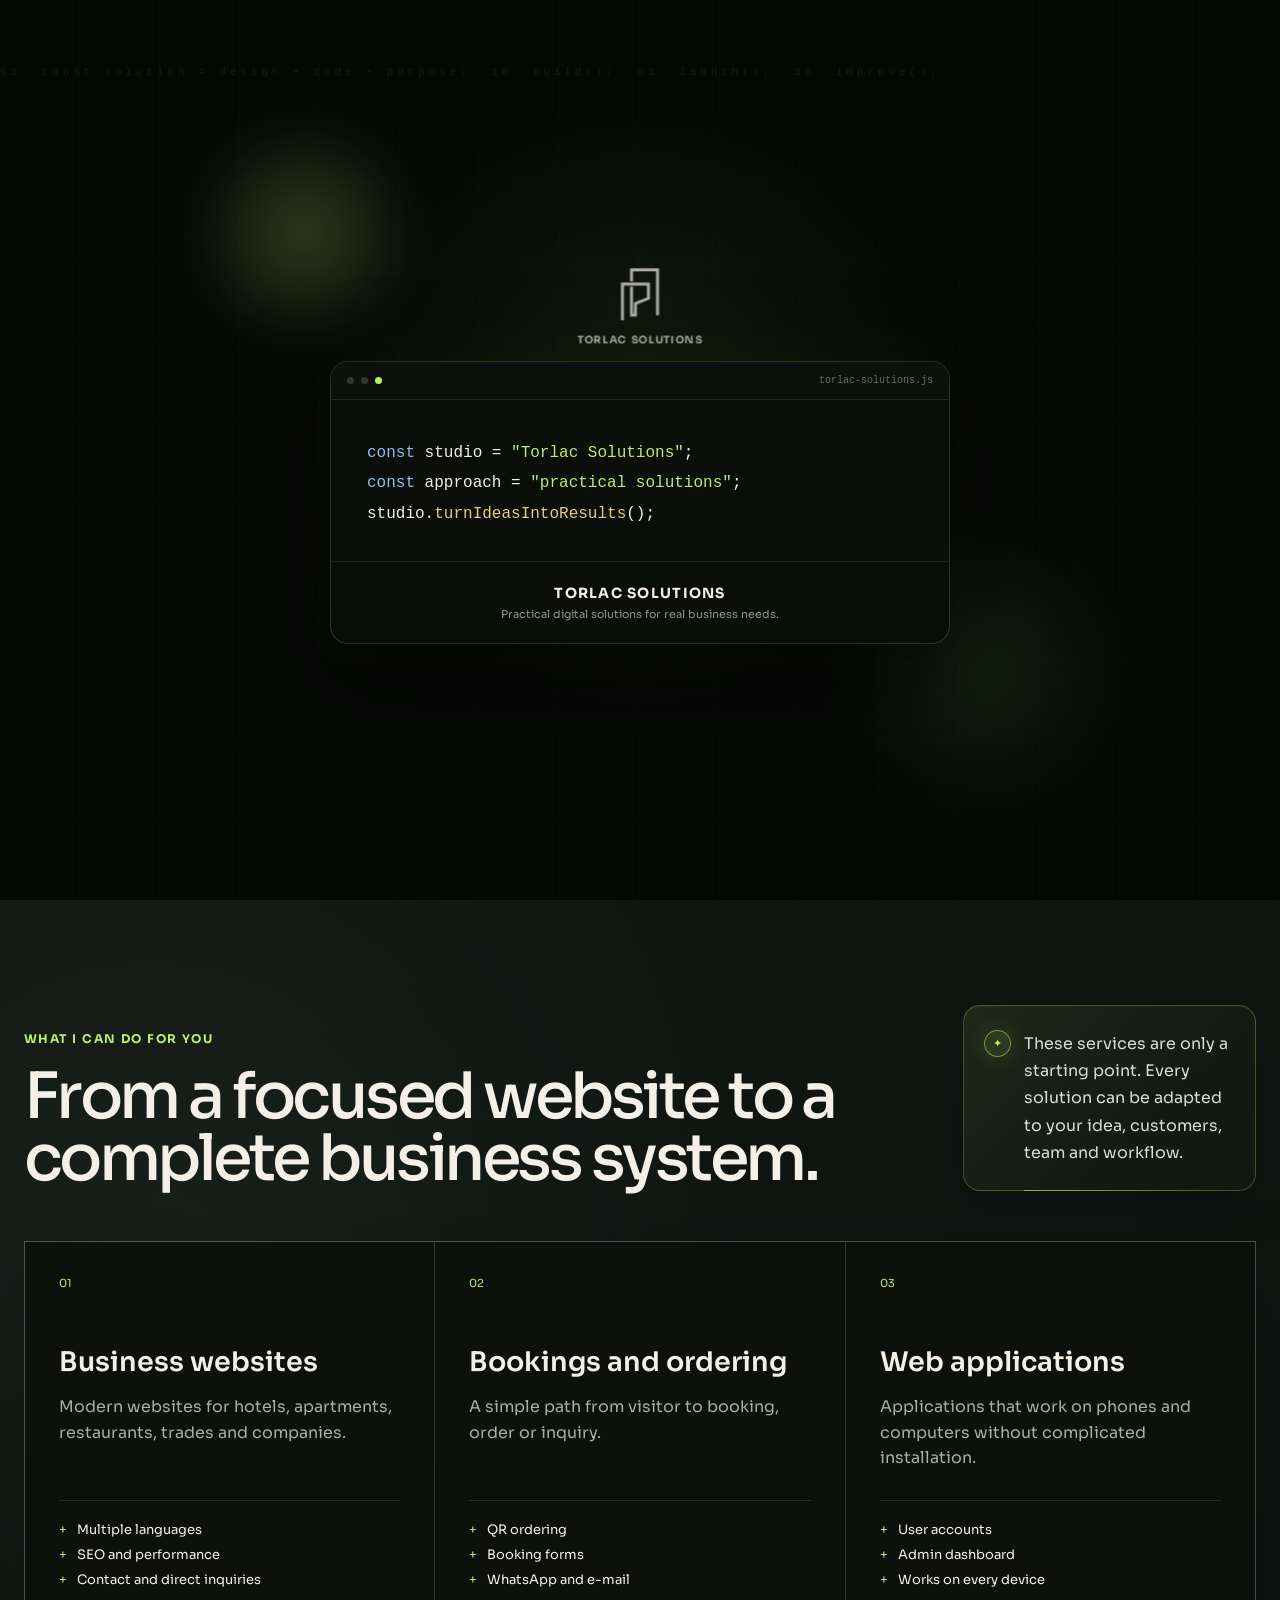
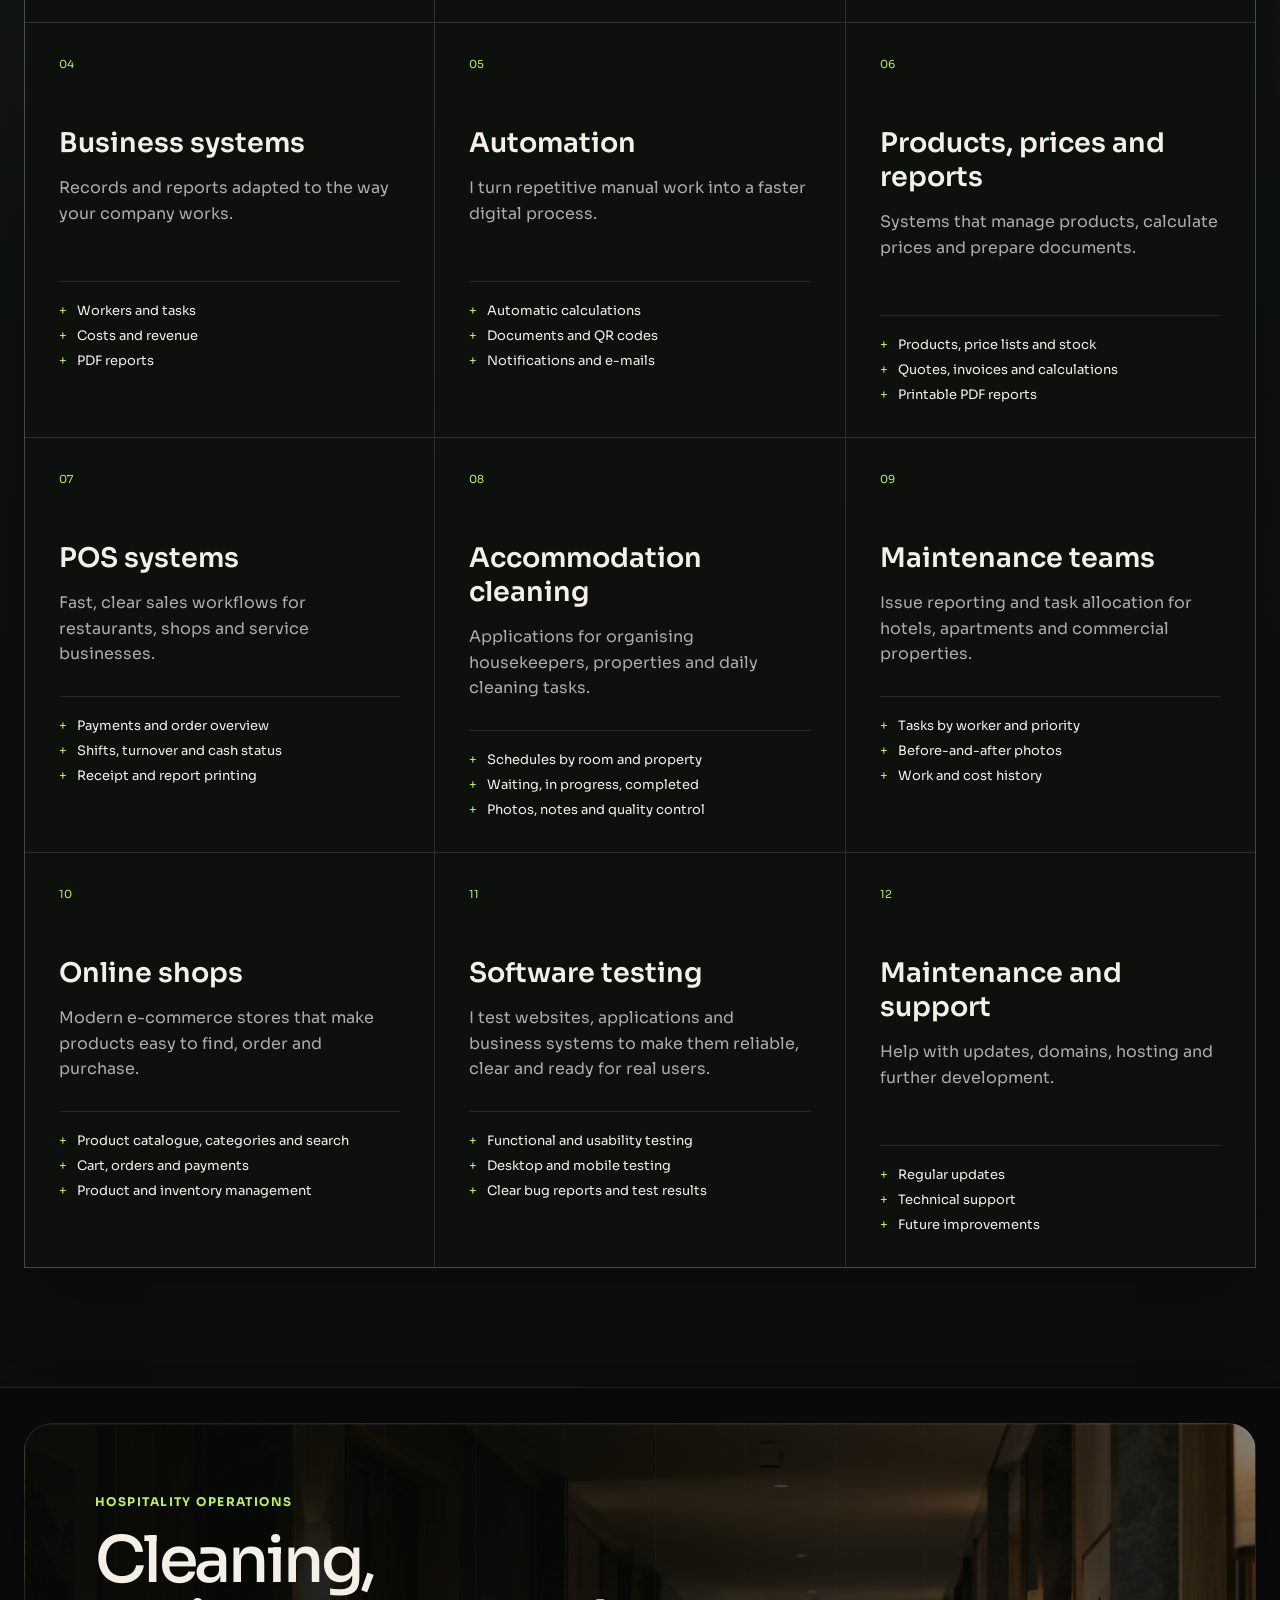
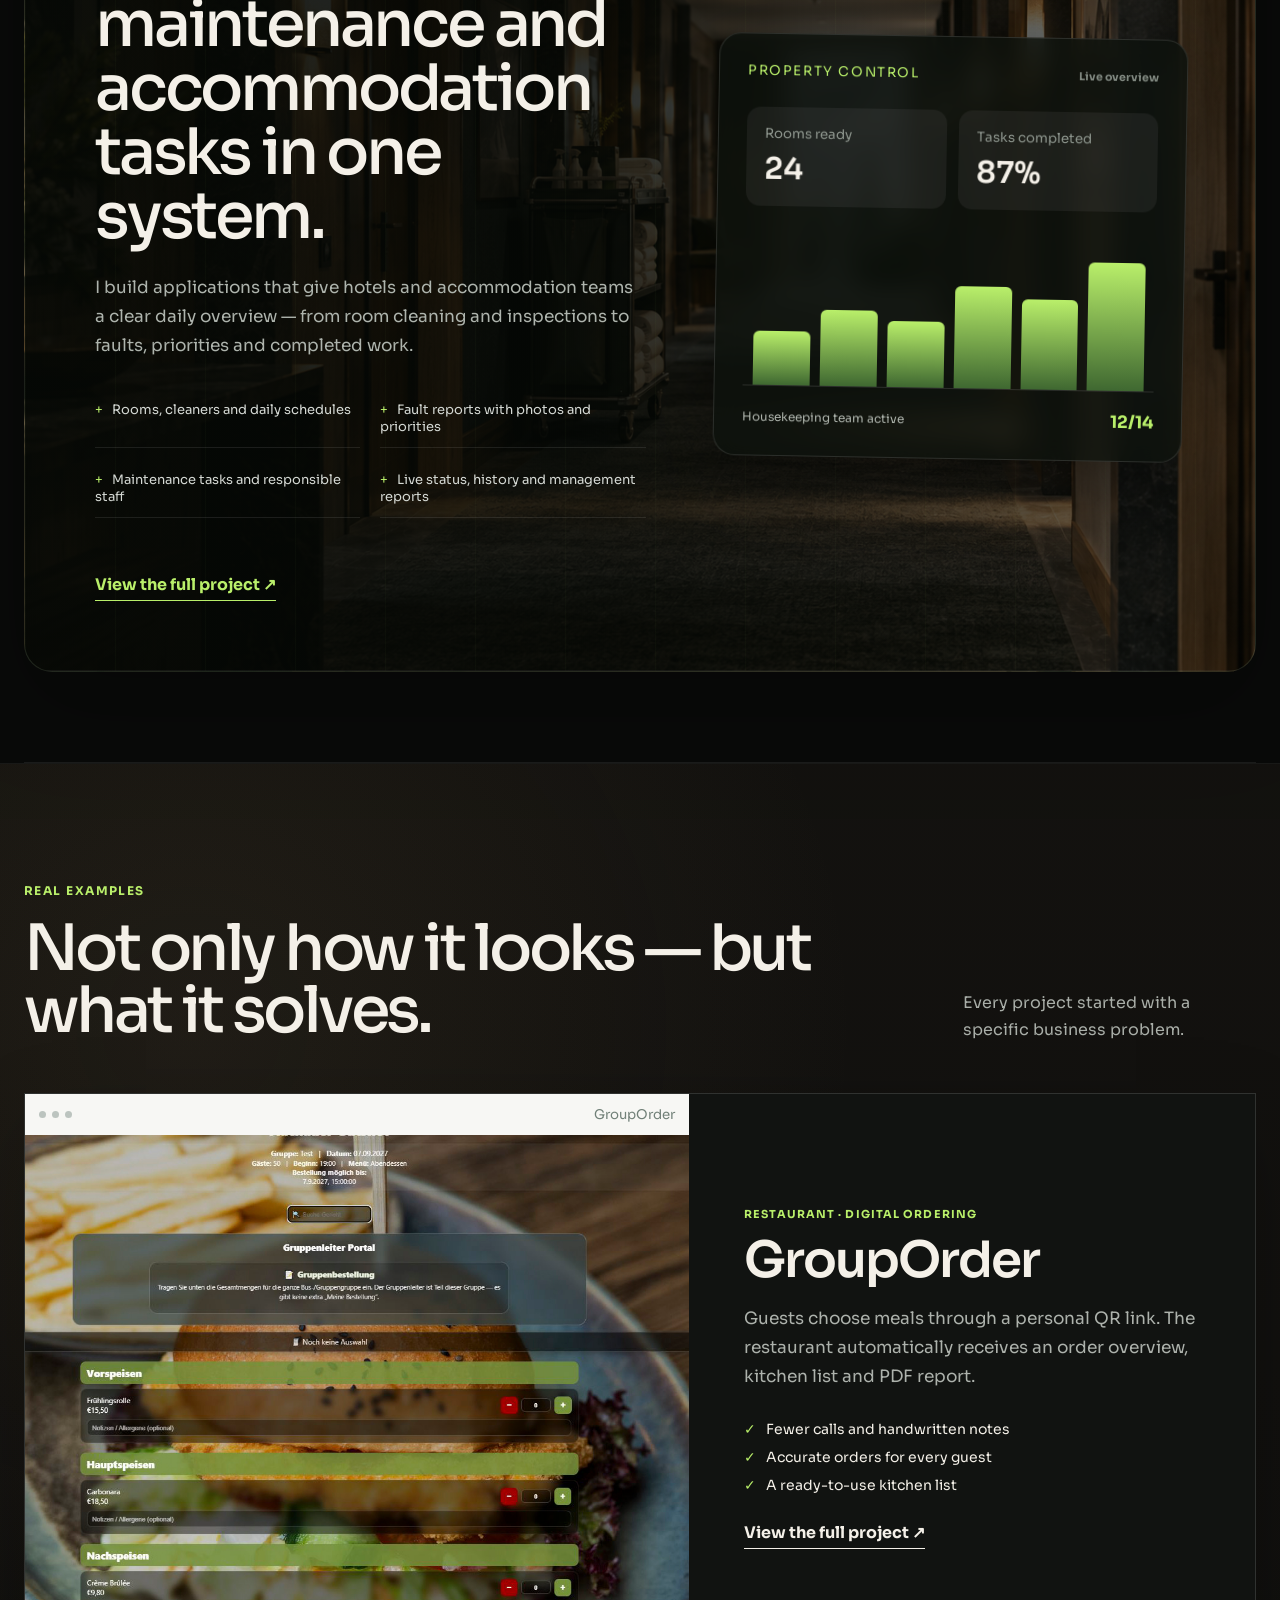
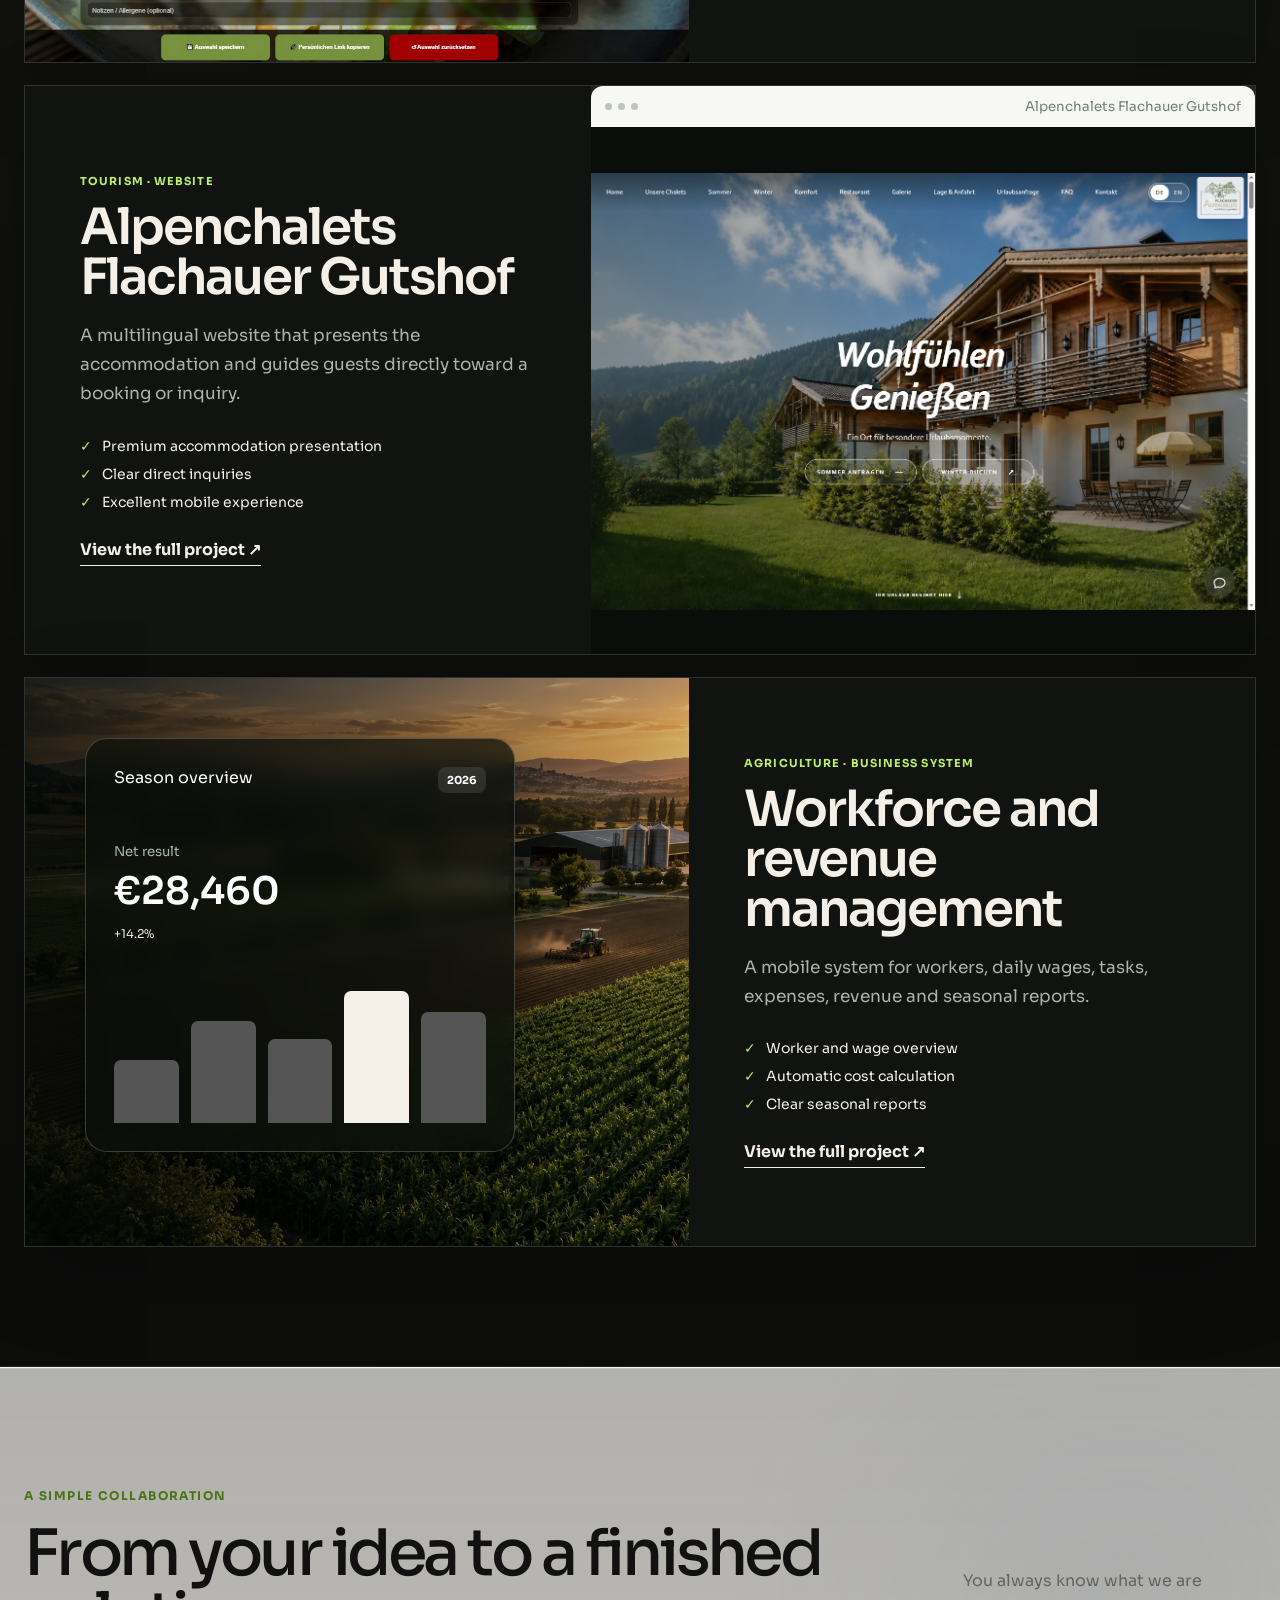
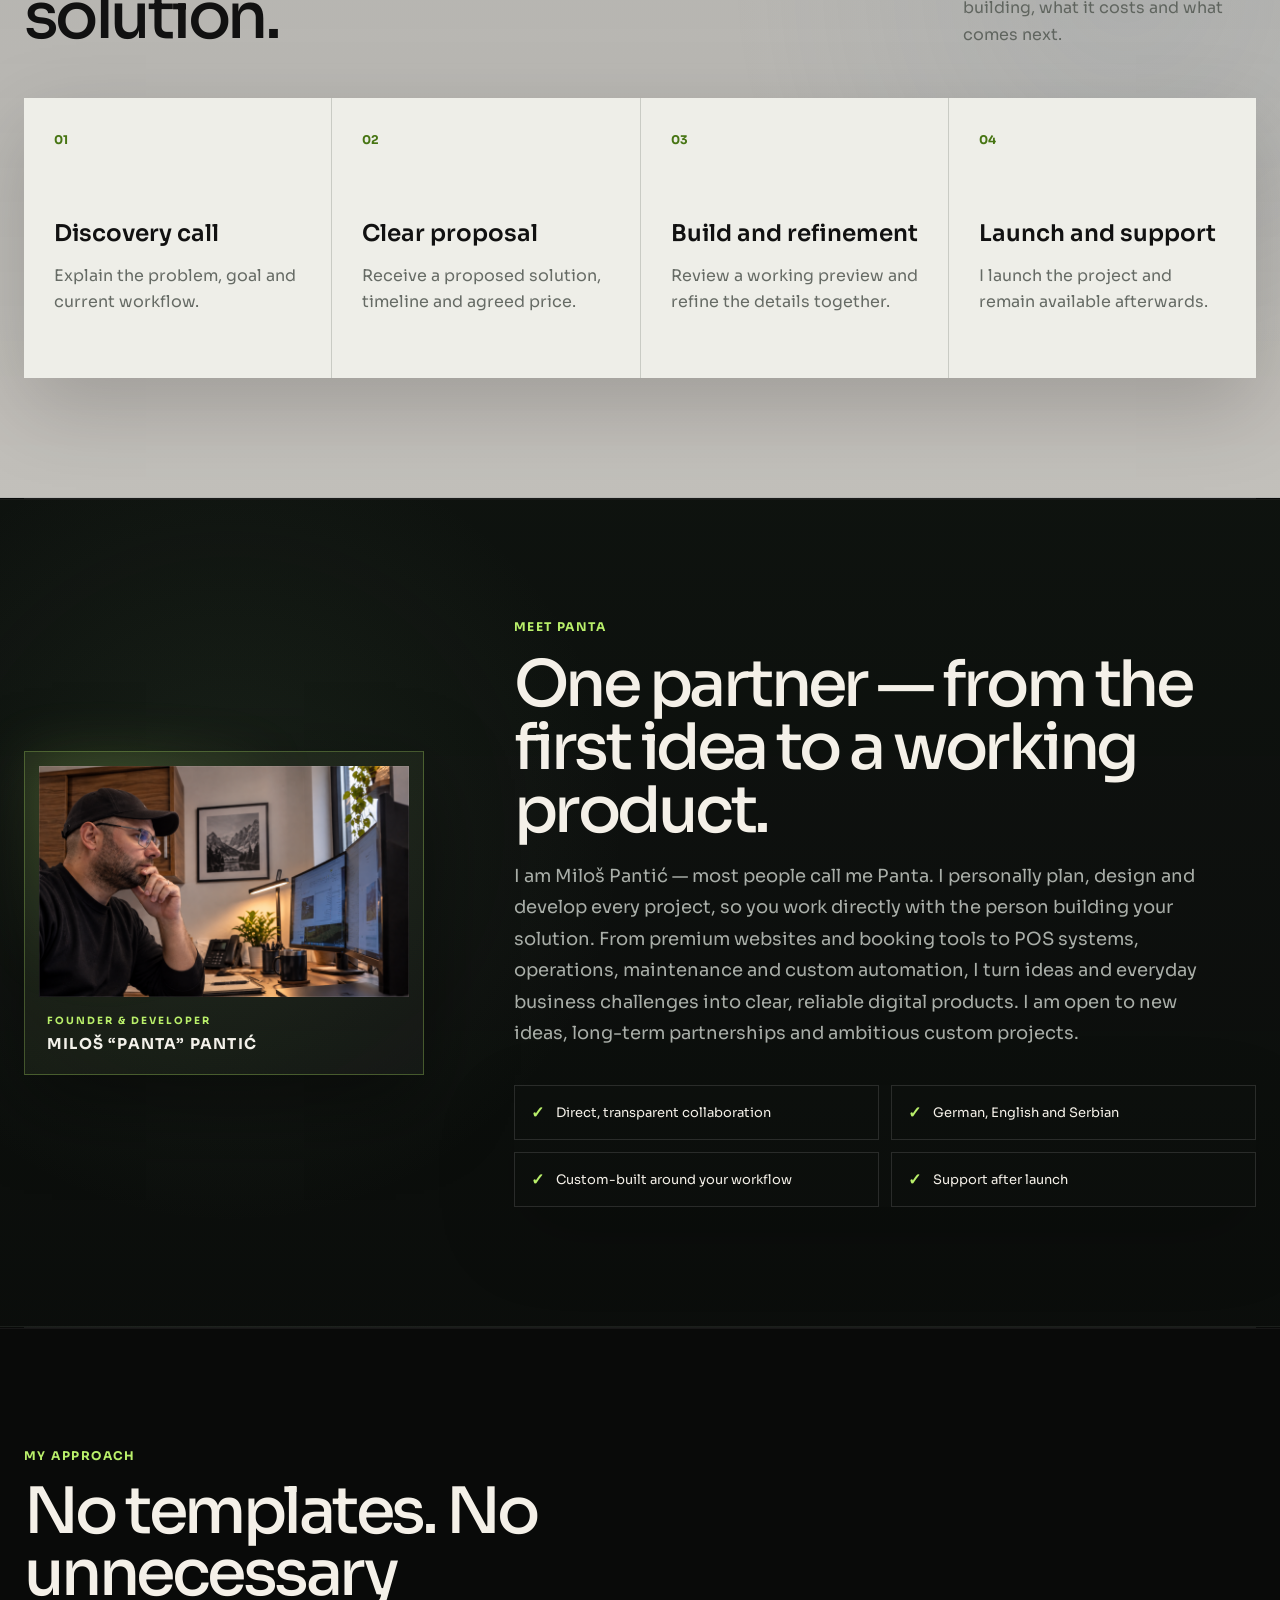
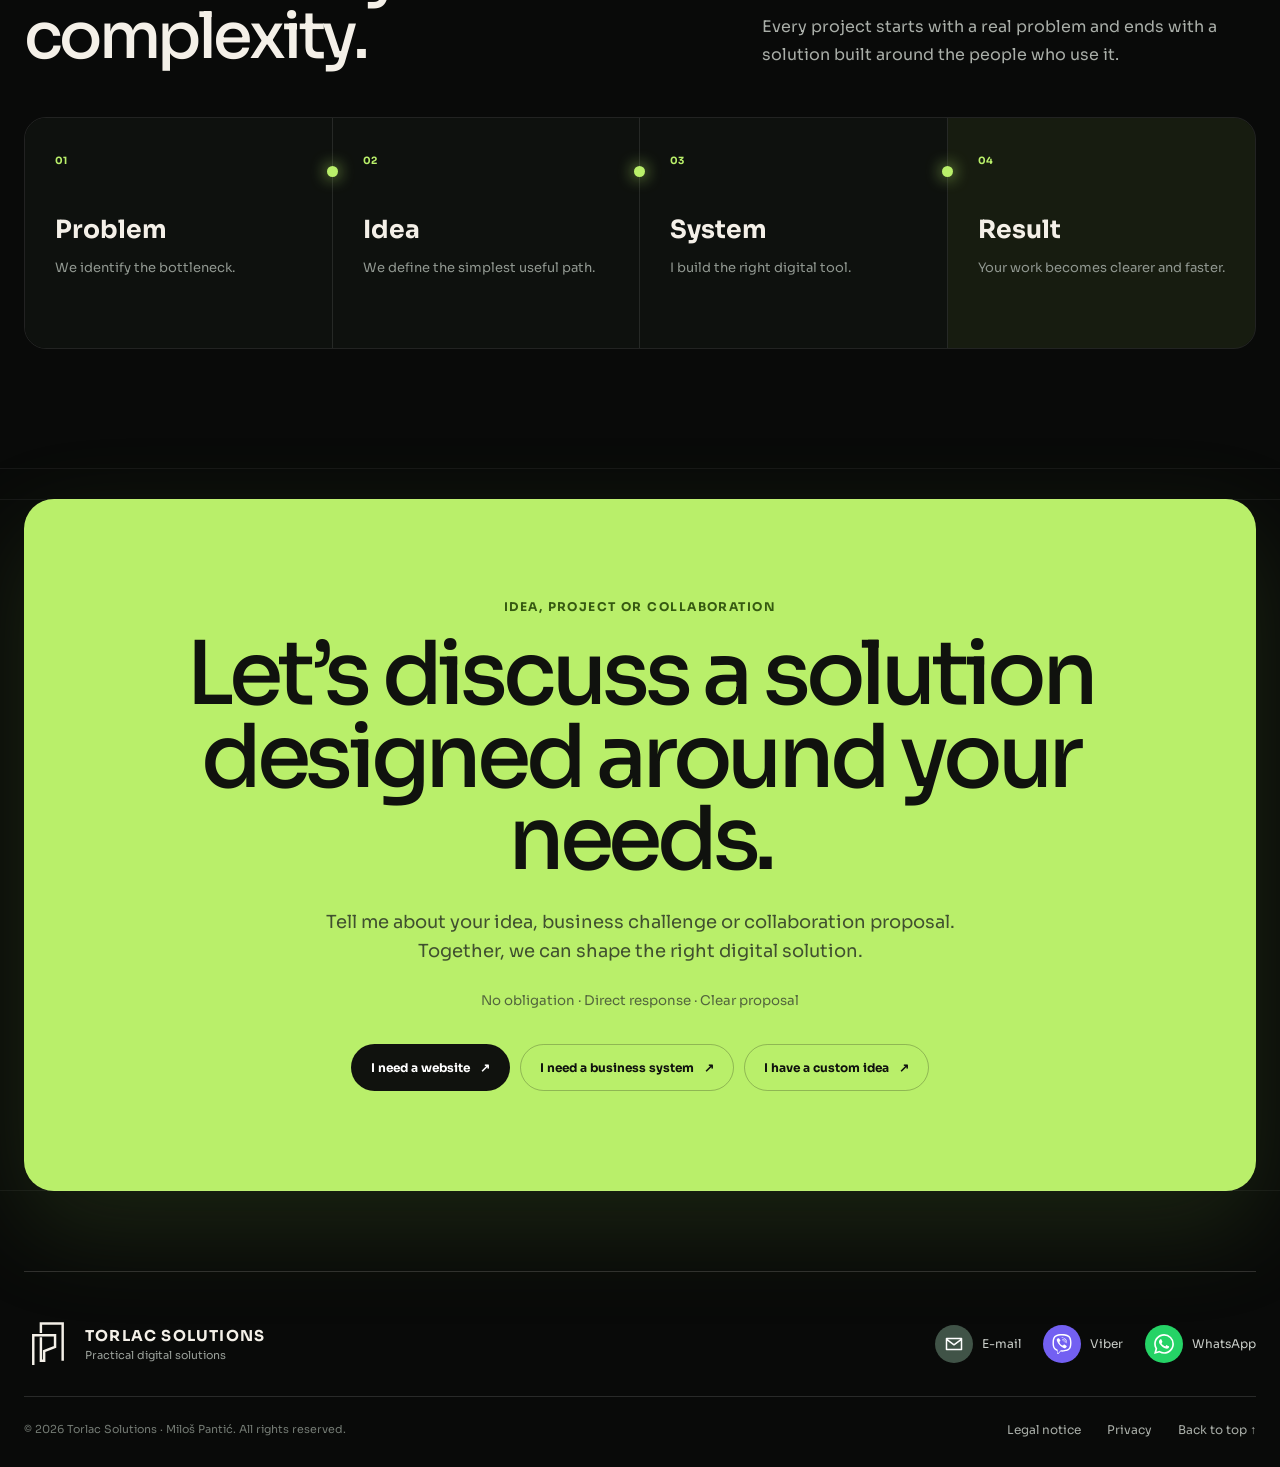
==== index.html @ 17e524c9 "Force refresh Torlac Solutions branding" ====
<!doctype html>
<html lang="en">
<head><meta charset="utf-8"><meta name="viewport" content="width=device-width,initial-scale=1"><meta name="description" content="Torlac Solutions builds custom websites, applications and business systems."><title>Torlac Solutions — Websites, Apps & Business Systems</title><script>try{if(location.hash||localStorage.getItem("panta-digital-intro-seen")==="1"||sessionStorage.getItem("panta-intro-seen")==="1")document.documentElement.classList.add("skip-site-intro")}catch(e){if(location.hash)document.documentElement.classList.add("skip-site-intro")}</script><link rel="icon" href="./public/logo/panta-portal-ivory.svg" type="image/svg+xml"><link rel="stylesheet" href="./styles.css?v=portfolio-12"></head>
<body class="clarity-home">
<div class="site-intro" aria-hidden="true"><div class="intro-orb intro-orb-one"></div><div class="intro-orb intro-orb-two"></div><div class="intro-code-rain">01&nbsp; const solution = design + code + purpose;&nbsp; 10&nbsp; build();&nbsp; 01&nbsp; launch();&nbsp; 10&nbsp; improve();</div><div class="intro-sequence"><div class="intro-logo-stage"><img src="./public/logo/panta-portal-ivory.svg" alt=""><strong>TORLAC SOLUTIONS</strong></div><div class="intro-terminal"><div class="intro-terminal-bar"><span></span><span></span><span></span><small>torlac-solutions.js</small></div><div class="intro-code"><p><i>const</i> studio = <b>"Torlac Solutions"</b>;</p><p><i>const</i> approach = <b>"practical solutions"</b>;</p><p>studio.<em>turnIdeasIntoResults</em>();</p></div><div class="intro-signature"><div><strong>TORLAC SOLUTIONS</strong><small>Practical digital solutions for real business needs.</small></div></div></div></div></div>
<header class="site-header"><a class="brand" href="#top"><img src="./public/logo/panta-portal-ivory.svg" alt="" class="brand-logo"><span><strong>TORLAC SOLUTIONS</strong></span></a><button class="menu-toggle" type="button" aria-expanded="false" aria-controls="main-nav">Menu</button><nav id="main-nav" class="nav-links"><a href="#projects">Work</a><a href="#services">Capabilities</a><a href="#about">About</a><a class="nav-cta" href="#contact">Start a project <span>↗</span></a></nav><div class="language-switch" aria-label="Language"><button type="button" data-lang="sr">SR</button><button type="button" data-lang="en">EN</button><button type="button" data-lang="de">DE</button></div></header>
<main id="top">
<section class="clarity-hero"><div class="clarity-hero-copy" data-reveal><p class="eyebrow">WEB SAJTOVI · APLIKACIJE · POSLOVNI SISTEMI</p><h1>Digitalna rešenja oblikovana prema vašem poslovanju.</h1><p class="clarity-lead">Razvijam web sajtove, aplikacije i poslovne sisteme po meri — od prve ideje do gotovog rešenja koje pojednostavljuje rad i donosi konkretan rezultat.</p><div class="hero-actions"><a class="btn primary" href="#services">Pogledajte šta mogu da napravim</a><a class="btn text-btn" href="#contact">Predložite ideju ili saradnju <span>↗</span></a></div><div class="clarity-trust"><span><b>01</b><small>Rešenja po meri</small></span><span><b>02</b><small>Direktna saradnja</small></span><span><b>03</b><small>Podrška nakon objave</small></span></div></div><div class="clarity-hero-demo solution-demo" data-reveal><div class="demo-label"><span>CUSTOM DIGITAL SOLUTIONS</span><b>WHAT I CAN BUILD</b></div><div class="solution-builder"><div class="builder-grid"></div><div class="builder-head"><div class="builder-brand"><img src="./public/logo/panta-portal-ivory.svg" alt=""><span><strong>TORLAC SOLUTIONS</strong><small>CUSTOM SYSTEM ARCHITECT</small></span></div><i>ONLINE</i></div><div class="builder-core"><small>YOUR BUSINESS</small><strong>ONE CONNECTED<br>SOLUTION</strong><em>Built around your workflow</em></div><div class="builder-modules"><span><i>01</i><b>Websites</b></span><span><i>02</i><b>Applications</b></span><span><i>03</i><b>POS Systems</b></span><span><i>04</i><b>Hotel Operations</b></span><span><i>05</i><b>Farm Management</b></span><span><i>06</i><b>Automation</b></span></div><div class="builder-live"><span><i></i> System ready to scale</span><div><b style="--w:72%"></b><b style="--w:88%"></b><b style="--w:61%"></b></div></div></div><p>One studio. Any digital solution your business needs. Designed around your workflow — not around a template.</p></div></section>
<section id="services" class="clarity-section clarity-services"><div class="clarity-heading" data-reveal><div><p class="eyebrow">ŠTA MOGU DA URADIM ZA VAS</p><h2>Od jednostavnog sajta do kompletnog poslovnog sistema.</h2></div><p>Prikazane usluge su samo polazna tačka. Svako rešenje mogu da prilagodim vašoj ideji, gostima, zaposlenima i načinu rada.</p></div><div class="capability-grid">
<article data-reveal><span>01</span><h3>Web sajtovi</h3><p>Moderni sajtovi za hotele, apartmane, restorane, zanatlije i firme.</p><ul><li>Više jezika</li><li>SEO i brzina</li><li>Kontakt i direktni upiti</li></ul></article>
<article data-reveal><span>02</span><h3>Rezervacije i poručivanje</h3><p>Jednostavan put od posetioca do rezervacije, porudžbine ili upita.</p><ul><li>QR poručivanje</li><li>Forme za rezervaciju</li><li>WhatsApp i e-mail</li></ul></article>
<article data-reveal><span>03</span><h3>Web aplikacije</h3><p>Aplikacije koje rade na telefonu i računaru bez komplikovane instalacije.</p><ul><li>Korisnički nalozi</li><li>Admin panel</li><li>Rad na svakom uređaju</li></ul></article>
<article data-reveal><span>04</span><h3>Poslovni sistemi</h3><p>Evidencija i izveštaji prilagođeni načinu na koji vaša firma radi.</p><ul><li>Radnici i zadaci</li><li>Troškovi i prihodi</li><li>PDF izveštaji</li></ul></article>
<article data-reveal><span>05</span><h3>Automatizacija</h3><p>Ponavljajući ručni posao pretvaram u brži digitalni proces.</p><ul><li>Automatske kalkulacije</li><li>Dokumenti i QR kodovi</li><li>Obaveštenja i e-mailovi</li></ul></article>
<article data-reveal><span>06</span><h3>Artikli, cene i izveštaji</h3><p>Sistemi koji vode artikle, automatski obračunavaju cene i pripremaju dokumente.</p><ul><li>Artikli, cenovnici i zalihe</li><li>Ponude, računi i obračuni</li><li>PDF izveštaji za štampu</li></ul></article>
<article data-reveal><span>07</span><h3>Kasa-sistemi</h3><p>Brza i pregledna prodaja za restorane, prodavnice i druge uslužne delatnosti.</p><ul><li>Naplata i pregled porudžbina</li><li>Smene, promet i stanje kase</li><li>Štampa računa i izveštaja</li></ul></article>
<article data-reveal><span>08</span><h3>Čišćenje smeštaja</h3><p>Aplikacije za organizaciju sobarica, apartmana i dnevnih zadataka čišćenja.</p><ul><li>Raspored po sobama i objektima</li><li>Status: čeka, u toku, završeno</li><li>Fotografije, napomene i kontrola</li></ul></article>
<article data-reveal><span>09</span><h3>Hausmajstori i održavanje</h3><p>Prijava i raspodela kvarova za hotele, apartmane i poslovne objekte.</p><ul><li>Zadaci po radniku i prioritetu</li><li>Fotografije kvara i popravke</li><li>Istorija radova i troškova</li></ul></article>
<article data-reveal><span>10</span><h3>Online prodavnice</h3><p>Moderne internet prodavnice koje kupcima olakšavaju pronalaženje, naručivanje i kupovinu proizvoda.</p><ul><li>Katalog, kategorije i pretraga</li><li>Korpa, porudžbine i plaćanje</li><li>Upravljanje proizvodima i zalihama</li></ul></article>
<article data-reveal><span>11</span><h3>Testiranje softvera</h3><p>Proveravam sajtove, aplikacije i poslovne sisteme kako bi bili pouzdani, jasni i spremni za korisnike.</p><ul><li>Funkcionalno i korisničko testiranje</li><li>Provera na telefonu i računaru</li><li>Prijava grešaka i jasni izveštaji</li></ul></article>
<article data-reveal><span>12</span><h3>Održavanje i podrška</h3><p>Pomažem sa izmenama, domenom, hostingom i daljim razvojem.</p><ul><li>Redovne izmene</li><li>Tehnička podrška</li><li>Dalje nadogradnje</li></ul></article></div></section>
<section class="farm-focus hospitality-focus" data-reveal><div class="farm-focus-copy"><p class="eyebrow">HOSPITALITY OPERATIONS</p><h2>Cleaning, maintenance and accommodation tasks in one system.</h2><p class="farm-focus-lead">I build applications that give hotels and accommodation teams a clear daily overview — from room cleaning and inspections to faults, priorities and completed work.</p><div class="farm-focus-points"><span>Rooms, cleaners and daily schedules</span><span>Fault reports with photos and priorities</span><span>Maintenance tasks and responsible staff</span><span>Live status, history and management reports</span></div><a class="project-link" href="./hospitality-operations.html?v=11">View the full project ↗</a></div><div class="farm-focus-dashboard" aria-hidden="true"><div class="focus-top"><small>PROPERTY CONTROL</small><b>Live overview</b></div><div class="focus-metric"><span><small>Rooms ready</small><strong>24</strong></span><span><small>Tasks completed</small><strong>87%</strong></span></div><div class="focus-chart"><i style="--h:38%"></i><i style="--h:54%"></i><i style="--h:47%"></i><i style="--h:72%"></i><i style="--h:64%"></i><i style="--h:91%"></i></div><div class="focus-status"><span><i></i> Housekeeping team active</span><b>12/14</b></div></div></section>
<section id="projects" class="clarity-section clarity-projects"><div class="clarity-heading" data-reveal><div><p class="eyebrow">STVARNI PRIMERI</p><h2>Ne samo kako izgleda — već šta rešava.</h2></div><p>Svaki projekat je nastao iz konkretnog poslovnog problema.</p></div>
<article class="result-project" data-reveal><div class="result-visual restaurant-preview grouporder-real-preview"><div class="browser-bar"><span></span><span></span><span></span><small>GroupOrder</small></div><img class="grouporder-project-image" src="./public/projects/grouporder-admin.png" alt="GroupOrder administration dashboard"></div><div class="result-copy"><p class="project-type">RESTORAN · DIGITALNO PORUČIVANJE</p><h3>GroupOrder</h3><p>Gosti biraju jela preko ličnog QR linka. Restoran automatski dobija pregled porudžbina, listu za kuhinju i PDF izveštaj.</p><div class="result-list"><span>Manje poziva i ručnog zapisivanja</span><span>Tačne porudžbine za svakog gosta</span><span>Spremna lista za kuhinju</span></div><a class="project-link" href="./flachauer-gutshof.html?v=11">Pogledajte ceo projekat ↗</a></div></article>
<article class="result-project reverse" data-reveal><div class="result-visual chalet-result"><div class="browser-bar"><span></span><span></span><span></span><small>Alpenchalets Flachauer Gutshof</small></div><img src="./public/projects/alpenchalets-flachauer-gutshof.png" alt="Alpenchalets Flachauer Gutshof website"></div><div class="result-copy"><p class="project-type">TURIZAM · WEB SAJT</p><h3>Alpenchalets Flachauer Gutshof</h3><p>Višejezični sajt koji predstavlja smeštaj i vodi gosta direktno ka rezervaciji ili upitu.</p><div class="result-list"><span>Premium prezentacija smeštaja</span><span>Jasni direktni upiti</span><span>Odlično iskustvo na telefonu</span></div><a class="project-link" href="./alpenchalets-flachau.html?v=11">Pogledajte ceo projekat ↗</a></div></article>
<article class="result-project" data-reveal><div class="result-visual farm-preview agriculture-photo"><div class="farm-overlay"><div class="farm-head"><span>Pregled sezone</span><b>2026</b></div><div class="farm-total"><small>Neto rezultat</small><strong>€28,460</strong><em>+14.2%</em></div><div class="farm-bars"><i style="--h:42%"></i><i style="--h:68%"></i><i style="--h:56%"></i><i style="--h:88%"></i><i style="--h:74%"></i></div></div></div><div class="result-copy"><p class="project-type">POLJOPRIVREDA · POSLOVNI SISTEM</p><h3>Upravljanje radnicima i prihodima</h3><p>Mobilni sistem za radnike, dnevnice, zadatke, troškove, prihode i sezonske izveštaje.</p><div class="result-list"><span>Pregled radnika i dnevnica</span><span>Automatski obračun troškova</span><span>Jasni sezonski izveštaji</span></div><a class="project-link" href="./farm-workforce-revenue.html?v=11">Pogledajte ceo projekat ↗</a></div></article></section>
<section id="process" class="clarity-section clarity-process"><div class="clarity-heading" data-reveal><div><p class="eyebrow">JEDNOSTAVNA SARADNJA</p><h2>Od vaše ideje do gotovog rešenja.</h2></div><p>Uvek znate šta radimo, koliko košta i šta sledi.</p></div><div class="process-grid"><article><b>01</b><h3>Kratak razgovor</h3><p>Objasnite problem, cilj i sadašnji način rada.</p></article><article><b>02</b><h3>Jasna ponuda</h3><p>Dobijate predlog, rok i dogovorenu cenu.</p></article><article><b>03</b><h3>Izrada i korekcije</h3><p>Vidite konkretan prikaz i zajedno dorađujemo detalje.</p></article><article><b>04</b><h3>Objava i podrška</h3><p>Pokrećem projekat i ostajem dostupan.</p></article></div></section>
<section id="about" class="clarity-section clarity-why"><div class="panta-portrait" data-reveal><div class="panta-portrait__image"><img src="./public/people/milos-pantic-about.png" alt="Miloš Pantić — Panta at work"></div><div class="panta-portrait__caption"><span>FOUNDER &amp; DEVELOPER</span><strong>MILOŠ “PANTA” PANTIĆ</strong></div></div><div class="why-copy" data-reveal><p class="eyebrow">MEET PANTA</p><h2>One partner — from the first idea to a working product.</h2><p>I am Miloš Pantić — most people call me Panta. I personally plan, design and develop every project, so you work directly with the person building your solution. From premium websites and booking tools to POS systems, operations, maintenance and custom automation, I turn ideas and everyday business challenges into clear, reliable digital products. I am open to new ideas, long-term partnerships and ambitious custom projects.</p><div class="why-points"><span><b>✓</b><small>Direct, transparent collaboration</small></span><span><b>✓</b><small>German, English and Serbian</small></span><span><b>✓</b><small>Custom-built around your workflow</small></span><span><b>✓</b><small>Support after launch</small></span></div></div></section>
<section id="contact" class="clarity-contact" data-reveal><p class="eyebrow">IDEJA, PROJEKAT ILI SARADNJA</p><h2>Razgovarajmo o rešenju koje odgovara baš vašim potrebama.</h2><p>Opišite mi svoju ideju, poslovni problem ili predlog za saradnju. Zajedno možemo da osmislimo pravo digitalno rešenje.</p><a class="btn light" href="mailto:miloshpanta@gmail.com?subject=Upit%20za%20projekat%20ili%20saradnju">Pošaljite upit <b>↗</b></a><small>Bez obaveze · Direktan odgovor · Jasna ponuda</small></section>
</main><footer class="site-footer contact-footer"><div class="footer-brand"><div class="footer-brand-head"><img src="./public/logo/panta-portal-ivory.svg" alt="Torlac Solutions logo"><div><strong>TORLAC SOLUTIONS</strong><span data-i18n="footer.tagline">Practical digital solutions</span></div></div></div><div class="footer-contact" aria-label="Contact"><a href="mailto:miloshpanta@gmail.com" aria-label="Email Miloš Pantić"><span class="contact-icon"><img src="./public/icons/email.svg" alt=""></span><small>E-mail</small></a><a href="viber://chat?number=%2B38162460349" aria-label="Contact via Viber"><span class="contact-icon"><img src="./public/icons/viber.svg" alt=""></span><small>Viber</small></a><a href="https://wa.me/436677622191" aria-label="Contact via WhatsApp"><span class="contact-icon"><img src="./public/icons/whatsapp.svg" alt=""></span><small>WhatsApp</small></a></div><div class="footer-legal"><small class="footer-copyright" data-i18n="footer.copyright">© 2026 Torlac Solutions · Miloš Pantić. All rights reserved.</small><span><a href="./impressum.html" data-i18n="footer.legal">Legal notice</a><a href="./datenschutz.html" data-i18n="footer.privacy">Privacy</a><a href="#top" data-i18n="footer.top">Back to top ↑</a></span></div></footer><script src="./home-i18n.js?v=torlac-2"></script><script src="./premium-experience.js?v=3"></script><script src="./business-preview.js?v=torlac-2"></script><script src="./script.js?v=torlac-2"></script></body></html>
---- styles.css ----
@import url('https://fonts.googleapis.com/css2?family=Sora:wght@400;500;600;700&display=swap');

:root{--paper:#f4f0e8;--ink:#18231f;--forest:#173c32;--green:#2d604e;--lime:#c9e265;--sand:#ded6c6;--white:#fff;--muted:#65716b;--line:rgba(24,35,31,.14);--radius:24px;--shadow:0 30px 80px rgba(19,42,34,.13)}
*{box-sizing:border-box}html{scroll-behavior:smooth}body{margin:0;min-width:320px;background:var(--paper);color:var(--ink);font-family:"Sora",sans-serif}a{color:inherit;text-decoration:none}img{display:block;max-width:100%}button{font:inherit}.site-header,main,.site-footer{width:min(1240px,calc(100% - 48px));margin-inline:auto}
.site-header{position:sticky;top:14px;z-index:30;display:flex;align-items:center;gap:24px;margin-top:14px;padding:11px 14px;border:1px solid rgba(255,255,255,.7);border-radius:18px;background:rgba(244,240,232,.88);box-shadow:0 12px 36px rgba(20,37,30,.08);backdrop-filter:blur(18px)}
.brand{display:flex;align-items:center;gap:10px;margin-right:auto}.brand-logo{width:42px;height:42px;object-fit:contain}.brand strong,.brand small{display:block}.brand strong{font:700 14px/1.2 "Sora",sans-serif}.brand small{margin-top:2px;color:var(--muted);font-size:11px}.nav-links{display:flex;align-items:center;gap:4px}.nav-links a{padding:10px 13px;border-radius:11px;color:#45514c;font-size:14px;font-weight:600}.nav-links a:hover{background:rgba(23,60,50,.07);color:var(--forest)}.nav-links .nav-cta{background:var(--forest);color:var(--white)}.language-switch{display:flex;padding:3px;border:1px solid var(--line);border-radius:11px}.language-switch button{padding:7px 8px;border:0;border-radius:8px;background:none;color:var(--muted);cursor:pointer;font-size:11px;font-weight:700}.language-switch button.is-active{background:var(--white);color:var(--forest);box-shadow:0 2px 8px rgba(20,37,30,.09)}.menu-toggle{display:none;border:0;background:none;color:var(--forest);font-weight:700}
.section{padding:110px 0}.hero{display:grid;grid-template-columns:1.08fr .92fr;gap:70px;min-height:760px;align-items:center}.eyebrow{margin:0 0 20px;color:var(--green);font-size:12px;font-weight:700;letter-spacing:.12em;text-transform:uppercase}.hero h1,h2{font:600 clamp(48px,7vw,88px)/.98 "Sora",sans-serif;letter-spacing:-.055em}.hero h1{max-width:760px;margin:0 0 26px}.hero .intro{max-width:660px;margin:0;color:var(--muted);font-size:20px;line-height:1.6}.hero-actions{display:flex;flex-wrap:wrap;align-items:center;gap:18px;margin-top:36px}.btn{display:inline-flex;min-height:54px;align-items:center;justify-content:center;gap:28px;padding:0 22px;border-radius:14px;font-weight:700}.btn.primary{background:var(--forest);color:white;box-shadow:0 12px 30px rgba(23,60,50,.2)}.btn.text-btn{padding-inline:4px;color:var(--forest)}.btn:hover,.project-link:hover{transform:translateY(-2px)}.hero-trust{display:flex;flex-wrap:wrap;gap:10px;margin-top:54px}.hero-trust span{padding:8px 12px;border:1px solid var(--line);border-radius:99px;color:var(--muted);font-size:12px}
.hero-visual{position:relative;min-height:590px;padding:28px;border-radius:32px;background:var(--forest);box-shadow:var(--shadow);color:white;overflow:hidden;transform:rotate(1.5deg)}.hero-visual:before{position:absolute;right:-140px;top:-170px;width:420px;height:420px;border-radius:50%;background:var(--lime);content:"";opacity:.12}.visual-top{display:flex;justify-content:space-between;padding-bottom:26px;border-bottom:1px solid rgba(255,255,255,.14);font-size:10px;letter-spacing:.13em}.visual-top span:last-child{color:var(--lime)}.visual-heading{padding:42px 0 30px}.visual-heading small,.visual-heading strong{display:block}.visual-heading small{color:#aebeb7}.visual-heading strong{margin:8px 0;font:600 29px "Sora"}.visual-heading p{margin:0;color:#aebeb7}.metric-row{display:grid;grid-template-columns:1fr 1fr;gap:12px}.metric-row div{position:relative;padding:20px;border:1px solid rgba(255,255,255,.12);border-radius:18px;background:rgba(255,255,255,.05)}.metric-row small,.metric-row strong{display:block}.metric-row small{color:#aebeb7}.metric-row strong{margin-top:10px;font:600 32px "Sora"}.metric-row em{position:absolute;right:18px;bottom:24px;color:var(--lime);font-size:12px;font-style:normal}.visual-chart{display:flex;height:118px;align-items:end;gap:9px;margin:22px 0;padding:20px 20px 0;border-radius:18px;background:rgba(255,255,255,.04)}.visual-chart span{flex:1;height:var(--h);border-radius:5px 5px 0 0;background:linear-gradient(var(--lime),#5c806c)}.visual-note{display:flex;align-items:center;gap:13px;padding:14px;border-radius:15px;background:white;color:var(--ink)}.visual-note i{width:34px;height:34px;border-radius:10px;background:var(--lime)}.visual-note strong,.visual-note small{display:block}.visual-note strong{font-size:13px}.visual-note small{margin-top:3px;color:var(--muted);font-size:11px}
.section-heading{display:grid;grid-template-columns:1.5fr .5fr;gap:60px;align-items:end;margin-bottom:50px}.section-heading h2{max-width:780px;margin:0;font-size:clamp(42px,5vw,68px)}.section-heading>p{max-width:380px;margin:0;color:var(--muted);line-height:1.65}.featured-project{display:grid;grid-template-columns:1.12fr .88fr;min-height:610px;border-radius:32px;background:#e6dfd2;overflow:hidden}.project-preview{position:relative;overflow:hidden}.featured-project .project-preview{margin:28px 0 28px 28px;border-radius:22px}.restaurant-preview{padding:22px;background:#b9cbbf}.browser-bar{display:flex;align-items:center;gap:6px;padding:12px 14px;border-radius:12px 12px 0 0;background:#f7f7f4}.browser-bar>span{width:7px;height:7px;border-radius:50%;background:#bcc4bf}.browser-bar small{margin-left:auto;color:#718078}.app-shell{display:grid;grid-template-columns:58px 1fr;min-height:435px;background:white}.app-shell aside{display:flex;align-items:center;flex-direction:column;gap:20px;padding:20px 10px;background:#173c32;color:white}.app-shell aside b{display:grid;width:28px;height:28px;place-items:center;border-radius:8px;background:var(--lime);color:var(--forest);font-size:10px}.app-shell aside i{width:18px;height:4px;border-radius:4px;background:rgba(255,255,255,.23)}.app-content{padding:40px}.app-content small{color:var(--green);font-weight:700;letter-spacing:.1em}.app-content h3{margin:8px 0 25px;font:600 34px "Sora"}.app-stats{display:grid;grid-template-columns:repeat(3,1fr);gap:10px}.app-stats span{padding:16px;border-radius:12px;background:#f1f3ee;color:var(--muted);font-size:11px}.app-stats b{display:block;margin-bottom:4px;color:var(--ink);font-size:22px}.app-list{margin-top:24px}.app-list i{display:block;height:46px;margin-top:8px;border-radius:10px;background:#f3f1eb}.project-info{display:flex;align-items:flex-start;justify-content:center;flex-direction:column;padding:48px}.project-type{margin:0 0 14px;color:var(--green);font-size:11px;font-weight:700;letter-spacing:.1em;text-transform:uppercase}.project-info h3{margin:0 0 18px;font:600 36px/1.1 "Sora"}.project-info>p:not(.project-type){margin:0;color:var(--muted);font-size:17px;line-height:1.65}.outcomes{display:grid;gap:11px;margin:25px 0;padding:0;list-style:none}.outcomes li{font-size:14px}.outcomes li:before{margin-right:10px;color:var(--green);content:"✓"}.project-link{display:inline-flex;align-items:center;gap:15px;margin-top:28px;border-bottom:1px solid var(--ink);padding-bottom:5px;font-weight:700;transition:.2s}.project-pair{display:grid;grid-template-columns:1fr 1fr;gap:22px;margin-top:22px}.project-card{border-radius:28px;background:white;overflow:hidden}.project-card .project-preview{height:390px}.project-card .project-info{padding:36px}.chalet-preview{padding:28px;background:#d6d8cf}.chalet-nav{position:relative;z-index:2;display:flex;justify-content:space-between;font:700 11px "Sora"}.chalet-nav span{padding:7px 10px;border-radius:99px;background:var(--forest);color:white}.mountains i{position:absolute;bottom:-40px;width:420px;height:310px;transform:rotate(45deg);background:#7e9389}.mountains i:nth-child(1){left:-100px}.mountains i:nth-child(2){left:180px;bottom:-110px;background:#536f64}.mountains i:nth-child(3){right:-180px;bottom:-80px;background:#b5c2ba}.chalet-copy{position:absolute;z-index:2;left:42px;bottom:38px;color:white}.chalet-copy small{letter-spacing:.1em}.chalet-copy strong{display:block;margin-top:10px;font:600 40px/1.05 "Sora"}.farm-preview{padding:34px;background:#1e3229;color:white}.farm-head{display:flex;justify-content:space-between}.farm-head b{padding:6px 9px;border-radius:8px;background:rgba(255,255,255,.1);font-size:11px}.farm-total{margin-top:50px}.farm-total small,.farm-total strong{display:block}.farm-total small{color:#a9b8b1}.farm-total strong{margin:7px 0;font:600 38px "Sora"}.farm-total em{color:var(--lime);font-size:12px;font-style:normal}.farm-bars{display:flex;height:150px;align-items:end;gap:12px;margin-top:30px}.farm-bars i{flex:1;height:var(--h);border-radius:7px 7px 0 0;background:linear-gradient(var(--lime),#496b5a)}
.services-section{border-top:1px solid var(--line)}.service-list{border-top:1px solid var(--line)}.service-list article{display:grid;grid-template-columns:70px 1fr 40px;gap:25px;align-items:start;padding:32px 8px;border-bottom:1px solid var(--line)}.service-list article>span{color:var(--muted);font-size:12px}.service-list article div{display:grid;grid-template-columns:.7fr 1.3fr;gap:30px}.service-list h3{margin:0;font:600 26px "Sora"}.service-list p{max-width:540px;margin:0;color:var(--muted);line-height:1.6}.service-list b{font-size:20px}.about-section{display:grid;grid-template-columns:.75fr 1.25fr;gap:80px;align-items:center;border-top:1px solid var(--line)}.about-mark{display:grid;aspect-ratio:1;place-items:center;border-radius:50%;background:var(--sand)}.about-mark img{width:55%}.about-copy h2{margin:0 0 30px;font-size:clamp(42px,5vw,64px)}.about-copy>p:not(.eyebrow){color:var(--muted);font-size:19px;line-height:1.7}.about-facts{display:grid;grid-template-columns:repeat(3,1fr);gap:14px;margin-top:38px}.about-facts span{padding-top:16px;border-top:1px solid var(--line)}.about-facts strong,.about-facts small{display:block}.about-facts strong{font:600 19px "Sora"}.about-facts small{margin-top:6px;color:var(--muted);line-height:1.4}.contact-section{margin:80px auto;padding:80px max(30px,8vw);border-radius:34px;background:var(--forest);color:white;text-align:center}.contact-section .eyebrow{color:var(--lime)}.contact-section h2{max-width:900px;margin:0 auto;font-size:clamp(48px,7vw,82px)}.contact-section>p:not(.eyebrow){max-width:650px;margin:28px auto;color:#b9c7c1;font-size:18px;line-height:1.6}.btn.light{margin:12px 0 32px;background:white;color:var(--forest)}.contact-section>small{display:block;color:#9cadA5}.site-footer{display:flex;align-items:center;justify-content:space-between;gap:30px;padding:28px 0 38px;border-top:1px solid var(--line);color:var(--muted);font-size:12px}.site-footer p{margin:0}.site-footer .brand{margin:0}
.case-main{padding-top:50px}.case-hero{display:grid;grid-template-columns:1.25fr .75fr;gap:45px;align-items:end;padding:100px 0 70px}.case-hero h1{margin:0 0 20px;font:600 clamp(54px,8vw,100px)/.95 "Sora";letter-spacing:-.06em}.case-hero .role{font:600 28px "Sora"}.case-hero .intro{max-width:700px;color:var(--muted);font-size:18px;line-height:1.7}.case-meta{display:flex;flex-wrap:wrap;gap:8px;margin-top:25px}.case-meta span{padding:8px 11px;border:1px solid var(--line);border-radius:99px;color:var(--muted);font-size:12px}.case-panel{padding:28px;border-radius:22px;background:var(--forest);color:white}.case-panel p:last-child{margin:0;color:#becbc5;line-height:1.6}.case-sections{display:grid;gap:1px;margin-bottom:90px;background:var(--line);border-top:1px solid var(--line);border-bottom:1px solid var(--line)}.case-section{display:grid;grid-template-columns:260px 1fr;gap:50px;padding:42px 0;background:var(--paper)}.case-section h2{margin:0;font:600 26px "Sora"}.case-section p,.case-section ul{max-width:720px;margin:0;color:var(--muted);line-height:1.75}.case-section ul{display:grid;gap:5px;padding-left:18px}
[data-reveal]{transform:translateY(20px);opacity:0;transition:opacity .7s ease,transform .7s ease}[data-reveal].is-visible{transform:none;opacity:1}
@media(max-width:980px){.hero,.section-heading,.featured-project,.about-section,.case-hero{grid-template-columns:1fr}.hero{gap:30px;padding-top:80px}.hero-visual{min-height:540px}.section-heading{gap:20px}.section-heading>p{max-width:650px}.featured-project .project-preview{margin:22px 22px 0}.service-list article div{grid-template-columns:1fr}.about-mark{max-width:480px}.nav-links{display:none;position:absolute;top:70px;right:0;left:0;align-items:stretch;flex-direction:column;padding:12px;border-radius:16px;background:var(--paper);box-shadow:var(--shadow)}.nav-links.is-open{display:flex}.menu-toggle{display:block}.language-switch{margin-left:auto}}
@media(max-width:720px){.site-header,main,.site-footer{width:min(100% - 24px,1240px)}.site-header{gap:8px}.brand span{display:none}.menu-toggle{font-size:12px}.section{padding:75px 0}.hero{min-height:auto}.hero h1{font-size:clamp(46px,13vw,66px)}.hero .intro{font-size:17px}.hero-visual{min-height:510px;padding:20px;transform:none}.metric-row{grid-template-columns:1fr}.metric-row div:nth-child(2){display:none}.project-pair{grid-template-columns:1fr}.featured-project .project-preview{min-height:430px;margin:12px 12px 0}.app-content{padding:24px 18px}.app-stats{grid-template-columns:1fr}.app-stats span:nth-child(2),.app-stats span:nth-child(3){display:none}.project-info{padding:30px}.project-card .project-preview{height:330px}.service-list article{grid-template-columns:38px 1fr}.service-list article>b{display:none}.about-section{gap:45px}.about-facts{grid-template-columns:1fr}.contact-section{margin:45px auto;padding:65px 22px}.contact-section h2{font-size:45px}.site-footer{align-items:flex-start;flex-direction:column}.case-hero{padding:70px 0 45px}.case-section{grid-template-columns:1fr;gap:14px;padding:30px 0}}
@media(prefers-reduced-motion:reduce){*{scroll-behavior:auto!important;transition:none!important}}

/* Torlac Solutions — high-impact agency direction */
:root{--paper:#090a09;--ink:#f5f5f1;--forest:#7bc51b;--green:#78c31a;--lime:#86d31e;--sand:#171917;--white:#fff;--muted:#a7aca6;--line:rgba(255,255,255,.16);--shadow:0 35px 100px rgba(0,0,0,.5)}
body{background:#090a09;color:var(--ink);background-image:radial-gradient(circle at 75% 10%,rgba(123,197,27,.12),transparent 28%),linear-gradient(rgba(255,255,255,.025) 1px,transparent 1px),linear-gradient(90deg,rgba(255,255,255,.025) 1px,transparent 1px);background-size:auto,72px 72px,72px 72px}
.site-header{top:0;width:100%;max-width:none;margin-top:0;padding:15px max(24px,calc((100vw - 1240px)/2));border:0;border-bottom:1px solid rgba(255,255,255,.1);border-radius:0;background:rgba(5,6,5,.9);box-shadow:none;color:white}.site-header .brand-logo{filter:brightness(0) invert(1)}.site-header .brand small,.nav-links a{color:#c9cdc8}.nav-links a{letter-spacing:.08em;text-transform:uppercase}.nav-links a:hover{background:rgba(255,255,255,.08);color:white}.nav-links .nav-cta{padding-inline:22px;border-radius:99px;background:white;color:#101210}.language-switch{border-color:rgba(255,255,255,.2)}.language-switch button{color:#9fa49f}.language-switch button.is-active{background:var(--lime);color:#0a0c09}.menu-toggle{color:white}
.hero{position:relative;display:block;min-height:calc(100vh - 72px);padding:100px 0 40px;overflow:hidden}.hero:before{position:absolute;inset:0;z-index:-1;background:radial-gradient(circle at 75% 40%,rgba(126,208,28,.13),transparent 24%),repeating-linear-gradient(90deg,transparent 0 119px,rgba(126,208,28,.035) 120px);content:""}.hero-copy{position:relative;z-index:3;width:54%;padding-top:40px}.hero .eyebrow{color:var(--lime)}.hero h1{max-width:720px;color:white;font-size:clamp(64px,8vw,118px);font-weight:500;line-height:.86;letter-spacing:-.065em;text-transform:uppercase}.hero h1:after{display:block;width:150px;height:14px;margin-top:22px;background:var(--lime);content:""}.hero .intro{max-width:520px;color:#c2c6c1}.btn.primary{border-radius:99px;background:var(--lime);color:#10140d;box-shadow:0 0 40px rgba(126,208,28,.18)}.btn.text-btn{color:white}.hero-trust span{border-color:rgba(255,255,255,.2);color:#aeb3ae}.hero-visual{position:absolute;right:-6%;bottom:-4%;width:58%;min-height:680px;padding:0;border-radius:0;background:transparent;box-shadow:none;overflow:visible;transform:none}.hero-visual:before{position:absolute;inset:5% 0 auto auto;width:75%;height:75%;border:1px solid rgba(124,203,26,.24);border-radius:50%;background:radial-gradient(circle,rgba(124,203,26,.14),transparent 66%);box-shadow:0 0 120px rgba(124,203,26,.12);content:""}.hero-wordmark{position:absolute;top:0;right:3%;left:-20%;z-index:-1;font:300 clamp(76px,9vw,150px)/.78 "Sora",sans-serif;letter-spacing:.12em;text-align:center}.hero-wordmark span,.hero-wordmark strong{display:block}.hero-wordmark strong{color:var(--lime);font-weight:700}.device{position:absolute;width:285px;height:560px;padding:12px;border:1px solid #454a45;border-radius:46px;background:#121412;box-shadow:0 45px 80px rgba(0,0,0,.65);overflow:hidden}.device:before{position:absolute;z-index:3;top:9px;left:50%;width:78px;height:23px;transform:translateX(-50%);border-radius:99px;background:#060706;content:""}.device-back{right:35%;bottom:-50px;transform:rotate(-9deg)}.device-front{right:3%;bottom:-100px;transform:rotate(6deg)}.device-bar{display:flex;height:42px;align-items:center;justify-content:space-between;padding:0 10px;color:#ddd;font-size:8px;letter-spacing:.12em}.device-bar i{width:6px;height:6px;border-radius:50%;background:var(--lime)}.device-screen{height:calc(100% - 42px);padding:32px 23px;border-radius:32px;background:#20231f}.device-screen small,.device-screen b,.device-screen span,.device-screen em{display:block}.device-screen small{color:var(--lime);font-size:9px;letter-spacing:.15em}.device-screen b{margin-top:16px;font:600 31px/1.05 "Sora"}.device-screen em{position:absolute;right:30px;bottom:34px;left:30px;padding:12px;border-radius:99px;background:var(--lime);color:#13200c;font-size:10px;font-style:normal;font-weight:700;text-align:center}.chalet-device{background:linear-gradient(180deg,rgba(0,0,0,.05),rgba(0,0,0,.82)),linear-gradient(135deg,#6b7c6c,#263228)}.ops-device{background:#f1f2ec;color:#142017}.ops-device b{font-size:70px}.ops-device span{color:#687168}.mini-bars{display:flex;height:155px;align-items:end;gap:8px;margin-top:34px}.mini-bars i{flex:1;border-radius:5px 5px 0 0;background:#1c3d31}.mini-bars i:nth-child(1){height:40%}.mini-bars i:nth-child(2){height:62%}.mini-bars i:nth-child(3){height:52%}.mini-bars i:nth-child(4){height:87%;background:var(--lime)}.mini-bars i:nth-child(5){height:73%}
.projects-section{position:relative;background:#f0f0ea;color:#111511}.projects-section:before,.services-section:before{position:absolute;right:calc(50% - 50vw);left:calc(50% - 50vw);z-index:-1;inset-block:0;background:inherit;content:""}.projects-section .eyebrow,.projects-section .project-type{color:#4a8610}.projects-section .section-heading>p,.projects-section .project-info>p:not(.project-type){color:#626861}.featured-project{background:#dfe4d8}.project-card{background:#fff}.project-link{border-color:#111511}.services-section{position:relative;background:#0c0d0c}.service-list article{transition:background .2s,padding .2s}.service-list article:hover{padding-inline:20px;background:#141714}.service-list article:hover>b{color:var(--lime)}.about-section{border-color:var(--line)}.about-mark{border:1px solid rgba(255,255,255,.1);background:#121412}.about-mark img{filter:brightness(0) invert(1)}.about-copy>p:not(.eyebrow),.about-facts small{color:#a7aca6}.contact-section{position:relative;border:1px solid rgba(255,255,255,.13);background:#111411;overflow:hidden}.contact-section:before{position:absolute;right:-100px;top:-160px;width:500px;height:500px;border:1px solid rgba(126,208,28,.25);border-radius:50%;background:radial-gradient(circle,rgba(126,208,28,.17),transparent 66%);content:""}.btn.light{position:relative;background:var(--lime);color:#10140d}.site-footer .brand-logo{filter:brightness(0) invert(1)}
.case-main{color:white}.case-panel{background:var(--lime);color:#111}.case-panel .project-type,.case-panel p:last-child{color:#17210e}.case-sections{background:var(--line)}.case-section{background:#090a09}.case-section p,.case-section ul,.case-hero .intro{color:#a7aca6}
@media(max-width:980px){.hero{min-height:1080px}.hero-copy{width:100%}.hero-visual{right:-12%;bottom:0;width:95%;min-height:610px}.hero-wordmark{left:-5%}.nav-links{background:#090a09}.projects-section{margin-top:0}}
@media(max-width:720px){.site-header{padding-inline:12px}.hero{min-height:980px;padding-top:70px}.hero h1{font-size:58px}.hero-copy{padding-top:15px}.hero-visual{right:-38%;width:135%;min-height:530px}.hero-wordmark{top:50px;left:-16%;font-size:65px}.device{width:210px;height:430px;border-radius:35px}.device-back{right:40%}.device-front{right:5%}.device-screen b{font-size:23px}.ops-device b{font-size:52px}.mini-bars{height:105px}.projects-section{padding-top:80px}}

/* Official Torlac Solutions monochrome identity */
:root{--paper:#111111;--ink:#F4F0E8;--forest:#F4F0E8;--green:#F4F0E8;--lime:#F4F0E8;--sand:#1a1a1a;--white:#F4F0E8;--muted:#aaa8a2}
body{background-color:#111111;background-image:radial-gradient(circle at 75% 10%,rgba(244,240,232,.07),transparent 28%),linear-gradient(rgba(244,240,232,.022) 1px,transparent 1px),linear-gradient(90deg,rgba(244,240,232,.022) 1px,transparent 1px)}
.site-header{background:rgba(17,17,17,.92)}
.site-header .brand-logo,.site-footer .brand-logo,.about-mark img{filter:none}
.brand-logo{width:40px;height:48px}
.brand strong{font-size:12px;letter-spacing:.28em}.brand small{margin-top:4px;color:#F4F0E8;font-size:7px;letter-spacing:.42em}
.language-switch button.is-active{background:#F4F0E8;color:#111111}.nav-links .nav-cta{background:#F4F0E8;color:#111111}
.hero:before{background:radial-gradient(circle at 75% 40%,rgba(244,240,232,.07),transparent 25%),repeating-linear-gradient(90deg,transparent 0 119px,rgba(244,240,232,.025) 120px)}
.hero h1:after,.btn.primary,.device-screen em,.device-bar i,.mini-bars i:nth-child(4),.btn.light{background:#F4F0E8;color:#111111}
.hero-visual:before,.contact-section:before{border-color:rgba(244,240,232,.18);background:radial-gradient(circle,rgba(244,240,232,.08),transparent 66%);box-shadow:none}
.hero-wordmark strong,.hero .eyebrow,.visual-top span:last-child,.metric-row em,.contact-section .eyebrow{color:#F4F0E8}
.device{box-shadow:0 45px 80px rgba(0,0,0,.65)}.device-screen,.chalet-device{filter:grayscale(1)}
.projects-section{background:#F4F0E8;color:#111111}.projects-section .eyebrow,.projects-section .project-type{color:#111111}.featured-project{background:#dedbd3}.restaurant-preview{background:#c9c7c0}.app-shell aside{background:#111111}.app-shell aside b{background:#F4F0E8;color:#111111}.project-card{background:#fff}.farm-preview{background:#111111}.farm-bars i,.mini-bars i{background:#555}.farm-bars i:nth-child(4){background:#F4F0E8}
.service-list article:hover>b{color:#F4F0E8}.case-panel{background:#F4F0E8;color:#111111}
.footer-mark{display:block;padding:18px}.footer-mark img{width:auto;height:72px}.site-footer{justify-content:center;padding:54px 0;border-top:1px solid rgba(244,240,232,.16)}

/* Original, quieter Torlac Solutions hero */
.hero{display:grid;grid-template-columns:minmax(0,1fr) minmax(420px,.82fr);gap:56px;min-height:760px;align-items:center;padding:80px 0}.hero-copy{width:auto;padding-top:0}.hero h1{max-width:690px;font-size:clamp(48px,5.6vw,76px);font-weight:500;line-height:1.02;letter-spacing:-.045em;text-transform:none}.hero h1:after{width:72px;height:7px;margin-top:27px}.hero .intro{max-width:590px;font-size:18px}.hero-trust{margin-top:42px}.hero-visual{position:relative;right:auto;bottom:auto;width:100%;min-height:570px}.hero-visual:before{right:-8%;top:2%;width:92%;height:92%;border-radius:28px;background:linear-gradient(145deg,rgba(244,240,232,.08),transparent 58%)}.portal-lines{position:absolute;inset:45px 5px 25px 42px}.portal-lines span{position:absolute;border:1px solid rgba(244,240,232,.16)}.portal-lines span:first-child{inset:0 12% 9% 25%;border-left:0}.portal-lines span:last-child{inset:26% 34% 0 0;border-right:0}.device{width:238px;height:480px;border-radius:38px}.device-back{right:38%;bottom:18px;transform:rotate(-5deg)}.device-front{right:1%;bottom:-5px;transform:rotate(4deg)}.device-screen b{font-size:27px}.ops-device b{font-size:58px}.mini-bars{height:120px}
@media(max-width:980px){.hero{display:grid;grid-template-columns:1fr;min-height:auto;padding:90px 0 40px}.hero-copy{max-width:760px}.hero-visual{right:auto;bottom:auto;width:min(680px,100%);min-height:590px;margin:0 auto}.portal-lines{inset:45px 20px}.device-back{right:42%}.device-front{right:8%}}
@media(max-width:720px){.hero{min-height:auto;padding:65px 0 25px}.hero h1{font-size:clamp(42px,12vw,56px)}.hero-visual{right:auto;width:100%;min-height:490px}.portal-lines{inset:35px 0}.device{width:190px;height:400px}.device-back{right:39%;bottom:20px}.device-front{right:0;bottom:0}.device-screen b{font-size:21px}.ops-device b{font-size:46px}.mini-bars{height:90px}}

.hero{isolation:isolate}.hero-code-bg{position:absolute;inset:18px calc(50% - 50vw);z-index:0;overflow:hidden;pointer-events:none;mask-image:linear-gradient(90deg,transparent 0%,#000 12%,#000 88%,transparent 100%)}.hero-copy,.hero-visual{z-index:2}
.hero-code-bg:after{position:absolute;inset:0;background:linear-gradient(90deg,rgba(17,17,17,.25),rgba(17,17,17,.72) 55%,rgba(17,17,17,.18));content:""}
.hero-code-bg pre{position:absolute;top:-18%;left:3%;width:94%;margin:0;transform:rotate(-2deg);color:#75d89a;font:13px/2.15 "SFMono-Regular",Consolas,"Liberation Mono",monospace;letter-spacing:.04em;white-space:pre-wrap;opacity:.075;animation:codeDrift 24s linear infinite}
.hero-code-bg code{display:block;columns:2;column-gap:16vw}
@keyframes codeDrift{from{transform:translateY(-2%) rotate(-2deg)}to{transform:translateY(9%) rotate(-2deg)}}
@media(max-width:720px){.hero-code-bg pre{left:-25%;width:150%;font-size:11px;opacity:.065}.hero-code-bg code{columns:1}.hero-code-bg:after{background:rgba(17,17,17,.5)}}
@media(prefers-reduced-motion:reduce){.hero-code-bg pre{animation:none}}

.alpenchalets-device{padding:9px;background:#111}.alpenchalets-device img{width:100%;height:100%;border-radius:30px;object-fit:cover;object-position:top center}.alpenchalets-device:after{position:absolute;inset:9px;border-radius:30px;box-shadow:inset 0 0 0 1px rgba(255,255,255,.1);content:"";pointer-events:none}
@media(max-width:720px){.alpenchalets-device img,.alpenchalets-device:after{border-radius:27px}}

/* Clearer Alpenchalets showcase */
.device-front.alpenchalets-device{z-index:4;right:-2%;bottom:-8px;width:274px;height:560px;transform:rotate(1.5deg);border-color:rgba(244,240,232,.45);box-shadow:0 42px 95px rgba(0,0,0,.78),0 0 0 1px rgba(244,240,232,.08)}
.alpenchalets-device img{filter:none;image-rendering:auto}.device-back{z-index:1;right:45%;transform:rotate(-6deg) scale(.9);opacity:.66}
@media(max-width:980px){.device-front.alpenchalets-device{right:4%}.device-back{right:46%}}
@media(max-width:720px){.hero-visual{min-height:525px}.device-front.alpenchalets-device{right:-1%;bottom:0;width:220px;height:465px;transform:rotate(1deg)}.device-back{right:44%;bottom:22px;transform:rotate(-5deg) scale(.84);opacity:.54}}

.alpenchalets-device{padding:9px}.alpen-mobile-hero{position:relative;width:100%;height:100%;border-radius:30px;background:linear-gradient(180deg,rgba(12,18,9,.08),rgba(12,18,9,.25)),url("./public/projects/alpenchalets-hero-summer.webp") center/cover no-repeat;overflow:hidden;color:#fff}.alpen-menu{position:absolute;top:16px;right:15px;display:grid;width:38px;height:38px;place-content:center;gap:5px;border:1px solid rgba(255,255,255,.22);border-radius:50%;background:rgba(255,255,255,.16);backdrop-filter:blur(8px)}.alpen-menu i{display:block;width:13px;height:1px;background:#fff}.alpen-mobile-copy{position:absolute;right:12px;bottom:85px;left:12px;text-align:center;text-shadow:0 2px 15px rgba(0,0,0,.45)}.alpen-mobile-copy h3{margin:0 0 14px;color:#fff;font:italic 500 31px/1.08 "Sora",sans-serif;letter-spacing:-.04em}.alpen-mobile-copy h3 strong{font-weight:600}.alpen-mobile-copy p{margin:0 0 18px;color:#fff;font-size:9px;line-height:1.4}.alpen-cta{display:flex;min-height:37px;align-items:center;justify-content:center;margin-top:8px;border:1px solid rgba(255,255,255,.68);border-radius:99px;background:rgba(25,32,21,.16);font-size:8px;font-weight:700;letter-spacing:.13em;text-transform:uppercase;backdrop-filter:blur(4px)}.alpen-cta b{position:absolute;right:27px;font-size:12px}.alpen-chat{position:absolute;right:12px;bottom:13px;font-size:18px}.alpenchalets-device:after{inset:9px}
@media(max-width:720px){.alpen-mobile-hero{border-radius:27px}.alpen-mobile-copy{bottom:70px}.alpen-mobile-copy h3{font-size:25px}.alpen-cta{min-height:33px;font-size:7px}}

.alpen-laptop{position:absolute;right:-3%;top:50%;z-index:4;width:105%;transform:translateY(-48%) perspective(1100px) rotateY(-3deg)}.alpen-laptop-screen{padding:12px 12px 16px;border:1px solid #4c504d;border-radius:20px 20px 10px 10px;background:#0b0c0b;box-shadow:0 45px 95px rgba(0,0,0,.64)}.alpen-laptop-screen:before{display:block;width:5px;height:5px;margin:-3px auto 7px;border-radius:50%;background:#4a4e4a;content:""}.alpen-desktop-hero{position:relative;aspect-ratio:16/10;border-radius:8px;background:linear-gradient(90deg,rgba(12,18,9,.42),rgba(12,18,9,.08) 65%),linear-gradient(0deg,rgba(12,18,9,.3),transparent 60%),url("./public/projects/alpenchalets-hero-summer.webp") center/cover no-repeat;overflow:hidden;color:#fff}.alpen-desktop-nav{display:flex;align-items:center;gap:18px;padding:18px 22px;font-size:7px;letter-spacing:.08em;text-transform:uppercase}.alpen-desktop-nav span{margin-right:auto;font-size:6px;line-height:1.15}.alpen-desktop-nav b{font-size:8px}.alpen-desktop-nav i{font-style:normal}.alpen-desktop-nav em{padding:7px 10px;border:1px solid rgba(255,255,255,.55);border-radius:99px;font-style:normal}.alpen-desktop-copy{position:absolute;left:8%;bottom:13%;text-shadow:0 2px 16px rgba(0,0,0,.42)}.alpen-desktop-copy>small{font-size:7px;letter-spacing:.18em}.alpen-desktop-copy h3{margin:9px 0 8px;color:#fff;font:italic 500 clamp(30px,4vw,48px)/.94 "Sora",sans-serif;letter-spacing:-.045em}.alpen-desktop-copy h3 strong{font-weight:600}.alpen-desktop-copy p{margin:0 0 16px;color:#fff;font-size:9px}.alpen-desktop-copy div{display:flex;gap:7px}.alpen-desktop-copy div span{min-width:112px;padding:9px 12px;border:1px solid rgba(255,255,255,.7);border-radius:99px;background:rgba(17,22,15,.14);font-size:6px;font-weight:700;letter-spacing:.12em;text-align:center;text-transform:uppercase;backdrop-filter:blur(4px)}.alpen-laptop-base{position:relative;width:112%;height:18px;margin-left:-6%;border-radius:3px 3px 14px 14px;background:linear-gradient(#b9bbb8,#5a5e5a 45%,#282a28);box-shadow:0 22px 35px rgba(0,0,0,.45)}.alpen-laptop-base i{position:absolute;top:0;left:50%;width:86px;height:6px;transform:translateX(-50%);border-radius:0 0 8px 8px;background:#777b77}
@media(max-width:980px){.hero-visual{min-height:530px}.alpen-laptop{right:0;width:100%;transform:translateY(-50%)}}
@media(max-width:720px){.hero-visual{min-height:390px}.alpen-laptop{right:-7%;width:114%;transform:translateY(-52%)}.alpen-laptop-screen{padding:8px 8px 11px;border-radius:14px 14px 7px 7px}.alpen-desktop-nav{gap:8px;padding:11px 12px}.alpen-desktop-nav i{display:none}.alpen-desktop-copy{left:7%;bottom:10%}.alpen-desktop-copy h3{font-size:28px}.alpen-desktop-copy p{margin-bottom:10px;font-size:7px}.alpen-desktop-copy div span{min-width:92px;padding:7px;font-size:5px}.alpen-laptop-base{height:13px}}

/* Keep the complete laptop inside the hero */
.hero-visual{display:flex;align-items:center;justify-content:center;padding:34px 18px;overflow:visible}.alpen-laptop{position:relative;right:auto;top:auto;width:92%;transform:none}.alpen-laptop-base{width:106%;margin-left:-3%}
@media(max-width:980px){.hero-visual{min-height:500px;padding:30px}.alpen-laptop{right:auto;width:min(92%,680px);transform:none}}
@media(max-width:720px){.hero-visual{min-height:370px;padding:24px 8px}.alpen-laptop{right:auto;width:96%;transform:none}.alpen-laptop-base{width:104%;margin-left:-2%}}

.alpen-laptop-screen{position:relative;overflow:hidden}.alpen-original-hero{display:block;width:100%;max-width:none;aspect-ratio:1424/900;border-radius:8px;object-fit:cover}.alpen-laptop-screen:before{position:absolute;z-index:2;left:50%;transform:translateX(-50%)}
@media(max-width:720px){.alpen-original-hero{border-radius:6px}}

.site-footer{justify-content:flex-end;padding:30px 0}.footer-mark{margin-left:auto;padding:6px}.footer-mark img{width:auto;height:40px}

/* Clear, service-led portfolio homepage */
.clarity-home{background:#090a09;color:#f4f0e8}.clarity-home main{width:min(100% - 48px,1240px)}
.clarity-hero{display:grid;grid-template-columns:1.02fr .98fr;gap:70px;align-items:center;min-height:calc(100vh - 72px);padding:110px 0 80px}
.clarity-hero-copy h1{max-width:760px;margin:0;font:500 clamp(48px,5.4vw,78px)/1 "Sora",sans-serif;letter-spacing:-.045em;text-wrap:balance}.clarity-hero-copy .eyebrow,.clarity-heading .eyebrow,.clarity-contact .eyebrow,.why-copy .eyebrow{color:#b9ef6a}.clarity-lead{max-width:650px;margin:34px 0 0;color:#b8bdb7;font-size:19px;line-height:1.65}.clarity-hero .btn.primary{background:#b9ef6a;color:#10120e}.clarity-hero .btn.text-btn{color:#fff}.clarity-trust{display:grid;grid-template-columns:repeat(3,1fr);gap:12px;margin-top:52px}.clarity-trust span{display:flex;gap:12px;align-items:center;padding-top:15px;border-top:1px solid rgba(255,255,255,.16)}.clarity-trust b{color:#b9ef6a;font-size:11px}.clarity-trust small{color:#b8bdb7}
.clarity-hero-demo{position:relative}.demo-label{display:flex;justify-content:space-between;align-items:center;margin-bottom:14px;font-size:11px;letter-spacing:.12em}.demo-label span{color:#b9ef6a}.demo-label b{font-weight:600}.clarity-browser{overflow:hidden;border:1px solid rgba(255,255,255,.16);border-radius:20px;background:#181a18;box-shadow:0 40px 100px rgba(0,0,0,.45);transform:rotate(1.4deg)}.clarity-browser img{display:block;width:100%;aspect-ratio:16/10;object-fit:cover;object-position:top}.clarity-hero-demo>p{max-width:520px;margin:22px 0 0;color:#999f99;line-height:1.6}
.clarity-section{padding:120px 0;border-top:1px solid rgba(255,255,255,.12)}.clarity-heading{display:grid;grid-template-columns:1.5fr .5fr;gap:60px;align-items:end;margin-bottom:50px}.clarity-heading h2,.why-copy h2{max-width:820px;margin:0;font:500 clamp(44px,5vw,72px)/.98 "Sora",sans-serif;letter-spacing:-.055em}.clarity-heading>p{margin:0;color:#a9aea8;line-height:1.7}
.clarity-services{position:relative}.capability-grid{display:grid;grid-template-columns:repeat(3,1fr);gap:1px;background:rgba(255,255,255,.13);border:1px solid rgba(255,255,255,.13)}.capability-grid article{min-height:370px;padding:34px;background:#0e100e}.capability-grid article>span{display:block;color:#b9ef6a;font-size:11px}.capability-grid h3{margin:55px 0 15px;font:600 27px "Sora",sans-serif}.capability-grid p{min-height:78px;margin:0;color:#a9aea8;line-height:1.6}.capability-grid ul{display:grid;gap:8px;margin:28px 0 0;padding:20px 0 0;border-top:1px solid rgba(255,255,255,.1);list-style:none}.capability-grid li{font-size:13px}.capability-grid li:before{margin-right:10px;color:#b9ef6a;content:'+'}.capability-grid article:hover{background:#151815}
.clarity-projects{position:relative}.result-project{display:grid;grid-template-columns:1.08fr .92fr;min-height:570px;margin-top:22px;border:1px solid rgba(255,255,255,.13);background:#111311}.result-project.reverse{grid-template-columns:.92fr 1.08fr}.result-project.reverse .result-visual{order:2}.result-visual{min-height:540px;overflow:hidden}.result-visual.restaurant-preview{padding:25px;background:#adb5aa}.result-visual .app-shell{min-height:460px}.chalet-result{background:#222}.chalet-result img{display:block;width:100%;height:calc(100% - 39px);object-fit:cover;object-position:top}.result-visual.farm-preview{padding:60px;background:#171a17}.result-copy{display:flex;align-items:flex-start;justify-content:center;flex-direction:column;padding:55px}.result-copy .project-type{color:#b9ef6a}.result-copy h3{margin:0 0 20px;font:600 clamp(32px,4vw,50px)/1 "Sora",sans-serif;letter-spacing:-.04em}.result-copy>p:not(.project-type){margin:0;color:#adb2ac;font-size:17px;line-height:1.7}.result-list{display:grid;gap:10px;margin-top:28px}.result-list span{font-size:14px}.result-list span:before{margin-right:10px;color:#b9ef6a;content:'✓'}.result-copy .project-link{border-color:#f4f0e8;color:#f4f0e8}
.clarity-process{background:#f4f0e8;color:#111;margin-right:calc(50% - 50vw);margin-left:calc(50% - 50vw);padding-right:max(24px,calc((100vw - 1240px)/2));padding-left:max(24px,calc((100vw - 1240px)/2))}.clarity-process .eyebrow{color:#477513}.clarity-process .clarity-heading>p{color:#60655f}.process-grid{display:grid;grid-template-columns:repeat(4,1fr);gap:1px;background:#c9cbc4}.process-grid article{min-height:280px;padding:30px;background:#eeeee8}.process-grid b{color:#477513;font-size:12px}.process-grid h3{margin:70px 0 15px;font:600 23px "Sora"}.process-grid p{margin:0;color:#666b65;line-height:1.6}
.clarity-why{display:grid;grid-template-columns:.7fr 1.3fr;gap:90px;align-items:center}.why-logo{display:grid;min-height:460px;place-items:center;border:1px solid rgba(255,255,255,.12);background:#101210}.why-logo img{width:46%}.why-logo span{font:700 28px/1 "Sora";letter-spacing:.18em;text-align:center}.why-copy>p:not(.eyebrow){max-width:720px;color:#a9aea8;font-size:18px;line-height:1.75}.why-points{display:grid;grid-template-columns:1fr 1fr;gap:12px;margin-top:35px}.why-points span{display:flex;align-items:center;gap:12px;padding:16px;border:1px solid rgba(255,255,255,.12)}.why-points b{color:#b9ef6a}.why-points small{font-size:13px}
.panta-portrait{position:relative;max-width:430px;padding:14px;border:1px solid rgba(185,239,106,.28);background:linear-gradient(145deg,rgba(185,239,106,.08),rgba(255,255,255,.025));box-shadow:0 28px 80px rgba(0,0,0,.42)}.panta-portrait::before{content:"";position:absolute;inset:-1px;z-index:-1;background:radial-gradient(circle at 20% 15%,rgba(185,239,106,.18),transparent 44%);filter:blur(25px)}.panta-portrait__image{position:relative;overflow:hidden;aspect-ratio:1/1;background:#121512}.panta-portrait__image::after{content:"";position:absolute;inset:0;pointer-events:none;box-shadow:inset 0 0 0 1px rgba(255,255,255,.08)}.panta-portrait__image img{display:block;width:100%;height:100%;object-fit:cover}.panta-portrait__caption{display:grid;gap:7px;padding:18px 8px 6px}.panta-portrait__caption span{color:#b9ef6a;font:700 10px/1.2 "Sora",sans-serif;letter-spacing:.2em}.panta-portrait__caption strong{font:700 15px/1.3 "Sora",sans-serif;letter-spacing:.08em;color:#f3f1ea}
.clarity-contact{margin:30px 0 80px;padding:100px max(24px,8vw);border-radius:30px;background:#b9ef6a;color:#10120e;text-align:center}.clarity-contact .eyebrow{color:#365a11}.clarity-contact h2{max-width:980px;margin:0 auto;font:500 clamp(46px,7vw,88px)/.94 "Sora";letter-spacing:-.06em}.clarity-contact>p:not(.eyebrow){max-width:650px;margin:26px auto;color:#40502f;font-size:18px;line-height:1.6}.clarity-contact .btn.light{background:#10120e;color:white}.clarity-contact>small{display:block;margin-top:15px;color:#53663d}.clarity-home .site-footer{width:min(100% - 48px,1240px);justify-content:space-between}.site-footer div{display:flex;flex-direction:column;gap:5px}.site-footer div span{color:#888e88}.site-footer>a{color:#f4f0e8}
.clarity-home [data-reveal]{opacity:1;transform:none}.clarity-home [data-reveal].is-visible{opacity:1}
@media(max-width:980px){.clarity-hero,.clarity-heading,.result-project,.result-project.reverse,.clarity-why{grid-template-columns:1fr}.clarity-hero{gap:60px;padding-top:100px}.capability-grid{grid-template-columns:1fr 1fr}.result-project.reverse .result-visual{order:0}.process-grid{grid-template-columns:1fr 1fr}.why-logo{min-height:360px}.clarity-heading{gap:22px}.clarity-heading>p{max-width:700px}}
@media(max-width:680px){.clarity-home main,.clarity-home .site-footer{width:min(100% - 32px,1240px)}.clarity-hero{padding:72px 0}.clarity-hero-copy h1{font-size:clamp(38px,10.5vw,48px);line-height:1.04;letter-spacing:-.035em;text-wrap:pretty}.clarity-lead{margin-top:28px;font-size:16px;line-height:1.7}.clarity-trust{grid-template-columns:1fr}.clarity-browser{transform:none}.clarity-section{padding:80px 0}.capability-grid,.process-grid,.why-points{grid-template-columns:1fr}.capability-grid article{min-height:auto}.capability-grid h3{margin-top:35px}.capability-grid p{min-height:auto}.result-visual{min-height:370px}.result-visual .app-shell{min-height:340px}.result-copy{padding:32px 25px}.result-visual.restaurant-preview{padding:12px}.result-visual.farm-preview{padding:35px}.clarity-contact{padding:70px 20px}.clarity-contact h2{font-size:43px}.clarity-home .site-footer{align-items:flex-start}}

.clickable-project{cursor:pointer;transition:transform .25s ease,box-shadow .25s ease}.clickable-project:hover{transform:translateY(-5px);box-shadow:0 28px 70px rgba(0,0,0,.18)}.clickable-project:focus-visible{outline:3px solid #111;outline-offset:5px}.featured-project.clickable-project:focus-visible{outline-color:#111}.project-card.clickable-project:focus-visible{outline-color:#111}

[hidden]{display:none!important}body[data-portfolio-view] main{min-height:calc(100vh - 150px)}body[data-portfolio-view]:not([data-portfolio-view="top"]) main>section{animation:viewEnter .45s ease both}.nav-links a.is-active:not(.nav-cta){background:rgba(244,240,232,.12);color:#F4F0E8}.nav-links .nav-cta.is-active{background:#F4F0E8;color:#111}@keyframes viewEnter{from{transform:translateY(14px);opacity:0}to{transform:none;opacity:1}}

.clarity-home .nav-links .nav-cta,.clarity-home .nav-links .nav-cta.is-active{border:1px solid rgba(185,239,106,.72);background:rgba(185,239,106,.08);color:#b9ef6a}.clarity-home .nav-links .nav-cta:hover{border-color:#b9ef6a;background:#b9ef6a;color:#0b0d0a}

.contact-footer{display:grid;grid-template-columns:1fr auto auto;gap:42px;align-items:center}.footer-brand{display:grid;gap:5px}.footer-contact{display:flex;gap:12px}.footer-contact a{display:flex;align-items:center;gap:8px;color:#c9cdc8}.contact-icon{display:grid;width:38px;height:38px;place-items:center;border-radius:50%;background:#405347;transition:transform .2s ease,filter .2s ease}.contact-icon img{width:20px;height:20px}.footer-contact a[href^="viber:"] .contact-icon{background:#7360f2}.footer-contact a[href*="wa.me"] .contact-icon{background:#25d366}.footer-contact a:hover .contact-icon{transform:translateY(-2px) scale(1.06);filter:brightness(1.08)}.footer-contact small{font-size:12px}.footer-legal{display:flex;align-items:center;gap:16px}.footer-legal a{color:#a9aea8;font-size:12px}.footer-legal a:hover{color:#b9ef6a}
.legal-page{background:#080a08;color:#f4f0e8}.legal-main{width:min(860px,calc(100% - 40px));margin:0 auto;padding:110px 0 90px}.legal-main .eyebrow{color:#b9ef6a}.legal-main h1{margin:0 0 30px;font:500 clamp(48px,8vw,82px)/1 "Sora",sans-serif;letter-spacing:-.05em}.legal-main h2{margin:48px 0 14px;font:600 25px/1.2 "Sora",sans-serif;letter-spacing:-.02em}.legal-main p,.legal-main li{color:#b8bdb7;line-height:1.75}.legal-main a{color:#b9ef6a}.legal-main .legal-note{margin:30px 0;padding:18px 20px;border-left:3px solid #b9ef6a;background:#111411}.legal-back{display:inline-flex;margin-bottom:46px;color:#b9ef6a;font-weight:700}
@media(max-width:980px){.contact-footer{grid-template-columns:1fr}.footer-contact{flex-wrap:wrap}.footer-legal{flex-wrap:wrap}}
@media(max-width:520px){.footer-contact{display:grid}.footer-contact a{min-height:44px}.footer-legal{align-items:flex-start;flex-direction:column;gap:10px}}

/* Compact contact footer */
.site-footer.contact-footer,.clarity-home .site-footer.contact-footer{display:grid;width:min(100% - 48px,1240px);grid-template-columns:minmax(0,1fr) auto;grid-template-areas:"brand contact" "legal legal";gap:32px 50px;align-items:center;justify-content:normal;margin-inline:auto;padding:48px 0 30px;overflow:hidden}.contact-footer .footer-brand{grid-area:brand;display:grid;min-width:0;gap:6px}.contact-footer .footer-brand strong{color:#f4f0e8;font:700 15px "Sora",sans-serif;letter-spacing:.08em}.contact-footer .footer-brand>span{color:#888e88;line-height:1.5}.contact-footer .footer-contact{grid-area:contact;display:flex;align-items:center;flex-direction:row;gap:22px}.contact-footer .footer-contact a{display:flex;align-items:center;flex-direction:row;gap:9px;white-space:nowrap}.contact-footer .footer-legal{grid-area:legal;display:flex;align-items:center;justify-content:flex-end;flex-direction:row;gap:22px;padding-top:24px;border-top:1px solid rgba(244,240,232,.12)}
@media(max-width:760px){.site-footer.contact-footer,.clarity-home .site-footer.contact-footer{width:min(100% - 32px,1240px);grid-template-columns:1fr;grid-template-areas:"brand" "contact" "legal";gap:26px;padding-top:38px}.contact-footer .footer-contact{flex-wrap:wrap;gap:14px 22px}.contact-footer .footer-legal{justify-content:flex-start;flex-wrap:wrap;gap:14px 20px}}
@media(max-width:430px){.contact-footer .footer-contact{display:grid;grid-template-columns:1fr 1fr}.contact-footer .footer-contact a{min-height:42px}.contact-footer .footer-contact a:first-child{grid-column:1/-1}.contact-footer .footer-legal{align-items:flex-start;flex-direction:column}}

.footer-brand-head{display:flex!important;align-items:center!important;flex-direction:row!important;gap:13px!important}.footer-brand-head>img{width:48px;height:48px;object-fit:contain}.footer-brand-head>div{display:grid!important;gap:3px!important}.footer-brand-head span{color:#9ba19b!important;font-size:11px}.contact-footer .footer-brand>small{margin-top:10px;color:#6f756f;font-size:10px}

.site-intro{position:fixed;inset:0;z-index:9999;display:grid;place-items:center;padding:24px;background:#060806;color:#f4f0e8;transition:opacity .65s ease,visibility .65s ease}.site-intro:before{position:absolute;inset:0;background:radial-gradient(circle at 50% 45%,rgba(185,239,106,.08),transparent 38%),repeating-linear-gradient(90deg,transparent 0 79px,rgba(185,239,106,.025) 80px),repeating-linear-gradient(0deg,transparent 0 79px,rgba(185,239,106,.025) 80px);content:""}.site-intro.is-leaving{visibility:hidden;opacity:0}.intro-terminal{position:relative;width:min(620px,100%);border:1px solid rgba(185,239,106,.18);border-radius:18px;background:rgba(11,14,11,.88);box-shadow:0 35px 100px rgba(0,0,0,.65),0 0 70px rgba(185,239,106,.05);overflow:hidden}.intro-terminal-bar{display:flex;align-items:center;gap:7px;padding:13px 16px;border-bottom:1px solid rgba(185,239,106,.12);background:#0d100d}.intro-terminal-bar>span{width:7px;height:7px;border-radius:50%;background:#303630}.intro-terminal-bar>span:last-of-type{background:#b9ef6a}.intro-terminal-bar small{margin-left:auto;color:#647064;font:10px Consolas,monospace}.intro-code{padding:38px 36px 32px;font:clamp(13px,2.3vw,16px)/1.9 Consolas,"Courier New",monospace}.intro-code p{width:0;margin:0;white-space:nowrap;overflow:hidden;animation:introType .7s steps(38,end) forwards}.intro-code p:nth-child(2){animation-delay:.72s}.intro-code p:nth-child(3){animation-delay:1.42s}.intro-code i{color:#8dbfef;font-style:normal}.intro-code b{color:#b9ef6a;font-weight:400}.intro-code em{color:#e6ce78;font-style:normal}.intro-signature{display:flex;align-items:center;gap:15px;padding:22px 36px;border-top:1px solid rgba(185,239,106,.12);opacity:0;transform:translateY(8px);animation:introReveal .5s 2.05s forwards}.intro-signature img{width:46px;height:46px}.intro-signature strong,.intro-signature small{display:block}.intro-signature strong{font:700 14px "Sora",sans-serif;letter-spacing:.12em}.intro-signature small{margin-top:5px;color:#8f978f;font-size:11px}@keyframes introType{to{width:100%}}@keyframes introReveal{to{opacity:1;transform:none}}@media(max-width:560px){.intro-code{padding:30px 20px;font-size:11px}.intro-signature{padding:20px}.intro-signature small{max-width:235px;line-height:1.45}}@media(prefers-reduced-motion:reduce){.site-intro{display:none}}
.intro-orb{position:absolute;border-radius:50%;filter:blur(18px);opacity:.22;animation:introFloat 5s ease-in-out infinite}.intro-orb-one{top:12%;left:14%;width:250px;height:250px;background:radial-gradient(circle,#b9ef6a,transparent 68%)}.intro-orb-two{right:11%;bottom:8%;width:320px;height:320px;background:radial-gradient(circle,#3d7a30,transparent 68%);animation-delay:-2.2s}.intro-code-rain{position:absolute;inset:7% 0 auto;color:#b9ef6a;font:11px/1.8 Consolas,monospace;letter-spacing:.35em;white-space:nowrap;opacity:.08;animation:introDrift 12s linear infinite}.intro-terminal:after{position:absolute;inset:0;pointer-events:none;background:linear-gradient(110deg,transparent 38%,rgba(185,239,106,.055) 49%,transparent 60%);transform:translateX(-100%);animation:introShine 2.8s 1}.intro-terminal{backdrop-filter:blur(18px)}@keyframes introFloat{50%{transform:translate3d(25px,-18px,0) scale(1.08)}}@keyframes introDrift{to{transform:translateX(-18%)}}@keyframes introShine{to{transform:translateX(100%)}}

#services .clarity-heading>p{position:relative;max-width:430px;padding:24px 24px 24px 60px;border:1px solid rgba(185,239,106,.25);border-radius:17px;background:linear-gradient(135deg,rgba(185,239,106,.09),rgba(185,239,106,.025) 65%);box-shadow:inset 0 1px 0 rgba(255,255,255,.04),0 18px 48px rgba(0,0,0,.18);color:#d8ddd7;font-size:16px;line-height:1.7}#services .clarity-heading>p:before{position:absolute;top:24px;left:20px;display:grid;width:25px;height:25px;place-items:center;border:1px solid rgba(185,239,106,.5);border-radius:50%;background:rgba(185,239,106,.1);color:#b9ef6a;content:"✦";font-size:11px;box-shadow:0 0 22px rgba(185,239,106,.16)}#services .clarity-heading>p:after{position:absolute;right:18px;bottom:-1px;left:60px;height:1px;background:linear-gradient(90deg,#b9ef6a,transparent);content:"";opacity:.65}
@media(max-width:680px){#services .clarity-heading>p{max-width:none;padding:21px 20px 21px 54px;font-size:15px}#services .clarity-heading>p:before{top:21px;left:17px}}

.intro-sequence{position:relative;width:min(620px,100%)}.intro-logo-stage{display:flex;height:105px;align-items:center;justify-content:center;flex-direction:column;gap:10px;opacity:0;animation:introLogoStage 1.45s ease forwards}.intro-logo-stage img{width:68px;height:68px;filter:drop-shadow(0 0 28px rgba(185,239,106,.18))}.intro-logo-stage strong{font:700 12px "Sora",sans-serif;letter-spacing:.2em}.intro-sequence .intro-terminal{width:100%;opacity:0;transform:translateY(16px) scale(.985);animation:introTerminalIn .55s 1.18s ease forwards}.intro-sequence .intro-code p{animation-delay:1.55s}.intro-sequence .intro-code p:nth-child(2){animation-delay:2.22s}.intro-sequence .intro-code p:nth-child(3){animation-delay:2.89s}.intro-sequence .intro-signature{justify-content:center;text-align:center;animation-delay:3.48s}@keyframes introLogoStage{0%{opacity:0;transform:scale(.86)}30%,70%{opacity:1;transform:scale(1)}100%{opacity:.72;transform:translateY(-3px) scale(.86)}}@keyframes introTerminalIn{to{opacity:1;transform:none}}@media(max-width:560px){.intro-logo-stage{height:92px}.intro-logo-stage img{width:56px;height:56px}}

.farm-focus{position:relative;display:grid;grid-template-columns:1.08fr .92fr;gap:70px;align-items:center;margin:35px 0 90px;padding:70px;border:1px solid rgba(185,239,106,.2);border-radius:30px;background:radial-gradient(circle at 85% 20%,rgba(185,239,106,.1),transparent 30%),linear-gradient(135deg,#101410,#090b09);overflow:hidden}.farm-focus:before{position:absolute;inset:0;background:repeating-linear-gradient(90deg,transparent 0 89px,rgba(185,239,106,.025) 90px);content:"";pointer-events:none}.farm-focus-copy,.farm-focus-dashboard{position:relative}.farm-focus .eyebrow{color:#b9ef6a}.farm-focus h2{max-width:690px;margin:0;font:500 clamp(42px,5vw,68px)/1 "Sora",sans-serif;letter-spacing:-.05em}.farm-focus-lead{max-width:650px;margin:25px 0;color:#aeb4ad;font-size:17px;line-height:1.7}.farm-focus-points{display:grid;grid-template-columns:1fr 1fr;gap:11px 20px;margin:28px 0}.farm-focus-points span{padding:12px 0;border-bottom:1px solid rgba(255,255,255,.09);color:#d5d9d4;font-size:13px}.farm-focus-points span:before{margin-right:9px;color:#b9ef6a;content:"+"}.farm-focus .project-link{color:#b9ef6a;border-color:#b9ef6a}.farm-focus-dashboard{padding:28px;border:1px solid rgba(255,255,255,.12);border-radius:22px;background:rgba(20,25,20,.82);box-shadow:0 35px 80px rgba(0,0,0,.38);transform:rotate(1deg)}.focus-top,.focus-status{display:flex;align-items:center;justify-content:space-between}.focus-top small{color:#b9ef6a;letter-spacing:.12em}.focus-top b{color:#808880;font-size:11px}.focus-metric{display:grid;grid-template-columns:1fr 1fr;gap:12px;margin-top:28px}.focus-metric span{padding:18px;border-radius:14px;background:rgba(255,255,255,.055)}.focus-metric small,.focus-metric strong{display:block}.focus-metric small{color:#8e968e}.focus-metric strong{margin-top:8px;font:600 30px "Sora"}.focus-chart{display:flex;height:160px;align-items:end;gap:10px;margin:20px 0;padding:18px 10px 0;border-bottom:1px solid rgba(255,255,255,.12)}.focus-chart i{flex:1;height:var(--h);border-radius:6px 6px 0 0;background:linear-gradient(#b9ef6a,#3f6831)}.focus-status{font-size:12px}.focus-status span{color:#aeb4ad}.focus-status i{display:inline-block;width:7px;height:7px;margin-right:7px;border-radius:50%;background:#b9ef6a;box-shadow:0 0 12px #b9ef6a}.focus-status b{color:#b9ef6a;font-size:17px}@media(max-width:900px){.farm-focus{grid-template-columns:1fr;padding:48px}.farm-focus-dashboard{transform:none}}@media(max-width:580px){.farm-focus{gap:42px;margin-bottom:70px;padding:36px 20px}.farm-focus-points,.focus-metric{grid-template-columns:1fr}.focus-chart{height:120px}.farm-focus h2{font-size:40px}}

.solution-builder{position:relative;min-height:520px;padding:25px;border:1px solid rgba(185,239,106,.2);border-radius:22px;background:radial-gradient(circle at 50% 43%,rgba(185,239,106,.12),transparent 27%),#0c0f0c;box-shadow:0 42px 100px rgba(0,0,0,.52);overflow:hidden}.builder-grid{position:absolute;inset:0;background:linear-gradient(rgba(185,239,106,.035) 1px,transparent 1px),linear-gradient(90deg,rgba(185,239,106,.035) 1px,transparent 1px);background-size:42px 42px;mask-image:linear-gradient(to bottom,#000,transparent)}.builder-head{position:relative;display:flex;align-items:center;justify-content:space-between;padding-bottom:20px;border-bottom:1px solid rgba(255,255,255,.09)}.builder-brand{display:flex;align-items:center;gap:10px}.builder-brand img{width:35px;height:35px}.builder-brand span,.builder-brand strong,.builder-brand small{display:block}.builder-brand strong{font-size:11px;letter-spacing:.1em}.builder-brand small{margin-top:3px;color:#6f786f;font-size:7px;letter-spacing:.11em}.builder-head>i{padding:7px 10px;border:1px solid rgba(185,239,106,.3);border-radius:99px;color:#b9ef6a;font-size:8px;font-style:normal;letter-spacing:.12em}.builder-core{position:relative;margin:25px 0 20px;padding:22px;border:1px solid rgba(185,239,106,.16);border-radius:17px;background:rgba(185,239,106,.045);text-align:center}.builder-core small,.builder-core strong,.builder-core em{display:block}.builder-core small{color:#b9ef6a;font-size:8px;letter-spacing:.18em}.builder-core strong{margin:9px 0;color:#f4f0e8;font:600 25px/1.08 "Sora"}.builder-core em{color:#7f887f;font-size:10px;font-style:normal}.builder-modules{position:relative;display:grid;grid-template-columns:1fr 1fr;gap:8px}.builder-modules span{display:flex;align-items:center;gap:10px;padding:12px;border:1px solid rgba(255,255,255,.075);border-radius:11px;background:rgba(255,255,255,.025);animation:modulePulse 6s infinite}.builder-modules span:nth-child(2){animation-delay:1s}.builder-modules span:nth-child(3){animation-delay:2s}.builder-modules span:nth-child(4){animation-delay:3s}.builder-modules span:nth-child(5){animation-delay:4s}.builder-modules span:nth-child(6){animation-delay:5s}.builder-modules i{color:#b9ef6a;font-size:8px;font-style:normal}.builder-modules b{font-size:10px;font-weight:600}.builder-live{position:relative;display:flex;align-items:center;justify-content:space-between;margin-top:17px;color:#7f887f;font-size:9px}.builder-live span>i{display:inline-block;width:6px;height:6px;margin-right:7px;border-radius:50%;background:#b9ef6a;box-shadow:0 0 13px #b9ef6a}.builder-live>div{display:flex;align-items:end;gap:3px;height:18px}.builder-live b{display:block;width:4px;height:var(--w);border-radius:4px;background:#b9ef6a;animation:builderBars 1.8s ease-in-out infinite alternate}.builder-live b:nth-child(2){animation-delay:.3s}.builder-live b:nth-child(3){animation-delay:.6s}.solution-demo>p{max-width:540px;margin:22px 0 0;color:#aeb4ad;font-size:14px;line-height:1.65}@keyframes modulePulse{0%,15%{border-color:rgba(185,239,106,.38);background:rgba(185,239,106,.1);transform:translateY(-1px)}18%,100%{border-color:rgba(255,255,255,.075);background:rgba(255,255,255,.025);transform:none}}@keyframes builderBars{to{height:35%}}@media(max-width:680px){.solution-builder{min-height:500px;padding:18px}.builder-core strong{font-size:22px}.builder-modules b{font-size:9px}}
.builder-live span:before{display:inline-block;width:6px;height:6px;margin-right:7px;border-radius:50%;background:#b9ef6a;box-shadow:0 0 13px #b9ef6a;content:""}
@media(prefers-reduced-motion:reduce){body[data-portfolio-view] main>section{animation:none}}

body[data-portfolio-view="top"] main{min-height:0}

/* Premium interactive experience */
.premium-head{display:grid;grid-template-columns:1.15fr .85fr;gap:18px 70px;align-items:end;margin-bottom:48px}.premium-head .eyebrow{grid-column:1/-1;margin:0;color:#b9ef6a}.premium-head h2{margin:0;font:500 clamp(42px,5vw,70px)/.98 "Sora",sans-serif;letter-spacing:-.055em}.premium-head>p:last-child{max-width:540px;margin:0;color:#a9aea8;font-size:16px;line-height:1.75}.premium-lab{position:relative}.lab-shell{overflow:hidden;border:1px solid rgba(185,239,106,.2);border-radius:28px;background:radial-gradient(circle at 80% 5%,rgba(185,239,106,.09),transparent 28%),#0d100d;box-shadow:0 35px 100px rgba(0,0,0,.28)}.lab-tabs{display:grid;grid-template-columns:repeat(4,1fr);border-bottom:1px solid rgba(255,255,255,.1)}.lab-tabs button{display:flex;min-height:74px;align-items:center;justify-content:center;gap:10px;border:0;border-right:1px solid rgba(255,255,255,.08);background:transparent;color:#8d948d;font:600 12px "Sora",sans-serif;cursor:pointer;transition:.2s}.lab-tabs button span{color:#566056;font-size:9px}.lab-tabs button[aria-selected=true]{background:rgba(185,239,106,.09);color:#f4f0e8;box-shadow:inset 0 -2px #b9ef6a}.lab-stage{padding:48px}.lab-panel{display:none;position:relative;animation:labIn .35s ease}.lab-panel.is-active{display:block}.panel-copy{display:grid;grid-template-columns:1fr 1fr;gap:30px;margin-bottom:35px}.panel-copy h3{margin:0;font:600 clamp(28px,4vw,44px)/1.05 "Sora",sans-serif;letter-spacing:-.04em}.panel-copy p{max-width:470px;margin:0;color:#9ca39c;line-height:1.7}.pos-products{display:grid;grid-template-columns:repeat(3,1fr);gap:12px}.pos-products article{display:flex;align-items:center;justify-content:space-between;gap:15px;padding:19px;border:1px solid rgba(255,255,255,.09);border-radius:15px;background:rgba(255,255,255,.025)}.pos-products article>div:first-child{display:grid;gap:6px}.pos-products small{color:#657065;font-size:8px}.pos-products b{font-size:13px}.pos-products span{color:#b9ef6a;font-size:12px}.qty{display:grid;grid-template-columns:30px 24px 30px;align-items:center;text-align:center}.qty button{width:30px;height:30px;border:1px solid rgba(185,239,106,.24);border-radius:50%;background:transparent;color:#b9ef6a;cursor:pointer}.pos-summary{display:flex;align-items:center;justify-content:flex-end;gap:28px;margin-top:24px;padding-top:24px;border-top:1px solid rgba(255,255,255,.09)}.pos-summary span{display:grid;gap:4px}.pos-summary small{color:#7f877f}.pos-summary b{font-size:14px}.pos-summary .grand b{color:#b9ef6a;font-size:23px}.lab-action{padding:14px 18px;border:0;border-radius:99px;background:#b9ef6a;color:#10120e;font-weight:700;cursor:pointer}.lab-toast{position:absolute;right:0;bottom:-12px;padding:11px 15px;border:1px solid rgba(185,239,106,.35);border-radius:10px;background:#162016;color:#b9ef6a;font-size:12px;opacity:0;transform:translateY(8px);transition:.25s}.lab-toast.show{opacity:1;transform:none}.room-stats{display:flex;gap:12px;margin-bottom:20px}.room-stats span{display:flex;align-items:center;gap:8px;padding:10px 14px;border-radius:99px;background:rgba(255,255,255,.04);color:#9ca39c;font-size:11px}.room-stats b{font-size:16px;color:#f4f0e8}.room-grid{display:grid;grid-template-columns:repeat(6,1fr);gap:10px}.room-grid button{display:grid;gap:9px;padding:20px 12px;border:1px solid rgba(255,255,255,.09);border-radius:14px;background:#131713;color:#f4f0e8;text-align:left;cursor:pointer}.room-grid small{color:#697169;font-size:8px}.room-grid strong{font-size:26px}.room-grid span{font-size:10px}.room-grid .state-0 span{color:#e7c66b}.room-grid .state-1 span{color:#7bbff2}.room-grid .state-2{border-color:rgba(185,239,106,.3);background:rgba(185,239,106,.06)}.room-grid .state-2 span{color:#b9ef6a}.task-progress{position:relative;height:40px;margin-bottom:20px;border-radius:99px;background:rgba(255,255,255,.05);overflow:hidden}.task-progress i{position:absolute;inset:0 auto 0 0;background:linear-gradient(90deg,#678f3d,#b9ef6a);transition:width .4s}.task-progress span{position:relative;display:grid;height:100%;place-items:center;color:#f4f0e8;font-size:11px}.task-list{display:grid;gap:10px}.task-list button{display:flex;align-items:center;gap:15px;width:100%;padding:17px;border:1px solid rgba(255,255,255,.09);border-radius:13px;background:rgba(255,255,255,.025);color:#f4f0e8;text-align:left;cursor:pointer}.task-list button>i{display:grid;width:30px;height:30px;place-items:center;border:1px solid rgba(255,255,255,.17);border-radius:50%;color:transparent;font-style:normal}.task-list span{display:flex;flex:1;justify-content:space-between}.task-list small{color:#777f77}.task-list .done{border-color:rgba(185,239,106,.25);opacity:.65}.task-list .done>i{background:#b9ef6a;color:#10120e}.task-list .done b{text-decoration:line-through}.farm-inputs{display:grid;grid-template-columns:repeat(4,1fr);gap:12px}.farm-inputs label{display:grid;gap:9px;padding:16px;border:1px solid rgba(255,255,255,.09);border-radius:13px}.farm-inputs span{color:#8e968e;font-size:11px}.farm-inputs input{width:100%;border:0;background:transparent;color:#f4f0e8;font:600 25px "Sora",sans-serif;outline:none}.farm-calc{display:grid;grid-template-columns:1fr 1fr;gap:12px;margin-top:14px}.farm-calc span{display:grid;gap:8px;padding:22px;border-radius:14px;background:rgba(185,239,106,.06)}.farm-calc small{color:#8e968e}.farm-calc b{color:#b9ef6a;font-size:26px}.farm-calc .negative{color:#ff827b}.demo-reels{padding-top:70px}.reel-grid{display:grid;grid-template-columns:repeat(3,1fr);gap:16px}.reel-grid article{padding:14px 14px 24px;border:1px solid rgba(255,255,255,.1);border-radius:20px;background:#0e110e}.reel-screen{position:relative;display:grid;aspect-ratio:16/10;place-items:center;border-radius:13px;background:linear-gradient(145deg,#172017,#090b09);overflow:hidden}.reel-screen:before{position:absolute;inset:0;background:linear-gradient(rgba(185,239,106,.035) 1px,transparent 1px),linear-gradient(90deg,rgba(185,239,106,.035) 1px,transparent 1px);background-size:28px 28px;content:""}.reel-screen>span{position:relative;display:grid;width:58px;height:58px;place-items:center;border:1px solid rgba(185,239,106,.55);border-radius:50%;background:rgba(185,239,106,.09);color:#b9ef6a;padding-left:3px}.reel-screen i{position:absolute;right:0;left:0;height:1px;background:linear-gradient(90deg,transparent,#b9ef6a,transparent);box-shadow:0 0 14px #b9ef6a;animation:reelScan 4s infinite}.reel-screen small{position:absolute;right:13px;bottom:11px;color:#586358;font-size:7px;letter-spacing:.12em}.reel-grid article>p{margin:18px 5px 8px;color:#b9ef6a;font-size:8px;letter-spacing:.16em}.reel-grid h3{margin:0 5px 10px;font-size:21px}.reel-grid article>b{margin-left:5px;color:#777f77;font-size:10px;font-weight:500}.solution-flow{position:relative}.flow-grid{display:grid;grid-template-columns:repeat(4,1fr);border:1px solid rgba(255,255,255,.1);border-radius:22px;overflow:hidden}.flow-grid article{position:relative;min-height:230px;padding:30px;border-right:1px solid rgba(255,255,255,.1);background:#0e110e}.flow-grid article:last-child{border:0;background:rgba(185,239,106,.08)}.flow-grid article:after{position:absolute;top:48px;right:-6px;z-index:2;width:11px;height:11px;border-radius:50%;background:#b9ef6a;box-shadow:0 0 16px #b9ef6a;content:""}.flow-grid article:last-child:after{display:none}.flow-grid article>b{color:#b9ef6a;font-size:10px}.flow-grid h3{margin:45px 0 12px;font-size:25px}.flow-grid p{margin:0;color:#909790;font-size:13px;line-height:1.65}.contact-choices{display:flex;justify-content:center;gap:10px;margin:35px auto 0}.contact-choices a{display:flex;align-items:center;gap:10px;padding:15px 19px;border:1px solid rgba(16,18,14,.25);border-radius:99px;color:#10120e;font-size:12px;font-weight:700;transition:.2s}.contact-choices a:first-child{background:#10120e;color:#fff}.contact-choices a:hover{transform:translateY(-3px)}.clarity-contact>.contact-choices+small{margin-top:20px}@keyframes labIn{from{opacity:0;transform:translateY(8px)}to{opacity:1;transform:none}}@keyframes reelScan{0%,100%{top:18%;opacity:0}15%,85%{opacity:.6}50%{top:82%}}
@media(max-width:900px){.premium-head{grid-template-columns:1fr}.lab-tabs{grid-template-columns:1fr 1fr}.lab-stage{padding:32px}.panel-copy{grid-template-columns:1fr}.pos-products{grid-template-columns:1fr}.room-grid{grid-template-columns:repeat(3,1fr)}.farm-inputs{grid-template-columns:1fr 1fr}.reel-grid{grid-template-columns:1fr}.flow-grid{grid-template-columns:1fr 1fr}.flow-grid article:nth-child(2){border-right:0}.contact-choices{flex-wrap:wrap}}
@media(max-width:580px){.premium-head h2{font-size:40px}.lab-tabs button{min-height:62px;font-size:10px}.lab-stage{padding:26px 17px}.pos-summary{align-items:stretch;flex-direction:column;gap:12px}.pos-summary span{grid-template-columns:1fr auto}.room-grid{grid-template-columns:1fr 1fr}.room-stats{flex-wrap:wrap}.task-list span{align-items:flex-start;flex-direction:column;gap:5px}.farm-inputs,.farm-calc,.flow-grid{grid-template-columns:1fr}.flow-grid article{min-height:190px;border-right:0;border-bottom:1px solid rgba(255,255,255,.1)}.flow-grid article:after{top:auto;right:30px;bottom:-6px}.contact-choices{align-items:stretch;flex-direction:column}.contact-choices a{justify-content:space-between}}

/* Professional business system preview */
.system-intro{display:grid;grid-template-columns:1.15fr .85fr;gap:70px;align-items:end;margin-bottom:38px}.system-intro .eyebrow{margin:0 0 18px;color:#b9ef6a}.system-intro h2{max-width:760px;margin:0;font:500 clamp(42px,5vw,70px)/.98 "Sora",sans-serif;letter-spacing:-.055em}.system-intro>p{max-width:520px;margin:0;color:#9ca39c;font-size:16px;line-height:1.75}.industry-switch{display:flex;gap:8px;margin-bottom:14px;padding:6px;border:1px solid rgba(255,255,255,.09);border-radius:14px;background:#0b0e0b}.industry-switch button{display:flex;align-items:center;gap:9px;padding:12px 17px;border:1px solid transparent;border-radius:9px;background:transparent;color:#7f877f;font:600 11px "Sora",sans-serif;cursor:pointer;transition:.22s}.industry-switch button span{color:#4f584f;font-size:8px}.industry-switch button[aria-selected=true]{border-color:rgba(185,239,106,.22);background:rgba(185,239,106,.08);color:#eef1ec;box-shadow:inset 0 1px rgba(255,255,255,.04)}.industry-switch button[aria-selected=true] span{color:#b9ef6a}.business-system{display:grid;grid-template-columns:178px minmax(0,1fr) 220px;min-height:680px;border:1px solid rgba(255,255,255,.11);border-radius:20px;background:#0a0d0a;box-shadow:0 45px 110px rgba(0,0,0,.45);overflow:hidden}.system-sidebar{display:flex;flex-direction:column;padding:24px 16px;border-right:1px solid rgba(255,255,255,.075);background:#0d100d}.system-mark{display:flex;align-items:center;gap:10px;padding:0 8px 25px;border-bottom:1px solid rgba(255,255,255,.07)}.system-mark img{width:30px;height:30px}.system-mark span,.system-mark b,.system-mark small{display:block}.system-mark b{font-size:10px;letter-spacing:.12em}.system-mark small{margin-top:3px;color:#596159;font-size:6px;letter-spacing:.14em}.system-sidebar nav{display:grid;gap:6px;margin-top:22px}.system-sidebar nav span{display:flex;align-items:center;gap:11px;padding:11px;border-radius:8px;color:#6f776f;font-size:9px}.system-sidebar nav span.active{background:rgba(185,239,106,.085);color:#e4e8e2}.system-sidebar nav i{width:16px;color:#596259;font-size:10px;font-style:normal;text-align:center}.system-sidebar nav .active i{color:#b9ef6a}.system-user{display:flex;align-items:center;gap:9px;margin-top:auto;padding:16px 5px 0;border-top:1px solid rgba(255,255,255,.07)}.system-user>i{display:grid;width:30px;height:30px;place-items:center;border-radius:50%;background:#202720;color:#b9ef6a;font:700 8px "Sora";font-style:normal}.system-user span,.system-user b,.system-user small{display:block}.system-user b{font-size:8px}.system-user small{margin-top:3px;color:#5c645c;font-size:6px}.system-main{min-width:0;padding:28px}.system-main>header{display:flex;align-items:center;justify-content:space-between;margin-bottom:24px}.system-main header small{color:#697269;font-size:7px;letter-spacing:.14em}.system-main header h3{margin:6px 0 0;font:600 21px "Sora",sans-serif;letter-spacing:-.025em}.system-main header>span{display:flex;align-items:center;gap:7px;padding:8px 11px;border:1px solid rgba(185,239,106,.16);border-radius:99px;color:#8f9b8f;font-size:7px}.system-main header>span i,.activity-health i{width:6px;height:6px;border-radius:50%;background:#b9ef6a;box-shadow:0 0 10px rgba(185,239,106,.7)}.system-metrics{display:grid;grid-template-columns:repeat(4,1fr);gap:9px}.system-metrics article{display:grid;gap:8px;padding:16px;border:1px solid rgba(255,255,255,.075);border-radius:10px;background:#0f130f}.system-metrics small{color:#707870;font-size:7px}.system-metrics b{font:600 19px "Sora"}.system-metrics span{color:#9fc96d;font-size:7px}.system-chart{margin-top:10px;padding:18px;border:1px solid rgba(255,255,255,.075);border-radius:11px;background:#0f130f}.chart-head{display:flex;align-items:center;justify-content:space-between}.chart-head span,.chart-head b,.chart-head small{display:block}.chart-head b{font-size:9px}.chart-head small{margin-top:4px;color:#5f675f;font-size:7px}.chart-head strong{font:600 19px "Sora";color:#dfe4dc}.chart-bars{display:flex;height:140px;align-items:end;gap:9px;margin-top:19px;padding:0 4px 20px;border-bottom:1px solid rgba(255,255,255,.08)}.chart-bars>i{position:relative;flex:1;height:var(--v);min-height:10%;border-radius:3px 3px 0 0;background:linear-gradient(to top,rgba(185,239,106,.17),rgba(185,239,106,.72));box-shadow:inset 0 1px rgba(255,255,255,.12);transition:height .55s cubic-bezier(.2,.8,.2,1)}.chart-bars i span{position:absolute;bottom:-18px;left:50%;color:#535b53;font:6px "Sora";font-style:normal;transform:translateX(-50%)}.system-table{margin-top:10px;border:1px solid rgba(255,255,255,.075);border-radius:11px;background:#0f130f;overflow:hidden}.table-title{display:flex;justify-content:space-between;padding:15px 17px;border-bottom:1px solid rgba(255,255,255,.065)}.table-title b{font-size:9px}.table-title span{color:#626a62}.table-row{display:grid;grid-template-columns:1fr 1.5fr .8fr;gap:12px;align-items:center;padding:12px 17px;border-bottom:1px solid rgba(255,255,255,.05);font-size:8px}.table-row:last-child{border:0}.table-labels{padding-block:9px;color:#596159}.table-row>b{font-size:8px}.table-row>span{display:flex;align-items:center;gap:7px;color:#8b938b}.table-row>strong{color:#b9ef6a;font-size:8px;text-align:right}.table-row .dot{width:5px;height:5px;border-radius:50%;background:#b9ef6a}.table-row .d1{background:#e3be62}.table-row .d2{background:#7ca7d9}.system-activity{padding:26px 18px;border-left:1px solid rgba(255,255,255,.075);background:#0d100d}.activity-head{display:grid;gap:7px;padding-bottom:18px;border-bottom:1px solid rgba(255,255,255,.07)}.activity-head small{color:#b9ef6a;font-size:6px;letter-spacing:.18em}.activity-head b{font-size:10px}.system-activity article{display:grid;gap:8px;padding:18px 0;border-bottom:1px solid rgba(255,255,255,.065)}.system-activity time{color:#566056;font-size:7px}.system-activity article span{display:flex;gap:8px;color:#9ba39b;font-size:8px;line-height:1.45}.system-activity article span i{flex:0 0 auto;width:5px;height:5px;margin-top:3px;border-radius:50%;background:#b9ef6a}.activity-health{display:grid;gap:9px;margin-top:26px}.activity-health span{display:flex;align-items:center;gap:8px;color:#596159;font-size:6px;letter-spacing:.12em}.activity-health i{width:4px;height:4px}.system-foot{display:flex;align-items:center;justify-content:space-between;padding:18px 4px 0}.system-foot span{color:#596159;font-size:7px;letter-spacing:.12em}.system-foot a{padding-bottom:5px;border-bottom:1px solid rgba(185,239,106,.5);color:#b9ef6a;font-size:10px}
@media(max-width:1050px){.business-system{grid-template-columns:155px minmax(0,1fr)}.system-activity{display:none}.system-intro{grid-template-columns:1fr;gap:22px}.system-intro>p{max-width:680px}}
@media(max-width:760px){.business-system{grid-template-columns:1fr;min-height:0}.system-sidebar{display:none}.system-main{padding:20px 14px}.system-metrics{grid-template-columns:1fr 1fr}.industry-switch{overflow-x:auto}.industry-switch button{flex:0 0 auto}.system-main>header{align-items:flex-start;flex-direction:column;gap:12px}.system-main header h3{font-size:18px}.chart-bars{height:120px}.system-foot{align-items:flex-start;flex-direction:column;gap:12px}.system-foot span{line-height:1.6}.table-row{grid-template-columns:1fr 1.35fr .75fr;padding-inline:12px}.system-intro h2{font-size:40px}}
.legal-language-bar{display:flex;width:min(860px,calc(100% - 40px));align-items:center;justify-content:space-between;margin:24px auto -58px}.legal-language-bar>a{color:#f4f0e8;font:700 13px "Sora",sans-serif;letter-spacing:.12em}.legal-page .language-switch{border-color:rgba(255,255,255,.14)}.legal-page .language-switch button{color:#8f978f}.legal-page .language-switch button.is-active{background:#b9ef6a;color:#10120e}

/* Torlac Solutions command-bar navigation */
.clarity-home .site-header{top:16px;display:grid;width:min(1180px,calc(100% - 32px));grid-template-columns:auto 1fr auto;gap:22px;margin:0 auto;padding:8px 10px 8px 12px;border:1px solid rgba(255,255,255,.12);border-radius:18px;background:rgba(8,10,8,.82);box-shadow:0 18px 55px rgba(0,0,0,.28),inset 0 1px rgba(255,255,255,.04);backdrop-filter:blur(22px);transition:top .25s,padding .25s,background .25s,box-shadow .25s}.clarity-home .site-header.is-compact{top:8px;padding-block:6px;background:rgba(8,10,8,.94);box-shadow:0 14px 45px rgba(0,0,0,.42)}.clarity-home .brand{margin:0;padding-right:18px;border-right:1px solid rgba(255,255,255,.1)}.clarity-home .brand-logo{width:36px;height:36px}.clarity-home .brand strong{font-size:12px;letter-spacing:.1em}.clarity-home .brand small{font-size:9px;letter-spacing:.14em}.clarity-home .nav-links{justify-self:center;gap:3px}.clarity-home .nav-links>a{position:relative;padding:10px 13px;border-radius:9px;color:#9da39d;font-size:11px;letter-spacing:.06em;text-transform:none}.clarity-home .nav-links>a:not(.nav-cta):after{position:absolute;bottom:3px;left:50%;width:4px;height:4px;border-radius:50%;background:#b9ef6a;content:"";opacity:0;transform:translate(-50%,4px);transition:.2s}.clarity-home .nav-links>a:hover,.clarity-home .nav-links>a.is-current{background:rgba(255,255,255,.045);color:#f4f0e8}.clarity-home .nav-links>a.is-current:after{opacity:1;transform:translate(-50%,0)}.clarity-home .nav-links .nav-cta,.clarity-home .nav-links .nav-cta.is-active{display:flex;align-items:center;gap:13px;margin-left:8px;padding:11px 16px;border:1px solid #b9ef6a;border-radius:11px;background:#b9ef6a;color:#0b0d0a;font-weight:700}.clarity-home .nav-links .nav-cta span{font-size:13px}.clarity-home .nav-links .nav-cta:hover{background:#c7f781;color:#0b0d0a;transform:translateY(-1px)}.clarity-home .language-switch{margin:0;border:0;background:rgba(255,255,255,.035)}.clarity-home .language-switch button{min-width:30px;padding:8px 7px;font-size:10px}.clarity-home .language-switch button.is-active{background:#f4f0e8;color:#10120e}
@media(max-width:900px){.clarity-home .site-header{display:flex;gap:9px}.clarity-home .brand{margin-right:auto;padding-right:0;border:0}.clarity-home .menu-toggle{order:3;display:block;padding:9px;border:1px solid rgba(255,255,255,.12);border-radius:9px}.clarity-home .language-switch{order:2}.clarity-home .nav-links{position:absolute;top:60px;right:0;left:0;display:none;padding:10px;border:1px solid rgba(255,255,255,.12);border-radius:15px;background:rgba(8,10,8,.97);box-shadow:0 25px 60px rgba(0,0,0,.5)}.clarity-home .nav-links.is-open{display:flex}.clarity-home .nav-links .nav-cta{justify-content:space-between;margin:4px 0 0}.clarity-home .nav-links>a:not(.nav-cta):after{display:none}}
@media(max-width:480px){.clarity-home .site-header{width:calc(100% - 20px);top:10px}.clarity-home .brand span{display:none}.clarity-home .brand-logo{width:32px;height:32px}.clarity-home .language-switch button{min-width:27px;padding-inline:5px}.clarity-home .menu-toggle{font-size:10px}}
/* Real GroupOrder project preview */
.result-visual.grouporder-real-preview{padding:0;background:#171a17}
.grouporder-real-preview .browser-bar{position:relative;z-index:2;border-radius:0}
.grouporder-project-image{display:block;width:100%;height:calc(100% - 39px);min-height:501px;object-fit:cover;object-position:top center}
.agriculture-photo{position:relative;padding:0!important;background:#111 url('./public/projects/agriculture-software-background.png') center/cover no-repeat!important}.agriculture-photo:before{position:absolute;inset:0;background:linear-gradient(90deg,rgba(5,8,5,.83),rgba(5,8,5,.4) 62%,rgba(5,8,5,.18));content:""}.farm-overlay{position:relative;z-index:1;width:min(78%,430px);margin:60px;padding:28px;border:1px solid rgba(255,255,255,.2);border-radius:22px;background:rgba(10,14,10,.72);box-shadow:0 30px 70px rgba(0,0,0,.45);backdrop-filter:blur(10px)}
@media(max-width:680px){.farm-overlay{width:calc(100% - 40px);margin:70px 20px 20px;padding:22px}.agriculture-photo{min-height:430px}}
/* Portfolio refinement: imagery, active navigation, lightbox and unified footer */
.clarity-home .nav-links>a:not(.nav-cta):after{bottom:-5px!important;width:5px!important;height:5px!important;box-shadow:0 0 10px rgba(185,239,106,.75)}
.hospitality-focus{background-image:linear-gradient(90deg,rgba(5,8,5,.94) 0%,rgba(5,8,5,.84) 48%,rgba(5,8,5,.5) 100%),url('./public/projects/hospitality-operations-background.png')!important;background-position:center!important;background-size:cover!important}.hospitality-focus:before{background:linear-gradient(90deg,rgba(185,239,106,.025) 1px,transparent 1px)!important;background-size:90px 100%!important}.hospitality-focus .farm-focus-dashboard{background:rgba(12,17,12,.78);backdrop-filter:blur(12px)}
.chalet-result img,.grouporder-project-image{cursor:zoom-in}.chalet-result img{height:calc(100% - 39px);object-fit:contain!important;object-position:center!important;background:#0b0d0b}.portfolio-lightbox{position:fixed;inset:0;z-index:1000;display:none;align-items:center;justify-content:center;padding:30px;background:rgba(0,0,0,.92);backdrop-filter:blur(12px)}.portfolio-lightbox.is-open{display:flex}.portfolio-lightbox img{max-width:min(96vw,1800px);max-height:92vh;object-fit:contain;box-shadow:0 28px 90px rgba(0,0,0,.55)}.portfolio-lightbox button{position:fixed;top:20px;right:24px;z-index:2;width:48px;height:48px;border:1px solid rgba(255,255,255,.3);border-radius:50%;background:rgba(10,12,10,.82);color:#fff;font-size:31px;line-height:1;cursor:pointer}.lightbox-open{overflow:hidden}
.contact-footer{display:grid!important;grid-template-columns:1fr auto;gap:28px 50px!important;align-items:center!important}.contact-footer .footer-brand{grid-column:1}.contact-footer .footer-contact{grid-column:2}.contact-footer .footer-legal{grid-column:1/-1;display:flex;width:100%;align-items:center;justify-content:space-between;gap:28px;padding-top:25px;border-top:1px solid rgba(255,255,255,.13)}.footer-legal>span{display:flex;flex-wrap:wrap;justify-content:flex-end;gap:26px}.footer-copyright{color:#737a73;font-size:11px}.footer-brand-head{margin-bottom:0!important}@media(max-width:720px){.contact-footer{grid-template-columns:1fr!important}.contact-footer .footer-brand,.contact-footer .footer-contact{grid-column:1}.contact-footer .footer-legal{align-items:flex-start;flex-direction:column}.footer-legal>span{justify-content:flex-start}.portfolio-lightbox{padding:12px}.portfolio-lightbox button{top:12px;right:12px}}
.panta-portrait__image{display:grid!important;aspect-ratio:16/10!important;place-items:center;background:#090b09}.panta-portrait__image img{width:100%!important;height:100%!important;object-fit:contain!important;object-position:center!important}
.case-cover{margin:-25px 0 75px;border:1px solid rgba(255,255,255,.12);border-radius:26px;overflow:hidden;background:#0b0d0b}.case-cover img{width:100%;max-height:620px;object-fit:cover}.hospitality-case-hero{padding-bottom:55px}@media(max-width:680px){.case-cover{margin-top:0;margin-bottom:50px;border-radius:16px}.case-cover img{min-height:300px}}

/* Premium photographic headers for every project case study */
.case-page .case-hero{position:relative;isolation:isolate;min-height:650px;align-items:end;margin:38px 0 76px;padding:clamp(42px,6vw,82px);border:1px solid rgba(255,255,255,.18);border-radius:30px;background-position:center;background-size:cover;box-shadow:0 42px 110px rgba(0,0,0,.52);overflow:hidden}
.case-page .case-hero:before{position:absolute;inset:0;z-index:-1;background:linear-gradient(90deg,rgba(4,6,4,.94) 0%,rgba(4,6,4,.82) 45%,rgba(4,6,4,.42) 72%,rgba(4,6,4,.28) 100%),linear-gradient(0deg,rgba(4,6,4,.72),transparent 58%);content:""}
.case-page .case-hero>div{position:relative}.case-page .case-hero h1{max-width:760px;color:#fff;text-shadow:0 3px 28px rgba(0,0,0,.48)}.case-page .case-hero .role{color:#fff}.case-page .case-hero .intro{color:#d8ddd7}.case-page .case-meta span{border-color:rgba(255,255,255,.25);background:rgba(9,12,9,.28);color:#f4f0e8;backdrop-filter:blur(8px)}
.case-page .case-panel{border:1px solid rgba(255,255,255,.2);background:rgba(13,17,13,.78);color:#f4f0e8;box-shadow:0 24px 70px rgba(0,0,0,.34);backdrop-filter:blur(14px)}.case-page .case-panel .project-type{color:#b9ef6a}.case-page .case-panel p:last-child{color:#e2e6df}
.case-grouporder .case-hero{background-image:url('./public/projects/grouporder-header-premium.png')}.case-alpenchalets .case-hero{background-image:url('./public/projects/alpenchalets-header-premium.png')}.case-agriculture .case-hero{background-image:url('./public/projects/agriculture-software-background.png')}.case-hospitality .case-hero{background-image:url('./public/projects/hospitality-operations-background.png')}
@media(max-width:820px){.case-page .case-hero{min-height:610px;margin-top:24px;padding:42px 30px}.case-page .case-hero:before{background:linear-gradient(90deg,rgba(4,6,4,.94),rgba(4,6,4,.66)),linear-gradient(0deg,rgba(4,6,4,.84),transparent)}.case-page .case-panel{margin-top:28px}}
@media(max-width:560px){.case-page .case-hero{min-height:680px;padding:34px 22px;border-radius:20px}.case-page .case-hero h1{font-size:clamp(38px,12vw,54px)}.case-page .case-meta{gap:7px}.case-page .case-meta span{font-size:9px}}
.skip-site-intro .site-intro{display:none!important}

/* Soft premium colour rhythm and unified wordmark */
.brand>span{display:block!important}.brand>span strong{display:block!important;color:#f4f0e8;font:700 12px/1 "Sora",sans-serif!important;letter-spacing:.105em!important;white-space:nowrap}.brand>span small{display:none!important}.footer-brand-head strong,.intro-logo-stage strong,.intro-signature strong,.builder-brand strong{font-family:"Sora",sans-serif!important;font-style:normal;letter-spacing:.09em}
.clarity-home main>section{position:relative;isolation:isolate}.clarity-home main>section:after{position:absolute;inset:0 calc(50% - 50vw);z-index:-2;border-block:1px solid rgba(255,255,255,.055);pointer-events:none;content:""}
.clarity-hero:after{background:radial-gradient(circle at 78% 30%,rgba(133,183,92,.12),transparent 34%),linear-gradient(135deg,rgba(37,53,43,.13),rgba(9,10,9,0) 55%)}
.clarity-services:after{background:radial-gradient(circle at 12% 18%,rgba(106,139,115,.1),transparent 30%),linear-gradient(180deg,rgba(31,42,36,.34),rgba(18,25,22,.22))}
.premium-lab:after{background:radial-gradient(circle at 82% 25%,rgba(91,123,139,.12),transparent 32%),linear-gradient(180deg,rgba(25,35,40,.3),rgba(16,23,25,.2))}
.clarity-projects:after{background:radial-gradient(circle at 15% 12%,rgba(153,128,82,.1),transparent 30%),linear-gradient(180deg,rgba(43,38,29,.28),rgba(24,23,19,.2))}
.clarity-process:after{background:radial-gradient(circle at 88% 30%,rgba(96,119,143,.11),transparent 32%),linear-gradient(180deg,rgba(25,31,38,.3),rgba(17,21,25,.22))}
.clarity-why:after{background:radial-gradient(circle at 18% 40%,rgba(106,143,102,.12),transparent 34%),linear-gradient(180deg,rgba(27,38,29,.3),rgba(17,24,19,.22))}
.clarity-section{border-top-color:rgba(255,255,255,.075)}.capability-grid,.process-grid,.why-points,.result-project,.lab-shell{box-shadow:0 28px 80px rgba(0,0,0,.18)}
.hospitality-focus{border:1px solid rgba(159,185,148,.16);border-radius:28px;box-shadow:0 34px 90px rgba(0,0,0,.28);overflow:hidden}.clarity-contact{box-shadow:0 36px 100px rgba(113,159,62,.18)}
@media(max-width:720px){.brand>span strong{font-size:10px!important;letter-spacing:.07em!important}.clarity-home main>section:after{inset-inline:calc(50% - 50vw)}}
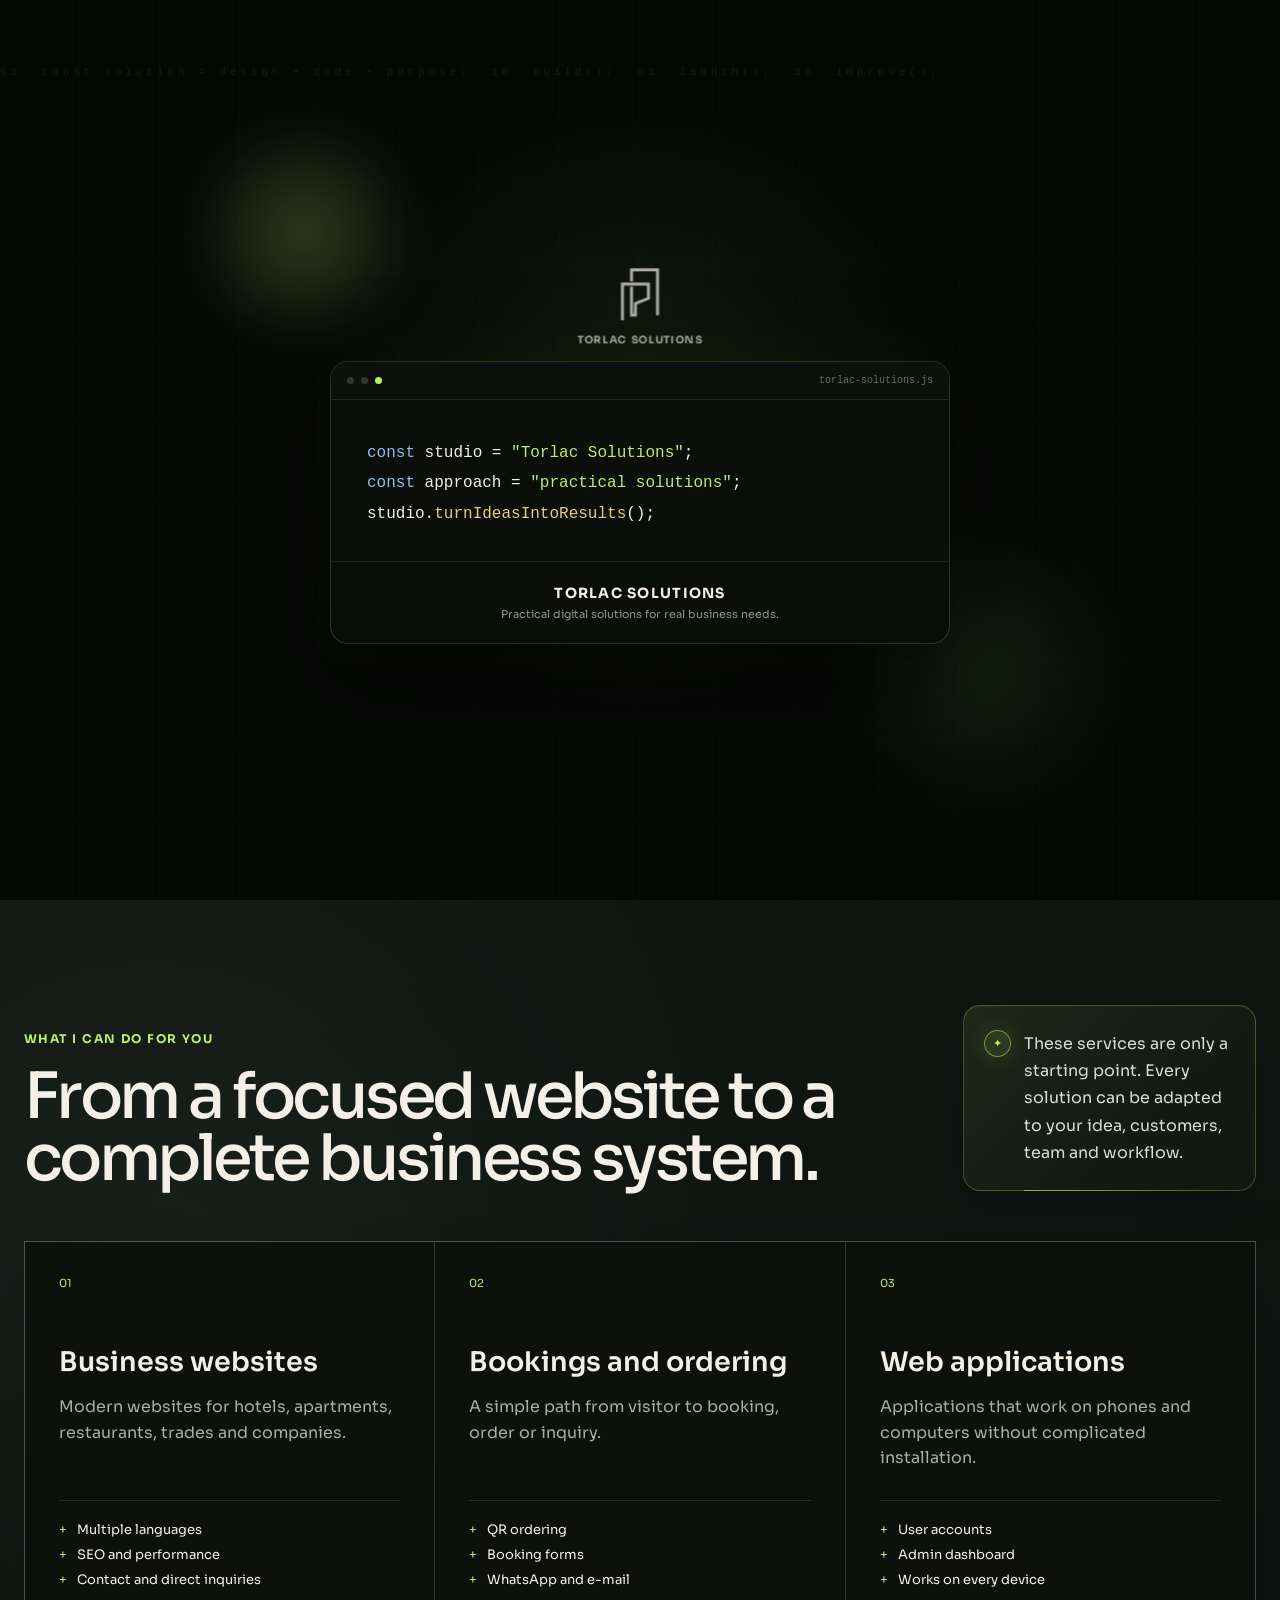
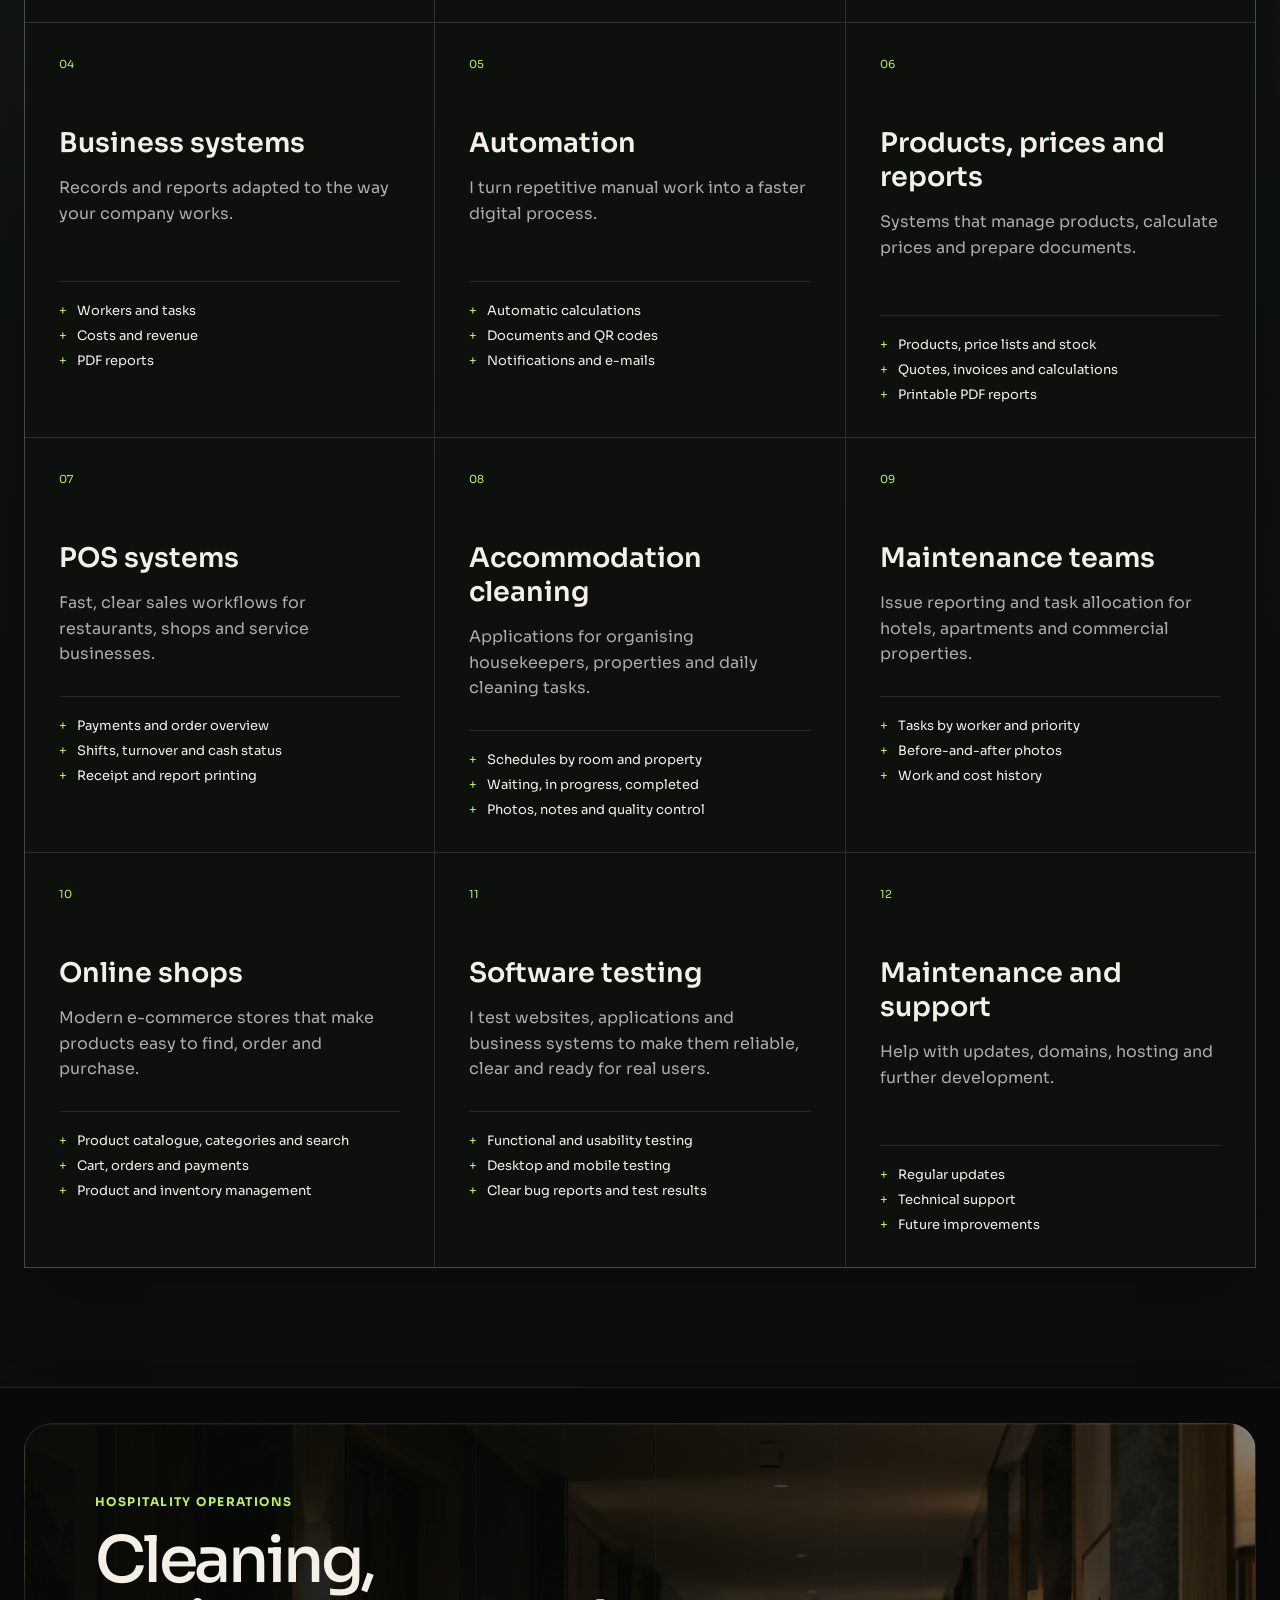
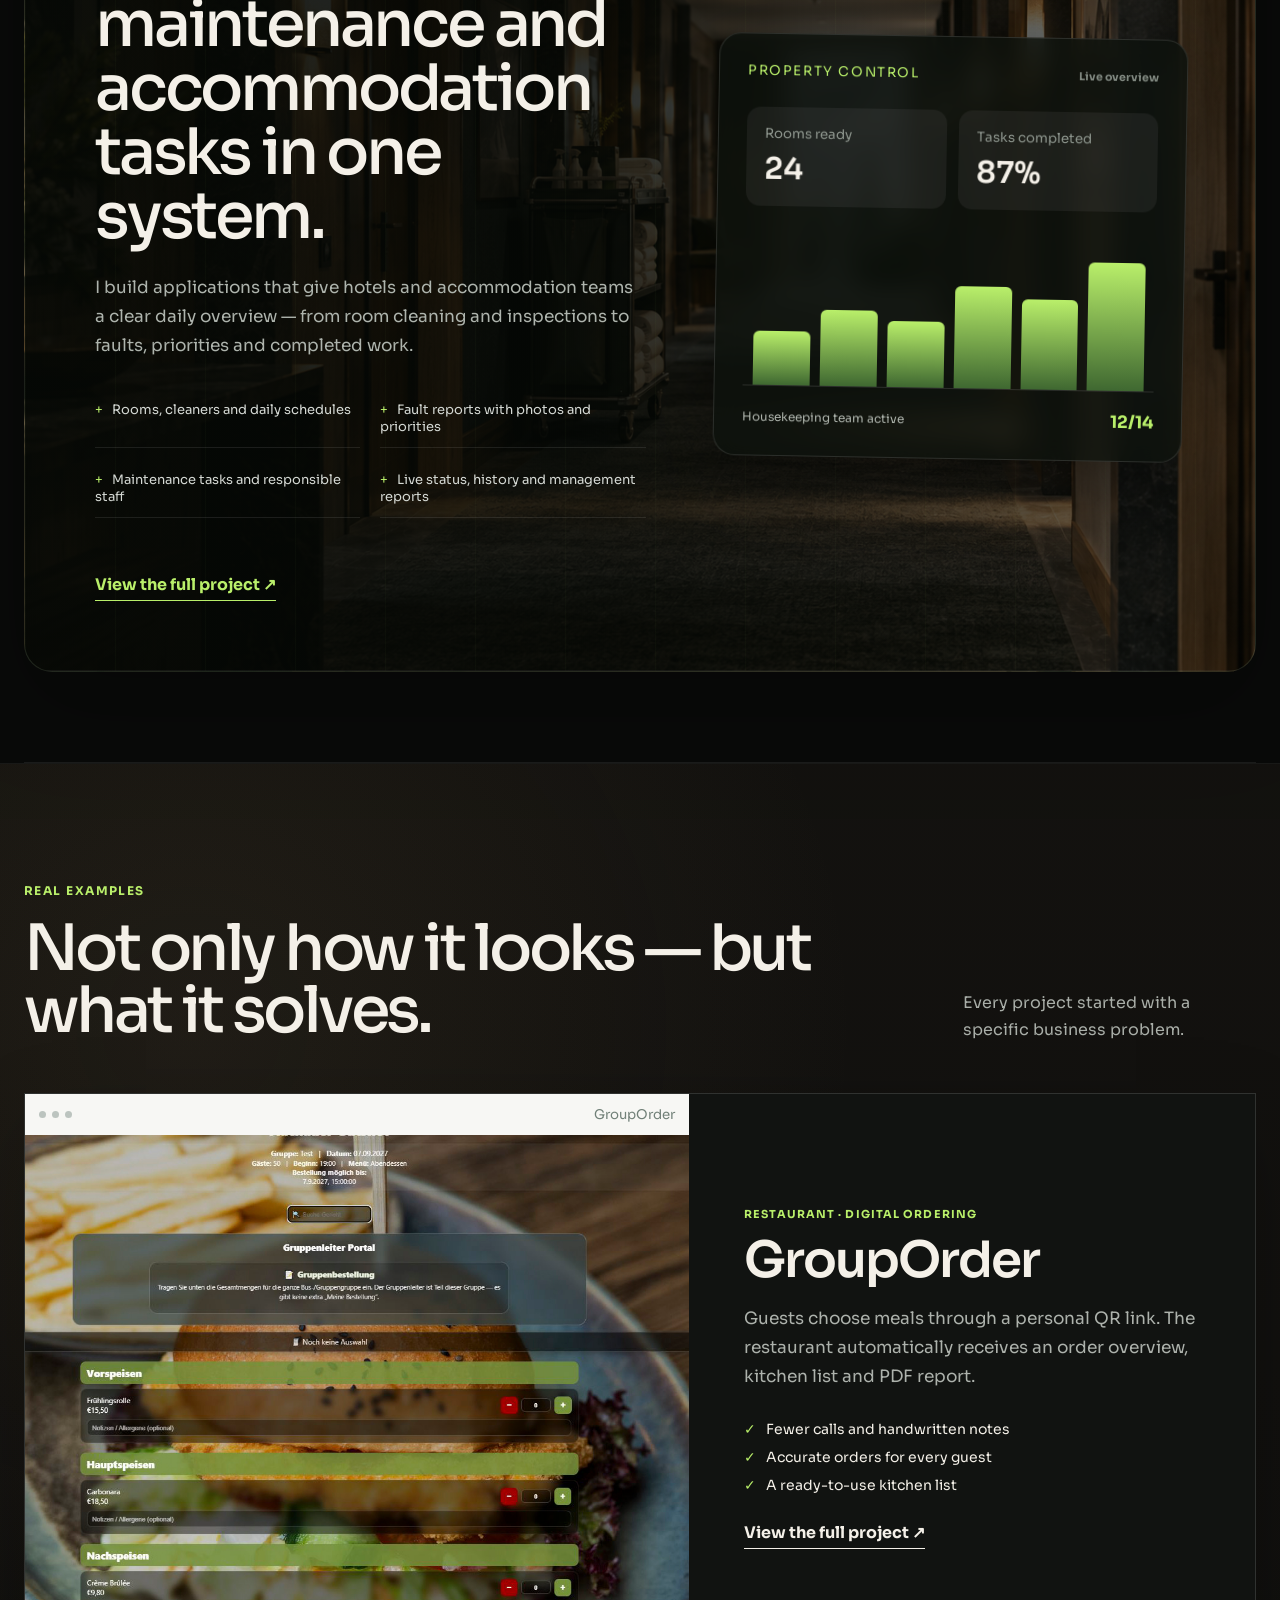
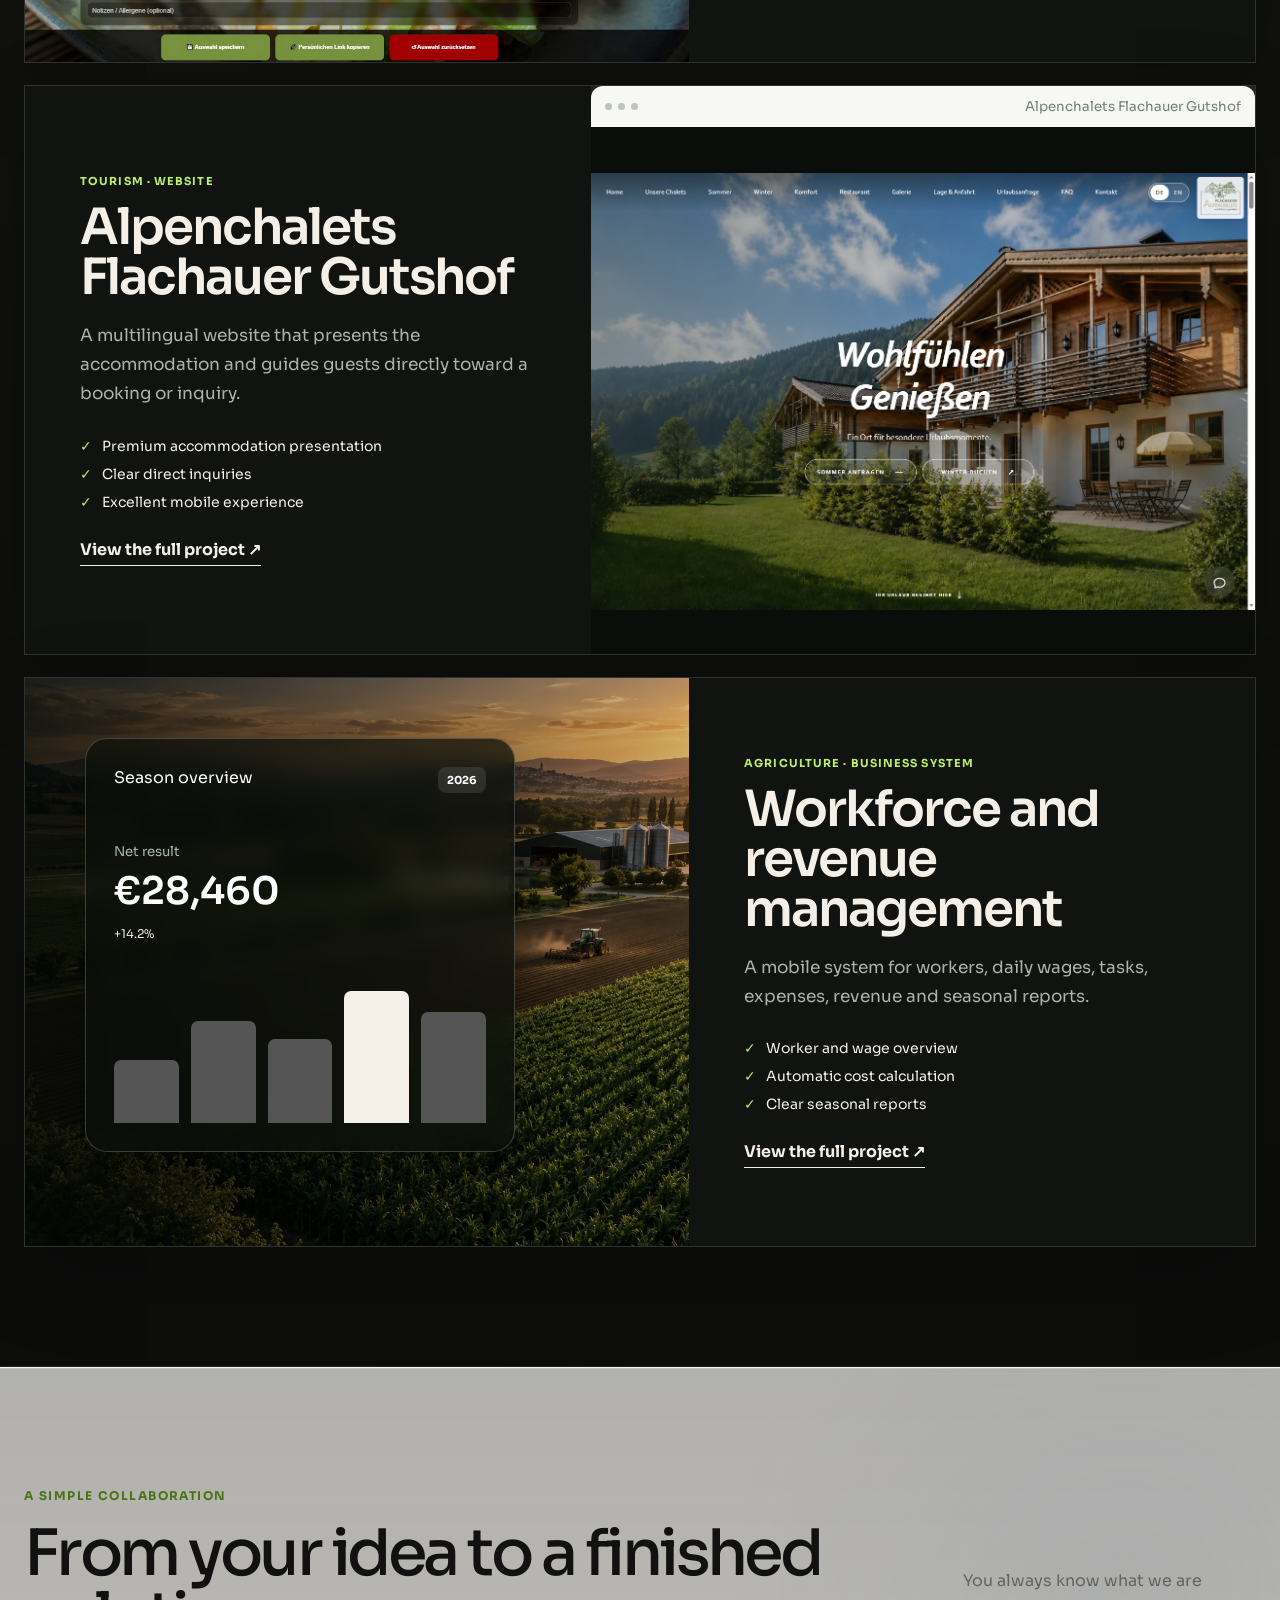
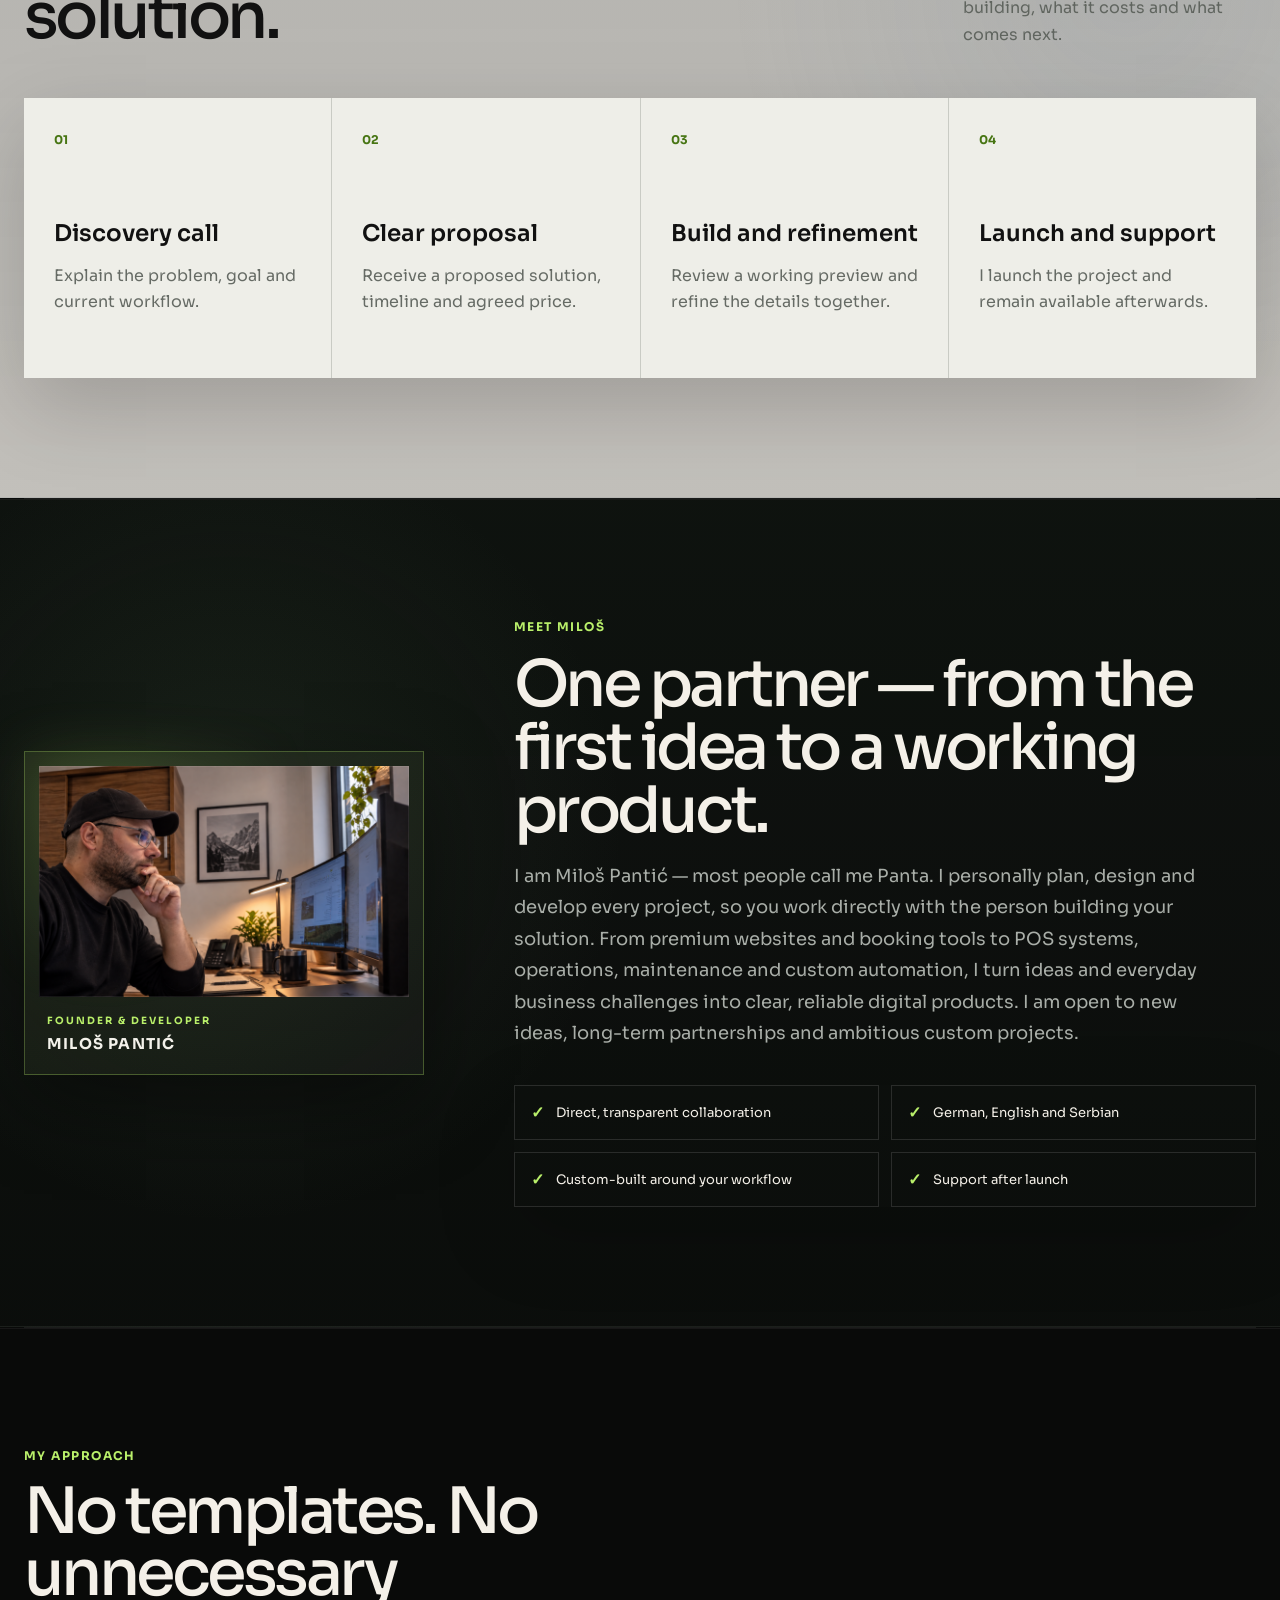
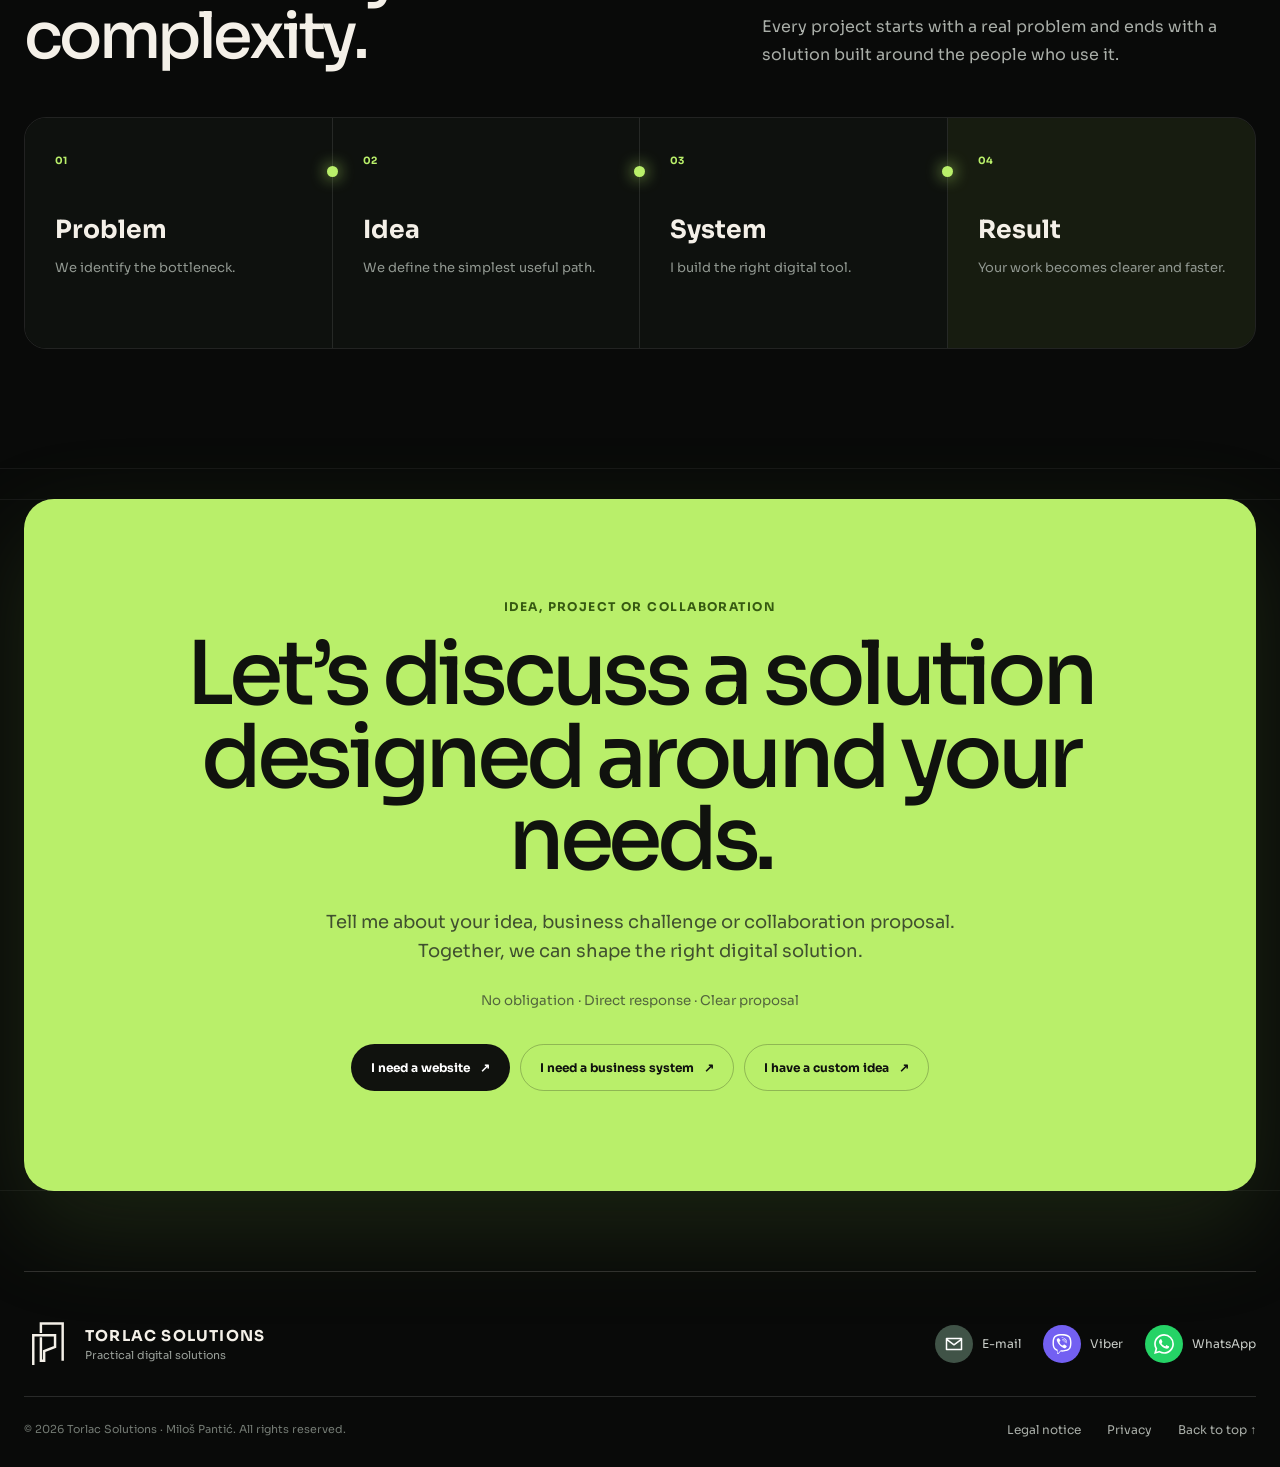
==== commit 37af1fc5: "Fix portfolio intro, mobile preview and back-to-top behavior" ====
--- a/index.html
+++ b/index.html
@@ -1,6 +1,6 @@
 <!doctype html>
 <html lang="en">
-<head><meta charset="utf-8"><meta name="viewport" content="width=device-width,initial-scale=1"><meta name="description" content="Torlac Solutions builds custom websites, applications and business systems."><title>Torlac Solutions — Websites, Apps & Business Systems</title><script>try{if(location.hash||localStorage.getItem("panta-digital-intro-seen")==="1"||sessionStorage.getItem("panta-intro-seen")==="1")document.documentElement.classList.add("skip-site-intro")}catch(e){if(location.hash)document.documentElement.classList.add("skip-site-intro")}</script><link rel="icon" href="./public/logo/panta-portal-ivory.svg" type="image/svg+xml"><link rel="stylesheet" href="./styles.css?v=portfolio-12"></head>
+<head><meta charset="utf-8"><meta name="viewport" content="width=device-width,initial-scale=1"><meta name="description" content="Torlac Solutions builds custom websites, applications and business systems."><script>if(new URLSearchParams(location.search).get("from")==="project")document.documentElement.classList.add("skip-site-intro");</script><title>Torlac Solutions — Websites, Apps & Business Systems</title><link rel="icon" href="./public/logo/panta-portal-ivory.svg" type="image/svg+xml"><link rel="stylesheet" href="./styles.css?v=mobile-intro-3"></head>
 <body class="clarity-home">
 <div class="site-intro" aria-hidden="true"><div class="intro-orb intro-orb-one"></div><div class="intro-orb intro-orb-two"></div><div class="intro-code-rain">01&nbsp; const solution = design + code + purpose;&nbsp; 10&nbsp; build();&nbsp; 01&nbsp; launch();&nbsp; 10&nbsp; improve();</div><div class="intro-sequence"><div class="intro-logo-stage"><img src="./public/logo/panta-portal-ivory.svg" alt=""><strong>TORLAC SOLUTIONS</strong></div><div class="intro-terminal"><div class="intro-terminal-bar"><span></span><span></span><span></span><small>torlac-solutions.js</small></div><div class="intro-code"><p><i>const</i> studio = <b>"Torlac Solutions"</b>;</p><p><i>const</i> approach = <b>"practical solutions"</b>;</p><p>studio.<em>turnIdeasIntoResults</em>();</p></div><div class="intro-signature"><div><strong>TORLAC SOLUTIONS</strong><small>Practical digital solutions for real business needs.</small></div></div></div></div></div>
 <header class="site-header"><a class="brand" href="#top"><img src="./public/logo/panta-portal-ivory.svg" alt="" class="brand-logo"><span><strong>TORLAC SOLUTIONS</strong></span></a><button class="menu-toggle" type="button" aria-expanded="false" aria-controls="main-nav">Menu</button><nav id="main-nav" class="nav-links"><a href="#projects">Work</a><a href="#services">Capabilities</a><a href="#about">About</a><a class="nav-cta" href="#contact">Start a project <span>↗</span></a></nav><div class="language-switch" aria-label="Language"><button type="button" data-lang="sr">SR</button><button type="button" data-lang="en">EN</button><button type="button" data-lang="de">DE</button></div></header>
@@ -25,6 +25,6 @@
 <article class="result-project reverse" data-reveal><div class="result-visual chalet-result"><div class="browser-bar"><span></span><span></span><span></span><small>Alpenchalets Flachauer Gutshof</small></div><img src="./public/projects/alpenchalets-flachauer-gutshof.png" alt="Alpenchalets Flachauer Gutshof website"></div><div class="result-copy"><p class="project-type">TURIZAM · WEB SAJT</p><h3>Alpenchalets Flachauer Gutshof</h3><p>Višejezični sajt koji predstavlja smeštaj i vodi gosta direktno ka rezervaciji ili upitu.</p><div class="result-list"><span>Premium prezentacija smeštaja</span><span>Jasni direktni upiti</span><span>Odlično iskustvo na telefonu</span></div><a class="project-link" href="./alpenchalets-flachau.html?v=11">Pogledajte ceo projekat ↗</a></div></article>
 <article class="result-project" data-reveal><div class="result-visual farm-preview agriculture-photo"><div class="farm-overlay"><div class="farm-head"><span>Pregled sezone</span><b>2026</b></div><div class="farm-total"><small>Neto rezultat</small><strong>€28,460</strong><em>+14.2%</em></div><div class="farm-bars"><i style="--h:42%"></i><i style="--h:68%"></i><i style="--h:56%"></i><i style="--h:88%"></i><i style="--h:74%"></i></div></div></div><div class="result-copy"><p class="project-type">POLJOPRIVREDA · POSLOVNI SISTEM</p><h3>Upravljanje radnicima i prihodima</h3><p>Mobilni sistem za radnike, dnevnice, zadatke, troškove, prihode i sezonske izveštaje.</p><div class="result-list"><span>Pregled radnika i dnevnica</span><span>Automatski obračun troškova</span><span>Jasni sezonski izveštaji</span></div><a class="project-link" href="./farm-workforce-revenue.html?v=11">Pogledajte ceo projekat ↗</a></div></article></section>
 <section id="process" class="clarity-section clarity-process"><div class="clarity-heading" data-reveal><div><p class="eyebrow">JEDNOSTAVNA SARADNJA</p><h2>Od vaše ideje do gotovog rešenja.</h2></div><p>Uvek znate šta radimo, koliko košta i šta sledi.</p></div><div class="process-grid"><article><b>01</b><h3>Kratak razgovor</h3><p>Objasnite problem, cilj i sadašnji način rada.</p></article><article><b>02</b><h3>Jasna ponuda</h3><p>Dobijate predlog, rok i dogovorenu cenu.</p></article><article><b>03</b><h3>Izrada i korekcije</h3><p>Vidite konkretan prikaz i zajedno dorađujemo detalje.</p></article><article><b>04</b><h3>Objava i podrška</h3><p>Pokrećem projekat i ostajem dostupan.</p></article></div></section>
-<section id="about" class="clarity-section clarity-why"><div class="panta-portrait" data-reveal><div class="panta-portrait__image"><img src="./public/people/milos-pantic-about.png" alt="Miloš Pantić — Panta at work"></div><div class="panta-portrait__caption"><span>FOUNDER &amp; DEVELOPER</span><strong>MILOŠ “PANTA” PANTIĆ</strong></div></div><div class="why-copy" data-reveal><p class="eyebrow">MEET PANTA</p><h2>One partner — from the first idea to a working product.</h2><p>I am Miloš Pantić — most people call me Panta. I personally plan, design and develop every project, so you work directly with the person building your solution. From premium websites and booking tools to POS systems, operations, maintenance and custom automation, I turn ideas and everyday business challenges into clear, reliable digital products. I am open to new ideas, long-term partnerships and ambitious custom projects.</p><div class="why-points"><span><b>✓</b><small>Direct, transparent collaboration</small></span><span><b>✓</b><small>German, English and Serbian</small></span><span><b>✓</b><small>Custom-built around your workflow</small></span><span><b>✓</b><small>Support after launch</small></span></div></div></section>
+<section id="about" class="clarity-section clarity-why"><div class="panta-portrait" data-reveal><div class="panta-portrait__image"><img src="./public/people/milos-pantic-about.png" alt="Miloš Pantić — Panta at work"></div><div class="panta-portrait__caption"><span>FOUNDER &amp; DEVELOPER</span><strong>MILOŠ PANTIĆ</strong></div></div><div class="why-copy" data-reveal><p class="eyebrow">MEET MILOŠ</p><h2>One partner — from the first idea to a working product.</h2><p>I am Miloš Pantić — most people call me Panta. I personally plan, design and develop every project, so you work directly with the person building your solution. From premium websites and booking tools to POS systems, operations, maintenance and custom automation, I turn ideas and everyday business challenges into clear, reliable digital products. I am open to new ideas, long-term partnerships and ambitious custom projects.</p><div class="why-points"><span><b>✓</b><small>Direct, transparent collaboration</small></span><span><b>✓</b><small>German, English and Serbian</small></span><span><b>✓</b><small>Custom-built around your workflow</small></span><span><b>✓</b><small>Support after launch</small></span></div></div></section>
 <section id="contact" class="clarity-contact" data-reveal><p class="eyebrow">IDEJA, PROJEKAT ILI SARADNJA</p><h2>Razgovarajmo o rešenju koje odgovara baš vašim potrebama.</h2><p>Opišite mi svoju ideju, poslovni problem ili predlog za saradnju. Zajedno možemo da osmislimo pravo digitalno rešenje.</p><a class="btn light" href="mailto:miloshpanta@gmail.com?subject=Upit%20za%20projekat%20ili%20saradnju">Pošaljite upit <b>↗</b></a><small>Bez obaveze · Direktan odgovor · Jasna ponuda</small></section>
-</main><footer class="site-footer contact-footer"><div class="footer-brand"><div class="footer-brand-head"><img src="./public/logo/panta-portal-ivory.svg" alt="Torlac Solutions logo"><div><strong>TORLAC SOLUTIONS</strong><span data-i18n="footer.tagline">Practical digital solutions</span></div></div></div><div class="footer-contact" aria-label="Contact"><a href="mailto:miloshpanta@gmail.com" aria-label="Email Miloš Pantić"><span class="contact-icon"><img src="./public/icons/email.svg" alt=""></span><small>E-mail</small></a><a href="viber://chat?number=%2B38162460349" aria-label="Contact via Viber"><span class="contact-icon"><img src="./public/icons/viber.svg" alt=""></span><small>Viber</small></a><a href="https://wa.me/436677622191" aria-label="Contact via WhatsApp"><span class="contact-icon"><img src="./public/icons/whatsapp.svg" alt=""></span><small>WhatsApp</small></a></div><div class="footer-legal"><small class="footer-copyright" data-i18n="footer.copyright">© 2026 Torlac Solutions · Miloš Pantić. All rights reserved.</small><span><a href="./impressum.html" data-i18n="footer.legal">Legal notice</a><a href="./datenschutz.html" data-i18n="footer.privacy">Privacy</a><a href="#top" data-i18n="footer.top">Back to top ↑</a></span></div></footer><script src="./home-i18n.js?v=torlac-2"></script><script src="./premium-experience.js?v=3"></script><script src="./business-preview.js?v=torlac-2"></script><script src="./script.js?v=torlac-2"></script></body></html>
+</main><footer class="site-footer contact-footer"><div class="footer-brand"><div class="footer-brand-head"><img src="./public/logo/panta-portal-ivory.svg" alt="Torlac Solutions logo"><div><strong>TORLAC SOLUTIONS</strong><span data-i18n="footer.tagline">Practical digital solutions</span></div></div></div><div class="footer-contact" aria-label="Contact"><a href="mailto:miloshpanta@gmail.com" aria-label="Email Miloš Pantić"><span class="contact-icon"><img src="./public/icons/email.svg" alt=""></span><small>E-mail</small></a><a href="viber://chat?number=%2B38162460349" aria-label="Contact via Viber"><span class="contact-icon"><img src="./public/icons/viber.svg" alt=""></span><small>Viber</small></a><a href="https://wa.me/436677622191" aria-label="Contact via WhatsApp"><span class="contact-icon"><img src="./public/icons/whatsapp.svg" alt=""></span><small>WhatsApp</small></a></div><div class="footer-legal"><small class="footer-copyright" data-i18n="footer.copyright">© 2026 Torlac Solutions · Miloš Pantić. All rights reserved.</small><span><a href="./impressum.html" data-i18n="footer.legal">Legal notice</a><a href="./datenschutz.html" data-i18n="footer.privacy">Privacy</a><a href="#top" data-i18n="footer.top">Back to top ↑</a></span></div></footer><script src="./home-i18n.js?v=milos-1"></script><script src="./premium-experience.js?v=3"></script><script src="./business-preview.js?v=torlac-2"></script><script src="./script.js?v=mobile-intro-3"></script><script src="./back-to-top.js?v=1"></script></body></html>
--- a/styles.css
+++ b/styles.css
@@ -114,7 +114,7 @@
 
 .footer-brand-head{display:flex!important;align-items:center!important;flex-direction:row!important;gap:13px!important}.footer-brand-head>img{width:48px;height:48px;object-fit:contain}.footer-brand-head>div{display:grid!important;gap:3px!important}.footer-brand-head span{color:#9ba19b!important;font-size:11px}.contact-footer .footer-brand>small{margin-top:10px;color:#6f756f;font-size:10px}
 
-.site-intro{position:fixed;inset:0;z-index:9999;display:grid;place-items:center;padding:24px;background:#060806;color:#f4f0e8;transition:opacity .65s ease,visibility .65s ease}.site-intro:before{position:absolute;inset:0;background:radial-gradient(circle at 50% 45%,rgba(185,239,106,.08),transparent 38%),repeating-linear-gradient(90deg,transparent 0 79px,rgba(185,239,106,.025) 80px),repeating-linear-gradient(0deg,transparent 0 79px,rgba(185,239,106,.025) 80px);content:""}.site-intro.is-leaving{visibility:hidden;opacity:0}.intro-terminal{position:relative;width:min(620px,100%);border:1px solid rgba(185,239,106,.18);border-radius:18px;background:rgba(11,14,11,.88);box-shadow:0 35px 100px rgba(0,0,0,.65),0 0 70px rgba(185,239,106,.05);overflow:hidden}.intro-terminal-bar{display:flex;align-items:center;gap:7px;padding:13px 16px;border-bottom:1px solid rgba(185,239,106,.12);background:#0d100d}.intro-terminal-bar>span{width:7px;height:7px;border-radius:50%;background:#303630}.intro-terminal-bar>span:last-of-type{background:#b9ef6a}.intro-terminal-bar small{margin-left:auto;color:#647064;font:10px Consolas,monospace}.intro-code{padding:38px 36px 32px;font:clamp(13px,2.3vw,16px)/1.9 Consolas,"Courier New",monospace}.intro-code p{width:0;margin:0;white-space:nowrap;overflow:hidden;animation:introType .7s steps(38,end) forwards}.intro-code p:nth-child(2){animation-delay:.72s}.intro-code p:nth-child(3){animation-delay:1.42s}.intro-code i{color:#8dbfef;font-style:normal}.intro-code b{color:#b9ef6a;font-weight:400}.intro-code em{color:#e6ce78;font-style:normal}.intro-signature{display:flex;align-items:center;gap:15px;padding:22px 36px;border-top:1px solid rgba(185,239,106,.12);opacity:0;transform:translateY(8px);animation:introReveal .5s 2.05s forwards}.intro-signature img{width:46px;height:46px}.intro-signature strong,.intro-signature small{display:block}.intro-signature strong{font:700 14px "Sora",sans-serif;letter-spacing:.12em}.intro-signature small{margin-top:5px;color:#8f978f;font-size:11px}@keyframes introType{to{width:100%}}@keyframes introReveal{to{opacity:1;transform:none}}@media(max-width:560px){.intro-code{padding:30px 20px;font-size:11px}.intro-signature{padding:20px}.intro-signature small{max-width:235px;line-height:1.45}}@media(prefers-reduced-motion:reduce){.site-intro{display:none}}
+.site-intro{position:fixed;inset:0;overflow:hidden;z-index:9999;display:grid;place-items:center;padding:24px;background:#060806;color:#f4f0e8;transition:opacity .65s ease,visibility .65s ease}.site-intro:before{position:absolute;inset:0;background:radial-gradient(circle at 50% 45%,rgba(185,239,106,.08),transparent 38%),repeating-linear-gradient(90deg,transparent 0 79px,rgba(185,239,106,.025) 80px),repeating-linear-gradient(0deg,transparent 0 79px,rgba(185,239,106,.025) 80px);content:""}.site-intro.is-leaving{visibility:hidden;opacity:0}.intro-terminal{position:relative;width:min(620px,100%);border:1px solid rgba(185,239,106,.18);border-radius:18px;background:rgba(11,14,11,.88);box-shadow:0 35px 100px rgba(0,0,0,.65),0 0 70px rgba(185,239,106,.05);overflow:hidden}.intro-terminal-bar{display:flex;align-items:center;gap:7px;padding:13px 16px;border-bottom:1px solid rgba(185,239,106,.12);background:#0d100d}.intro-terminal-bar>span{width:7px;height:7px;border-radius:50%;background:#303630}.intro-terminal-bar>span:last-of-type{background:#b9ef6a}.intro-terminal-bar small{margin-left:auto;color:#647064;font:10px Consolas,monospace}.intro-code{padding:38px 36px 32px;font:clamp(13px,2.3vw,16px)/1.9 Consolas,"Courier New",monospace}.intro-code p{width:0;margin:0;white-space:nowrap;overflow:hidden;animation:introType .7s steps(38,end) forwards}.intro-code p:nth-child(2){animation-delay:.72s}.intro-code p:nth-child(3){animation-delay:1.42s}.intro-code i{color:#8dbfef;font-style:normal}.intro-code b{color:#b9ef6a;font-weight:400}.intro-code em{color:#e6ce78;font-style:normal}.intro-signature{display:flex;align-items:center;gap:15px;padding:22px 36px;border-top:1px solid rgba(185,239,106,.12);opacity:0;transform:translateY(8px);animation:introReveal .5s 2.05s forwards}.intro-signature img{width:46px;height:46px}.intro-signature strong,.intro-signature small{display:block}.intro-signature strong{font:700 14px "Sora",sans-serif;letter-spacing:.12em}.intro-signature small{margin-top:5px;color:#8f978f;font-size:11px}@keyframes introType{to{width:100%}}@keyframes introReveal{to{opacity:1;transform:none}}@media(max-width:560px){.intro-code{padding:30px 20px;font-size:11px}.intro-signature{padding:20px}.intro-signature small{max-width:235px;line-height:1.45}}
 .intro-orb{position:absolute;border-radius:50%;filter:blur(18px);opacity:.22;animation:introFloat 5s ease-in-out infinite}.intro-orb-one{top:12%;left:14%;width:250px;height:250px;background:radial-gradient(circle,#b9ef6a,transparent 68%)}.intro-orb-two{right:11%;bottom:8%;width:320px;height:320px;background:radial-gradient(circle,#3d7a30,transparent 68%);animation-delay:-2.2s}.intro-code-rain{position:absolute;inset:7% 0 auto;color:#b9ef6a;font:11px/1.8 Consolas,monospace;letter-spacing:.35em;white-space:nowrap;opacity:.08;animation:introDrift 12s linear infinite}.intro-terminal:after{position:absolute;inset:0;pointer-events:none;background:linear-gradient(110deg,transparent 38%,rgba(185,239,106,.055) 49%,transparent 60%);transform:translateX(-100%);animation:introShine 2.8s 1}.intro-terminal{backdrop-filter:blur(18px)}@keyframes introFloat{50%{transform:translate3d(25px,-18px,0) scale(1.08)}}@keyframes introDrift{to{transform:translateX(-18%)}}@keyframes introShine{to{transform:translateX(100%)}}
 
 #services .clarity-heading>p{position:relative;max-width:430px;padding:24px 24px 24px 60px;border:1px solid rgba(185,239,106,.25);border-radius:17px;background:linear-gradient(135deg,rgba(185,239,106,.09),rgba(185,239,106,.025) 65%);box-shadow:inset 0 1px 0 rgba(255,255,255,.04),0 18px 48px rgba(0,0,0,.18);color:#d8ddd7;font-size:16px;line-height:1.7}#services .clarity-heading>p:before{position:absolute;top:24px;left:20px;display:grid;width:25px;height:25px;place-items:center;border:1px solid rgba(185,239,106,.5);border-radius:50%;background:rgba(185,239,106,.1);color:#b9ef6a;content:"✦";font-size:11px;box-shadow:0 0 22px rgba(185,239,106,.16)}#services .clarity-heading>p:after{position:absolute;right:18px;bottom:-1px;left:60px;height:1px;background:linear-gradient(90deg,#b9ef6a,transparent);content:"";opacity:.65}
@@ -167,7 +167,7 @@
 .case-grouporder .case-hero{background-image:url('./public/projects/grouporder-header-premium.png')}.case-alpenchalets .case-hero{background-image:url('./public/projects/alpenchalets-header-premium.png')}.case-agriculture .case-hero{background-image:url('./public/projects/agriculture-software-background.png')}.case-hospitality .case-hero{background-image:url('./public/projects/hospitality-operations-background.png')}
 @media(max-width:820px){.case-page .case-hero{min-height:610px;margin-top:24px;padding:42px 30px}.case-page .case-hero:before{background:linear-gradient(90deg,rgba(4,6,4,.94),rgba(4,6,4,.66)),linear-gradient(0deg,rgba(4,6,4,.84),transparent)}.case-page .case-panel{margin-top:28px}}
 @media(max-width:560px){.case-page .case-hero{min-height:680px;padding:34px 22px;border-radius:20px}.case-page .case-hero h1{font-size:clamp(38px,12vw,54px)}.case-page .case-meta{gap:7px}.case-page .case-meta span{font-size:9px}}
-.skip-site-intro .site-intro{display:none!important}
+
 
 /* Soft premium colour rhythm and unified wordmark */
 .brand>span{display:block!important}.brand>span strong{display:block!important;color:#f4f0e8;font:700 12px/1 "Sora",sans-serif!important;letter-spacing:.105em!important;white-space:nowrap}.brand>span small{display:none!important}.footer-brand-head strong,.intro-logo-stage strong,.intro-signature strong,.builder-brand strong{font-family:"Sora",sans-serif!important;font-style:normal;letter-spacing:.09em}
@@ -181,3 +181,20 @@
 .clarity-section{border-top-color:rgba(255,255,255,.075)}.capability-grid,.process-grid,.why-points,.result-project,.lab-shell{box-shadow:0 28px 80px rgba(0,0,0,.18)}
 .hospitality-focus{border:1px solid rgba(159,185,148,.16);border-radius:28px;box-shadow:0 34px 90px rgba(0,0,0,.28);overflow:hidden}.clarity-contact{box-shadow:0 36px 100px rgba(113,159,62,.18)}
 @media(max-width:720px){.brand>span strong{font-size:10px!important;letter-spacing:.07em!important}.clarity-home main>section:after{inset-inline:calc(50% - 50vw)}}
+
+/* Floating back-to-top control */
+.back-to-top-button{position:fixed;right:clamp(16px,2.2vw,32px);bottom:clamp(16px,2.2vw,32px);z-index:950;display:grid;width:50px;height:50px;place-items:center;border:1px solid rgba(185,239,106,.42);border-radius:12px;background:rgba(13,17,13,.82);color:#b9ef6a;box-shadow:0 16px 45px rgba(0,0,0,.4),inset 0 1px rgba(255,255,255,.08);font:500 24px/1 "Sora",sans-serif;cursor:pointer;opacity:0;pointer-events:none;transform:translateY(14px) scale(.92);backdrop-filter:blur(14px);transition:opacity .22s,transform .22s,background .22s,border-color .22s}.back-to-top-button.is-visible{opacity:1;pointer-events:auto;transform:translateY(0) scale(1)}.back-to-top-button:hover{border-color:#b9ef6a;background:#b9ef6a;color:#0b0d0a;transform:translateY(-3px)}.back-to-top-button:focus-visible{outline:2px solid #f4f0e8;outline-offset:4px}@media(max-width:560px){.back-to-top-button{right:14px;bottom:14px;width:46px;height:46px;font-size:21px}}
+@media(prefers-reduced-motion:reduce){.back-to-top-button{transition:none}}
+
+/* Keep the complete dashboard visible on small screens. */
+@media(max-width:900px){
+  .result-visual.grouporder-real-preview{min-height:0;height:auto;align-self:start}
+  .grouporder-project-image{height:auto;min-height:0;object-fit:contain}
+}
+/* Show the opening logo without animation when reduced motion is preferred. */
+@media(prefers-reduced-motion:reduce){
+  .site-intro{transition:none}
+  .site-intro *, .site-intro *::after{animation:none!important}
+  .intro-logo-stage,.intro-sequence .intro-terminal,.intro-signature{opacity:1;transform:none}
+  .intro-code p{width:100%}
+}.skip-site-intro .site-intro{display:none!important}
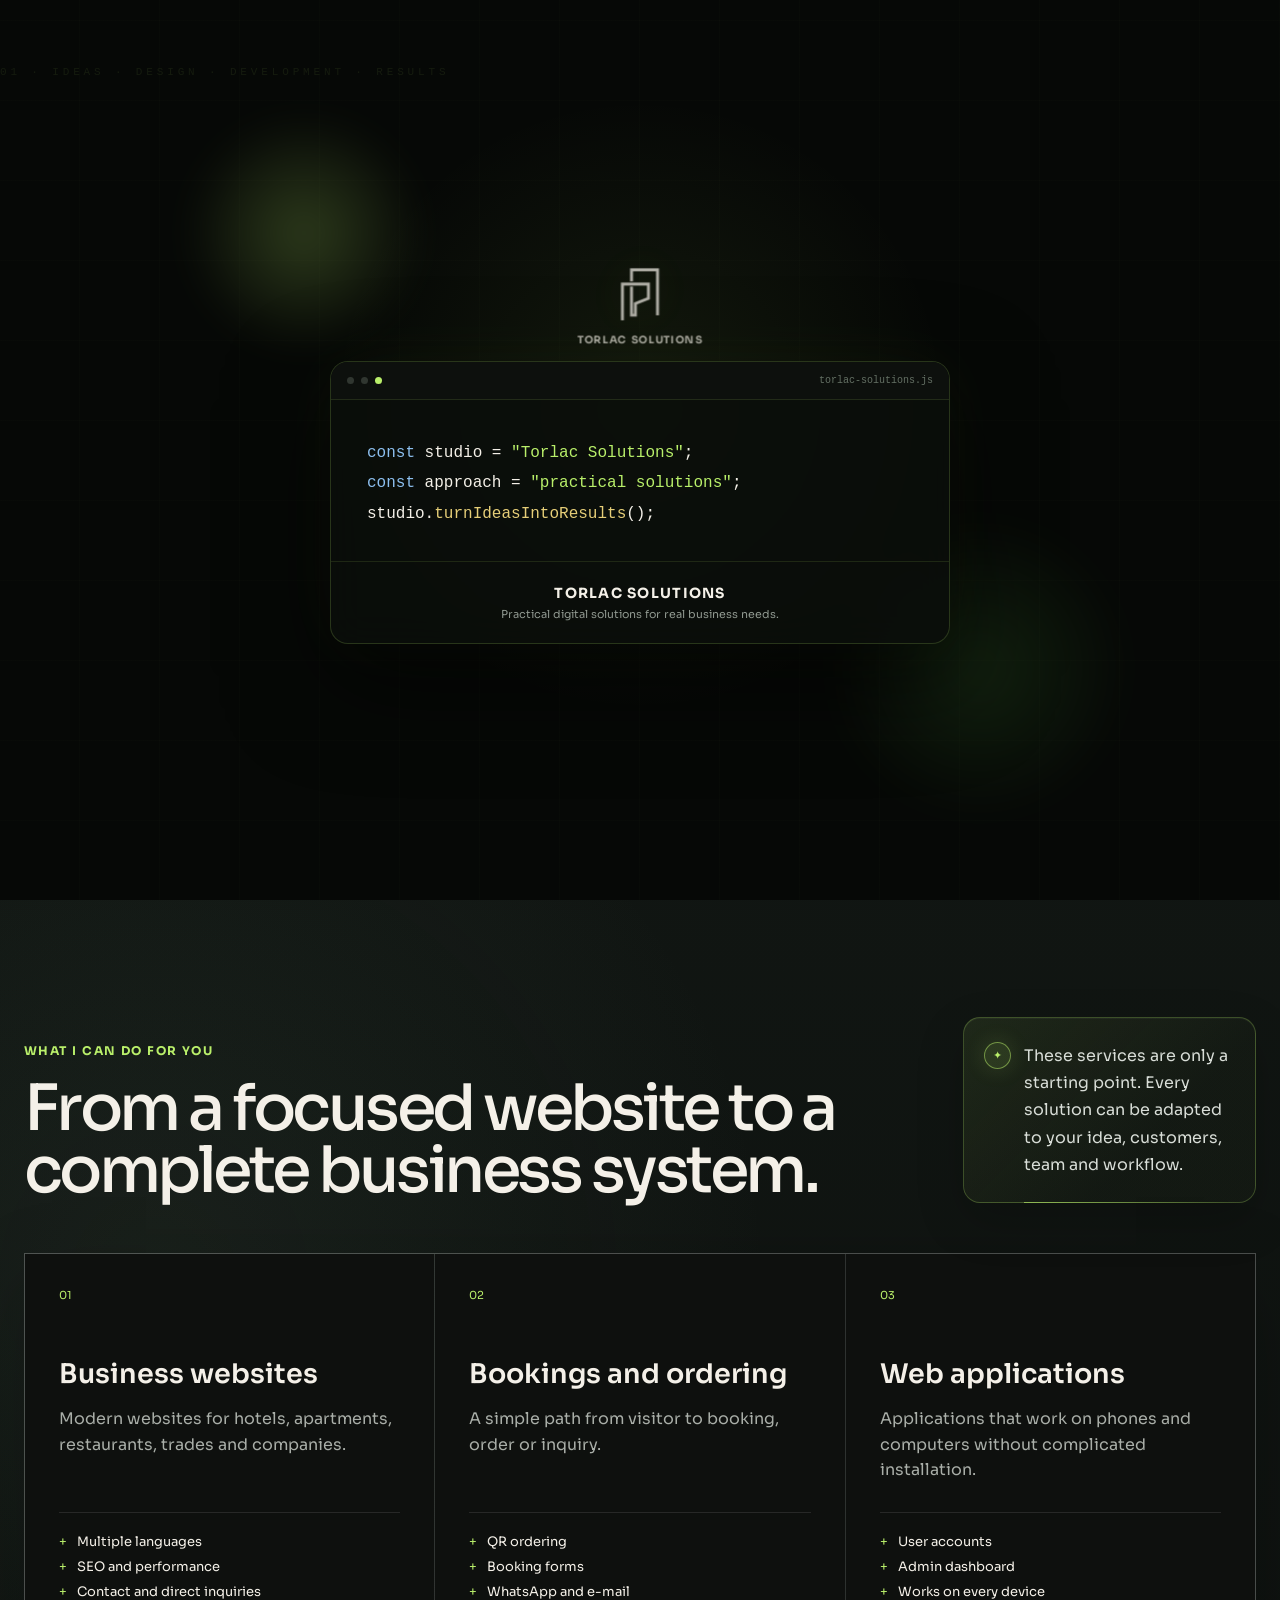
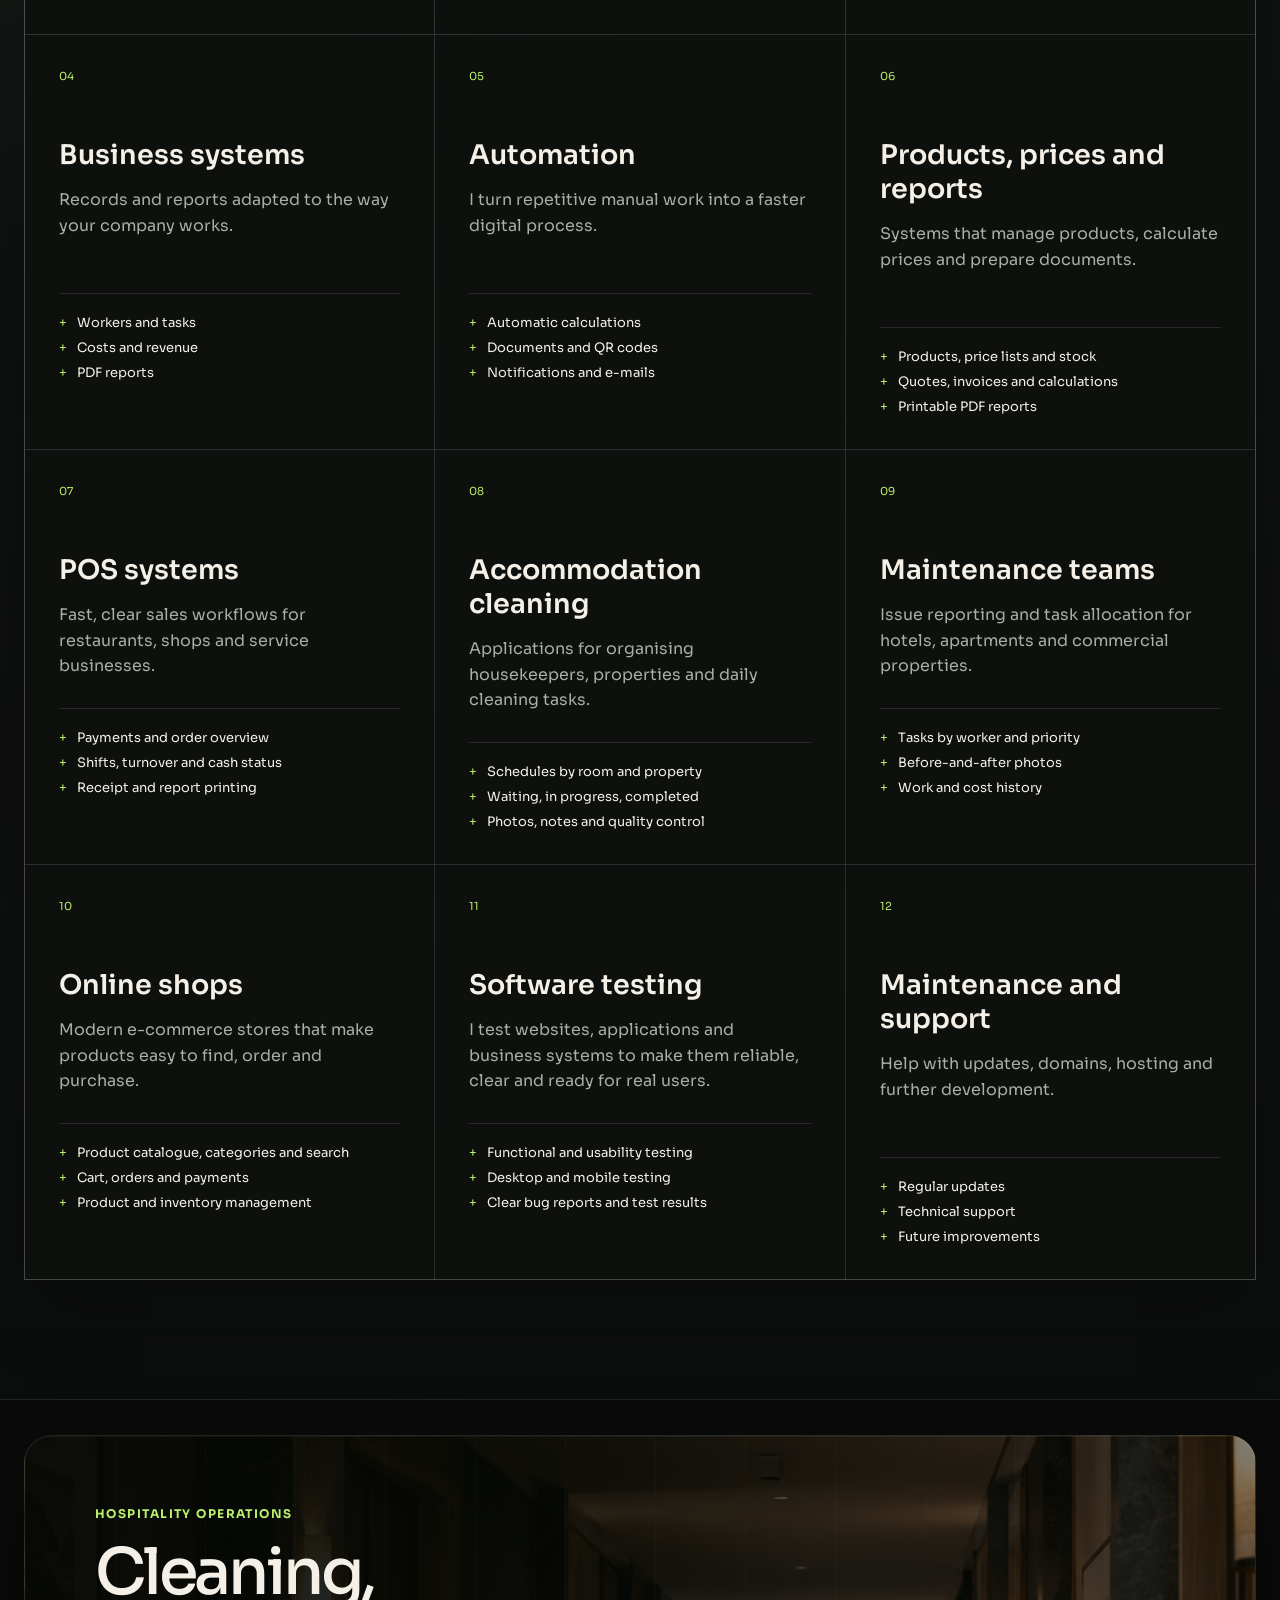
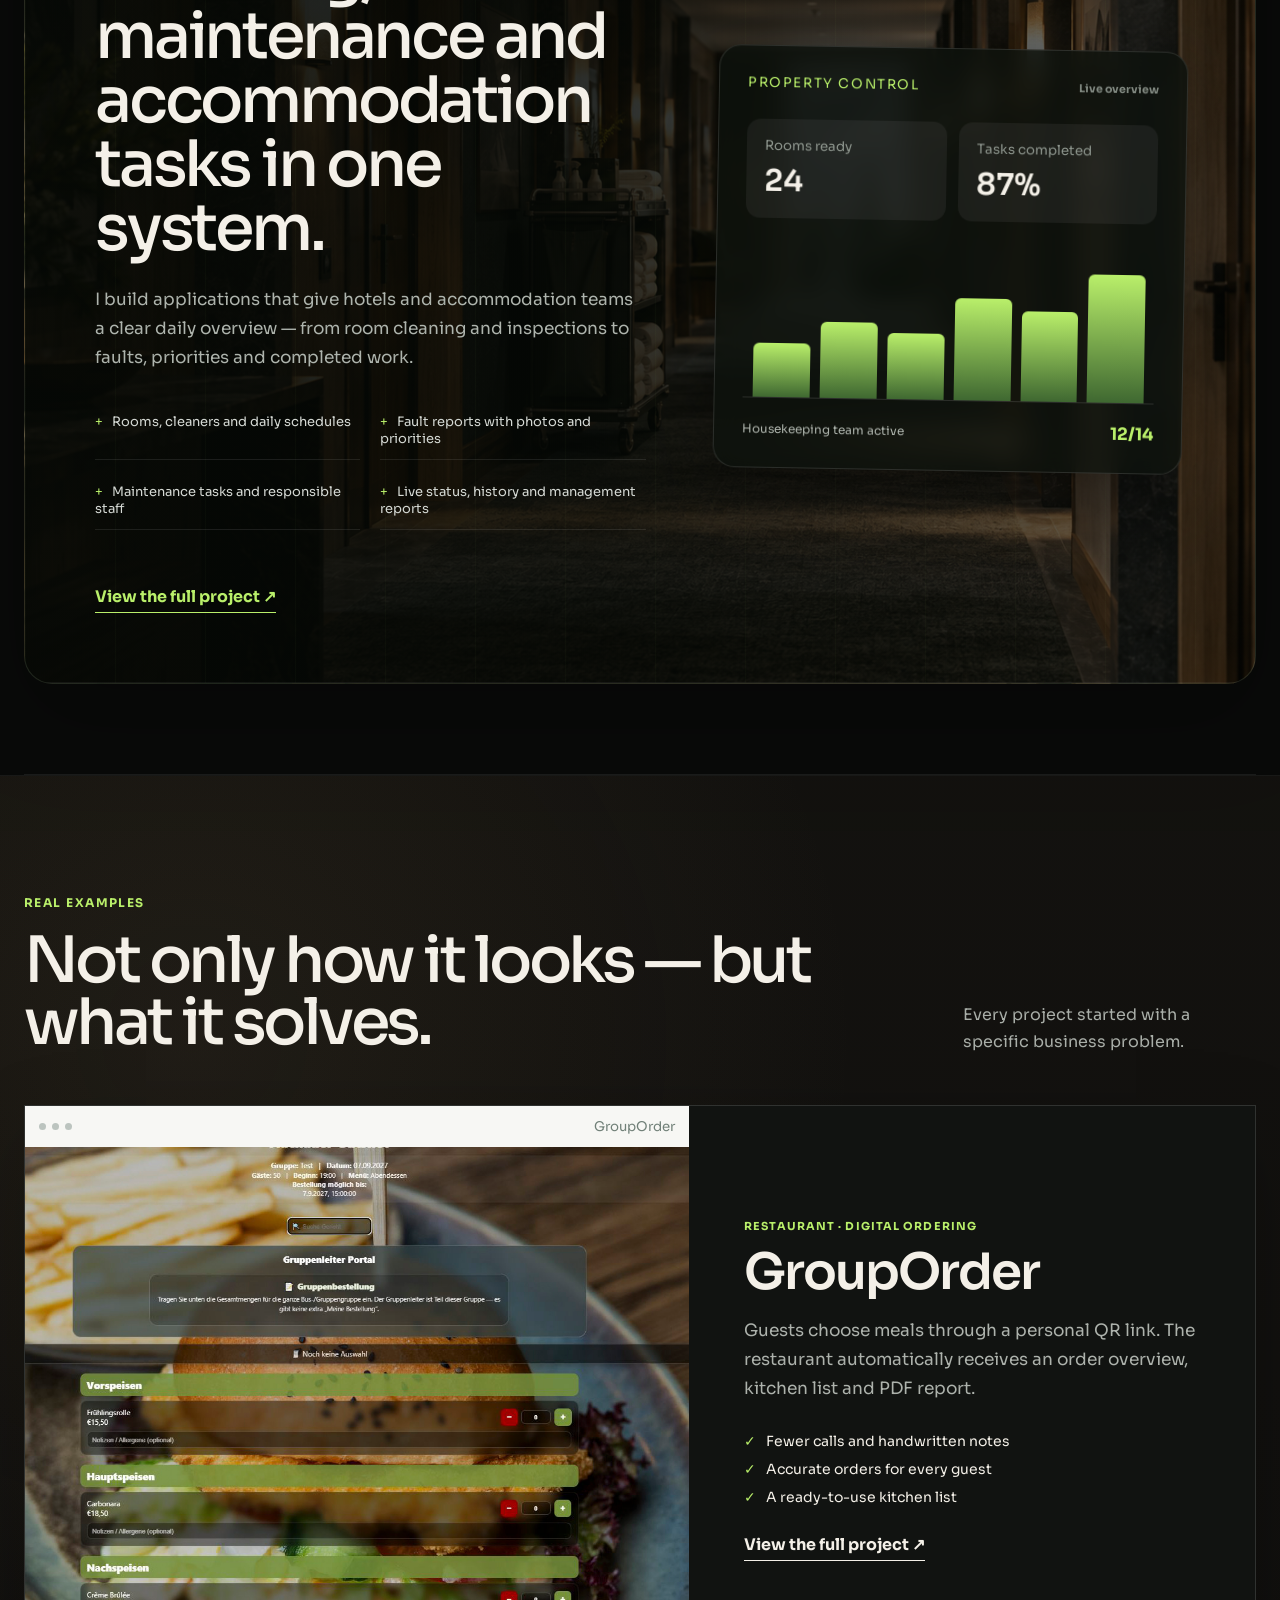
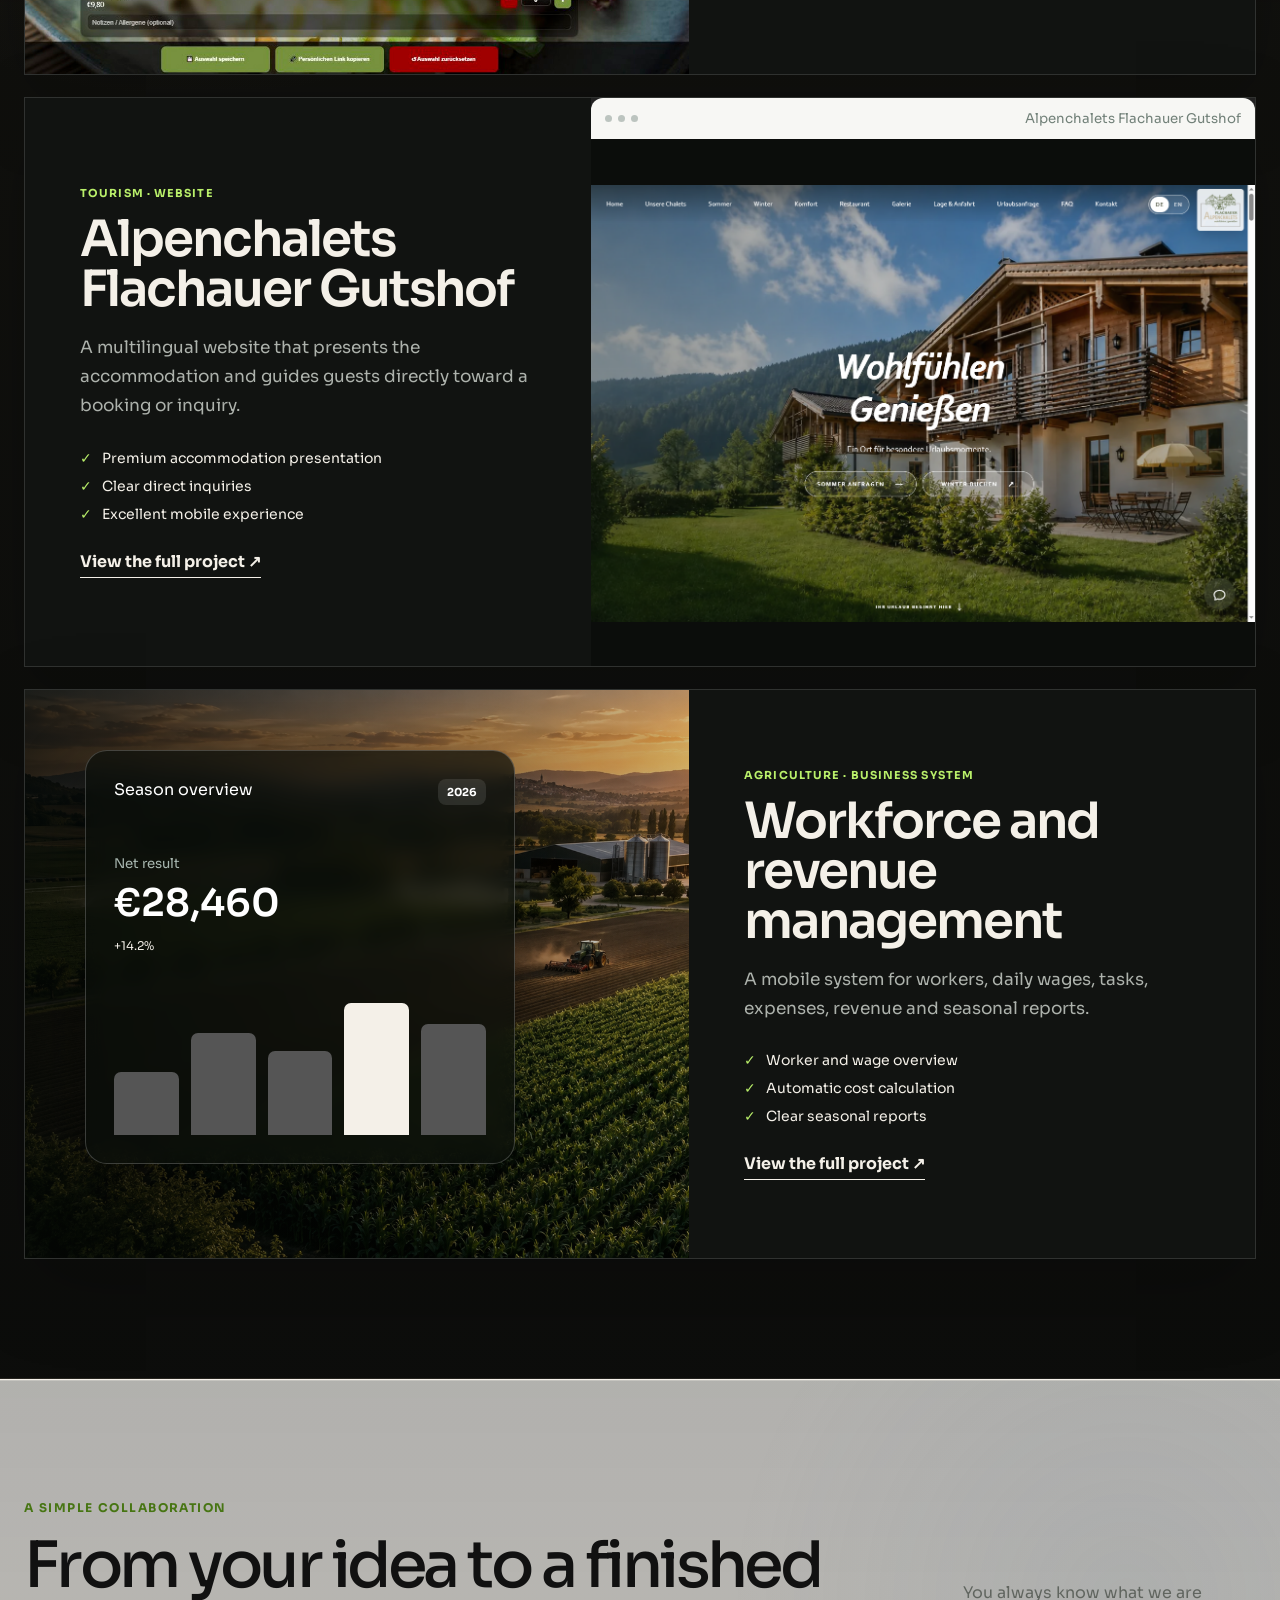
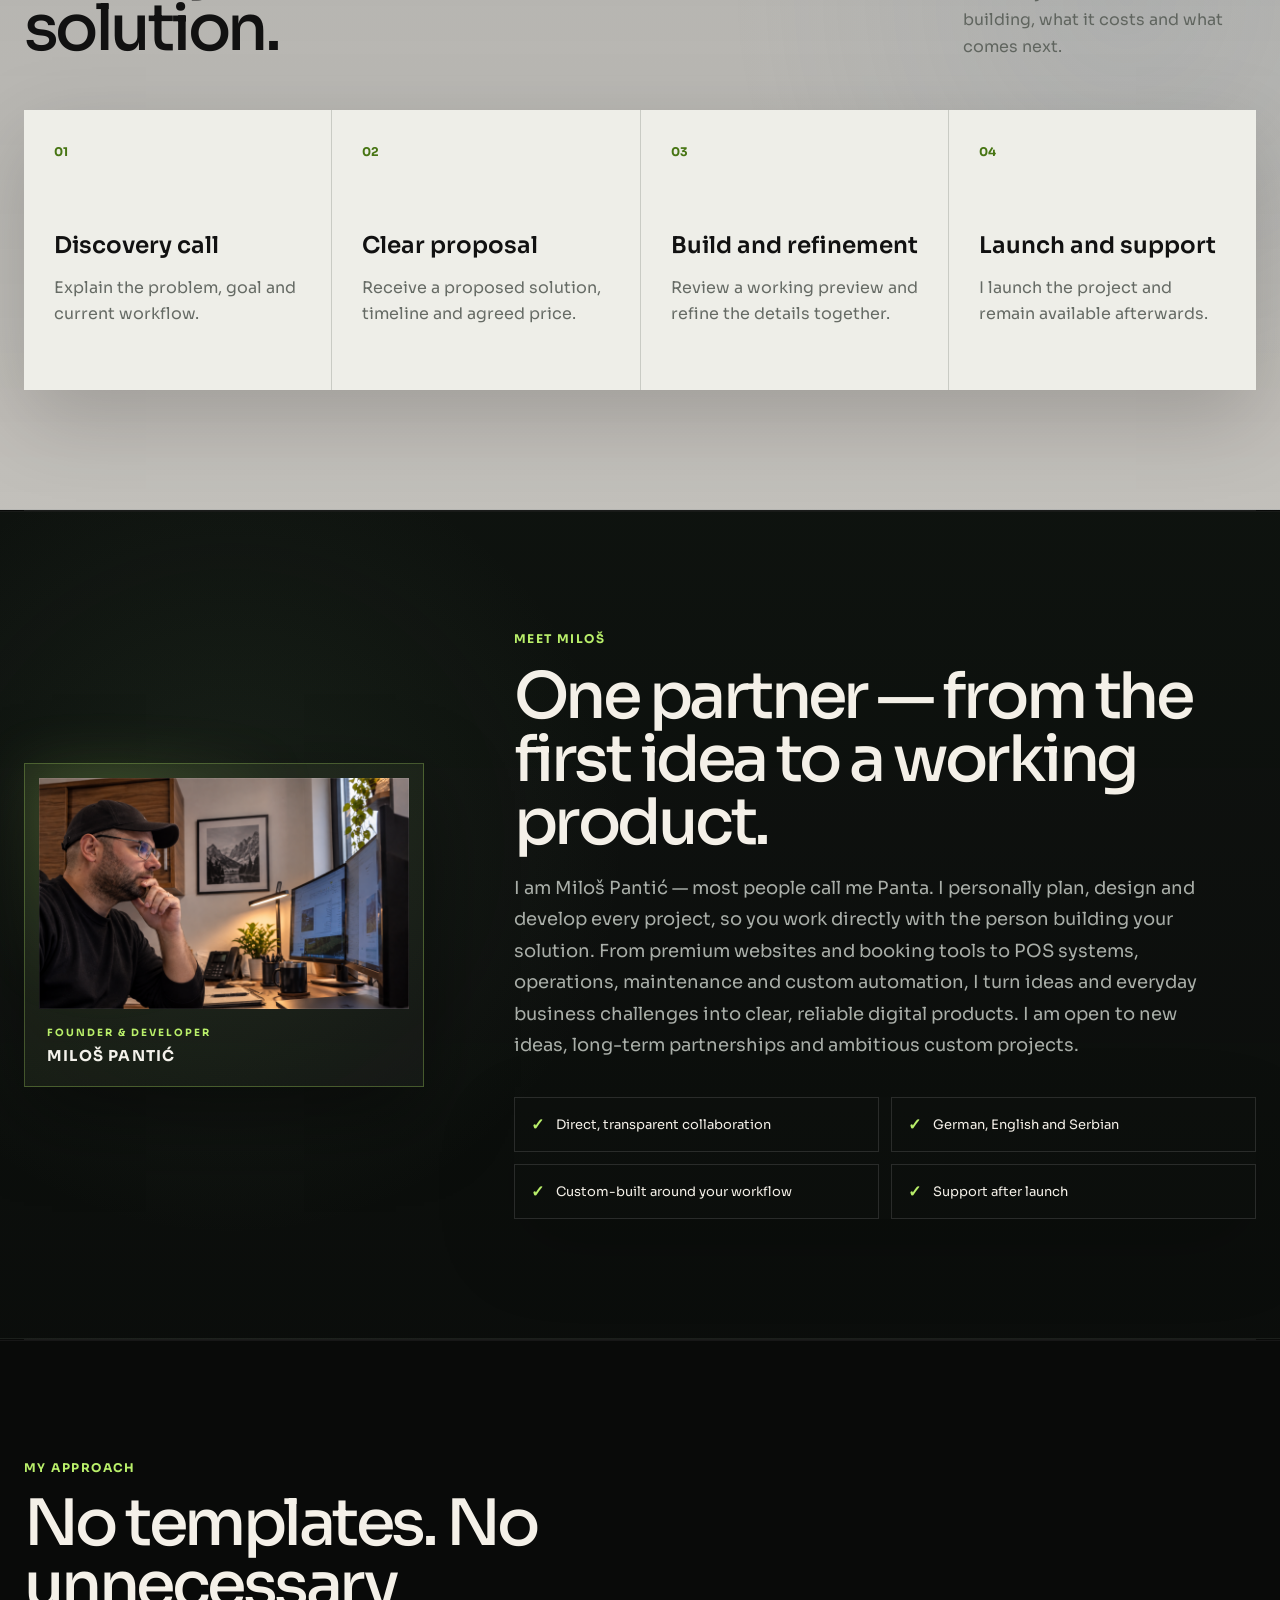
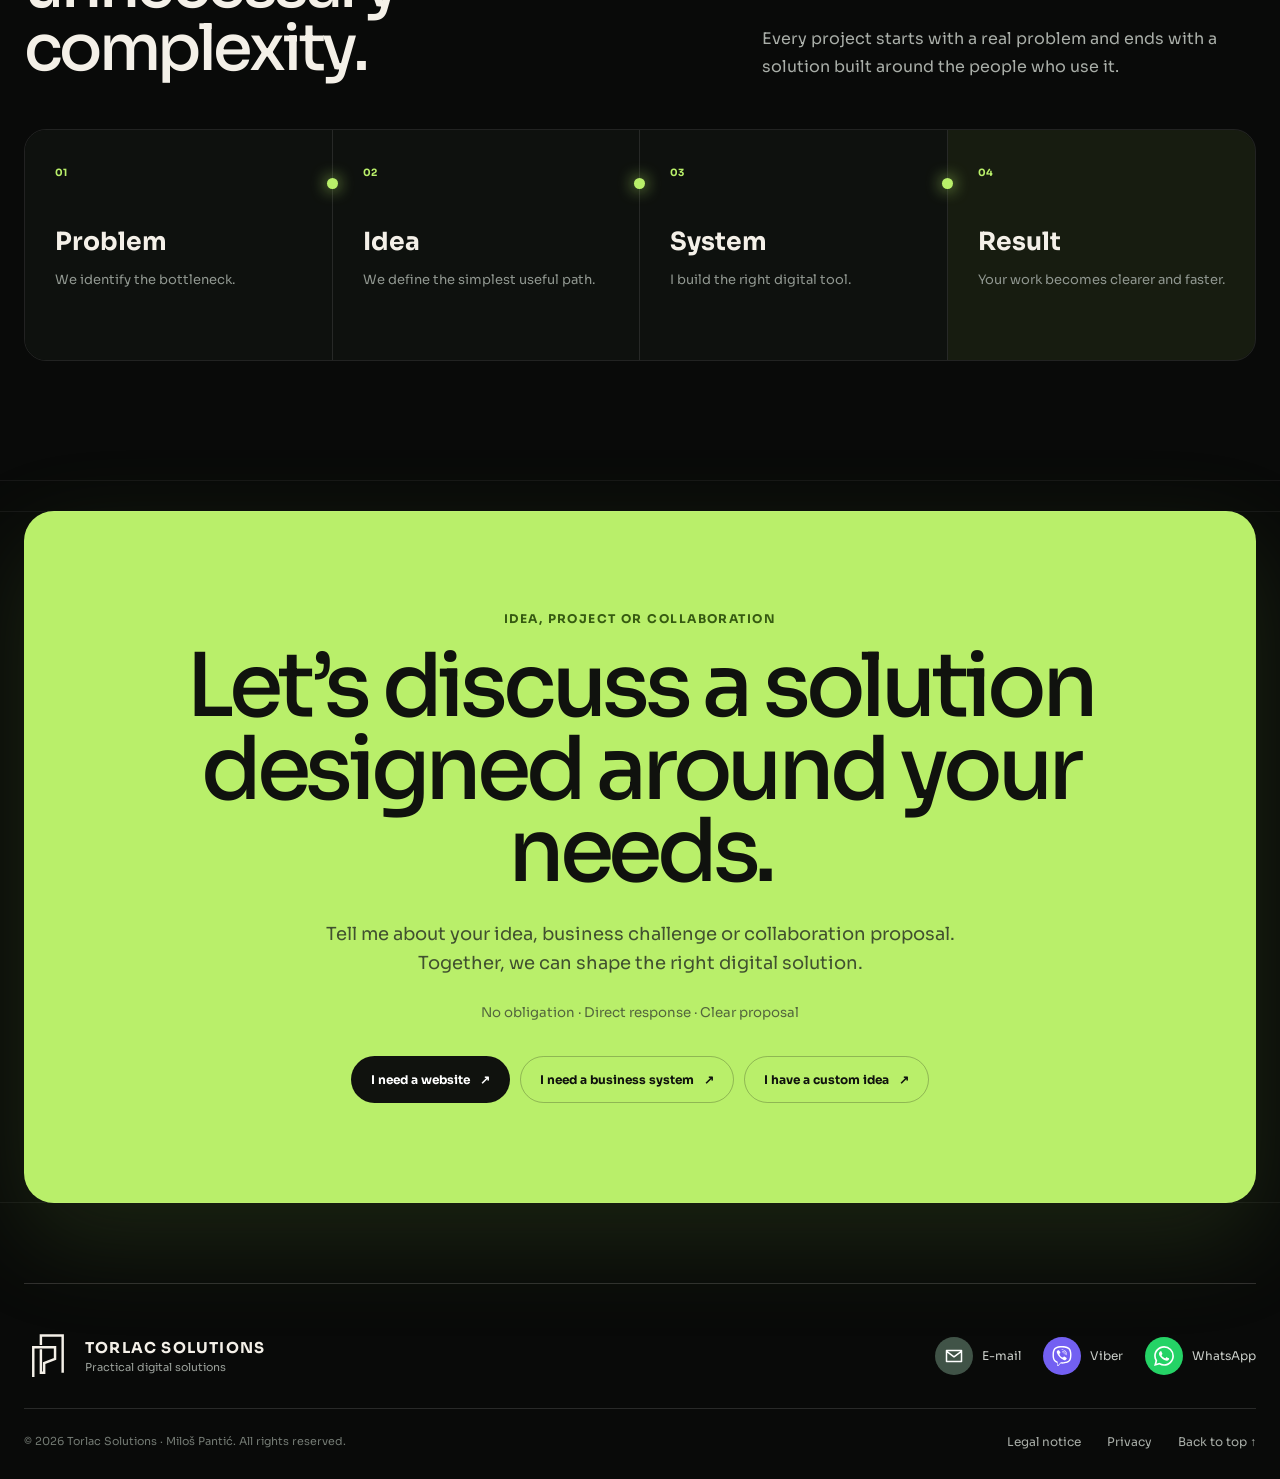
==== commit e1bcc1c0: "Fix translations, session intro, navigation and portfolio SEO" ====
--- a/index.html
+++ b/index.html
@@ -1,6 +1,6 @@
 <!doctype html>
 <html lang="en">
-<head><meta charset="utf-8"><meta name="viewport" content="width=device-width,initial-scale=1"><meta name="description" content="Torlac Solutions builds custom websites, applications and business systems."><script>if(new URLSearchParams(location.search).get("from")==="project")document.documentElement.classList.add("skip-site-intro");</script><title>Torlac Solutions — Websites, Apps & Business Systems</title><link rel="icon" href="./public/logo/panta-portal-ivory.svg" type="image/svg+xml"><link rel="stylesheet" href="./styles.css?v=mobile-intro-3"></head>
+<head><meta charset="utf-8"><meta name="viewport" content="width=device-width,initial-scale=1"><script>(()=>{let seen=false;try{seen=sessionStorage.getItem('torlac-intro-seen')==='1';sessionStorage.setItem('torlac-intro-seen','1')}catch{}const type=performance.getEntriesByType('navigation')[0]?.type;window.skipPortfolioIntro=seen||type==='reload'||type==='back_forward'||new URLSearchParams(location.search).get('from')==='project';if(window.skipPortfolioIntro)document.documentElement.classList.add('skip-site-intro')})();</script><title>Torlac Solutions — Websites, Apps & Business Systems</title><link rel="icon" href="./public/logo/panta-portal-ivory.svg" type="image/svg+xml"><link rel="stylesheet" href="./styles.css?v=release-20260912-1"><meta name="description" content="Custom websites, web applications and business systems by Miloš Pantić. Explore hospitality, tourism and agriculture projects from Torlac Solutions."><link rel="canonical" href="https://pantanocode89.github.io/portfolio/"><meta property="og:type" content="website"><meta property="og:site_name" content="Torlac Solutions"><meta property="og:title" content="Torlac Solutions — Websites, Apps & Business Systems"><meta property="og:description" content="Custom websites, web applications and business systems by Miloš Pantić. Explore hospitality, tourism and agriculture projects from Torlac Solutions."><meta property="og:url" content="https://pantanocode89.github.io/portfolio/"><meta property="og:image" content="https://pantanocode89.github.io/portfolio/public/projects/alpenchalets-flachauer-gutshof.png"><meta name="twitter:card" content="summary_large_image"><meta name="twitter:title" content="Torlac Solutions — Websites, Apps & Business Systems"><meta name="twitter:description" content="Custom websites, web applications and business systems by Miloš Pantić. Explore hospitality, tourism and agriculture projects from Torlac Solutions."><meta name="twitter:image" content="https://pantanocode89.github.io/portfolio/public/projects/alpenchalets-flachauer-gutshof.png"><meta name="theme-color" content="#0b0d0b"></head>
 <body class="clarity-home">
 <div class="site-intro" aria-hidden="true"><div class="intro-orb intro-orb-one"></div><div class="intro-orb intro-orb-two"></div><div class="intro-code-rain">01&nbsp; const solution = design + code + purpose;&nbsp; 10&nbsp; build();&nbsp; 01&nbsp; launch();&nbsp; 10&nbsp; improve();</div><div class="intro-sequence"><div class="intro-logo-stage"><img src="./public/logo/panta-portal-ivory.svg" alt=""><strong>TORLAC SOLUTIONS</strong></div><div class="intro-terminal"><div class="intro-terminal-bar"><span></span><span></span><span></span><small>torlac-solutions.js</small></div><div class="intro-code"><p><i>const</i> studio = <b>"Torlac Solutions"</b>;</p><p><i>const</i> approach = <b>"practical solutions"</b>;</p><p>studio.<em>turnIdeasIntoResults</em>();</p></div><div class="intro-signature"><div><strong>TORLAC SOLUTIONS</strong><small>Practical digital solutions for real business needs.</small></div></div></div></div></div>
 <header class="site-header"><a class="brand" href="#top"><img src="./public/logo/panta-portal-ivory.svg" alt="" class="brand-logo"><span><strong>TORLAC SOLUTIONS</strong></span></a><button class="menu-toggle" type="button" aria-expanded="false" aria-controls="main-nav">Menu</button><nav id="main-nav" class="nav-links"><a href="#projects">Work</a><a href="#services">Capabilities</a><a href="#about">About</a><a class="nav-cta" href="#contact">Start a project <span>↗</span></a></nav><div class="language-switch" aria-label="Language"><button type="button" data-lang="sr">SR</button><button type="button" data-lang="en">EN</button><button type="button" data-lang="de">DE</button></div></header>
@@ -21,10 +21,10 @@
 <article data-reveal><span>12</span><h3>Održavanje i podrška</h3><p>Pomažem sa izmenama, domenom, hostingom i daljim razvojem.</p><ul><li>Redovne izmene</li><li>Tehnička podrška</li><li>Dalje nadogradnje</li></ul></article></div></section>
 <section class="farm-focus hospitality-focus" data-reveal><div class="farm-focus-copy"><p class="eyebrow">HOSPITALITY OPERATIONS</p><h2>Cleaning, maintenance and accommodation tasks in one system.</h2><p class="farm-focus-lead">I build applications that give hotels and accommodation teams a clear daily overview — from room cleaning and inspections to faults, priorities and completed work.</p><div class="farm-focus-points"><span>Rooms, cleaners and daily schedules</span><span>Fault reports with photos and priorities</span><span>Maintenance tasks and responsible staff</span><span>Live status, history and management reports</span></div><a class="project-link" href="./hospitality-operations.html?v=11">View the full project ↗</a></div><div class="farm-focus-dashboard" aria-hidden="true"><div class="focus-top"><small>PROPERTY CONTROL</small><b>Live overview</b></div><div class="focus-metric"><span><small>Rooms ready</small><strong>24</strong></span><span><small>Tasks completed</small><strong>87%</strong></span></div><div class="focus-chart"><i style="--h:38%"></i><i style="--h:54%"></i><i style="--h:47%"></i><i style="--h:72%"></i><i style="--h:64%"></i><i style="--h:91%"></i></div><div class="focus-status"><span><i></i> Housekeeping team active</span><b>12/14</b></div></div></section>
 <section id="projects" class="clarity-section clarity-projects"><div class="clarity-heading" data-reveal><div><p class="eyebrow">STVARNI PRIMERI</p><h2>Ne samo kako izgleda — već šta rešava.</h2></div><p>Svaki projekat je nastao iz konkretnog poslovnog problema.</p></div>
-<article class="result-project" data-reveal><div class="result-visual restaurant-preview grouporder-real-preview"><div class="browser-bar"><span></span><span></span><span></span><small>GroupOrder</small></div><img class="grouporder-project-image" src="./public/projects/grouporder-admin.png" alt="GroupOrder administration dashboard"></div><div class="result-copy"><p class="project-type">RESTORAN · DIGITALNO PORUČIVANJE</p><h3>GroupOrder</h3><p>Gosti biraju jela preko ličnog QR linka. Restoran automatski dobija pregled porudžbina, listu za kuhinju i PDF izveštaj.</p><div class="result-list"><span>Manje poziva i ručnog zapisivanja</span><span>Tačne porudžbine za svakog gosta</span><span>Spremna lista za kuhinju</span></div><a class="project-link" href="./flachauer-gutshof.html?v=11">Pogledajte ceo projekat ↗</a></div></article>
-<article class="result-project reverse" data-reveal><div class="result-visual chalet-result"><div class="browser-bar"><span></span><span></span><span></span><small>Alpenchalets Flachauer Gutshof</small></div><img src="./public/projects/alpenchalets-flachauer-gutshof.png" alt="Alpenchalets Flachauer Gutshof website"></div><div class="result-copy"><p class="project-type">TURIZAM · WEB SAJT</p><h3>Alpenchalets Flachauer Gutshof</h3><p>Višejezični sajt koji predstavlja smeštaj i vodi gosta direktno ka rezervaciji ili upitu.</p><div class="result-list"><span>Premium prezentacija smeštaja</span><span>Jasni direktni upiti</span><span>Odlično iskustvo na telefonu</span></div><a class="project-link" href="./alpenchalets-flachau.html?v=11">Pogledajte ceo projekat ↗</a></div></article>
+<article class="result-project" data-reveal><div class="result-visual restaurant-preview grouporder-real-preview"><div class="browser-bar"><span></span><span></span><span></span><small>GroupOrder</small></div><img loading="lazy" decoding="async" class="grouporder-project-image" src="./public/projects/grouporder-admin.png" alt="GroupOrder administration dashboard"></div><div class="result-copy"><p class="project-type">RESTORAN · DIGITALNO PORUČIVANJE</p><h3>GroupOrder</h3><p>Gosti biraju jela preko ličnog QR linka. Restoran automatski dobija pregled porudžbina, listu za kuhinju i PDF izveštaj.</p><div class="result-list"><span>Manje poziva i ručnog zapisivanja</span><span>Tačne porudžbine za svakog gosta</span><span>Spremna lista za kuhinju</span></div><a class="project-link" href="./flachauer-gutshof.html?v=11">Pogledajte ceo projekat ↗</a></div></article>
+<article class="result-project reverse" data-reveal><div class="result-visual chalet-result"><div class="browser-bar"><span></span><span></span><span></span><small>Alpenchalets Flachauer Gutshof</small></div><img loading="lazy" decoding="async" src="./public/projects/alpenchalets-flachauer-gutshof.png" alt="Alpenchalets Flachauer Gutshof website"></div><div class="result-copy"><p class="project-type">TURIZAM · WEB SAJT</p><h3>Alpenchalets Flachauer Gutshof</h3><p>Višejezični sajt koji predstavlja smeštaj i vodi gosta direktno ka rezervaciji ili upitu.</p><div class="result-list"><span>Premium prezentacija smeštaja</span><span>Jasni direktni upiti</span><span>Odlično iskustvo na telefonu</span></div><a class="project-link" href="./alpenchalets-flachau.html?v=11">Pogledajte ceo projekat ↗</a></div></article>
 <article class="result-project" data-reveal><div class="result-visual farm-preview agriculture-photo"><div class="farm-overlay"><div class="farm-head"><span>Pregled sezone</span><b>2026</b></div><div class="farm-total"><small>Neto rezultat</small><strong>€28,460</strong><em>+14.2%</em></div><div class="farm-bars"><i style="--h:42%"></i><i style="--h:68%"></i><i style="--h:56%"></i><i style="--h:88%"></i><i style="--h:74%"></i></div></div></div><div class="result-copy"><p class="project-type">POLJOPRIVREDA · POSLOVNI SISTEM</p><h3>Upravljanje radnicima i prihodima</h3><p>Mobilni sistem za radnike, dnevnice, zadatke, troškove, prihode i sezonske izveštaje.</p><div class="result-list"><span>Pregled radnika i dnevnica</span><span>Automatski obračun troškova</span><span>Jasni sezonski izveštaji</span></div><a class="project-link" href="./farm-workforce-revenue.html?v=11">Pogledajte ceo projekat ↗</a></div></article></section>
 <section id="process" class="clarity-section clarity-process"><div class="clarity-heading" data-reveal><div><p class="eyebrow">JEDNOSTAVNA SARADNJA</p><h2>Od vaše ideje do gotovog rešenja.</h2></div><p>Uvek znate šta radimo, koliko košta i šta sledi.</p></div><div class="process-grid"><article><b>01</b><h3>Kratak razgovor</h3><p>Objasnite problem, cilj i sadašnji način rada.</p></article><article><b>02</b><h3>Jasna ponuda</h3><p>Dobijate predlog, rok i dogovorenu cenu.</p></article><article><b>03</b><h3>Izrada i korekcije</h3><p>Vidite konkretan prikaz i zajedno dorađujemo detalje.</p></article><article><b>04</b><h3>Objava i podrška</h3><p>Pokrećem projekat i ostajem dostupan.</p></article></div></section>
-<section id="about" class="clarity-section clarity-why"><div class="panta-portrait" data-reveal><div class="panta-portrait__image"><img src="./public/people/milos-pantic-about.png" alt="Miloš Pantić — Panta at work"></div><div class="panta-portrait__caption"><span>FOUNDER &amp; DEVELOPER</span><strong>MILOŠ PANTIĆ</strong></div></div><div class="why-copy" data-reveal><p class="eyebrow">MEET MILOŠ</p><h2>One partner — from the first idea to a working product.</h2><p>I am Miloš Pantić — most people call me Panta. I personally plan, design and develop every project, so you work directly with the person building your solution. From premium websites and booking tools to POS systems, operations, maintenance and custom automation, I turn ideas and everyday business challenges into clear, reliable digital products. I am open to new ideas, long-term partnerships and ambitious custom projects.</p><div class="why-points"><span><b>✓</b><small>Direct, transparent collaboration</small></span><span><b>✓</b><small>German, English and Serbian</small></span><span><b>✓</b><small>Custom-built around your workflow</small></span><span><b>✓</b><small>Support after launch</small></span></div></div></section>
+<section id="about" class="clarity-section clarity-why"><div class="panta-portrait" data-reveal><div class="panta-portrait__image"><img loading="lazy" decoding="async" src="./public/people/milos-pantic-about.png" alt="Miloš Pantić — Panta at work"></div><div class="panta-portrait__caption"><span>FOUNDER &amp; DEVELOPER</span><strong>MILOŠ PANTIĆ</strong></div></div><div class="why-copy" data-reveal><p class="eyebrow">MEET MILOŠ</p><h2>One partner — from the first idea to a working product.</h2><p>I am Miloš Pantić — most people call me Panta. I personally plan, design and develop every project, so you work directly with the person building your solution. From premium websites and booking tools to POS systems, operations, maintenance and custom automation, I turn ideas and everyday business challenges into clear, reliable digital products. I am open to new ideas, long-term partnerships and ambitious custom projects.</p><div class="why-points"><span><b>✓</b><small>Direct, transparent collaboration</small></span><span><b>✓</b><small>German, English and Serbian</small></span><span><b>✓</b><small>Custom-built around your workflow</small></span><span><b>✓</b><small>Support after launch</small></span></div></div></section>
 <section id="contact" class="clarity-contact" data-reveal><p class="eyebrow">IDEJA, PROJEKAT ILI SARADNJA</p><h2>Razgovarajmo o rešenju koje odgovara baš vašim potrebama.</h2><p>Opišite mi svoju ideju, poslovni problem ili predlog za saradnju. Zajedno možemo da osmislimo pravo digitalno rešenje.</p><a class="btn light" href="mailto:miloshpanta@gmail.com?subject=Upit%20za%20projekat%20ili%20saradnju">Pošaljite upit <b>↗</b></a><small>Bez obaveze · Direktan odgovor · Jasna ponuda</small></section>
-</main><footer class="site-footer contact-footer"><div class="footer-brand"><div class="footer-brand-head"><img src="./public/logo/panta-portal-ivory.svg" alt="Torlac Solutions logo"><div><strong>TORLAC SOLUTIONS</strong><span data-i18n="footer.tagline">Practical digital solutions</span></div></div></div><div class="footer-contact" aria-label="Contact"><a href="mailto:miloshpanta@gmail.com" aria-label="Email Miloš Pantić"><span class="contact-icon"><img src="./public/icons/email.svg" alt=""></span><small>E-mail</small></a><a href="viber://chat?number=%2B38162460349" aria-label="Contact via Viber"><span class="contact-icon"><img src="./public/icons/viber.svg" alt=""></span><small>Viber</small></a><a href="https://wa.me/436677622191" aria-label="Contact via WhatsApp"><span class="contact-icon"><img src="./public/icons/whatsapp.svg" alt=""></span><small>WhatsApp</small></a></div><div class="footer-legal"><small class="footer-copyright" data-i18n="footer.copyright">© 2026 Torlac Solutions · Miloš Pantić. All rights reserved.</small><span><a href="./impressum.html" data-i18n="footer.legal">Legal notice</a><a href="./datenschutz.html" data-i18n="footer.privacy">Privacy</a><a href="#top" data-i18n="footer.top">Back to top ↑</a></span></div></footer><script src="./home-i18n.js?v=milos-1"></script><script src="./premium-experience.js?v=3"></script><script src="./business-preview.js?v=torlac-2"></script><script src="./script.js?v=mobile-intro-3"></script><script src="./back-to-top.js?v=1"></script></body></html>
+</main><footer class="site-footer contact-footer"><div class="footer-brand"><div class="footer-brand-head"><img src="./public/logo/panta-portal-ivory.svg" alt="Torlac Solutions logo"><div><strong>TORLAC SOLUTIONS</strong><span data-i18n="footer.tagline">Practical digital solutions</span></div></div></div><div class="footer-contact" aria-label="Contact"><a href="mailto:miloshpanta@gmail.com" aria-label="Email Miloš Pantić"><span class="contact-icon"><img src="./public/icons/email.svg" alt=""></span><small>E-mail</small></a><a href="viber://chat?number=%2B38162460349" aria-label="Contact via Viber"><span class="contact-icon"><img src="./public/icons/viber.svg" alt=""></span><small>Viber</small></a><a href="https://wa.me/436677622191" aria-label="Contact via WhatsApp"><span class="contact-icon"><img src="./public/icons/whatsapp.svg" alt=""></span><small>WhatsApp</small></a></div><div class="footer-legal"><small class="footer-copyright" data-i18n="footer.copyright">© 2026 Torlac Solutions · Miloš Pantić. All rights reserved.</small><span><a href="./impressum.html" data-i18n="footer.legal">Legal notice</a><a href="./datenschutz.html" data-i18n="footer.privacy">Privacy</a><a href="#top" data-i18n="footer.top">Back to top ↑</a></span></div></footer><script src="./home-i18n.js?v=release-20260912-1"></script><script src="./premium-experience.js?v=release-20260912-1"></script><script src="./business-preview.js?v=release-20260912-1"></script><script src="./script.js?v=release-20260912-1"></script><script src="./back-to-top.js?v=release-20260912-1"></script><script src="./interface-i18n.js?v=release-20260912-1"></script></body></html>
--- a/styles.css
+++ b/styles.css
@@ -120,7 +120,7 @@
 #services .clarity-heading>p{position:relative;max-width:430px;padding:24px 24px 24px 60px;border:1px solid rgba(185,239,106,.25);border-radius:17px;background:linear-gradient(135deg,rgba(185,239,106,.09),rgba(185,239,106,.025) 65%);box-shadow:inset 0 1px 0 rgba(255,255,255,.04),0 18px 48px rgba(0,0,0,.18);color:#d8ddd7;font-size:16px;line-height:1.7}#services .clarity-heading>p:before{position:absolute;top:24px;left:20px;display:grid;width:25px;height:25px;place-items:center;border:1px solid rgba(185,239,106,.5);border-radius:50%;background:rgba(185,239,106,.1);color:#b9ef6a;content:"✦";font-size:11px;box-shadow:0 0 22px rgba(185,239,106,.16)}#services .clarity-heading>p:after{position:absolute;right:18px;bottom:-1px;left:60px;height:1px;background:linear-gradient(90deg,#b9ef6a,transparent);content:"";opacity:.65}
 @media(max-width:680px){#services .clarity-heading>p{max-width:none;padding:21px 20px 21px 54px;font-size:15px}#services .clarity-heading>p:before{top:21px;left:17px}}
 
-.intro-sequence{position:relative;width:min(620px,100%)}.intro-logo-stage{display:flex;height:105px;align-items:center;justify-content:center;flex-direction:column;gap:10px;opacity:0;animation:introLogoStage 1.45s ease forwards}.intro-logo-stage img{width:68px;height:68px;filter:drop-shadow(0 0 28px rgba(185,239,106,.18))}.intro-logo-stage strong{font:700 12px "Sora",sans-serif;letter-spacing:.2em}.intro-sequence .intro-terminal{width:100%;opacity:0;transform:translateY(16px) scale(.985);animation:introTerminalIn .55s 1.18s ease forwards}.intro-sequence .intro-code p{animation-delay:1.55s}.intro-sequence .intro-code p:nth-child(2){animation-delay:2.22s}.intro-sequence .intro-code p:nth-child(3){animation-delay:2.89s}.intro-sequence .intro-signature{justify-content:center;text-align:center;animation-delay:3.48s}@keyframes introLogoStage{0%{opacity:0;transform:scale(.86)}30%,70%{opacity:1;transform:scale(1)}100%{opacity:.72;transform:translateY(-3px) scale(.86)}}@keyframes introTerminalIn{to{opacity:1;transform:none}}@media(max-width:560px){.intro-logo-stage{height:92px}.intro-logo-stage img{width:56px;height:56px}}
+.intro-sequence{position:relative;width:min(620px,100%)}.intro-logo-stage{display:flex;height:105px;align-items:center;justify-content:center;flex-direction:column;gap:10px;opacity:0;animation:introLogoStage 1.45s ease forwards}.intro-logo-stage img{width:68px;height:68px;filter:drop-shadow(0 0 28px rgba(185,239,106,.18))}.intro-logo-stage strong{font:700 12px "Sora",sans-serif;letter-spacing:.2em}.intro-sequence .intro-terminal{width:100%;opacity:0;transform:translateY(16px) scale(.985);animation:introTerminalIn .55s 1.18s ease forwards}.intro-sequence .intro-code p{animation-delay:1.55s}.intro-sequence .intro-code p:nth-child(2){animation-delay:2.22s}.intro-sequence .intro-code p:nth-child(3){animation-delay:2.89s}.intro-sequence .intro-signature{justify-content:center;text-align:center;animation-delay:3.48s}@keyframes introLogoStage{0%{opacity:1;transform:scale(.86)}30%,70%{opacity:1;transform:scale(1)}100%{opacity:.72;transform:translateY(-3px) scale(.86)}}@keyframes introTerminalIn{to{opacity:1;transform:none}}@media(max-width:560px){.intro-logo-stage{height:92px}.intro-logo-stage img{width:56px;height:56px}}
 
 .farm-focus{position:relative;display:grid;grid-template-columns:1.08fr .92fr;gap:70px;align-items:center;margin:35px 0 90px;padding:70px;border:1px solid rgba(185,239,106,.2);border-radius:30px;background:radial-gradient(circle at 85% 20%,rgba(185,239,106,.1),transparent 30%),linear-gradient(135deg,#101410,#090b09);overflow:hidden}.farm-focus:before{position:absolute;inset:0;background:repeating-linear-gradient(90deg,transparent 0 89px,rgba(185,239,106,.025) 90px);content:"";pointer-events:none}.farm-focus-copy,.farm-focus-dashboard{position:relative}.farm-focus .eyebrow{color:#b9ef6a}.farm-focus h2{max-width:690px;margin:0;font:500 clamp(42px,5vw,68px)/1 "Sora",sans-serif;letter-spacing:-.05em}.farm-focus-lead{max-width:650px;margin:25px 0;color:#aeb4ad;font-size:17px;line-height:1.7}.farm-focus-points{display:grid;grid-template-columns:1fr 1fr;gap:11px 20px;margin:28px 0}.farm-focus-points span{padding:12px 0;border-bottom:1px solid rgba(255,255,255,.09);color:#d5d9d4;font-size:13px}.farm-focus-points span:before{margin-right:9px;color:#b9ef6a;content:"+"}.farm-focus .project-link{color:#b9ef6a;border-color:#b9ef6a}.farm-focus-dashboard{padding:28px;border:1px solid rgba(255,255,255,.12);border-radius:22px;background:rgba(20,25,20,.82);box-shadow:0 35px 80px rgba(0,0,0,.38);transform:rotate(1deg)}.focus-top,.focus-status{display:flex;align-items:center;justify-content:space-between}.focus-top small{color:#b9ef6a;letter-spacing:.12em}.focus-top b{color:#808880;font-size:11px}.focus-metric{display:grid;grid-template-columns:1fr 1fr;gap:12px;margin-top:28px}.focus-metric span{padding:18px;border-radius:14px;background:rgba(255,255,255,.055)}.focus-metric small,.focus-metric strong{display:block}.focus-metric small{color:#8e968e}.focus-metric strong{margin-top:8px;font:600 30px "Sora"}.focus-chart{display:flex;height:160px;align-items:end;gap:10px;margin:20px 0;padding:18px 10px 0;border-bottom:1px solid rgba(255,255,255,.12)}.focus-chart i{flex:1;height:var(--h);border-radius:6px 6px 0 0;background:linear-gradient(#b9ef6a,#3f6831)}.focus-status{font-size:12px}.focus-status span{color:#aeb4ad}.focus-status i{display:inline-block;width:7px;height:7px;margin-right:7px;border-radius:50%;background:#b9ef6a;box-shadow:0 0 12px #b9ef6a}.focus-status b{color:#b9ef6a;font-size:17px}@media(max-width:900px){.farm-focus{grid-template-columns:1fr;padding:48px}.farm-focus-dashboard{transform:none}}@media(max-width:580px){.farm-focus{gap:42px;margin-bottom:70px;padding:36px 20px}.farm-focus-points,.focus-metric{grid-template-columns:1fr}.focus-chart{height:120px}.farm-focus h2{font-size:40px}}
 
@@ -198,3 +198,9 @@
   .intro-logo-stage,.intro-sequence .intro-terminal,.intro-signature{opacity:1;transform:none}
   .intro-code p{width:100%}
 }.skip-site-intro .site-intro{display:none!important}
+
+.intro-logo-stage{opacity:1}.intro-logo-stage img{flex-shrink:0}.back-to-top-button{visibility:hidden;border-radius:12px}.back-to-top-button.is-visible{visibility:visible}
+/* Responsive and keyboard-accessible controls. */
+html{overflow-x:clip}.intro-active{overflow:hidden}.intro-sequence{min-width:0}.intro-code{overflow-wrap:anywhere}.language-switch button,.menu-toggle{min-width:44px;min-height:44px}.official-site{margin:20px 0;white-space:normal}.result-project,.result-copy,.case-hero>div{min-width:0}img{max-width:100%}.nav-links a{min-height:44px;display:inline-flex;align-items:center}a:focus-visible,button:focus-visible{outline:2px solid #b9ef6a;outline-offset:4px}@media(max-width:680px){.case-page .site-header{flex-wrap:wrap}.case-page .case-hero h1{font-size:clamp(34px,10vw,56px);overflow-wrap:anywhere}.case-main .case-hero{padding-top:45px}.result-copy{padding:28px 20px}.portfolio-lightbox{padding:12px}.intro-code{padding:22px 14px;font-size:10px}.site-header{max-width:calc(100% - 24px)}}
+@media(max-width:680px){.case-page .site-header .nav-links{display:flex;position:static;width:auto;order:3;flex-basis:100%;padding:0;background:transparent;border:0}.case-page .site-header .nav-links a{font-size:12px}.site-header .language-switch{flex-shrink:0}}
+@media(max-width:680px){.intro-sequence .intro-terminal{animation-delay:.8s}.intro-sequence .intro-code p{animation-delay:.95s}.intro-sequence .intro-code p:nth-child(2){animation-delay:1.55s}.intro-sequence .intro-code p:nth-child(3){animation-delay:2.15s}.intro-sequence .intro-signature{animation-delay:2.7s}}
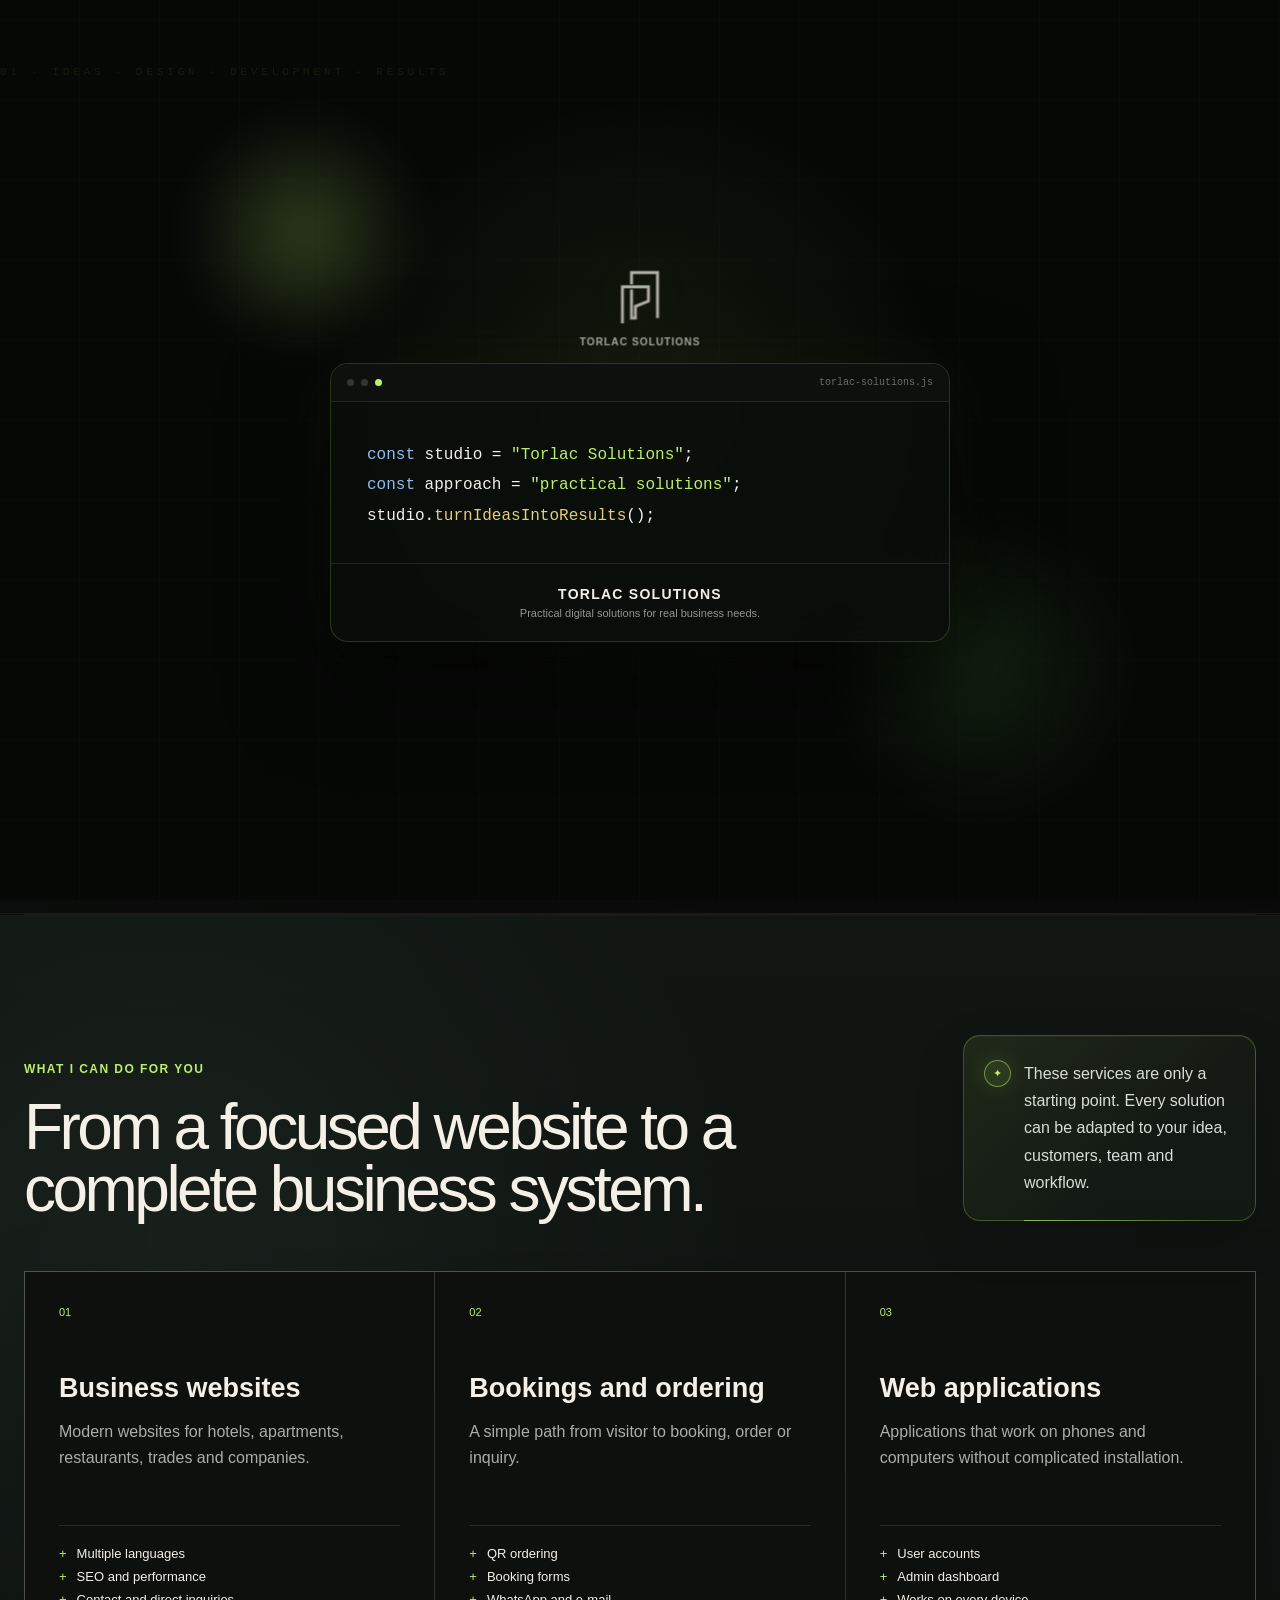
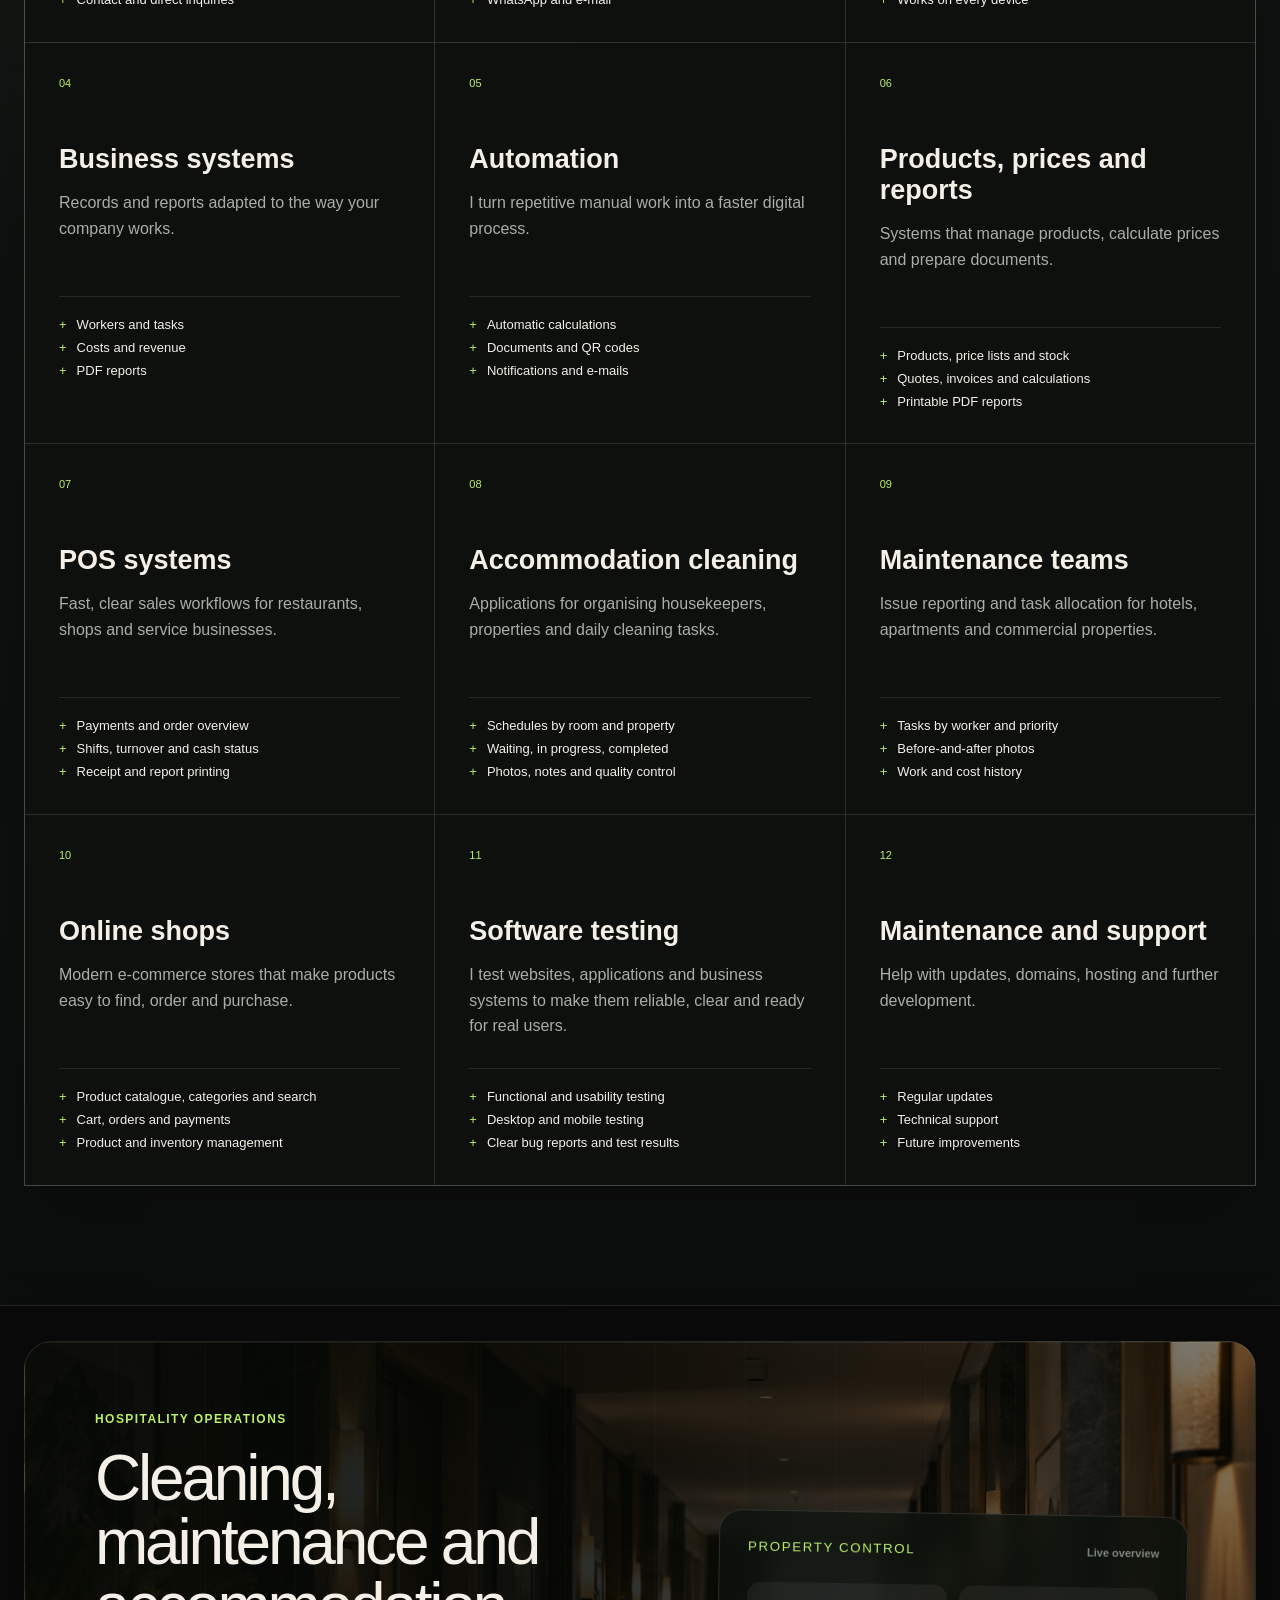
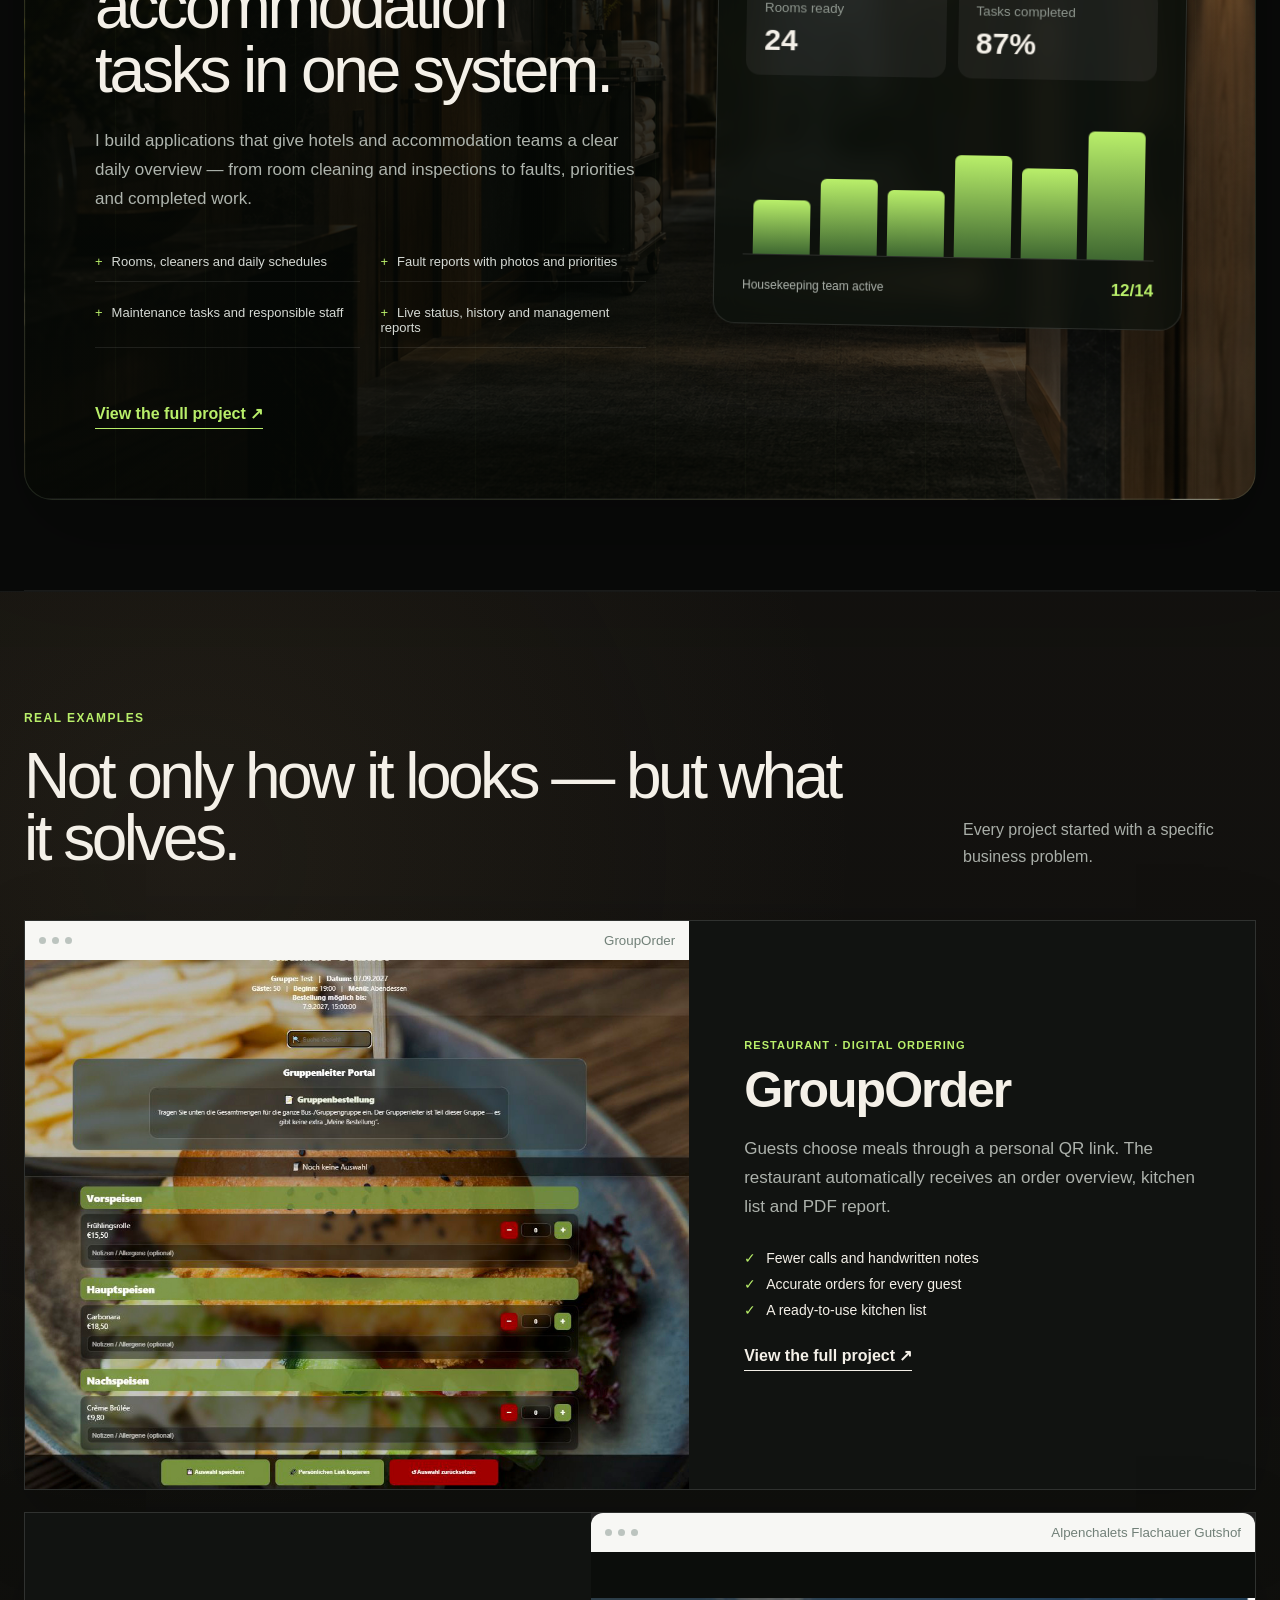
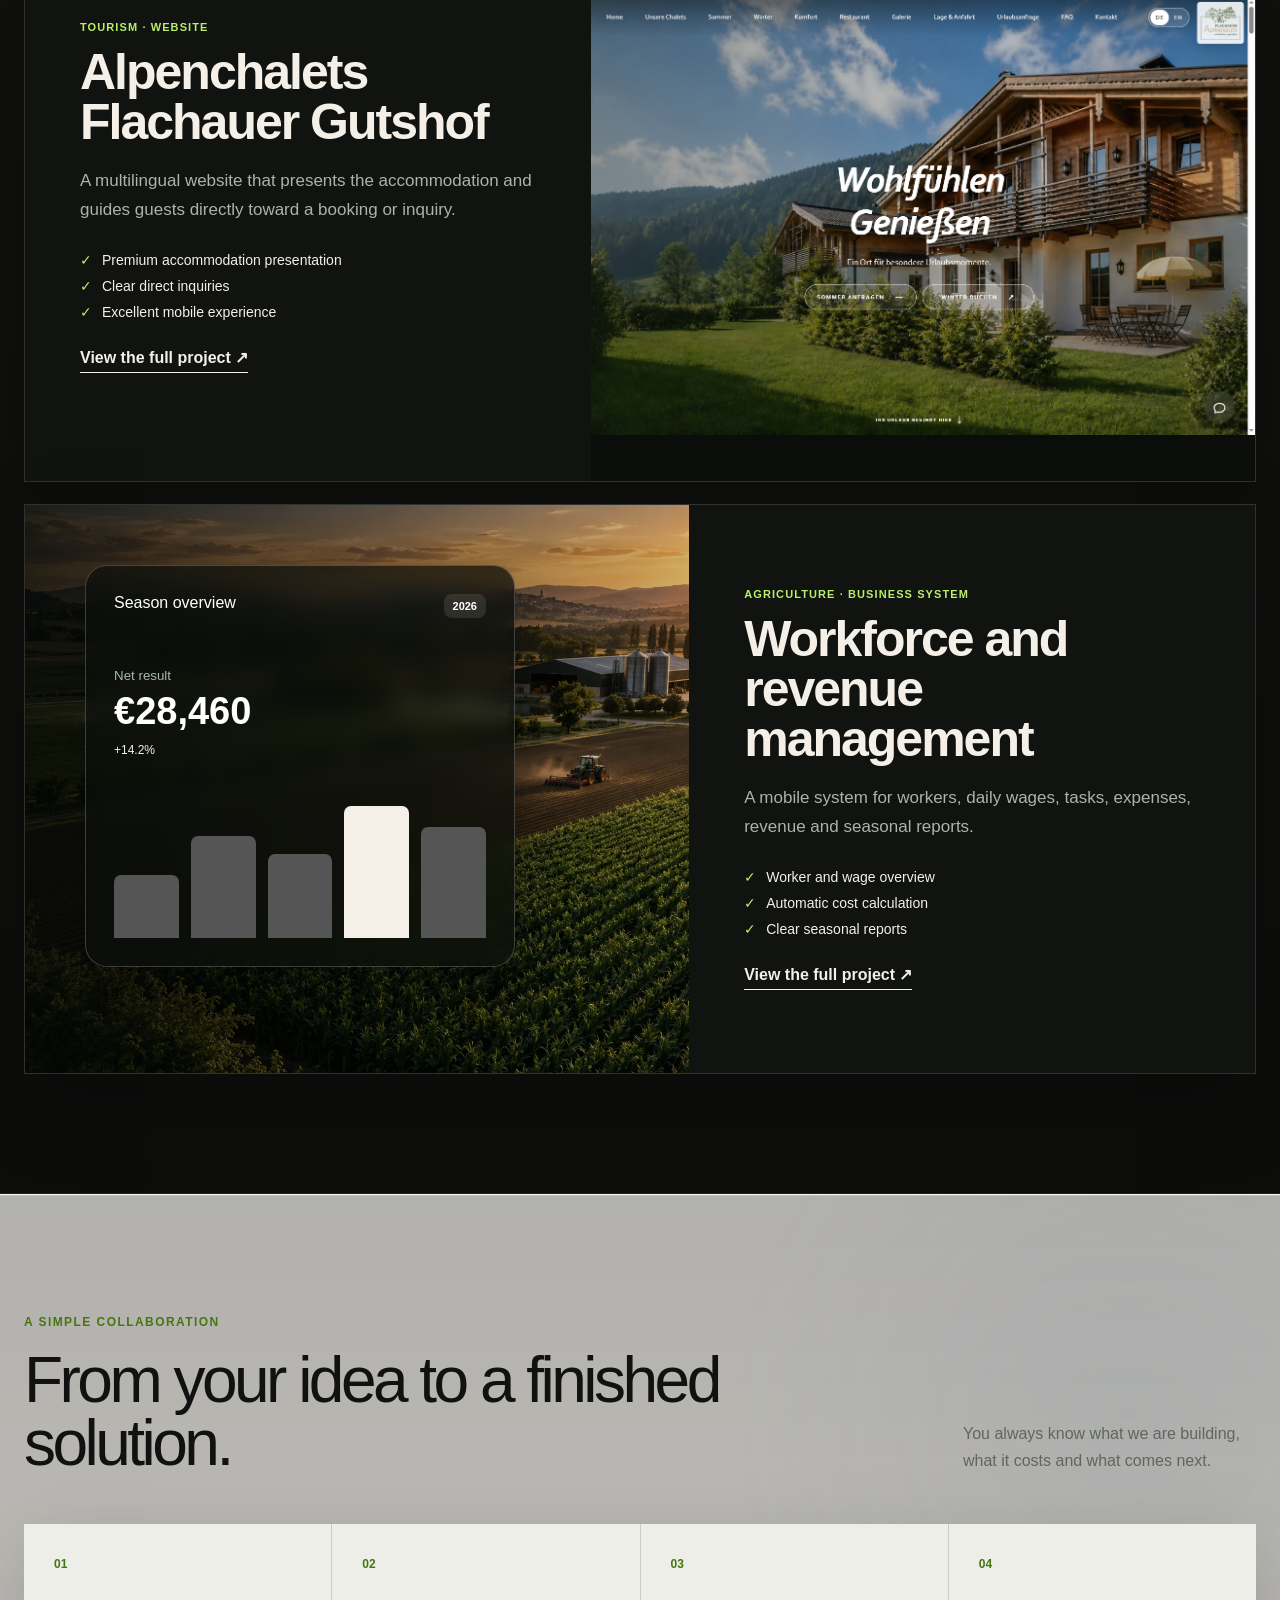
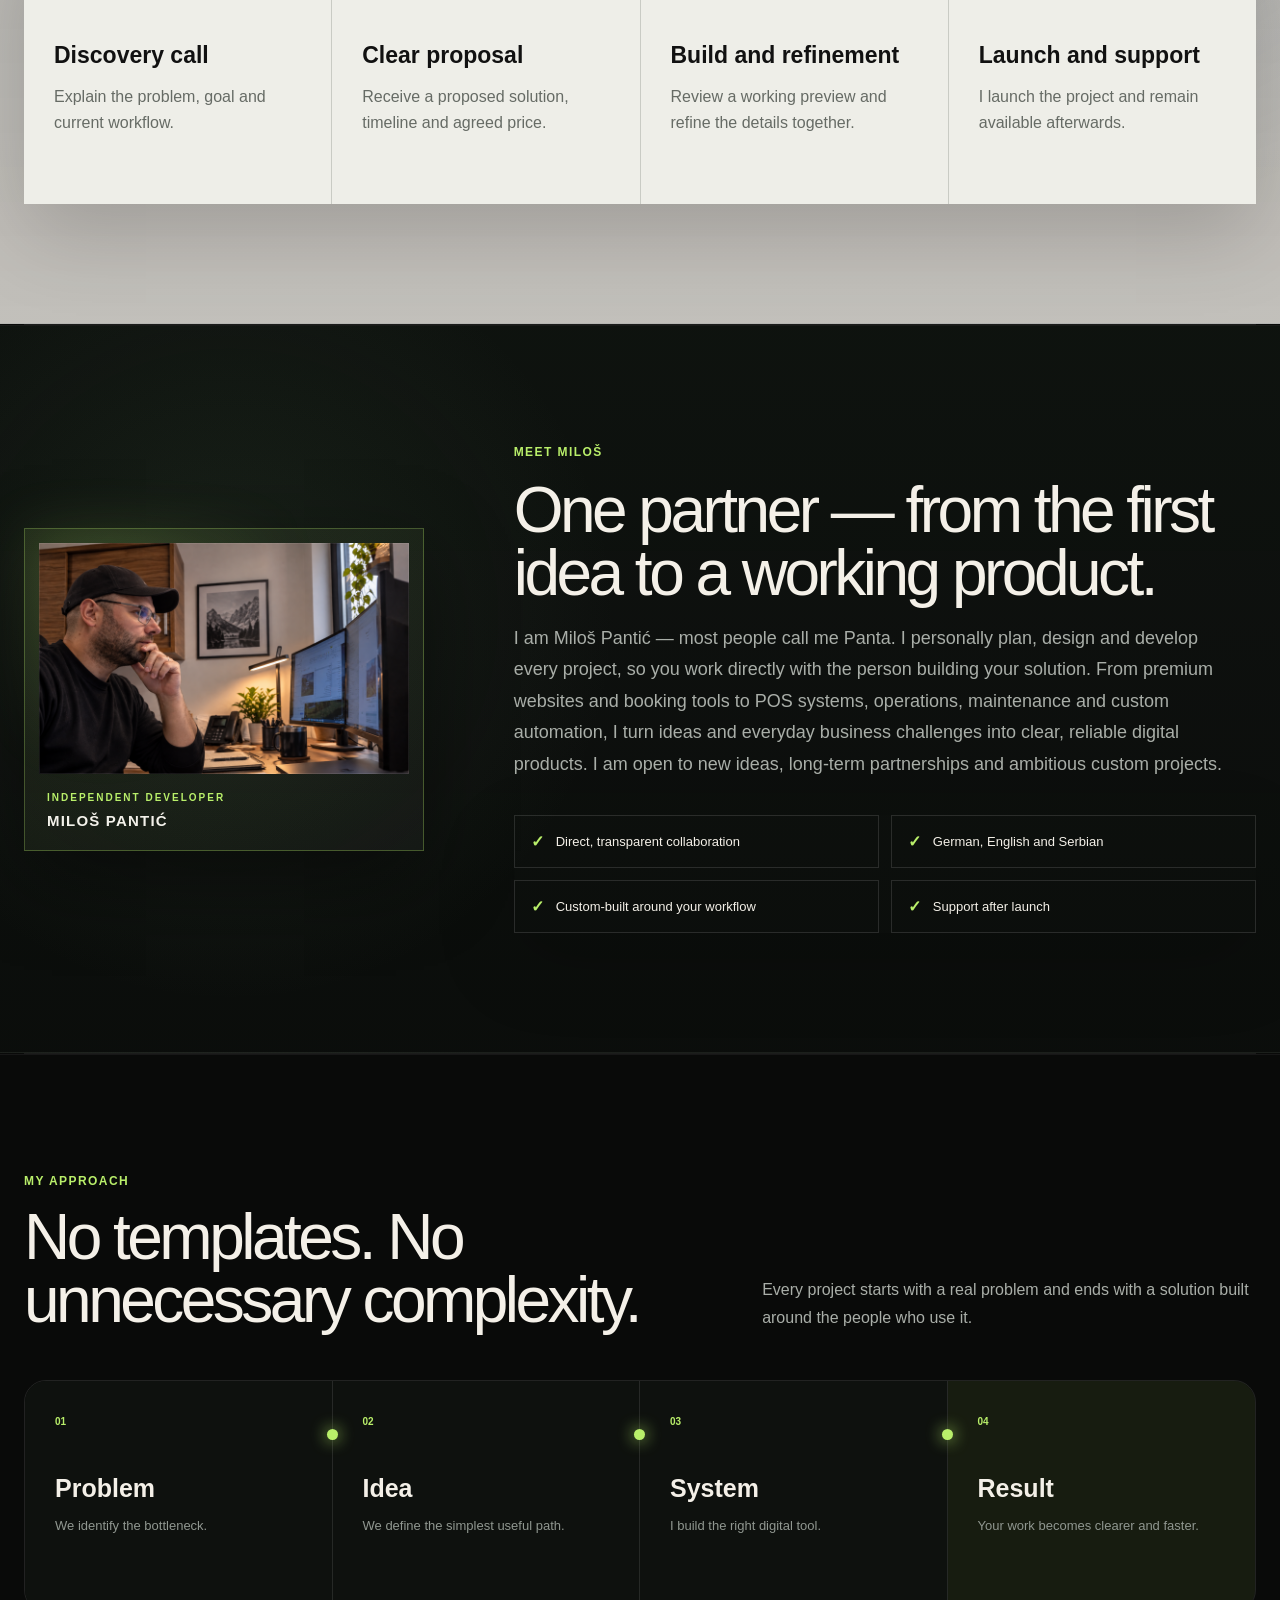
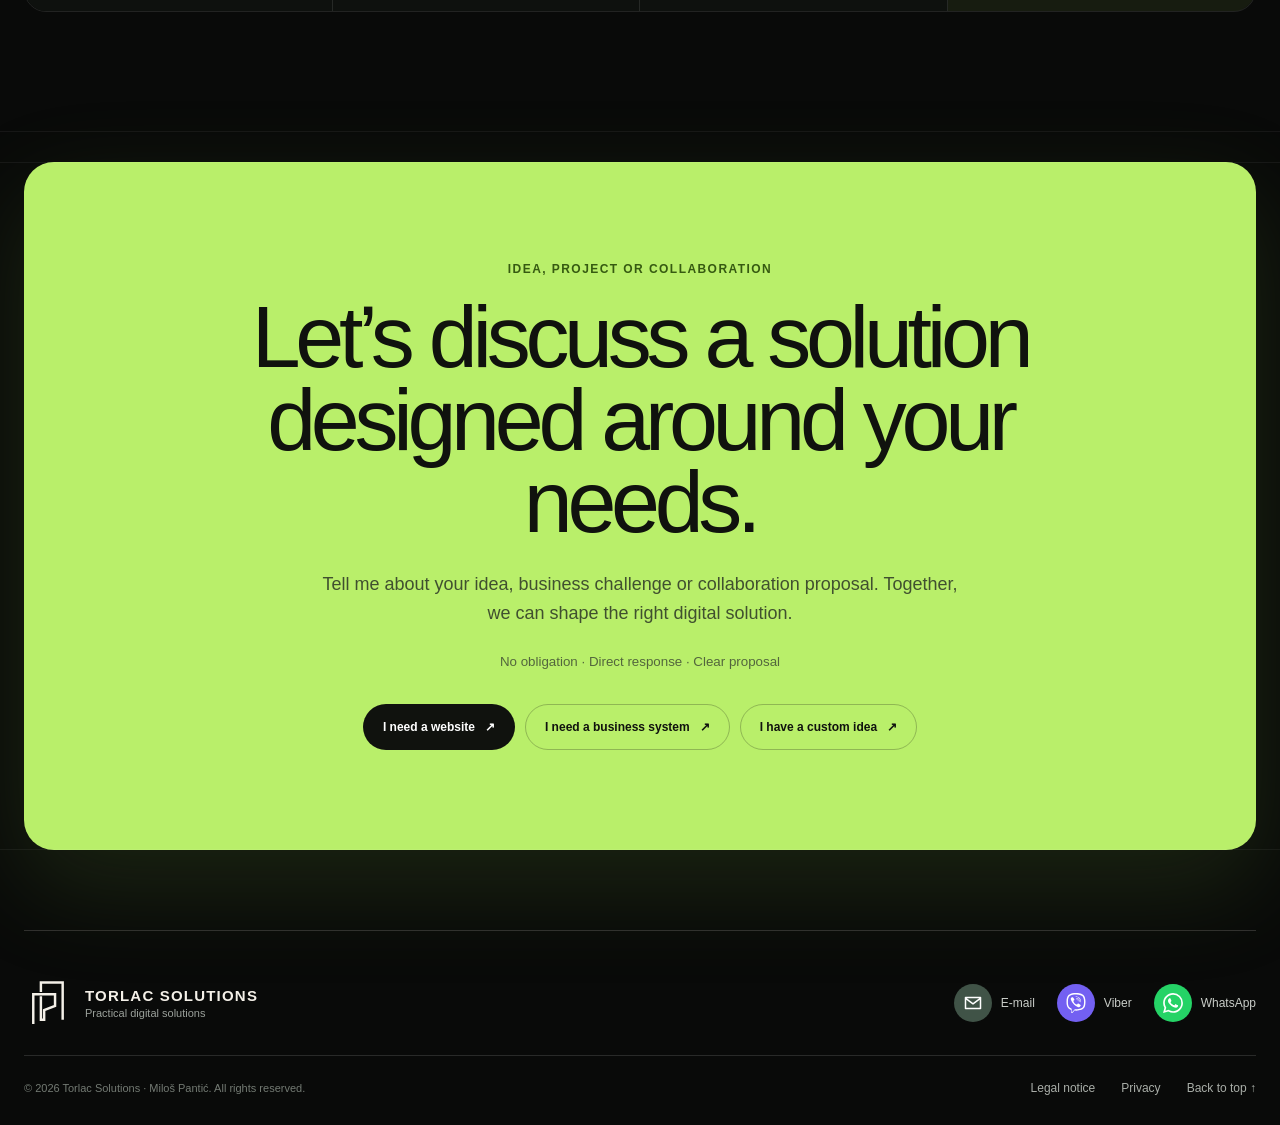
==== commit d5647108: "Portofolio Headers without dots" ====
--- a/index.html
+++ b/index.html
@@ -1,12 +1,12 @@
 <!doctype html>
 <html lang="en">
-<head><meta charset="utf-8"><meta name="viewport" content="width=device-width,initial-scale=1"><script>(()=>{let seen=false;try{seen=sessionStorage.getItem('torlac-intro-seen')==='1';sessionStorage.setItem('torlac-intro-seen','1')}catch{}const type=performance.getEntriesByType('navigation')[0]?.type;window.skipPortfolioIntro=seen||type==='reload'||type==='back_forward'||new URLSearchParams(location.search).get('from')==='project';if(window.skipPortfolioIntro)document.documentElement.classList.add('skip-site-intro')})();</script><title>Torlac Solutions — Websites, Apps & Business Systems</title><link rel="icon" href="./public/logo/panta-portal-ivory.svg" type="image/svg+xml"><link rel="stylesheet" href="./styles.css?v=release-20260912-1"><meta name="description" content="Custom websites, web applications and business systems by Miloš Pantić. Explore hospitality, tourism and agriculture projects from Torlac Solutions."><link rel="canonical" href="https://pantanocode89.github.io/portfolio/"><meta property="og:type" content="website"><meta property="og:site_name" content="Torlac Solutions"><meta property="og:title" content="Torlac Solutions — Websites, Apps & Business Systems"><meta property="og:description" content="Custom websites, web applications and business systems by Miloš Pantić. Explore hospitality, tourism and agriculture projects from Torlac Solutions."><meta property="og:url" content="https://pantanocode89.github.io/portfolio/"><meta property="og:image" content="https://pantanocode89.github.io/portfolio/public/projects/alpenchalets-flachauer-gutshof.png"><meta name="twitter:card" content="summary_large_image"><meta name="twitter:title" content="Torlac Solutions — Websites, Apps & Business Systems"><meta name="twitter:description" content="Custom websites, web applications and business systems by Miloš Pantić. Explore hospitality, tourism and agriculture projects from Torlac Solutions."><meta name="twitter:image" content="https://pantanocode89.github.io/portfolio/public/projects/alpenchalets-flachauer-gutshof.png"><meta name="theme-color" content="#0b0d0b"></head>
+<head><meta charset="utf-8"><meta name="viewport" content="width=device-width,initial-scale=1"><script>(()=>{let seen=false;try{seen=sessionStorage.getItem('torlac-intro-seen')==='1';sessionStorage.setItem('torlac-intro-seen','1')}catch{}const type=performance.getEntriesByType('navigation')[0]?.type;window.skipPortfolioIntro=seen||type==='reload'||type==='back_forward'||new URLSearchParams(location.search).get('from')==='project';if(window.skipPortfolioIntro)document.documentElement.classList.add('skip-site-intro')})();</script><title>Torlac Solutions — Websites, Apps & Business Systems</title><link rel="icon" href="./public/logo/torlac-solutions-logo.svg" type="image/svg+xml"><link rel="stylesheet" href="./styles.css?v=release-20260912-2"><meta name="description" content="Custom websites, web applications and business systems by Miloš Pantić. Explore hospitality, tourism and agriculture projects from Torlac Solutions."><link rel="canonical" href="https://torlacsolutions.com/"<link rel="alternate" hreflang="x-default" href="https://torlacsolutions.com/"><link rel="alternate" hreflang="sr" href="https://torlacsolutions.com/"><link rel="alternate" hreflang="en" href="https://torlacsolutions.com/"><link rel="alternate" hreflang="de" href="https://torlacsolutions.com/">><meta property="og:type" content="website"><meta property="og:site_name" content="Torlac Solutions"><meta property="og:title" content="Torlac Solutions — Websites, Apps & Business Systems"><meta property="og:description" content="Custom websites, web applications and business systems by Miloš Pantić. Explore hospitality, tourism and agriculture projects from Torlac Solutions."><meta property="og:url" content="https://torlacsolutions.com/"><meta property="og:image" content="https://torlacsolutions.com/public/projects/alpenchalets-flachauer-gutshof.png"><meta name="twitter:card" content="summary_large_image"><meta name="twitter:title" content="Torlac Solutions — Websites, Apps & Business Systems"><meta name="twitter:description" content="Custom websites, web applications and business systems by Miloš Pantić. Explore hospitality, tourism and agriculture projects from Torlac Solutions."><meta name="twitter:image" content="https://torlacsolutions.com/public/projects/alpenchalets-flachauer-gutshof.png"><meta name="theme-color" content="#0b0d0b"><meta name="robots" content="index,follow"><meta name="author" content="Miloš Pantić"><link rel="apple-touch-icon" href="./public/logo/apple-touch-icon.png"><link rel="manifest" href="./site.webmanifest"></head>
 <body class="clarity-home">
-<div class="site-intro" aria-hidden="true"><div class="intro-orb intro-orb-one"></div><div class="intro-orb intro-orb-two"></div><div class="intro-code-rain">01&nbsp; const solution = design + code + purpose;&nbsp; 10&nbsp; build();&nbsp; 01&nbsp; launch();&nbsp; 10&nbsp; improve();</div><div class="intro-sequence"><div class="intro-logo-stage"><img src="./public/logo/panta-portal-ivory.svg" alt=""><strong>TORLAC SOLUTIONS</strong></div><div class="intro-terminal"><div class="intro-terminal-bar"><span></span><span></span><span></span><small>torlac-solutions.js</small></div><div class="intro-code"><p><i>const</i> studio = <b>"Torlac Solutions"</b>;</p><p><i>const</i> approach = <b>"practical solutions"</b>;</p><p>studio.<em>turnIdeasIntoResults</em>();</p></div><div class="intro-signature"><div><strong>TORLAC SOLUTIONS</strong><small>Practical digital solutions for real business needs.</small></div></div></div></div></div>
-<header class="site-header"><a class="brand" href="#top"><img src="./public/logo/panta-portal-ivory.svg" alt="" class="brand-logo"><span><strong>TORLAC SOLUTIONS</strong></span></a><button class="menu-toggle" type="button" aria-expanded="false" aria-controls="main-nav">Menu</button><nav id="main-nav" class="nav-links"><a href="#projects">Work</a><a href="#services">Capabilities</a><a href="#about">About</a><a class="nav-cta" href="#contact">Start a project <span>↗</span></a></nav><div class="language-switch" aria-label="Language"><button type="button" data-lang="sr">SR</button><button type="button" data-lang="en">EN</button><button type="button" data-lang="de">DE</button></div></header>
+<div class="site-intro" aria-hidden="true"><div class="intro-orb intro-orb-one"></div><div class="intro-orb intro-orb-two"></div><div class="intro-code-rain">01&nbsp; const solution = design + code + purpose;&nbsp; 10&nbsp; build();&nbsp; 01&nbsp; launch();&nbsp; 10&nbsp; improve();</div><div class="intro-sequence"><div class="intro-logo-stage"><img src="./public/logo/torlac-solutions-logo.svg" alt=""><strong>TORLAC SOLUTIONS</strong></div><div class="intro-terminal"><div class="intro-terminal-bar"><span></span><span></span><span></span><small>torlac-solutions.js</small></div><div class="intro-code"><p><i>const</i> studio = <b>"Torlac Solutions"</b>;</p><p><i>const</i> approach = <b>"practical solutions"</b>;</p><p>studio.<em>turnIdeasIntoResults</em>();</p></div><div class="intro-signature"><div><strong>TORLAC SOLUTIONS</strong><small>Practical digital solutions for real business needs.</small></div></div></div></div></div>
+<header class="site-header"><a class="brand" href="#top"><img src="./public/logo/torlac-solutions-logo.svg" alt="" class="brand-logo"><span><strong>TORLAC SOLUTIONS</strong></span></a><button class="menu-toggle" type="button" aria-expanded="false" aria-controls="main-nav">Menu</button><nav id="main-nav" class="nav-links"><a href="#projects">Work</a><a href="#services">Capabilities</a><a href="#about">About</a><a class="nav-cta" href="#contact">Discuss a project <span>↗</span></a></nav><div class="language-switch" aria-label="Language"><button type="button" data-lang="sr">SR</button><button type="button" data-lang="en">EN</button><button type="button" data-lang="de">DE</button></div></header>
 <main id="top">
-<section class="clarity-hero"><div class="clarity-hero-copy" data-reveal><p class="eyebrow">WEB SAJTOVI · APLIKACIJE · POSLOVNI SISTEMI</p><h1>Digitalna rešenja oblikovana prema vašem poslovanju.</h1><p class="clarity-lead">Razvijam web sajtove, aplikacije i poslovne sisteme po meri — od prve ideje do gotovog rešenja koje pojednostavljuje rad i donosi konkretan rezultat.</p><div class="hero-actions"><a class="btn primary" href="#services">Pogledajte šta mogu da napravim</a><a class="btn text-btn" href="#contact">Predložite ideju ili saradnju <span>↗</span></a></div><div class="clarity-trust"><span><b>01</b><small>Rešenja po meri</small></span><span><b>02</b><small>Direktna saradnja</small></span><span><b>03</b><small>Podrška nakon objave</small></span></div></div><div class="clarity-hero-demo solution-demo" data-reveal><div class="demo-label"><span>CUSTOM DIGITAL SOLUTIONS</span><b>WHAT I CAN BUILD</b></div><div class="solution-builder"><div class="builder-grid"></div><div class="builder-head"><div class="builder-brand"><img src="./public/logo/panta-portal-ivory.svg" alt=""><span><strong>TORLAC SOLUTIONS</strong><small>CUSTOM SYSTEM ARCHITECT</small></span></div><i>ONLINE</i></div><div class="builder-core"><small>YOUR BUSINESS</small><strong>ONE CONNECTED<br>SOLUTION</strong><em>Built around your workflow</em></div><div class="builder-modules"><span><i>01</i><b>Websites</b></span><span><i>02</i><b>Applications</b></span><span><i>03</i><b>POS Systems</b></span><span><i>04</i><b>Hotel Operations</b></span><span><i>05</i><b>Farm Management</b></span><span><i>06</i><b>Automation</b></span></div><div class="builder-live"><span><i></i> System ready to scale</span><div><b style="--w:72%"></b><b style="--w:88%"></b><b style="--w:61%"></b></div></div></div><p>One studio. Any digital solution your business needs. Designed around your workflow — not around a template.</p></div></section>
-<section id="services" class="clarity-section clarity-services"><div class="clarity-heading" data-reveal><div><p class="eyebrow">ŠTA MOGU DA URADIM ZA VAS</p><h2>Od jednostavnog sajta do kompletnog poslovnog sistema.</h2></div><p>Prikazane usluge su samo polazna tačka. Svako rešenje mogu da prilagodim vašoj ideji, gostima, zaposlenima i načinu rada.</p></div><div class="capability-grid">
+<section class="clarity-hero"><div class="clarity-hero-copy" data-reveal><p class="eyebrow">WEB SAJTOVI · APLIKACIJE · POSLOVNI SISTEMI</p><h1>Digitalna rešenja oblikovana prema vašem poslovanju</h1><p class="clarity-lead">Razvijam web sajtove, aplikacije i poslovne sisteme po meri — od prve ideje do gotovog rešenja koje pojednostavljuje rad i donosi konkretan rezultat.</p><div class="hero-actions"><a class="btn primary" href="#services">Pogledajte šta mogu da napravim</a><a class="btn text-btn" href="#contact">Predložite ideju ili saradnju <span>↗</span></a></div><div class="clarity-trust"><span><b>01</b><small>Rešenja po meri</small></span><span><b>02</b><small>Direktna saradnja</small></span><span><b>03</b><small>Podrška nakon objave</small></span></div></div><div class="clarity-hero-demo solution-demo" data-reveal><div class="demo-label"><span>CUSTOM DIGITAL SOLUTIONS</span><b>WHAT I CAN BUILD</b></div><div class="solution-builder"><div class="builder-grid"></div><div class="builder-head"><div class="builder-brand"><img src="./public/logo/torlac-solutions-logo.svg" alt=""><span><strong>TORLAC SOLUTIONS</strong><small>CUSTOM SYSTEM ARCHITECT</small></span></div><i>ONLINE</i></div><div class="builder-core"><small>YOUR BUSINESS</small><strong>ONE CONNECTED<br>SOLUTION</strong><em>Built around your workflow</em></div><div class="builder-modules"><span><i>01</i><b>Websites</b></span><span><i>02</i><b>Applications</b></span><span><i>03</i><b>POS Systems</b></span><span><i>04</i><b>Hotel Operations</b></span><span><i>05</i><b>Farm Management</b></span><span><i>06</i><b>Automation</b></span></div><div class="builder-live"><span><i></i> System ready to scale</span><div><b style="--w:72%"></b><b style="--w:88%"></b><b style="--w:61%"></b></div></div></div><p>One developer. Digital solutions shaped around your workflow — not around a template.</p></div></section>
+<section id="services" class="clarity-section clarity-services"><div class="clarity-heading" data-reveal><div><p class="eyebrow">ŠTA MOGU DA URADIM ZA VAS</p><h2>Od jednostavnog sajta do kompletnog poslovnog sistema</h2></div><p>Prikazane usluge su samo polazna tačka. Svako rešenje mogu da prilagodim vašoj ideji, gostima, zaposlenima i načinu rada.</p></div><div class="capability-grid">
 <article data-reveal><span>01</span><h3>Web sajtovi</h3><p>Moderni sajtovi za hotele, apartmane, restorane, zanatlije i firme.</p><ul><li>Više jezika</li><li>SEO i brzina</li><li>Kontakt i direktni upiti</li></ul></article>
 <article data-reveal><span>02</span><h3>Rezervacije i poručivanje</h3><p>Jednostavan put od posetioca do rezervacije, porudžbine ili upita.</p><ul><li>QR poručivanje</li><li>Forme za rezervaciju</li><li>WhatsApp i e-mail</li></ul></article>
 <article data-reveal><span>03</span><h3>Web aplikacije</h3><p>Aplikacije koje rade na telefonu i računaru bez komplikovane instalacije.</p><ul><li>Korisnički nalozi</li><li>Admin panel</li><li>Rad na svakom uređaju</li></ul></article>
@@ -19,12 +19,12 @@
 <article data-reveal><span>10</span><h3>Online prodavnice</h3><p>Moderne internet prodavnice koje kupcima olakšavaju pronalaženje, naručivanje i kupovinu proizvoda.</p><ul><li>Katalog, kategorije i pretraga</li><li>Korpa, porudžbine i plaćanje</li><li>Upravljanje proizvodima i zalihama</li></ul></article>
 <article data-reveal><span>11</span><h3>Testiranje softvera</h3><p>Proveravam sajtove, aplikacije i poslovne sisteme kako bi bili pouzdani, jasni i spremni za korisnike.</p><ul><li>Funkcionalno i korisničko testiranje</li><li>Provera na telefonu i računaru</li><li>Prijava grešaka i jasni izveštaji</li></ul></article>
 <article data-reveal><span>12</span><h3>Održavanje i podrška</h3><p>Pomažem sa izmenama, domenom, hostingom i daljim razvojem.</p><ul><li>Redovne izmene</li><li>Tehnička podrška</li><li>Dalje nadogradnje</li></ul></article></div></section>
-<section class="farm-focus hospitality-focus" data-reveal><div class="farm-focus-copy"><p class="eyebrow">HOSPITALITY OPERATIONS</p><h2>Cleaning, maintenance and accommodation tasks in one system.</h2><p class="farm-focus-lead">I build applications that give hotels and accommodation teams a clear daily overview — from room cleaning and inspections to faults, priorities and completed work.</p><div class="farm-focus-points"><span>Rooms, cleaners and daily schedules</span><span>Fault reports with photos and priorities</span><span>Maintenance tasks and responsible staff</span><span>Live status, history and management reports</span></div><a class="project-link" href="./hospitality-operations.html?v=11">View the full project ↗</a></div><div class="farm-focus-dashboard" aria-hidden="true"><div class="focus-top"><small>PROPERTY CONTROL</small><b>Live overview</b></div><div class="focus-metric"><span><small>Rooms ready</small><strong>24</strong></span><span><small>Tasks completed</small><strong>87%</strong></span></div><div class="focus-chart"><i style="--h:38%"></i><i style="--h:54%"></i><i style="--h:47%"></i><i style="--h:72%"></i><i style="--h:64%"></i><i style="--h:91%"></i></div><div class="focus-status"><span><i></i> Housekeeping team active</span><b>12/14</b></div></div></section>
-<section id="projects" class="clarity-section clarity-projects"><div class="clarity-heading" data-reveal><div><p class="eyebrow">STVARNI PRIMERI</p><h2>Ne samo kako izgleda — već šta rešava.</h2></div><p>Svaki projekat je nastao iz konkretnog poslovnog problema.</p></div>
+<section class="farm-focus hospitality-focus" data-reveal><div class="farm-focus-copy"><p class="eyebrow">HOSPITALITY OPERATIONS</p><h2>Cleaning, maintenance and accommodation tasks in one system</h2><p class="farm-focus-lead">I build applications that give hotels and accommodation teams a clear daily overview — from room cleaning and inspections to faults, priorities and completed work.</p><div class="farm-focus-points"><span>Rooms, cleaners and daily schedules</span><span>Fault reports with photos and priorities</span><span>Maintenance tasks and responsible staff</span><span>Live status, history and management reports</span></div><a class="project-link" href="./hospitality-operations.html?v=11">View the full project ↗</a></div><div class="farm-focus-dashboard" aria-hidden="true"><div class="focus-top"><small>PROPERTY CONTROL</small><b>Live overview</b></div><div class="focus-metric"><span><small>Rooms ready</small><strong>24</strong></span><span><small>Tasks completed</small><strong>87%</strong></span></div><div class="focus-chart"><i style="--h:38%"></i><i style="--h:54%"></i><i style="--h:47%"></i><i style="--h:72%"></i><i style="--h:64%"></i><i style="--h:91%"></i></div><div class="focus-status"><span><i></i> Housekeeping team active</span><b>12/14</b></div></div></section>
+<section id="projects" class="clarity-section clarity-projects"><div class="clarity-heading" data-reveal><div><p class="eyebrow">STVARNI PRIMERI</p><h2>Ne samo kako izgleda — već šta rešava</h2></div><p>Svaki projekat je nastao iz konkretnog poslovnog problema.</p></div>
 <article class="result-project" data-reveal><div class="result-visual restaurant-preview grouporder-real-preview"><div class="browser-bar"><span></span><span></span><span></span><small>GroupOrder</small></div><img loading="lazy" decoding="async" class="grouporder-project-image" src="./public/projects/grouporder-admin.png" alt="GroupOrder administration dashboard"></div><div class="result-copy"><p class="project-type">RESTORAN · DIGITALNO PORUČIVANJE</p><h3>GroupOrder</h3><p>Gosti biraju jela preko ličnog QR linka. Restoran automatski dobija pregled porudžbina, listu za kuhinju i PDF izveštaj.</p><div class="result-list"><span>Manje poziva i ručnog zapisivanja</span><span>Tačne porudžbine za svakog gosta</span><span>Spremna lista za kuhinju</span></div><a class="project-link" href="./flachauer-gutshof.html?v=11">Pogledajte ceo projekat ↗</a></div></article>
 <article class="result-project reverse" data-reveal><div class="result-visual chalet-result"><div class="browser-bar"><span></span><span></span><span></span><small>Alpenchalets Flachauer Gutshof</small></div><img loading="lazy" decoding="async" src="./public/projects/alpenchalets-flachauer-gutshof.png" alt="Alpenchalets Flachauer Gutshof website"></div><div class="result-copy"><p class="project-type">TURIZAM · WEB SAJT</p><h3>Alpenchalets Flachauer Gutshof</h3><p>Višejezični sajt koji predstavlja smeštaj i vodi gosta direktno ka rezervaciji ili upitu.</p><div class="result-list"><span>Premium prezentacija smeštaja</span><span>Jasni direktni upiti</span><span>Odlično iskustvo na telefonu</span></div><a class="project-link" href="./alpenchalets-flachau.html?v=11">Pogledajte ceo projekat ↗</a></div></article>
 <article class="result-project" data-reveal><div class="result-visual farm-preview agriculture-photo"><div class="farm-overlay"><div class="farm-head"><span>Pregled sezone</span><b>2026</b></div><div class="farm-total"><small>Neto rezultat</small><strong>€28,460</strong><em>+14.2%</em></div><div class="farm-bars"><i style="--h:42%"></i><i style="--h:68%"></i><i style="--h:56%"></i><i style="--h:88%"></i><i style="--h:74%"></i></div></div></div><div class="result-copy"><p class="project-type">POLJOPRIVREDA · POSLOVNI SISTEM</p><h3>Upravljanje radnicima i prihodima</h3><p>Mobilni sistem za radnike, dnevnice, zadatke, troškove, prihode i sezonske izveštaje.</p><div class="result-list"><span>Pregled radnika i dnevnica</span><span>Automatski obračun troškova</span><span>Jasni sezonski izveštaji</span></div><a class="project-link" href="./farm-workforce-revenue.html?v=11">Pogledajte ceo projekat ↗</a></div></article></section>
-<section id="process" class="clarity-section clarity-process"><div class="clarity-heading" data-reveal><div><p class="eyebrow">JEDNOSTAVNA SARADNJA</p><h2>Od vaše ideje do gotovog rešenja.</h2></div><p>Uvek znate šta radimo, koliko košta i šta sledi.</p></div><div class="process-grid"><article><b>01</b><h3>Kratak razgovor</h3><p>Objasnite problem, cilj i sadašnji način rada.</p></article><article><b>02</b><h3>Jasna ponuda</h3><p>Dobijate predlog, rok i dogovorenu cenu.</p></article><article><b>03</b><h3>Izrada i korekcije</h3><p>Vidite konkretan prikaz i zajedno dorađujemo detalje.</p></article><article><b>04</b><h3>Objava i podrška</h3><p>Pokrećem projekat i ostajem dostupan.</p></article></div></section>
-<section id="about" class="clarity-section clarity-why"><div class="panta-portrait" data-reveal><div class="panta-portrait__image"><img loading="lazy" decoding="async" src="./public/people/milos-pantic-about.png" alt="Miloš Pantić — Panta at work"></div><div class="panta-portrait__caption"><span>FOUNDER &amp; DEVELOPER</span><strong>MILOŠ PANTIĆ</strong></div></div><div class="why-copy" data-reveal><p class="eyebrow">MEET MILOŠ</p><h2>One partner — from the first idea to a working product.</h2><p>I am Miloš Pantić — most people call me Panta. I personally plan, design and develop every project, so you work directly with the person building your solution. From premium websites and booking tools to POS systems, operations, maintenance and custom automation, I turn ideas and everyday business challenges into clear, reliable digital products. I am open to new ideas, long-term partnerships and ambitious custom projects.</p><div class="why-points"><span><b>✓</b><small>Direct, transparent collaboration</small></span><span><b>✓</b><small>German, English and Serbian</small></span><span><b>✓</b><small>Custom-built around your workflow</small></span><span><b>✓</b><small>Support after launch</small></span></div></div></section>
-<section id="contact" class="clarity-contact" data-reveal><p class="eyebrow">IDEJA, PROJEKAT ILI SARADNJA</p><h2>Razgovarajmo o rešenju koje odgovara baš vašim potrebama.</h2><p>Opišite mi svoju ideju, poslovni problem ili predlog za saradnju. Zajedno možemo da osmislimo pravo digitalno rešenje.</p><a class="btn light" href="mailto:miloshpanta@gmail.com?subject=Upit%20za%20projekat%20ili%20saradnju">Pošaljite upit <b>↗</b></a><small>Bez obaveze · Direktan odgovor · Jasna ponuda</small></section>
-</main><footer class="site-footer contact-footer"><div class="footer-brand"><div class="footer-brand-head"><img src="./public/logo/panta-portal-ivory.svg" alt="Torlac Solutions logo"><div><strong>TORLAC SOLUTIONS</strong><span data-i18n="footer.tagline">Practical digital solutions</span></div></div></div><div class="footer-contact" aria-label="Contact"><a href="mailto:miloshpanta@gmail.com" aria-label="Email Miloš Pantić"><span class="contact-icon"><img src="./public/icons/email.svg" alt=""></span><small>E-mail</small></a><a href="viber://chat?number=%2B38162460349" aria-label="Contact via Viber"><span class="contact-icon"><img src="./public/icons/viber.svg" alt=""></span><small>Viber</small></a><a href="https://wa.me/436677622191" aria-label="Contact via WhatsApp"><span class="contact-icon"><img src="./public/icons/whatsapp.svg" alt=""></span><small>WhatsApp</small></a></div><div class="footer-legal"><small class="footer-copyright" data-i18n="footer.copyright">© 2026 Torlac Solutions · Miloš Pantić. All rights reserved.</small><span><a href="./impressum.html" data-i18n="footer.legal">Legal notice</a><a href="./datenschutz.html" data-i18n="footer.privacy">Privacy</a><a href="#top" data-i18n="footer.top">Back to top ↑</a></span></div></footer><script src="./home-i18n.js?v=release-20260912-1"></script><script src="./premium-experience.js?v=release-20260912-1"></script><script src="./business-preview.js?v=release-20260912-1"></script><script src="./script.js?v=release-20260912-1"></script><script src="./back-to-top.js?v=release-20260912-1"></script><script src="./interface-i18n.js?v=release-20260912-1"></script></body></html>
+<section id="process" class="clarity-section clarity-process"><div class="clarity-heading" data-reveal><div><p class="eyebrow">JEDNOSTAVNA SARADNJA</p><h2>Od vaše ideje do gotovog rešenja</h2></div><p>Uvek znate šta radimo, koliko košta i šta sledi.</p></div><div class="process-grid"><article><b>01</b><h3>Kratak razgovor</h3><p>Objasnite problem, cilj i sadašnji način rada.</p></article><article><b>02</b><h3>Jasna ponuda</h3><p>Dobijate predlog, rok i dogovorenu cenu.</p></article><article><b>03</b><h3>Izrada i korekcije</h3><p>Vidite konkretan prikaz i zajedno dorađujemo detalje.</p></article><article><b>04</b><h3>Objava i podrška</h3><p>Pokrećem projekat i ostajem dostupan.</p></article></div></section>
+<section id="about" class="clarity-section clarity-why"><div class="panta-portrait" data-reveal><div class="panta-portrait__image"><img loading="lazy" decoding="async" src="./public/people/milos-pantic-about.png" alt="Miloš Pantić — Panta at work"></div><div class="panta-portrait__caption"><span>INDEPENDENT DEVELOPER</span><strong>MILOŠ PANTIĆ</strong></div></div><div class="why-copy" data-reveal><p class="eyebrow">MEET MILOŠ</p><h2>One partner — from the first idea to a working product</h2><p>I am Miloš Pantić — most people call me Panta. I personally plan, design and develop every project, so you work directly with the person building your solution. From premium websites and booking tools to POS systems, operations, maintenance and custom automation, I turn ideas and everyday business challenges into clear, reliable digital products. I am open to new ideas, long-term partnerships and ambitious custom projects.</p><div class="why-points"><span><b>✓</b><small>Direct, transparent collaboration</small></span><span><b>✓</b><small>German, English and Serbian</small></span><span><b>✓</b><small>Custom-built around your workflow</small></span><span><b>✓</b><small>Support after launch</small></span></div></div></section>
+<section id="contact" class="clarity-contact" data-reveal><p class="eyebrow">IDEJA, PROJEKAT ILI SARADNJA</p><h2>Razgovarajmo o rešenju koje odgovara baš vašim potrebama</h2><p>Opišite mi svoju ideju, poslovni problem ili predlog za saradnju. Zajedno možemo da osmislimo pravo digitalno rešenje.</p><a class="btn light" href="mailto:info@torlacsolutions.com?subject=Upit%20za%20projekat%20ili%20saradnju">Pošaljite upit <b>↗</b></a><small>Bez obaveze · Direktan odgovor · Jasna ponuda</small></section>
+</main><footer class="site-footer contact-footer"><div class="footer-brand"><div class="footer-brand-head"><img src="./public/logo/torlac-solutions-logo.svg" alt="Torlac Solutions logo"><div><strong>TORLAC SOLUTIONS</strong><span data-i18n="footer.tagline">Practical digital solutions</span></div></div></div><div class="footer-contact" aria-label="Contact"><a href="mailto:info@torlacsolutions.com" aria-label="Email Miloš Pantić"><span class="contact-icon"><img src="./public/icons/email.svg" alt=""></span><small>E-mail</small></a><a href="viber://chat?number=%2B38162460349" aria-label="Contact via Viber"><span class="contact-icon"><img src="./public/icons/viber.svg" alt=""></span><small>Viber</small></a><a href="https://wa.me/436677622191" aria-label="Contact via WhatsApp"><span class="contact-icon"><img src="./public/icons/whatsapp.svg" alt=""></span><small>WhatsApp</small></a></div><div class="footer-legal"><small class="footer-copyright" data-i18n="footer.copyright">© 2026 Torlac Solutions · Miloš Pantić. All rights reserved.</small><span><a href="./impressum.html" data-i18n="footer.legal">Legal notice</a><a href="./datenschutz.html" data-i18n="footer.privacy">Privacy</a><a href="#top" data-i18n="footer.top">Back to top ↑</a></span></div></footer><script src="./home-i18n.js?v=release-20260912-2"></script><script src="./premium-experience.js?v=release-20260912-2"></script><script src="./business-preview.js?v=release-20260912-2"></script><script src="./script.js?v=release-20260912-2"></script><script src="./back-to-top.js?v=release-20260912-2"></script><script src="./interface-i18n.js?v=release-20260912-2"></script></body></html>
--- a/styles.css
+++ b/styles.css
@@ -1,14 +1,12 @@
-@import url('https://fonts.googleapis.com/css2?family=Sora:wght@400;500;600;700&display=swap');
-
 :root{--paper:#f4f0e8;--ink:#18231f;--forest:#173c32;--green:#2d604e;--lime:#c9e265;--sand:#ded6c6;--white:#fff;--muted:#65716b;--line:rgba(24,35,31,.14);--radius:24px;--shadow:0 30px 80px rgba(19,42,34,.13)}
-*{box-sizing:border-box}html{scroll-behavior:smooth}body{margin:0;min-width:320px;background:var(--paper);color:var(--ink);font-family:"Sora",sans-serif}a{color:inherit;text-decoration:none}img{display:block;max-width:100%}button{font:inherit}.site-header,main,.site-footer{width:min(1240px,calc(100% - 48px));margin-inline:auto}
+*{box-sizing:border-box}html{scroll-behavior:smooth}body{margin:0;min-width:320px;background:var(--paper);color:var(--ink);font-family:"Sora","Segoe UI",Arial,sans-serif}a{color:inherit;text-decoration:none}img{display:block;max-width:100%}button{font:inherit}.site-header,main,.site-footer{width:min(1240px,calc(100% - 48px));margin-inline:auto}
 .site-header{position:sticky;top:14px;z-index:30;display:flex;align-items:center;gap:24px;margin-top:14px;padding:11px 14px;border:1px solid rgba(255,255,255,.7);border-radius:18px;background:rgba(244,240,232,.88);box-shadow:0 12px 36px rgba(20,37,30,.08);backdrop-filter:blur(18px)}
-.brand{display:flex;align-items:center;gap:10px;margin-right:auto}.brand-logo{width:42px;height:42px;object-fit:contain}.brand strong,.brand small{display:block}.brand strong{font:700 14px/1.2 "Sora",sans-serif}.brand small{margin-top:2px;color:var(--muted);font-size:11px}.nav-links{display:flex;align-items:center;gap:4px}.nav-links a{padding:10px 13px;border-radius:11px;color:#45514c;font-size:14px;font-weight:600}.nav-links a:hover{background:rgba(23,60,50,.07);color:var(--forest)}.nav-links .nav-cta{background:var(--forest);color:var(--white)}.language-switch{display:flex;padding:3px;border:1px solid var(--line);border-radius:11px}.language-switch button{padding:7px 8px;border:0;border-radius:8px;background:none;color:var(--muted);cursor:pointer;font-size:11px;font-weight:700}.language-switch button.is-active{background:var(--white);color:var(--forest);box-shadow:0 2px 8px rgba(20,37,30,.09)}.menu-toggle{display:none;border:0;background:none;color:var(--forest);font-weight:700}
-.section{padding:110px 0}.hero{display:grid;grid-template-columns:1.08fr .92fr;gap:70px;min-height:760px;align-items:center}.eyebrow{margin:0 0 20px;color:var(--green);font-size:12px;font-weight:700;letter-spacing:.12em;text-transform:uppercase}.hero h1,h2{font:600 clamp(48px,7vw,88px)/.98 "Sora",sans-serif;letter-spacing:-.055em}.hero h1{max-width:760px;margin:0 0 26px}.hero .intro{max-width:660px;margin:0;color:var(--muted);font-size:20px;line-height:1.6}.hero-actions{display:flex;flex-wrap:wrap;align-items:center;gap:18px;margin-top:36px}.btn{display:inline-flex;min-height:54px;align-items:center;justify-content:center;gap:28px;padding:0 22px;border-radius:14px;font-weight:700}.btn.primary{background:var(--forest);color:white;box-shadow:0 12px 30px rgba(23,60,50,.2)}.btn.text-btn{padding-inline:4px;color:var(--forest)}.btn:hover,.project-link:hover{transform:translateY(-2px)}.hero-trust{display:flex;flex-wrap:wrap;gap:10px;margin-top:54px}.hero-trust span{padding:8px 12px;border:1px solid var(--line);border-radius:99px;color:var(--muted);font-size:12px}
-.hero-visual{position:relative;min-height:590px;padding:28px;border-radius:32px;background:var(--forest);box-shadow:var(--shadow);color:white;overflow:hidden;transform:rotate(1.5deg)}.hero-visual:before{position:absolute;right:-140px;top:-170px;width:420px;height:420px;border-radius:50%;background:var(--lime);content:"";opacity:.12}.visual-top{display:flex;justify-content:space-between;padding-bottom:26px;border-bottom:1px solid rgba(255,255,255,.14);font-size:10px;letter-spacing:.13em}.visual-top span:last-child{color:var(--lime)}.visual-heading{padding:42px 0 30px}.visual-heading small,.visual-heading strong{display:block}.visual-heading small{color:#aebeb7}.visual-heading strong{margin:8px 0;font:600 29px "Sora"}.visual-heading p{margin:0;color:#aebeb7}.metric-row{display:grid;grid-template-columns:1fr 1fr;gap:12px}.metric-row div{position:relative;padding:20px;border:1px solid rgba(255,255,255,.12);border-radius:18px;background:rgba(255,255,255,.05)}.metric-row small,.metric-row strong{display:block}.metric-row small{color:#aebeb7}.metric-row strong{margin-top:10px;font:600 32px "Sora"}.metric-row em{position:absolute;right:18px;bottom:24px;color:var(--lime);font-size:12px;font-style:normal}.visual-chart{display:flex;height:118px;align-items:end;gap:9px;margin:22px 0;padding:20px 20px 0;border-radius:18px;background:rgba(255,255,255,.04)}.visual-chart span{flex:1;height:var(--h);border-radius:5px 5px 0 0;background:linear-gradient(var(--lime),#5c806c)}.visual-note{display:flex;align-items:center;gap:13px;padding:14px;border-radius:15px;background:white;color:var(--ink)}.visual-note i{width:34px;height:34px;border-radius:10px;background:var(--lime)}.visual-note strong,.visual-note small{display:block}.visual-note strong{font-size:13px}.visual-note small{margin-top:3px;color:var(--muted);font-size:11px}
-.section-heading{display:grid;grid-template-columns:1.5fr .5fr;gap:60px;align-items:end;margin-bottom:50px}.section-heading h2{max-width:780px;margin:0;font-size:clamp(42px,5vw,68px)}.section-heading>p{max-width:380px;margin:0;color:var(--muted);line-height:1.65}.featured-project{display:grid;grid-template-columns:1.12fr .88fr;min-height:610px;border-radius:32px;background:#e6dfd2;overflow:hidden}.project-preview{position:relative;overflow:hidden}.featured-project .project-preview{margin:28px 0 28px 28px;border-radius:22px}.restaurant-preview{padding:22px;background:#b9cbbf}.browser-bar{display:flex;align-items:center;gap:6px;padding:12px 14px;border-radius:12px 12px 0 0;background:#f7f7f4}.browser-bar>span{width:7px;height:7px;border-radius:50%;background:#bcc4bf}.browser-bar small{margin-left:auto;color:#718078}.app-shell{display:grid;grid-template-columns:58px 1fr;min-height:435px;background:white}.app-shell aside{display:flex;align-items:center;flex-direction:column;gap:20px;padding:20px 10px;background:#173c32;color:white}.app-shell aside b{display:grid;width:28px;height:28px;place-items:center;border-radius:8px;background:var(--lime);color:var(--forest);font-size:10px}.app-shell aside i{width:18px;height:4px;border-radius:4px;background:rgba(255,255,255,.23)}.app-content{padding:40px}.app-content small{color:var(--green);font-weight:700;letter-spacing:.1em}.app-content h3{margin:8px 0 25px;font:600 34px "Sora"}.app-stats{display:grid;grid-template-columns:repeat(3,1fr);gap:10px}.app-stats span{padding:16px;border-radius:12px;background:#f1f3ee;color:var(--muted);font-size:11px}.app-stats b{display:block;margin-bottom:4px;color:var(--ink);font-size:22px}.app-list{margin-top:24px}.app-list i{display:block;height:46px;margin-top:8px;border-radius:10px;background:#f3f1eb}.project-info{display:flex;align-items:flex-start;justify-content:center;flex-direction:column;padding:48px}.project-type{margin:0 0 14px;color:var(--green);font-size:11px;font-weight:700;letter-spacing:.1em;text-transform:uppercase}.project-info h3{margin:0 0 18px;font:600 36px/1.1 "Sora"}.project-info>p:not(.project-type){margin:0;color:var(--muted);font-size:17px;line-height:1.65}.outcomes{display:grid;gap:11px;margin:25px 0;padding:0;list-style:none}.outcomes li{font-size:14px}.outcomes li:before{margin-right:10px;color:var(--green);content:"✓"}.project-link{display:inline-flex;align-items:center;gap:15px;margin-top:28px;border-bottom:1px solid var(--ink);padding-bottom:5px;font-weight:700;transition:.2s}.project-pair{display:grid;grid-template-columns:1fr 1fr;gap:22px;margin-top:22px}.project-card{border-radius:28px;background:white;overflow:hidden}.project-card .project-preview{height:390px}.project-card .project-info{padding:36px}.chalet-preview{padding:28px;background:#d6d8cf}.chalet-nav{position:relative;z-index:2;display:flex;justify-content:space-between;font:700 11px "Sora"}.chalet-nav span{padding:7px 10px;border-radius:99px;background:var(--forest);color:white}.mountains i{position:absolute;bottom:-40px;width:420px;height:310px;transform:rotate(45deg);background:#7e9389}.mountains i:nth-child(1){left:-100px}.mountains i:nth-child(2){left:180px;bottom:-110px;background:#536f64}.mountains i:nth-child(3){right:-180px;bottom:-80px;background:#b5c2ba}.chalet-copy{position:absolute;z-index:2;left:42px;bottom:38px;color:white}.chalet-copy small{letter-spacing:.1em}.chalet-copy strong{display:block;margin-top:10px;font:600 40px/1.05 "Sora"}.farm-preview{padding:34px;background:#1e3229;color:white}.farm-head{display:flex;justify-content:space-between}.farm-head b{padding:6px 9px;border-radius:8px;background:rgba(255,255,255,.1);font-size:11px}.farm-total{margin-top:50px}.farm-total small,.farm-total strong{display:block}.farm-total small{color:#a9b8b1}.farm-total strong{margin:7px 0;font:600 38px "Sora"}.farm-total em{color:var(--lime);font-size:12px;font-style:normal}.farm-bars{display:flex;height:150px;align-items:end;gap:12px;margin-top:30px}.farm-bars i{flex:1;height:var(--h);border-radius:7px 7px 0 0;background:linear-gradient(var(--lime),#496b5a)}
-.services-section{border-top:1px solid var(--line)}.service-list{border-top:1px solid var(--line)}.service-list article{display:grid;grid-template-columns:70px 1fr 40px;gap:25px;align-items:start;padding:32px 8px;border-bottom:1px solid var(--line)}.service-list article>span{color:var(--muted);font-size:12px}.service-list article div{display:grid;grid-template-columns:.7fr 1.3fr;gap:30px}.service-list h3{margin:0;font:600 26px "Sora"}.service-list p{max-width:540px;margin:0;color:var(--muted);line-height:1.6}.service-list b{font-size:20px}.about-section{display:grid;grid-template-columns:.75fr 1.25fr;gap:80px;align-items:center;border-top:1px solid var(--line)}.about-mark{display:grid;aspect-ratio:1;place-items:center;border-radius:50%;background:var(--sand)}.about-mark img{width:55%}.about-copy h2{margin:0 0 30px;font-size:clamp(42px,5vw,64px)}.about-copy>p:not(.eyebrow){color:var(--muted);font-size:19px;line-height:1.7}.about-facts{display:grid;grid-template-columns:repeat(3,1fr);gap:14px;margin-top:38px}.about-facts span{padding-top:16px;border-top:1px solid var(--line)}.about-facts strong,.about-facts small{display:block}.about-facts strong{font:600 19px "Sora"}.about-facts small{margin-top:6px;color:var(--muted);line-height:1.4}.contact-section{margin:80px auto;padding:80px max(30px,8vw);border-radius:34px;background:var(--forest);color:white;text-align:center}.contact-section .eyebrow{color:var(--lime)}.contact-section h2{max-width:900px;margin:0 auto;font-size:clamp(48px,7vw,82px)}.contact-section>p:not(.eyebrow){max-width:650px;margin:28px auto;color:#b9c7c1;font-size:18px;line-height:1.6}.btn.light{margin:12px 0 32px;background:white;color:var(--forest)}.contact-section>small{display:block;color:#9cadA5}.site-footer{display:flex;align-items:center;justify-content:space-between;gap:30px;padding:28px 0 38px;border-top:1px solid var(--line);color:var(--muted);font-size:12px}.site-footer p{margin:0}.site-footer .brand{margin:0}
-.case-main{padding-top:50px}.case-hero{display:grid;grid-template-columns:1.25fr .75fr;gap:45px;align-items:end;padding:100px 0 70px}.case-hero h1{margin:0 0 20px;font:600 clamp(54px,8vw,100px)/.95 "Sora";letter-spacing:-.06em}.case-hero .role{font:600 28px "Sora"}.case-hero .intro{max-width:700px;color:var(--muted);font-size:18px;line-height:1.7}.case-meta{display:flex;flex-wrap:wrap;gap:8px;margin-top:25px}.case-meta span{padding:8px 11px;border:1px solid var(--line);border-radius:99px;color:var(--muted);font-size:12px}.case-panel{padding:28px;border-radius:22px;background:var(--forest);color:white}.case-panel p:last-child{margin:0;color:#becbc5;line-height:1.6}.case-sections{display:grid;gap:1px;margin-bottom:90px;background:var(--line);border-top:1px solid var(--line);border-bottom:1px solid var(--line)}.case-section{display:grid;grid-template-columns:260px 1fr;gap:50px;padding:42px 0;background:var(--paper)}.case-section h2{margin:0;font:600 26px "Sora"}.case-section p,.case-section ul{max-width:720px;margin:0;color:var(--muted);line-height:1.75}.case-section ul{display:grid;gap:5px;padding-left:18px}
+.brand{display:flex;align-items:center;gap:10px;margin-right:auto}.brand-logo{width:42px;height:42px;object-fit:contain}.brand strong,.brand small{display:block}.brand strong{font:700 14px/1.2 "Sora","Segoe UI",Arial,sans-serif}.brand small{margin-top:2px;color:var(--muted);font-size:11px}.nav-links{display:flex;align-items:center;gap:4px}.nav-links a{padding:10px 13px;border-radius:11px;color:#45514c;font-size:14px;font-weight:600}.nav-links a:hover{background:rgba(23,60,50,.07);color:var(--forest)}.nav-links .nav-cta{background:var(--forest);color:var(--white)}.language-switch{display:flex;padding:3px;border:1px solid var(--line);border-radius:11px}.language-switch button{padding:7px 8px;border:0;border-radius:8px;background:none;color:var(--muted);cursor:pointer;font-size:11px;font-weight:700}.language-switch button.is-active{background:var(--white);color:var(--forest);box-shadow:0 2px 8px rgba(20,37,30,.09)}.menu-toggle{display:none;border:0;background:none;color:var(--forest);font-weight:700}
+.section{padding:110px 0}.hero{display:grid;grid-template-columns:1.08fr .92fr;gap:70px;min-height:760px;align-items:center}.eyebrow{margin:0 0 20px;color:var(--green);font-size:12px;font-weight:700;letter-spacing:.12em;text-transform:uppercase}.hero h1,h2{font:600 clamp(48px,7vw,88px)/.98 "Sora","Segoe UI",Arial,sans-serif;letter-spacing:-.055em}.hero h1{max-width:760px;margin:0 0 26px}.hero .intro{max-width:660px;margin:0;color:var(--muted);font-size:20px;line-height:1.6}.hero-actions{display:flex;flex-wrap:wrap;align-items:center;gap:18px;margin-top:36px}.btn{display:inline-flex;min-height:54px;align-items:center;justify-content:center;gap:28px;padding:0 22px;border-radius:14px;font-weight:700}.btn.primary{background:var(--forest);color:white;box-shadow:0 12px 30px rgba(23,60,50,.2)}.btn.text-btn{padding-inline:4px;color:var(--forest)}.btn:hover,.project-link:hover{transform:translateY(-2px)}.hero-trust{display:flex;flex-wrap:wrap;gap:10px;margin-top:54px}.hero-trust span{padding:8px 12px;border:1px solid var(--line);border-radius:99px;color:var(--muted);font-size:12px}
+.hero-visual{position:relative;min-height:590px;padding:28px;border-radius:32px;background:var(--forest);box-shadow:var(--shadow);color:white;overflow:hidden;transform:rotate(1.5deg)}.hero-visual:before{position:absolute;right:-140px;top:-170px;width:420px;height:420px;border-radius:50%;background:var(--lime);content:"";opacity:.12}.visual-top{display:flex;justify-content:space-between;padding-bottom:26px;border-bottom:1px solid rgba(255,255,255,.14);font-size:10px;letter-spacing:.13em}.visual-top span:last-child{color:var(--lime)}.visual-heading{padding:42px 0 30px}.visual-heading small,.visual-heading strong{display:block}.visual-heading small{color:#aebeb7}.visual-heading strong{margin:8px 0;font:600 29px "Sora","Segoe UI",Arial}.visual-heading p{margin:0;color:#aebeb7}.metric-row{display:grid;grid-template-columns:1fr 1fr;gap:12px}.metric-row div{position:relative;padding:20px;border:1px solid rgba(255,255,255,.12);border-radius:18px;background:rgba(255,255,255,.05)}.metric-row small,.metric-row strong{display:block}.metric-row small{color:#aebeb7}.metric-row strong{margin-top:10px;font:600 32px "Sora","Segoe UI",Arial}.metric-row em{position:absolute;right:18px;bottom:24px;color:var(--lime);font-size:12px;font-style:normal}.visual-chart{display:flex;height:118px;align-items:end;gap:9px;margin:22px 0;padding:20px 20px 0;border-radius:18px;background:rgba(255,255,255,.04)}.visual-chart span{flex:1;height:var(--h);border-radius:5px 5px 0 0;background:linear-gradient(var(--lime),#5c806c)}.visual-note{display:flex;align-items:center;gap:13px;padding:14px;border-radius:15px;background:white;color:var(--ink)}.visual-note i{width:34px;height:34px;border-radius:10px;background:var(--lime)}.visual-note strong,.visual-note small{display:block}.visual-note strong{font-size:13px}.visual-note small{margin-top:3px;color:var(--muted);font-size:11px}
+.section-heading{display:grid;grid-template-columns:1.5fr .5fr;gap:60px;align-items:end;margin-bottom:50px}.section-heading h2{max-width:780px;margin:0;font-size:clamp(42px,5vw,68px)}.section-heading>p{max-width:380px;margin:0;color:var(--muted);line-height:1.65}.featured-project{display:grid;grid-template-columns:1.12fr .88fr;min-height:610px;border-radius:32px;background:#e6dfd2;overflow:hidden}.project-preview{position:relative;overflow:hidden}.featured-project .project-preview{margin:28px 0 28px 28px;border-radius:22px}.restaurant-preview{padding:22px;background:#b9cbbf}.browser-bar{display:flex;align-items:center;gap:6px;padding:12px 14px;border-radius:12px 12px 0 0;background:#f7f7f4}.browser-bar>span{width:7px;height:7px;border-radius:50%;background:#bcc4bf}.browser-bar small{margin-left:auto;color:#718078}.app-shell{display:grid;grid-template-columns:58px 1fr;min-height:435px;background:white}.app-shell aside{display:flex;align-items:center;flex-direction:column;gap:20px;padding:20px 10px;background:#173c32;color:white}.app-shell aside b{display:grid;width:28px;height:28px;place-items:center;border-radius:8px;background:var(--lime);color:var(--forest);font-size:10px}.app-shell aside i{width:18px;height:4px;border-radius:4px;background:rgba(255,255,255,.23)}.app-content{padding:40px}.app-content small{color:var(--green);font-weight:700;letter-spacing:.1em}.app-content h3{margin:8px 0 25px;font:600 34px "Sora","Segoe UI",Arial}.app-stats{display:grid;grid-template-columns:repeat(3,1fr);gap:10px}.app-stats span{padding:16px;border-radius:12px;background:#f1f3ee;color:var(--muted);font-size:11px}.app-stats b{display:block;margin-bottom:4px;color:var(--ink);font-size:22px}.app-list{margin-top:24px}.app-list i{display:block;height:46px;margin-top:8px;border-radius:10px;background:#f3f1eb}.project-info{display:flex;align-items:flex-start;justify-content:center;flex-direction:column;padding:48px}.project-type{margin:0 0 14px;color:var(--green);font-size:11px;font-weight:700;letter-spacing:.1em;text-transform:uppercase}.project-info h3{margin:0 0 18px;font:600 36px/1.1 "Sora","Segoe UI",Arial}.project-info>p:not(.project-type){margin:0;color:var(--muted);font-size:17px;line-height:1.65}.outcomes{display:grid;gap:11px;margin:25px 0;padding:0;list-style:none}.outcomes li{font-size:14px}.outcomes li:before{margin-right:10px;color:var(--green);content:"✓"}.project-link{display:inline-flex;align-items:center;gap:15px;margin-top:28px;border-bottom:1px solid var(--ink);padding-bottom:5px;font-weight:700;transition:.2s}.project-pair{display:grid;grid-template-columns:1fr 1fr;gap:22px;margin-top:22px}.project-card{border-radius:28px;background:white;overflow:hidden}.project-card .project-preview{height:390px}.project-card .project-info{padding:36px}.chalet-preview{padding:28px;background:#d6d8cf}.chalet-nav{position:relative;z-index:2;display:flex;justify-content:space-between;font:700 11px "Sora","Segoe UI",Arial}.chalet-nav span{padding:7px 10px;border-radius:99px;background:var(--forest);color:white}.mountains i{position:absolute;bottom:-40px;width:420px;height:310px;transform:rotate(45deg);background:#7e9389}.mountains i:nth-child(1){left:-100px}.mountains i:nth-child(2){left:180px;bottom:-110px;background:#536f64}.mountains i:nth-child(3){right:-180px;bottom:-80px;background:#b5c2ba}.chalet-copy{position:absolute;z-index:2;left:42px;bottom:38px;color:white}.chalet-copy small{letter-spacing:.1em}.chalet-copy strong{display:block;margin-top:10px;font:600 40px/1.05 "Sora","Segoe UI",Arial}.farm-preview{padding:34px;background:#1e3229;color:white}.farm-head{display:flex;justify-content:space-between}.farm-head b{padding:6px 9px;border-radius:8px;background:rgba(255,255,255,.1);font-size:11px}.farm-total{margin-top:50px}.farm-total small,.farm-total strong{display:block}.farm-total small{color:#a9b8b1}.farm-total strong{margin:7px 0;font:600 38px "Sora","Segoe UI",Arial}.farm-total em{color:var(--lime);font-size:12px;font-style:normal}.farm-bars{display:flex;height:150px;align-items:end;gap:12px;margin-top:30px}.farm-bars i{flex:1;height:var(--h);border-radius:7px 7px 0 0;background:linear-gradient(var(--lime),#496b5a)}
+.services-section{border-top:1px solid var(--line)}.service-list{border-top:1px solid var(--line)}.service-list article{display:grid;grid-template-columns:70px 1fr 40px;gap:25px;align-items:start;padding:32px 8px;border-bottom:1px solid var(--line)}.service-list article>span{color:var(--muted);font-size:12px}.service-list article div{display:grid;grid-template-columns:.7fr 1.3fr;gap:30px}.service-list h3{margin:0;font:600 26px "Sora","Segoe UI",Arial}.service-list p{max-width:540px;margin:0;color:var(--muted);line-height:1.6}.service-list b{font-size:20px}.about-section{display:grid;grid-template-columns:.75fr 1.25fr;gap:80px;align-items:center;border-top:1px solid var(--line)}.about-mark{display:grid;aspect-ratio:1;place-items:center;border-radius:50%;background:var(--sand)}.about-mark img{width:55%}.about-copy h2{margin:0 0 30px;font-size:clamp(42px,5vw,64px)}.about-copy>p:not(.eyebrow){color:var(--muted);font-size:19px;line-height:1.7}.about-facts{display:grid;grid-template-columns:repeat(3,1fr);gap:14px;margin-top:38px}.about-facts span{padding-top:16px;border-top:1px solid var(--line)}.about-facts strong,.about-facts small{display:block}.about-facts strong{font:600 19px "Sora","Segoe UI",Arial}.about-facts small{margin-top:6px;color:var(--muted);line-height:1.4}.contact-section{margin:80px auto;padding:80px max(30px,8vw);border-radius:34px;background:var(--forest);color:white;text-align:center}.contact-section .eyebrow{color:var(--lime)}.contact-section h2{max-width:900px;margin:0 auto;font-size:clamp(48px,7vw,82px)}.contact-section>p:not(.eyebrow){max-width:650px;margin:28px auto;color:#b9c7c1;font-size:18px;line-height:1.6}.btn.light{margin:12px 0 32px;background:white;color:var(--forest)}.contact-section>small{display:block;color:#9cadA5}.site-footer{display:flex;align-items:center;justify-content:space-between;gap:30px;padding:28px 0 38px;border-top:1px solid var(--line);color:var(--muted);font-size:12px}.site-footer p{margin:0}.site-footer .brand{margin:0}
+.case-main{padding-top:50px}.case-hero{display:grid;grid-template-columns:1.25fr .75fr;gap:45px;align-items:end;padding:100px 0 70px}.case-hero h1{margin:0 0 20px;font:600 clamp(54px,8vw,100px)/.95 "Sora","Segoe UI",Arial;letter-spacing:-.06em}.case-hero .role{font:600 28px "Sora","Segoe UI",Arial}.case-hero .intro{max-width:700px;color:var(--muted);font-size:18px;line-height:1.7}.case-meta{display:flex;flex-wrap:wrap;gap:8px;margin-top:25px}.case-meta span{padding:8px 11px;border:1px solid var(--line);border-radius:99px;color:var(--muted);font-size:12px}.case-panel{padding:28px;border-radius:22px;background:var(--forest);color:white}.case-panel p:last-child{margin:0;color:#becbc5;line-height:1.6}.case-sections{display:grid;gap:1px;margin-bottom:90px;background:var(--line);border-top:1px solid var(--line);border-bottom:1px solid var(--line)}.case-section{display:grid;grid-template-columns:260px 1fr;gap:50px;padding:42px 0;background:var(--paper)}.case-section h2{margin:0;font:600 26px "Sora","Segoe UI",Arial}.case-section p,.case-section ul{max-width:720px;margin:0;color:var(--muted);line-height:1.75}.case-section ul{display:grid;gap:5px;padding-left:18px}
 [data-reveal]{transform:translateY(20px);opacity:0;transition:opacity .7s ease,transform .7s ease}[data-reveal].is-visible{transform:none;opacity:1}
 @media(max-width:980px){.hero,.section-heading,.featured-project,.about-section,.case-hero{grid-template-columns:1fr}.hero{gap:30px;padding-top:80px}.hero-visual{min-height:540px}.section-heading{gap:20px}.section-heading>p{max-width:650px}.featured-project .project-preview{margin:22px 22px 0}.service-list article div{grid-template-columns:1fr}.about-mark{max-width:480px}.nav-links{display:none;position:absolute;top:70px;right:0;left:0;align-items:stretch;flex-direction:column;padding:12px;border-radius:16px;background:var(--paper);box-shadow:var(--shadow)}.nav-links.is-open{display:flex}.menu-toggle{display:block}.language-switch{margin-left:auto}}
 @media(max-width:720px){.site-header,main,.site-footer{width:min(100% - 24px,1240px)}.site-header{gap:8px}.brand span{display:none}.menu-toggle{font-size:12px}.section{padding:75px 0}.hero{min-height:auto}.hero h1{font-size:clamp(46px,13vw,66px)}.hero .intro{font-size:17px}.hero-visual{min-height:510px;padding:20px;transform:none}.metric-row{grid-template-columns:1fr}.metric-row div:nth-child(2){display:none}.project-pair{grid-template-columns:1fr}.featured-project .project-preview{min-height:430px;margin:12px 12px 0}.app-content{padding:24px 18px}.app-stats{grid-template-columns:1fr}.app-stats span:nth-child(2),.app-stats span:nth-child(3){display:none}.project-info{padding:30px}.project-card .project-preview{height:330px}.service-list article{grid-template-columns:38px 1fr}.service-list article>b{display:none}.about-section{gap:45px}.about-facts{grid-template-columns:1fr}.contact-section{margin:45px auto;padding:65px 22px}.contact-section h2{font-size:45px}.site-footer{align-items:flex-start;flex-direction:column}.case-hero{padding:70px 0 45px}.case-section{grid-template-columns:1fr;gap:14px;padding:30px 0}}
@@ -18,7 +16,7 @@
 :root{--paper:#090a09;--ink:#f5f5f1;--forest:#7bc51b;--green:#78c31a;--lime:#86d31e;--sand:#171917;--white:#fff;--muted:#a7aca6;--line:rgba(255,255,255,.16);--shadow:0 35px 100px rgba(0,0,0,.5)}
 body{background:#090a09;color:var(--ink);background-image:radial-gradient(circle at 75% 10%,rgba(123,197,27,.12),transparent 28%),linear-gradient(rgba(255,255,255,.025) 1px,transparent 1px),linear-gradient(90deg,rgba(255,255,255,.025) 1px,transparent 1px);background-size:auto,72px 72px,72px 72px}
 .site-header{top:0;width:100%;max-width:none;margin-top:0;padding:15px max(24px,calc((100vw - 1240px)/2));border:0;border-bottom:1px solid rgba(255,255,255,.1);border-radius:0;background:rgba(5,6,5,.9);box-shadow:none;color:white}.site-header .brand-logo{filter:brightness(0) invert(1)}.site-header .brand small,.nav-links a{color:#c9cdc8}.nav-links a{letter-spacing:.08em;text-transform:uppercase}.nav-links a:hover{background:rgba(255,255,255,.08);color:white}.nav-links .nav-cta{padding-inline:22px;border-radius:99px;background:white;color:#101210}.language-switch{border-color:rgba(255,255,255,.2)}.language-switch button{color:#9fa49f}.language-switch button.is-active{background:var(--lime);color:#0a0c09}.menu-toggle{color:white}
-.hero{position:relative;display:block;min-height:calc(100vh - 72px);padding:100px 0 40px;overflow:hidden}.hero:before{position:absolute;inset:0;z-index:-1;background:radial-gradient(circle at 75% 40%,rgba(126,208,28,.13),transparent 24%),repeating-linear-gradient(90deg,transparent 0 119px,rgba(126,208,28,.035) 120px);content:""}.hero-copy{position:relative;z-index:3;width:54%;padding-top:40px}.hero .eyebrow{color:var(--lime)}.hero h1{max-width:720px;color:white;font-size:clamp(64px,8vw,118px);font-weight:500;line-height:.86;letter-spacing:-.065em;text-transform:uppercase}.hero h1:after{display:block;width:150px;height:14px;margin-top:22px;background:var(--lime);content:""}.hero .intro{max-width:520px;color:#c2c6c1}.btn.primary{border-radius:99px;background:var(--lime);color:#10140d;box-shadow:0 0 40px rgba(126,208,28,.18)}.btn.text-btn{color:white}.hero-trust span{border-color:rgba(255,255,255,.2);color:#aeb3ae}.hero-visual{position:absolute;right:-6%;bottom:-4%;width:58%;min-height:680px;padding:0;border-radius:0;background:transparent;box-shadow:none;overflow:visible;transform:none}.hero-visual:before{position:absolute;inset:5% 0 auto auto;width:75%;height:75%;border:1px solid rgba(124,203,26,.24);border-radius:50%;background:radial-gradient(circle,rgba(124,203,26,.14),transparent 66%);box-shadow:0 0 120px rgba(124,203,26,.12);content:""}.hero-wordmark{position:absolute;top:0;right:3%;left:-20%;z-index:-1;font:300 clamp(76px,9vw,150px)/.78 "Sora",sans-serif;letter-spacing:.12em;text-align:center}.hero-wordmark span,.hero-wordmark strong{display:block}.hero-wordmark strong{color:var(--lime);font-weight:700}.device{position:absolute;width:285px;height:560px;padding:12px;border:1px solid #454a45;border-radius:46px;background:#121412;box-shadow:0 45px 80px rgba(0,0,0,.65);overflow:hidden}.device:before{position:absolute;z-index:3;top:9px;left:50%;width:78px;height:23px;transform:translateX(-50%);border-radius:99px;background:#060706;content:""}.device-back{right:35%;bottom:-50px;transform:rotate(-9deg)}.device-front{right:3%;bottom:-100px;transform:rotate(6deg)}.device-bar{display:flex;height:42px;align-items:center;justify-content:space-between;padding:0 10px;color:#ddd;font-size:8px;letter-spacing:.12em}.device-bar i{width:6px;height:6px;border-radius:50%;background:var(--lime)}.device-screen{height:calc(100% - 42px);padding:32px 23px;border-radius:32px;background:#20231f}.device-screen small,.device-screen b,.device-screen span,.device-screen em{display:block}.device-screen small{color:var(--lime);font-size:9px;letter-spacing:.15em}.device-screen b{margin-top:16px;font:600 31px/1.05 "Sora"}.device-screen em{position:absolute;right:30px;bottom:34px;left:30px;padding:12px;border-radius:99px;background:var(--lime);color:#13200c;font-size:10px;font-style:normal;font-weight:700;text-align:center}.chalet-device{background:linear-gradient(180deg,rgba(0,0,0,.05),rgba(0,0,0,.82)),linear-gradient(135deg,#6b7c6c,#263228)}.ops-device{background:#f1f2ec;color:#142017}.ops-device b{font-size:70px}.ops-device span{color:#687168}.mini-bars{display:flex;height:155px;align-items:end;gap:8px;margin-top:34px}.mini-bars i{flex:1;border-radius:5px 5px 0 0;background:#1c3d31}.mini-bars i:nth-child(1){height:40%}.mini-bars i:nth-child(2){height:62%}.mini-bars i:nth-child(3){height:52%}.mini-bars i:nth-child(4){height:87%;background:var(--lime)}.mini-bars i:nth-child(5){height:73%}
+.hero{position:relative;display:block;min-height:calc(100vh - 72px);padding:100px 0 40px;overflow:hidden}.hero:before{position:absolute;inset:0;z-index:-1;background:radial-gradient(circle at 75% 40%,rgba(126,208,28,.13),transparent 24%),repeating-linear-gradient(90deg,transparent 0 119px,rgba(126,208,28,.035) 120px);content:""}.hero-copy{position:relative;z-index:3;width:54%;padding-top:40px}.hero .eyebrow{color:var(--lime)}.hero h1{max-width:720px;color:white;font-size:clamp(64px,8vw,118px);font-weight:500;line-height:.86;letter-spacing:-.065em;text-transform:uppercase}.hero h1:after{display:block;width:150px;height:14px;margin-top:22px;background:var(--lime);content:""}.hero .intro{max-width:520px;color:#c2c6c1}.btn.primary{border-radius:99px;background:var(--lime);color:#10140d;box-shadow:0 0 40px rgba(126,208,28,.18)}.btn.text-btn{color:white}.hero-trust span{border-color:rgba(255,255,255,.2);color:#aeb3ae}.hero-visual{position:absolute;right:-6%;bottom:-4%;width:58%;min-height:680px;padding:0;border-radius:0;background:transparent;box-shadow:none;overflow:visible;transform:none}.hero-visual:before{position:absolute;inset:5% 0 auto auto;width:75%;height:75%;border:1px solid rgba(124,203,26,.24);border-radius:50%;background:radial-gradient(circle,rgba(124,203,26,.14),transparent 66%);box-shadow:0 0 120px rgba(124,203,26,.12);content:""}.hero-wordmark{position:absolute;top:0;right:3%;left:-20%;z-index:-1;font:300 clamp(76px,9vw,150px)/.78 "Sora","Segoe UI",Arial,sans-serif;letter-spacing:.12em;text-align:center}.hero-wordmark span,.hero-wordmark strong{display:block}.hero-wordmark strong{color:var(--lime);font-weight:700}.device{position:absolute;width:285px;height:560px;padding:12px;border:1px solid #454a45;border-radius:46px;background:#121412;box-shadow:0 45px 80px rgba(0,0,0,.65);overflow:hidden}.device:before{position:absolute;z-index:3;top:9px;left:50%;width:78px;height:23px;transform:translateX(-50%);border-radius:99px;background:#060706;content:""}.device-back{right:35%;bottom:-50px;transform:rotate(-9deg)}.device-front{right:3%;bottom:-100px;transform:rotate(6deg)}.device-bar{display:flex;height:42px;align-items:center;justify-content:space-between;padding:0 10px;color:#ddd;font-size:8px;letter-spacing:.12em}.device-bar i{width:6px;height:6px;border-radius:50%;background:var(--lime)}.device-screen{height:calc(100% - 42px);padding:32px 23px;border-radius:32px;background:#20231f}.device-screen small,.device-screen b,.device-screen span,.device-screen em{display:block}.device-screen small{color:var(--lime);font-size:9px;letter-spacing:.15em}.device-screen b{margin-top:16px;font:600 31px/1.05 "Sora","Segoe UI",Arial}.device-screen em{position:absolute;right:30px;bottom:34px;left:30px;padding:12px;border-radius:99px;background:var(--lime);color:#13200c;font-size:10px;font-style:normal;font-weight:700;text-align:center}.chalet-device{background:linear-gradient(180deg,rgba(0,0,0,.05),rgba(0,0,0,.82)),linear-gradient(135deg,#6b7c6c,#263228)}.ops-device{background:#f1f2ec;color:#142017}.ops-device b{font-size:70px}.ops-device span{color:#687168}.mini-bars{display:flex;height:155px;align-items:end;gap:8px;margin-top:34px}.mini-bars i{flex:1;border-radius:5px 5px 0 0;background:#1c3d31}.mini-bars i:nth-child(1){height:40%}.mini-bars i:nth-child(2){height:62%}.mini-bars i:nth-child(3){height:52%}.mini-bars i:nth-child(4){height:87%;background:var(--lime)}.mini-bars i:nth-child(5){height:73%}
 .projects-section{position:relative;background:#f0f0ea;color:#111511}.projects-section:before,.services-section:before{position:absolute;right:calc(50% - 50vw);left:calc(50% - 50vw);z-index:-1;inset-block:0;background:inherit;content:""}.projects-section .eyebrow,.projects-section .project-type{color:#4a8610}.projects-section .section-heading>p,.projects-section .project-info>p:not(.project-type){color:#626861}.featured-project{background:#dfe4d8}.project-card{background:#fff}.project-link{border-color:#111511}.services-section{position:relative;background:#0c0d0c}.service-list article{transition:background .2s,padding .2s}.service-list article:hover{padding-inline:20px;background:#141714}.service-list article:hover>b{color:var(--lime)}.about-section{border-color:var(--line)}.about-mark{border:1px solid rgba(255,255,255,.1);background:#121412}.about-mark img{filter:brightness(0) invert(1)}.about-copy>p:not(.eyebrow),.about-facts small{color:#a7aca6}.contact-section{position:relative;border:1px solid rgba(255,255,255,.13);background:#111411;overflow:hidden}.contact-section:before{position:absolute;right:-100px;top:-160px;width:500px;height:500px;border:1px solid rgba(126,208,28,.25);border-radius:50%;background:radial-gradient(circle,rgba(126,208,28,.17),transparent 66%);content:""}.btn.light{position:relative;background:var(--lime);color:#10140d}.site-footer .brand-logo{filter:brightness(0) invert(1)}
 .case-main{color:white}.case-panel{background:var(--lime);color:#111}.case-panel .project-type,.case-panel p:last-child{color:#17210e}.case-sections{background:var(--line)}.case-section{background:#090a09}.case-section p,.case-section ul,.case-hero .intro{color:#a7aca6}
 @media(max-width:980px){.hero{min-height:1080px}.hero-copy{width:100%}.hero-visual{right:-12%;bottom:0;width:95%;min-height:610px}.hero-wordmark{left:-5%}.nav-links{background:#090a09}.projects-section{margin-top:0}}
@@ -63,10 +61,10 @@
 @media(max-width:980px){.device-front.alpenchalets-device{right:4%}.device-back{right:46%}}
 @media(max-width:720px){.hero-visual{min-height:525px}.device-front.alpenchalets-device{right:-1%;bottom:0;width:220px;height:465px;transform:rotate(1deg)}.device-back{right:44%;bottom:22px;transform:rotate(-5deg) scale(.84);opacity:.54}}
 
-.alpenchalets-device{padding:9px}.alpen-mobile-hero{position:relative;width:100%;height:100%;border-radius:30px;background:linear-gradient(180deg,rgba(12,18,9,.08),rgba(12,18,9,.25)),url("./public/projects/alpenchalets-hero-summer.webp") center/cover no-repeat;overflow:hidden;color:#fff}.alpen-menu{position:absolute;top:16px;right:15px;display:grid;width:38px;height:38px;place-content:center;gap:5px;border:1px solid rgba(255,255,255,.22);border-radius:50%;background:rgba(255,255,255,.16);backdrop-filter:blur(8px)}.alpen-menu i{display:block;width:13px;height:1px;background:#fff}.alpen-mobile-copy{position:absolute;right:12px;bottom:85px;left:12px;text-align:center;text-shadow:0 2px 15px rgba(0,0,0,.45)}.alpen-mobile-copy h3{margin:0 0 14px;color:#fff;font:italic 500 31px/1.08 "Sora",sans-serif;letter-spacing:-.04em}.alpen-mobile-copy h3 strong{font-weight:600}.alpen-mobile-copy p{margin:0 0 18px;color:#fff;font-size:9px;line-height:1.4}.alpen-cta{display:flex;min-height:37px;align-items:center;justify-content:center;margin-top:8px;border:1px solid rgba(255,255,255,.68);border-radius:99px;background:rgba(25,32,21,.16);font-size:8px;font-weight:700;letter-spacing:.13em;text-transform:uppercase;backdrop-filter:blur(4px)}.alpen-cta b{position:absolute;right:27px;font-size:12px}.alpen-chat{position:absolute;right:12px;bottom:13px;font-size:18px}.alpenchalets-device:after{inset:9px}
+.alpenchalets-device{padding:9px}.alpen-mobile-hero{position:relative;width:100%;height:100%;border-radius:30px;background:linear-gradient(180deg,rgba(12,18,9,.08),rgba(12,18,9,.25)),url("./public/projects/alpenchalets-hero-summer.webp") center/cover no-repeat;overflow:hidden;color:#fff}.alpen-menu{position:absolute;top:16px;right:15px;display:grid;width:38px;height:38px;place-content:center;gap:5px;border:1px solid rgba(255,255,255,.22);border-radius:50%;background:rgba(255,255,255,.16);backdrop-filter:blur(8px)}.alpen-menu i{display:block;width:13px;height:1px;background:#fff}.alpen-mobile-copy{position:absolute;right:12px;bottom:85px;left:12px;text-align:center;text-shadow:0 2px 15px rgba(0,0,0,.45)}.alpen-mobile-copy h3{margin:0 0 14px;color:#fff;font:italic 500 31px/1.08 "Sora","Segoe UI",Arial,sans-serif;letter-spacing:-.04em}.alpen-mobile-copy h3 strong{font-weight:600}.alpen-mobile-copy p{margin:0 0 18px;color:#fff;font-size:9px;line-height:1.4}.alpen-cta{display:flex;min-height:37px;align-items:center;justify-content:center;margin-top:8px;border:1px solid rgba(255,255,255,.68);border-radius:99px;background:rgba(25,32,21,.16);font-size:8px;font-weight:700;letter-spacing:.13em;text-transform:uppercase;backdrop-filter:blur(4px)}.alpen-cta b{position:absolute;right:27px;font-size:12px}.alpen-chat{position:absolute;right:12px;bottom:13px;font-size:18px}.alpenchalets-device:after{inset:9px}
 @media(max-width:720px){.alpen-mobile-hero{border-radius:27px}.alpen-mobile-copy{bottom:70px}.alpen-mobile-copy h3{font-size:25px}.alpen-cta{min-height:33px;font-size:7px}}
 
-.alpen-laptop{position:absolute;right:-3%;top:50%;z-index:4;width:105%;transform:translateY(-48%) perspective(1100px) rotateY(-3deg)}.alpen-laptop-screen{padding:12px 12px 16px;border:1px solid #4c504d;border-radius:20px 20px 10px 10px;background:#0b0c0b;box-shadow:0 45px 95px rgba(0,0,0,.64)}.alpen-laptop-screen:before{display:block;width:5px;height:5px;margin:-3px auto 7px;border-radius:50%;background:#4a4e4a;content:""}.alpen-desktop-hero{position:relative;aspect-ratio:16/10;border-radius:8px;background:linear-gradient(90deg,rgba(12,18,9,.42),rgba(12,18,9,.08) 65%),linear-gradient(0deg,rgba(12,18,9,.3),transparent 60%),url("./public/projects/alpenchalets-hero-summer.webp") center/cover no-repeat;overflow:hidden;color:#fff}.alpen-desktop-nav{display:flex;align-items:center;gap:18px;padding:18px 22px;font-size:7px;letter-spacing:.08em;text-transform:uppercase}.alpen-desktop-nav span{margin-right:auto;font-size:6px;line-height:1.15}.alpen-desktop-nav b{font-size:8px}.alpen-desktop-nav i{font-style:normal}.alpen-desktop-nav em{padding:7px 10px;border:1px solid rgba(255,255,255,.55);border-radius:99px;font-style:normal}.alpen-desktop-copy{position:absolute;left:8%;bottom:13%;text-shadow:0 2px 16px rgba(0,0,0,.42)}.alpen-desktop-copy>small{font-size:7px;letter-spacing:.18em}.alpen-desktop-copy h3{margin:9px 0 8px;color:#fff;font:italic 500 clamp(30px,4vw,48px)/.94 "Sora",sans-serif;letter-spacing:-.045em}.alpen-desktop-copy h3 strong{font-weight:600}.alpen-desktop-copy p{margin:0 0 16px;color:#fff;font-size:9px}.alpen-desktop-copy div{display:flex;gap:7px}.alpen-desktop-copy div span{min-width:112px;padding:9px 12px;border:1px solid rgba(255,255,255,.7);border-radius:99px;background:rgba(17,22,15,.14);font-size:6px;font-weight:700;letter-spacing:.12em;text-align:center;text-transform:uppercase;backdrop-filter:blur(4px)}.alpen-laptop-base{position:relative;width:112%;height:18px;margin-left:-6%;border-radius:3px 3px 14px 14px;background:linear-gradient(#b9bbb8,#5a5e5a 45%,#282a28);box-shadow:0 22px 35px rgba(0,0,0,.45)}.alpen-laptop-base i{position:absolute;top:0;left:50%;width:86px;height:6px;transform:translateX(-50%);border-radius:0 0 8px 8px;background:#777b77}
+.alpen-laptop{position:absolute;right:-3%;top:50%;z-index:4;width:105%;transform:translateY(-48%) perspective(1100px) rotateY(-3deg)}.alpen-laptop-screen{padding:12px 12px 16px;border:1px solid #4c504d;border-radius:20px 20px 10px 10px;background:#0b0c0b;box-shadow:0 45px 95px rgba(0,0,0,.64)}.alpen-laptop-screen:before{display:block;width:5px;height:5px;margin:-3px auto 7px;border-radius:50%;background:#4a4e4a;content:""}.alpen-desktop-hero{position:relative;aspect-ratio:16/10;border-radius:8px;background:linear-gradient(90deg,rgba(12,18,9,.42),rgba(12,18,9,.08) 65%),linear-gradient(0deg,rgba(12,18,9,.3),transparent 60%),url("./public/projects/alpenchalets-hero-summer.webp") center/cover no-repeat;overflow:hidden;color:#fff}.alpen-desktop-nav{display:flex;align-items:center;gap:18px;padding:18px 22px;font-size:7px;letter-spacing:.08em;text-transform:uppercase}.alpen-desktop-nav span{margin-right:auto;font-size:6px;line-height:1.15}.alpen-desktop-nav b{font-size:8px}.alpen-desktop-nav i{font-style:normal}.alpen-desktop-nav em{padding:7px 10px;border:1px solid rgba(255,255,255,.55);border-radius:99px;font-style:normal}.alpen-desktop-copy{position:absolute;left:8%;bottom:13%;text-shadow:0 2px 16px rgba(0,0,0,.42)}.alpen-desktop-copy>small{font-size:7px;letter-spacing:.18em}.alpen-desktop-copy h3{margin:9px 0 8px;color:#fff;font:italic 500 clamp(30px,4vw,48px)/.94 "Sora","Segoe UI",Arial,sans-serif;letter-spacing:-.045em}.alpen-desktop-copy h3 strong{font-weight:600}.alpen-desktop-copy p{margin:0 0 16px;color:#fff;font-size:9px}.alpen-desktop-copy div{display:flex;gap:7px}.alpen-desktop-copy div span{min-width:112px;padding:9px 12px;border:1px solid rgba(255,255,255,.7);border-radius:99px;background:rgba(17,22,15,.14);font-size:6px;font-weight:700;letter-spacing:.12em;text-align:center;text-transform:uppercase;backdrop-filter:blur(4px)}.alpen-laptop-base{position:relative;width:112%;height:18px;margin-left:-6%;border-radius:3px 3px 14px 14px;background:linear-gradient(#b9bbb8,#5a5e5a 45%,#282a28);box-shadow:0 22px 35px rgba(0,0,0,.45)}.alpen-laptop-base i{position:absolute;top:0;left:50%;width:86px;height:6px;transform:translateX(-50%);border-radius:0 0 8px 8px;background:#777b77}
 @media(max-width:980px){.hero-visual{min-height:530px}.alpen-laptop{right:0;width:100%;transform:translateY(-50%)}}
 @media(max-width:720px){.hero-visual{min-height:390px}.alpen-laptop{right:-7%;width:114%;transform:translateY(-52%)}.alpen-laptop-screen{padding:8px 8px 11px;border-radius:14px 14px 7px 7px}.alpen-desktop-nav{gap:8px;padding:11px 12px}.alpen-desktop-nav i{display:none}.alpen-desktop-copy{left:7%;bottom:10%}.alpen-desktop-copy h3{font-size:28px}.alpen-desktop-copy p{margin-bottom:10px;font-size:7px}.alpen-desktop-copy div span{min-width:92px;padding:7px;font-size:5px}.alpen-laptop-base{height:13px}}
 
@@ -83,15 +81,15 @@
 /* Clear, service-led portfolio homepage */
 .clarity-home{background:#090a09;color:#f4f0e8}.clarity-home main{width:min(100% - 48px,1240px)}
 .clarity-hero{display:grid;grid-template-columns:1.02fr .98fr;gap:70px;align-items:center;min-height:calc(100vh - 72px);padding:110px 0 80px}
-.clarity-hero-copy h1{max-width:760px;margin:0;font:500 clamp(48px,5.4vw,78px)/1 "Sora",sans-serif;letter-spacing:-.045em;text-wrap:balance}.clarity-hero-copy .eyebrow,.clarity-heading .eyebrow,.clarity-contact .eyebrow,.why-copy .eyebrow{color:#b9ef6a}.clarity-lead{max-width:650px;margin:34px 0 0;color:#b8bdb7;font-size:19px;line-height:1.65}.clarity-hero .btn.primary{background:#b9ef6a;color:#10120e}.clarity-hero .btn.text-btn{color:#fff}.clarity-trust{display:grid;grid-template-columns:repeat(3,1fr);gap:12px;margin-top:52px}.clarity-trust span{display:flex;gap:12px;align-items:center;padding-top:15px;border-top:1px solid rgba(255,255,255,.16)}.clarity-trust b{color:#b9ef6a;font-size:11px}.clarity-trust small{color:#b8bdb7}
+.clarity-hero-copy h1{max-width:760px;margin:0;font:500 clamp(48px,5.4vw,78px)/1 "Sora","Segoe UI",Arial,sans-serif;letter-spacing:-.045em;text-wrap:balance}.clarity-hero-copy .eyebrow,.clarity-heading .eyebrow,.clarity-contact .eyebrow,.why-copy .eyebrow{color:#b9ef6a}.clarity-lead{max-width:650px;margin:34px 0 0;color:#b8bdb7;font-size:19px;line-height:1.65}.clarity-hero .btn.primary{background:#b9ef6a;color:#10120e}.clarity-hero .btn.text-btn{color:#fff}.clarity-trust{display:grid;grid-template-columns:repeat(3,1fr);gap:12px;margin-top:52px}.clarity-trust span{display:flex;gap:12px;align-items:center;padding-top:15px;border-top:1px solid rgba(255,255,255,.16)}.clarity-trust b{color:#b9ef6a;font-size:11px}.clarity-trust small{color:#b8bdb7}
 .clarity-hero-demo{position:relative}.demo-label{display:flex;justify-content:space-between;align-items:center;margin-bottom:14px;font-size:11px;letter-spacing:.12em}.demo-label span{color:#b9ef6a}.demo-label b{font-weight:600}.clarity-browser{overflow:hidden;border:1px solid rgba(255,255,255,.16);border-radius:20px;background:#181a18;box-shadow:0 40px 100px rgba(0,0,0,.45);transform:rotate(1.4deg)}.clarity-browser img{display:block;width:100%;aspect-ratio:16/10;object-fit:cover;object-position:top}.clarity-hero-demo>p{max-width:520px;margin:22px 0 0;color:#999f99;line-height:1.6}
-.clarity-section{padding:120px 0;border-top:1px solid rgba(255,255,255,.12)}.clarity-heading{display:grid;grid-template-columns:1.5fr .5fr;gap:60px;align-items:end;margin-bottom:50px}.clarity-heading h2,.why-copy h2{max-width:820px;margin:0;font:500 clamp(44px,5vw,72px)/.98 "Sora",sans-serif;letter-spacing:-.055em}.clarity-heading>p{margin:0;color:#a9aea8;line-height:1.7}
-.clarity-services{position:relative}.capability-grid{display:grid;grid-template-columns:repeat(3,1fr);gap:1px;background:rgba(255,255,255,.13);border:1px solid rgba(255,255,255,.13)}.capability-grid article{min-height:370px;padding:34px;background:#0e100e}.capability-grid article>span{display:block;color:#b9ef6a;font-size:11px}.capability-grid h3{margin:55px 0 15px;font:600 27px "Sora",sans-serif}.capability-grid p{min-height:78px;margin:0;color:#a9aea8;line-height:1.6}.capability-grid ul{display:grid;gap:8px;margin:28px 0 0;padding:20px 0 0;border-top:1px solid rgba(255,255,255,.1);list-style:none}.capability-grid li{font-size:13px}.capability-grid li:before{margin-right:10px;color:#b9ef6a;content:'+'}.capability-grid article:hover{background:#151815}
-.clarity-projects{position:relative}.result-project{display:grid;grid-template-columns:1.08fr .92fr;min-height:570px;margin-top:22px;border:1px solid rgba(255,255,255,.13);background:#111311}.result-project.reverse{grid-template-columns:.92fr 1.08fr}.result-project.reverse .result-visual{order:2}.result-visual{min-height:540px;overflow:hidden}.result-visual.restaurant-preview{padding:25px;background:#adb5aa}.result-visual .app-shell{min-height:460px}.chalet-result{background:#222}.chalet-result img{display:block;width:100%;height:calc(100% - 39px);object-fit:cover;object-position:top}.result-visual.farm-preview{padding:60px;background:#171a17}.result-copy{display:flex;align-items:flex-start;justify-content:center;flex-direction:column;padding:55px}.result-copy .project-type{color:#b9ef6a}.result-copy h3{margin:0 0 20px;font:600 clamp(32px,4vw,50px)/1 "Sora",sans-serif;letter-spacing:-.04em}.result-copy>p:not(.project-type){margin:0;color:#adb2ac;font-size:17px;line-height:1.7}.result-list{display:grid;gap:10px;margin-top:28px}.result-list span{font-size:14px}.result-list span:before{margin-right:10px;color:#b9ef6a;content:'✓'}.result-copy .project-link{border-color:#f4f0e8;color:#f4f0e8}
-.clarity-process{background:#f4f0e8;color:#111;margin-right:calc(50% - 50vw);margin-left:calc(50% - 50vw);padding-right:max(24px,calc((100vw - 1240px)/2));padding-left:max(24px,calc((100vw - 1240px)/2))}.clarity-process .eyebrow{color:#477513}.clarity-process .clarity-heading>p{color:#60655f}.process-grid{display:grid;grid-template-columns:repeat(4,1fr);gap:1px;background:#c9cbc4}.process-grid article{min-height:280px;padding:30px;background:#eeeee8}.process-grid b{color:#477513;font-size:12px}.process-grid h3{margin:70px 0 15px;font:600 23px "Sora"}.process-grid p{margin:0;color:#666b65;line-height:1.6}
-.clarity-why{display:grid;grid-template-columns:.7fr 1.3fr;gap:90px;align-items:center}.why-logo{display:grid;min-height:460px;place-items:center;border:1px solid rgba(255,255,255,.12);background:#101210}.why-logo img{width:46%}.why-logo span{font:700 28px/1 "Sora";letter-spacing:.18em;text-align:center}.why-copy>p:not(.eyebrow){max-width:720px;color:#a9aea8;font-size:18px;line-height:1.75}.why-points{display:grid;grid-template-columns:1fr 1fr;gap:12px;margin-top:35px}.why-points span{display:flex;align-items:center;gap:12px;padding:16px;border:1px solid rgba(255,255,255,.12)}.why-points b{color:#b9ef6a}.why-points small{font-size:13px}
-.panta-portrait{position:relative;max-width:430px;padding:14px;border:1px solid rgba(185,239,106,.28);background:linear-gradient(145deg,rgba(185,239,106,.08),rgba(255,255,255,.025));box-shadow:0 28px 80px rgba(0,0,0,.42)}.panta-portrait::before{content:"";position:absolute;inset:-1px;z-index:-1;background:radial-gradient(circle at 20% 15%,rgba(185,239,106,.18),transparent 44%);filter:blur(25px)}.panta-portrait__image{position:relative;overflow:hidden;aspect-ratio:1/1;background:#121512}.panta-portrait__image::after{content:"";position:absolute;inset:0;pointer-events:none;box-shadow:inset 0 0 0 1px rgba(255,255,255,.08)}.panta-portrait__image img{display:block;width:100%;height:100%;object-fit:cover}.panta-portrait__caption{display:grid;gap:7px;padding:18px 8px 6px}.panta-portrait__caption span{color:#b9ef6a;font:700 10px/1.2 "Sora",sans-serif;letter-spacing:.2em}.panta-portrait__caption strong{font:700 15px/1.3 "Sora",sans-serif;letter-spacing:.08em;color:#f3f1ea}
-.clarity-contact{margin:30px 0 80px;padding:100px max(24px,8vw);border-radius:30px;background:#b9ef6a;color:#10120e;text-align:center}.clarity-contact .eyebrow{color:#365a11}.clarity-contact h2{max-width:980px;margin:0 auto;font:500 clamp(46px,7vw,88px)/.94 "Sora";letter-spacing:-.06em}.clarity-contact>p:not(.eyebrow){max-width:650px;margin:26px auto;color:#40502f;font-size:18px;line-height:1.6}.clarity-contact .btn.light{background:#10120e;color:white}.clarity-contact>small{display:block;margin-top:15px;color:#53663d}.clarity-home .site-footer{width:min(100% - 48px,1240px);justify-content:space-between}.site-footer div{display:flex;flex-direction:column;gap:5px}.site-footer div span{color:#888e88}.site-footer>a{color:#f4f0e8}
+.clarity-section{padding:120px 0;border-top:1px solid rgba(255,255,255,.12)}.clarity-heading{display:grid;grid-template-columns:1.5fr .5fr;gap:60px;align-items:end;margin-bottom:50px}.clarity-heading h2,.why-copy h2{max-width:820px;margin:0;font:500 clamp(44px,5vw,72px)/.98 "Sora","Segoe UI",Arial,sans-serif;letter-spacing:-.055em}.clarity-heading>p{margin:0;color:#a9aea8;line-height:1.7}
+.clarity-services{position:relative}.capability-grid{display:grid;grid-template-columns:repeat(3,1fr);gap:1px;background:rgba(255,255,255,.13);border:1px solid rgba(255,255,255,.13)}.capability-grid article{min-height:370px;padding:34px;background:#0e100e}.capability-grid article>span{display:block;color:#b9ef6a;font-size:11px}.capability-grid h3{margin:55px 0 15px;font:600 27px "Sora","Segoe UI",Arial,sans-serif}.capability-grid p{min-height:78px;margin:0;color:#a9aea8;line-height:1.6}.capability-grid ul{display:grid;gap:8px;margin:28px 0 0;padding:20px 0 0;border-top:1px solid rgba(255,255,255,.1);list-style:none}.capability-grid li{font-size:13px}.capability-grid li:before{margin-right:10px;color:#b9ef6a;content:'+'}.capability-grid article:hover{background:#151815}
+.clarity-projects{position:relative}.result-project{display:grid;grid-template-columns:1.08fr .92fr;min-height:570px;margin-top:22px;border:1px solid rgba(255,255,255,.13);background:#111311}.result-project.reverse{grid-template-columns:.92fr 1.08fr}.result-project.reverse .result-visual{order:2}.result-visual{min-height:540px;overflow:hidden}.result-visual.restaurant-preview{padding:25px;background:#adb5aa}.result-visual .app-shell{min-height:460px}.chalet-result{background:#222}.chalet-result img{display:block;width:100%;height:calc(100% - 39px);object-fit:cover;object-position:top}.result-visual.farm-preview{padding:60px;background:#171a17}.result-copy{display:flex;align-items:flex-start;justify-content:center;flex-direction:column;padding:55px}.result-copy .project-type{color:#b9ef6a}.result-copy h3{margin:0 0 20px;font:600 clamp(32px,4vw,50px)/1 "Sora","Segoe UI",Arial,sans-serif;letter-spacing:-.04em}.result-copy>p:not(.project-type){margin:0;color:#adb2ac;font-size:17px;line-height:1.7}.result-list{display:grid;gap:10px;margin-top:28px}.result-list span{font-size:14px}.result-list span:before{margin-right:10px;color:#b9ef6a;content:'✓'}.result-copy .project-link{border-color:#f4f0e8;color:#f4f0e8}
+.clarity-process{background:#f4f0e8;color:#111;margin-right:calc(50% - 50vw);margin-left:calc(50% - 50vw);padding-right:max(24px,calc((100vw - 1240px)/2));padding-left:max(24px,calc((100vw - 1240px)/2))}.clarity-process .eyebrow{color:#477513}.clarity-process .clarity-heading>p{color:#60655f}.process-grid{display:grid;grid-template-columns:repeat(4,1fr);gap:1px;background:#c9cbc4}.process-grid article{min-height:280px;padding:30px;background:#eeeee8}.process-grid b{color:#477513;font-size:12px}.process-grid h3{margin:70px 0 15px;font:600 23px "Sora","Segoe UI",Arial}.process-grid p{margin:0;color:#666b65;line-height:1.6}
+.clarity-why{display:grid;grid-template-columns:.7fr 1.3fr;gap:90px;align-items:center}.why-logo{display:grid;min-height:460px;place-items:center;border:1px solid rgba(255,255,255,.12);background:#101210}.why-logo img{width:46%}.why-logo span{font:700 28px/1 "Sora","Segoe UI",Arial;letter-spacing:.18em;text-align:center}.why-copy>p:not(.eyebrow){max-width:720px;color:#a9aea8;font-size:18px;line-height:1.75}.why-points{display:grid;grid-template-columns:1fr 1fr;gap:12px;margin-top:35px}.why-points span{display:flex;align-items:center;gap:12px;padding:16px;border:1px solid rgba(255,255,255,.12)}.why-points b{color:#b9ef6a}.why-points small{font-size:13px}
+.panta-portrait{position:relative;max-width:430px;padding:14px;border:1px solid rgba(185,239,106,.28);background:linear-gradient(145deg,rgba(185,239,106,.08),rgba(255,255,255,.025));box-shadow:0 28px 80px rgba(0,0,0,.42)}.panta-portrait::before{content:"";position:absolute;inset:-1px;z-index:-1;background:radial-gradient(circle at 20% 15%,rgba(185,239,106,.18),transparent 44%);filter:blur(25px)}.panta-portrait__image{position:relative;overflow:hidden;aspect-ratio:1/1;background:#121512}.panta-portrait__image::after{content:"";position:absolute;inset:0;pointer-events:none;box-shadow:inset 0 0 0 1px rgba(255,255,255,.08)}.panta-portrait__image img{display:block;width:100%;height:100%;object-fit:cover}.panta-portrait__caption{display:grid;gap:7px;padding:18px 8px 6px}.panta-portrait__caption span{color:#b9ef6a;font:700 10px/1.2 "Sora","Segoe UI",Arial,sans-serif;letter-spacing:.2em}.panta-portrait__caption strong{font:700 15px/1.3 "Sora","Segoe UI",Arial,sans-serif;letter-spacing:.08em;color:#f3f1ea}
+.clarity-contact{margin:30px 0 80px;padding:100px max(24px,8vw);border-radius:30px;background:#b9ef6a;color:#10120e;text-align:center}.clarity-contact .eyebrow{color:#365a11}.clarity-contact h2{max-width:980px;margin:0 auto;font:500 clamp(46px,7vw,88px)/.94 "Sora","Segoe UI",Arial;letter-spacing:-.06em}.clarity-contact>p:not(.eyebrow){max-width:650px;margin:26px auto;color:#40502f;font-size:18px;line-height:1.6}.clarity-contact .btn.light{background:#10120e;color:white}.clarity-contact>small{display:block;margin-top:15px;color:#53663d}.clarity-home .site-footer{width:min(100% - 48px,1240px);justify-content:space-between}.site-footer div{display:flex;flex-direction:column;gap:5px}.site-footer div span{color:#888e88}.site-footer>a{color:#f4f0e8}
 .clarity-home [data-reveal]{opacity:1;transform:none}.clarity-home [data-reveal].is-visible{opacity:1}
 @media(max-width:980px){.clarity-hero,.clarity-heading,.result-project,.result-project.reverse,.clarity-why{grid-template-columns:1fr}.clarity-hero{gap:60px;padding-top:100px}.capability-grid{grid-template-columns:1fr 1fr}.result-project.reverse .result-visual{order:0}.process-grid{grid-template-columns:1fr 1fr}.why-logo{min-height:360px}.clarity-heading{gap:22px}.clarity-heading>p{max-width:700px}}
 @media(max-width:680px){.clarity-home main,.clarity-home .site-footer{width:min(100% - 32px,1240px)}.clarity-hero{padding:72px 0}.clarity-hero-copy h1{font-size:clamp(38px,10.5vw,48px);line-height:1.04;letter-spacing:-.035em;text-wrap:pretty}.clarity-lead{margin-top:28px;font-size:16px;line-height:1.7}.clarity-trust{grid-template-columns:1fr}.clarity-browser{transform:none}.clarity-section{padding:80px 0}.capability-grid,.process-grid,.why-points{grid-template-columns:1fr}.capability-grid article{min-height:auto}.capability-grid h3{margin-top:35px}.capability-grid p{min-height:auto}.result-visual{min-height:370px}.result-visual .app-shell{min-height:340px}.result-copy{padding:32px 25px}.result-visual.restaurant-preview{padding:12px}.result-visual.farm-preview{padding:35px}.clarity-contact{padding:70px 20px}.clarity-contact h2{font-size:43px}.clarity-home .site-footer{align-items:flex-start}}
@@ -103,43 +101,43 @@
 .clarity-home .nav-links .nav-cta,.clarity-home .nav-links .nav-cta.is-active{border:1px solid rgba(185,239,106,.72);background:rgba(185,239,106,.08);color:#b9ef6a}.clarity-home .nav-links .nav-cta:hover{border-color:#b9ef6a;background:#b9ef6a;color:#0b0d0a}
 
 .contact-footer{display:grid;grid-template-columns:1fr auto auto;gap:42px;align-items:center}.footer-brand{display:grid;gap:5px}.footer-contact{display:flex;gap:12px}.footer-contact a{display:flex;align-items:center;gap:8px;color:#c9cdc8}.contact-icon{display:grid;width:38px;height:38px;place-items:center;border-radius:50%;background:#405347;transition:transform .2s ease,filter .2s ease}.contact-icon img{width:20px;height:20px}.footer-contact a[href^="viber:"] .contact-icon{background:#7360f2}.footer-contact a[href*="wa.me"] .contact-icon{background:#25d366}.footer-contact a:hover .contact-icon{transform:translateY(-2px) scale(1.06);filter:brightness(1.08)}.footer-contact small{font-size:12px}.footer-legal{display:flex;align-items:center;gap:16px}.footer-legal a{color:#a9aea8;font-size:12px}.footer-legal a:hover{color:#b9ef6a}
-.legal-page{background:#080a08;color:#f4f0e8}.legal-main{width:min(860px,calc(100% - 40px));margin:0 auto;padding:110px 0 90px}.legal-main .eyebrow{color:#b9ef6a}.legal-main h1{margin:0 0 30px;font:500 clamp(48px,8vw,82px)/1 "Sora",sans-serif;letter-spacing:-.05em}.legal-main h2{margin:48px 0 14px;font:600 25px/1.2 "Sora",sans-serif;letter-spacing:-.02em}.legal-main p,.legal-main li{color:#b8bdb7;line-height:1.75}.legal-main a{color:#b9ef6a}.legal-main .legal-note{margin:30px 0;padding:18px 20px;border-left:3px solid #b9ef6a;background:#111411}.legal-back{display:inline-flex;margin-bottom:46px;color:#b9ef6a;font-weight:700}
+.legal-page{background:#080a08;color:#f4f0e8}.legal-main{width:min(860px,calc(100% - 40px));margin:0 auto;padding:110px 0 90px}.legal-main .eyebrow{color:#b9ef6a}.legal-main h1{margin:0 0 30px;font:500 clamp(48px,8vw,82px)/1 "Sora","Segoe UI",Arial,sans-serif;letter-spacing:-.05em}.legal-main h2{margin:48px 0 14px;font:600 25px/1.2 "Sora","Segoe UI",Arial,sans-serif;letter-spacing:-.02em}.legal-main p,.legal-main li{color:#b8bdb7;line-height:1.75}.legal-main a{color:#b9ef6a}.legal-main .legal-note{margin:30px 0;padding:18px 20px;border-left:3px solid #b9ef6a;background:#111411}.legal-back{display:inline-flex;margin-bottom:46px;color:#b9ef6a;font-weight:700}
 @media(max-width:980px){.contact-footer{grid-template-columns:1fr}.footer-contact{flex-wrap:wrap}.footer-legal{flex-wrap:wrap}}
 @media(max-width:520px){.footer-contact{display:grid}.footer-contact a{min-height:44px}.footer-legal{align-items:flex-start;flex-direction:column;gap:10px}}
 
 /* Compact contact footer */
-.site-footer.contact-footer,.clarity-home .site-footer.contact-footer{display:grid;width:min(100% - 48px,1240px);grid-template-columns:minmax(0,1fr) auto;grid-template-areas:"brand contact" "legal legal";gap:32px 50px;align-items:center;justify-content:normal;margin-inline:auto;padding:48px 0 30px;overflow:hidden}.contact-footer .footer-brand{grid-area:brand;display:grid;min-width:0;gap:6px}.contact-footer .footer-brand strong{color:#f4f0e8;font:700 15px "Sora",sans-serif;letter-spacing:.08em}.contact-footer .footer-brand>span{color:#888e88;line-height:1.5}.contact-footer .footer-contact{grid-area:contact;display:flex;align-items:center;flex-direction:row;gap:22px}.contact-footer .footer-contact a{display:flex;align-items:center;flex-direction:row;gap:9px;white-space:nowrap}.contact-footer .footer-legal{grid-area:legal;display:flex;align-items:center;justify-content:flex-end;flex-direction:row;gap:22px;padding-top:24px;border-top:1px solid rgba(244,240,232,.12)}
+.site-footer.contact-footer,.clarity-home .site-footer.contact-footer{display:grid;width:min(100% - 48px,1240px);grid-template-columns:minmax(0,1fr) auto;grid-template-areas:"brand contact" "legal legal";gap:32px 50px;align-items:center;justify-content:normal;margin-inline:auto;padding:48px 0 30px;overflow:hidden}.contact-footer .footer-brand{grid-area:brand;display:grid;min-width:0;gap:6px}.contact-footer .footer-brand strong{color:#f4f0e8;font:700 15px "Sora","Segoe UI",Arial,sans-serif;letter-spacing:.08em}.contact-footer .footer-brand>span{color:#888e88;line-height:1.5}.contact-footer .footer-contact{grid-area:contact;display:flex;align-items:center;flex-direction:row;gap:22px}.contact-footer .footer-contact a{display:flex;align-items:center;flex-direction:row;gap:9px;white-space:nowrap}.contact-footer .footer-legal{grid-area:legal;display:flex;align-items:center;justify-content:flex-end;flex-direction:row;gap:22px;padding-top:24px;border-top:1px solid rgba(244,240,232,.12)}
 @media(max-width:760px){.site-footer.contact-footer,.clarity-home .site-footer.contact-footer{width:min(100% - 32px,1240px);grid-template-columns:1fr;grid-template-areas:"brand" "contact" "legal";gap:26px;padding-top:38px}.contact-footer .footer-contact{flex-wrap:wrap;gap:14px 22px}.contact-footer .footer-legal{justify-content:flex-start;flex-wrap:wrap;gap:14px 20px}}
 @media(max-width:430px){.contact-footer .footer-contact{display:grid;grid-template-columns:1fr 1fr}.contact-footer .footer-contact a{min-height:42px}.contact-footer .footer-contact a:first-child{grid-column:1/-1}.contact-footer .footer-legal{align-items:flex-start;flex-direction:column}}
 
 .footer-brand-head{display:flex!important;align-items:center!important;flex-direction:row!important;gap:13px!important}.footer-brand-head>img{width:48px;height:48px;object-fit:contain}.footer-brand-head>div{display:grid!important;gap:3px!important}.footer-brand-head span{color:#9ba19b!important;font-size:11px}.contact-footer .footer-brand>small{margin-top:10px;color:#6f756f;font-size:10px}
 
-.site-intro{position:fixed;inset:0;overflow:hidden;z-index:9999;display:grid;place-items:center;padding:24px;background:#060806;color:#f4f0e8;transition:opacity .65s ease,visibility .65s ease}.site-intro:before{position:absolute;inset:0;background:radial-gradient(circle at 50% 45%,rgba(185,239,106,.08),transparent 38%),repeating-linear-gradient(90deg,transparent 0 79px,rgba(185,239,106,.025) 80px),repeating-linear-gradient(0deg,transparent 0 79px,rgba(185,239,106,.025) 80px);content:""}.site-intro.is-leaving{visibility:hidden;opacity:0}.intro-terminal{position:relative;width:min(620px,100%);border:1px solid rgba(185,239,106,.18);border-radius:18px;background:rgba(11,14,11,.88);box-shadow:0 35px 100px rgba(0,0,0,.65),0 0 70px rgba(185,239,106,.05);overflow:hidden}.intro-terminal-bar{display:flex;align-items:center;gap:7px;padding:13px 16px;border-bottom:1px solid rgba(185,239,106,.12);background:#0d100d}.intro-terminal-bar>span{width:7px;height:7px;border-radius:50%;background:#303630}.intro-terminal-bar>span:last-of-type{background:#b9ef6a}.intro-terminal-bar small{margin-left:auto;color:#647064;font:10px Consolas,monospace}.intro-code{padding:38px 36px 32px;font:clamp(13px,2.3vw,16px)/1.9 Consolas,"Courier New",monospace}.intro-code p{width:0;margin:0;white-space:nowrap;overflow:hidden;animation:introType .7s steps(38,end) forwards}.intro-code p:nth-child(2){animation-delay:.72s}.intro-code p:nth-child(3){animation-delay:1.42s}.intro-code i{color:#8dbfef;font-style:normal}.intro-code b{color:#b9ef6a;font-weight:400}.intro-code em{color:#e6ce78;font-style:normal}.intro-signature{display:flex;align-items:center;gap:15px;padding:22px 36px;border-top:1px solid rgba(185,239,106,.12);opacity:0;transform:translateY(8px);animation:introReveal .5s 2.05s forwards}.intro-signature img{width:46px;height:46px}.intro-signature strong,.intro-signature small{display:block}.intro-signature strong{font:700 14px "Sora",sans-serif;letter-spacing:.12em}.intro-signature small{margin-top:5px;color:#8f978f;font-size:11px}@keyframes introType{to{width:100%}}@keyframes introReveal{to{opacity:1;transform:none}}@media(max-width:560px){.intro-code{padding:30px 20px;font-size:11px}.intro-signature{padding:20px}.intro-signature small{max-width:235px;line-height:1.45}}
+.site-intro{position:fixed;inset:0;overflow:hidden;z-index:9999;display:grid;place-items:center;padding:24px;background:#060806;color:#f4f0e8;transition:opacity .65s ease,visibility .65s ease}.site-intro:before{position:absolute;inset:0;background:radial-gradient(circle at 50% 45%,rgba(185,239,106,.08),transparent 38%),repeating-linear-gradient(90deg,transparent 0 79px,rgba(185,239,106,.025) 80px),repeating-linear-gradient(0deg,transparent 0 79px,rgba(185,239,106,.025) 80px);content:""}.site-intro.is-leaving{visibility:hidden;opacity:0}.intro-terminal{position:relative;width:min(620px,100%);border:1px solid rgba(185,239,106,.18);border-radius:18px;background:rgba(11,14,11,.88);box-shadow:0 35px 100px rgba(0,0,0,.65),0 0 70px rgba(185,239,106,.05);overflow:hidden}.intro-terminal-bar{display:flex;align-items:center;gap:7px;padding:13px 16px;border-bottom:1px solid rgba(185,239,106,.12);background:#0d100d}.intro-terminal-bar>span{width:7px;height:7px;border-radius:50%;background:#303630}.intro-terminal-bar>span:last-of-type{background:#b9ef6a}.intro-terminal-bar small{margin-left:auto;color:#647064;font:10px Consolas,monospace}.intro-code{padding:38px 36px 32px;font:clamp(13px,2.3vw,16px)/1.9 Consolas,"Courier New",monospace}.intro-code p{width:0;margin:0;white-space:nowrap;overflow:hidden;animation:introType .7s steps(38,end) forwards}.intro-code p:nth-child(2){animation-delay:.72s}.intro-code p:nth-child(3){animation-delay:1.42s}.intro-code i{color:#8dbfef;font-style:normal}.intro-code b{color:#b9ef6a;font-weight:400}.intro-code em{color:#e6ce78;font-style:normal}.intro-signature{display:flex;align-items:center;gap:15px;padding:22px 36px;border-top:1px solid rgba(185,239,106,.12);opacity:0;transform:translateY(8px);animation:introReveal .5s 2.05s forwards}.intro-signature img{width:46px;height:46px}.intro-signature strong,.intro-signature small{display:block}.intro-signature strong{font:700 14px "Sora","Segoe UI",Arial,sans-serif;letter-spacing:.12em}.intro-signature small{margin-top:5px;color:#8f978f;font-size:11px}@keyframes introType{to{width:100%}}@keyframes introReveal{to{opacity:1;transform:none}}@media(max-width:560px){.intro-code{padding:30px 20px;font-size:11px}.intro-signature{padding:20px}.intro-signature small{max-width:235px;line-height:1.45}}
 .intro-orb{position:absolute;border-radius:50%;filter:blur(18px);opacity:.22;animation:introFloat 5s ease-in-out infinite}.intro-orb-one{top:12%;left:14%;width:250px;height:250px;background:radial-gradient(circle,#b9ef6a,transparent 68%)}.intro-orb-two{right:11%;bottom:8%;width:320px;height:320px;background:radial-gradient(circle,#3d7a30,transparent 68%);animation-delay:-2.2s}.intro-code-rain{position:absolute;inset:7% 0 auto;color:#b9ef6a;font:11px/1.8 Consolas,monospace;letter-spacing:.35em;white-space:nowrap;opacity:.08;animation:introDrift 12s linear infinite}.intro-terminal:after{position:absolute;inset:0;pointer-events:none;background:linear-gradient(110deg,transparent 38%,rgba(185,239,106,.055) 49%,transparent 60%);transform:translateX(-100%);animation:introShine 2.8s 1}.intro-terminal{backdrop-filter:blur(18px)}@keyframes introFloat{50%{transform:translate3d(25px,-18px,0) scale(1.08)}}@keyframes introDrift{to{transform:translateX(-18%)}}@keyframes introShine{to{transform:translateX(100%)}}
 
 #services .clarity-heading>p{position:relative;max-width:430px;padding:24px 24px 24px 60px;border:1px solid rgba(185,239,106,.25);border-radius:17px;background:linear-gradient(135deg,rgba(185,239,106,.09),rgba(185,239,106,.025) 65%);box-shadow:inset 0 1px 0 rgba(255,255,255,.04),0 18px 48px rgba(0,0,0,.18);color:#d8ddd7;font-size:16px;line-height:1.7}#services .clarity-heading>p:before{position:absolute;top:24px;left:20px;display:grid;width:25px;height:25px;place-items:center;border:1px solid rgba(185,239,106,.5);border-radius:50%;background:rgba(185,239,106,.1);color:#b9ef6a;content:"✦";font-size:11px;box-shadow:0 0 22px rgba(185,239,106,.16)}#services .clarity-heading>p:after{position:absolute;right:18px;bottom:-1px;left:60px;height:1px;background:linear-gradient(90deg,#b9ef6a,transparent);content:"";opacity:.65}
 @media(max-width:680px){#services .clarity-heading>p{max-width:none;padding:21px 20px 21px 54px;font-size:15px}#services .clarity-heading>p:before{top:21px;left:17px}}
 
-.intro-sequence{position:relative;width:min(620px,100%)}.intro-logo-stage{display:flex;height:105px;align-items:center;justify-content:center;flex-direction:column;gap:10px;opacity:0;animation:introLogoStage 1.45s ease forwards}.intro-logo-stage img{width:68px;height:68px;filter:drop-shadow(0 0 28px rgba(185,239,106,.18))}.intro-logo-stage strong{font:700 12px "Sora",sans-serif;letter-spacing:.2em}.intro-sequence .intro-terminal{width:100%;opacity:0;transform:translateY(16px) scale(.985);animation:introTerminalIn .55s 1.18s ease forwards}.intro-sequence .intro-code p{animation-delay:1.55s}.intro-sequence .intro-code p:nth-child(2){animation-delay:2.22s}.intro-sequence .intro-code p:nth-child(3){animation-delay:2.89s}.intro-sequence .intro-signature{justify-content:center;text-align:center;animation-delay:3.48s}@keyframes introLogoStage{0%{opacity:1;transform:scale(.86)}30%,70%{opacity:1;transform:scale(1)}100%{opacity:.72;transform:translateY(-3px) scale(.86)}}@keyframes introTerminalIn{to{opacity:1;transform:none}}@media(max-width:560px){.intro-logo-stage{height:92px}.intro-logo-stage img{width:56px;height:56px}}
-
-.farm-focus{position:relative;display:grid;grid-template-columns:1.08fr .92fr;gap:70px;align-items:center;margin:35px 0 90px;padding:70px;border:1px solid rgba(185,239,106,.2);border-radius:30px;background:radial-gradient(circle at 85% 20%,rgba(185,239,106,.1),transparent 30%),linear-gradient(135deg,#101410,#090b09);overflow:hidden}.farm-focus:before{position:absolute;inset:0;background:repeating-linear-gradient(90deg,transparent 0 89px,rgba(185,239,106,.025) 90px);content:"";pointer-events:none}.farm-focus-copy,.farm-focus-dashboard{position:relative}.farm-focus .eyebrow{color:#b9ef6a}.farm-focus h2{max-width:690px;margin:0;font:500 clamp(42px,5vw,68px)/1 "Sora",sans-serif;letter-spacing:-.05em}.farm-focus-lead{max-width:650px;margin:25px 0;color:#aeb4ad;font-size:17px;line-height:1.7}.farm-focus-points{display:grid;grid-template-columns:1fr 1fr;gap:11px 20px;margin:28px 0}.farm-focus-points span{padding:12px 0;border-bottom:1px solid rgba(255,255,255,.09);color:#d5d9d4;font-size:13px}.farm-focus-points span:before{margin-right:9px;color:#b9ef6a;content:"+"}.farm-focus .project-link{color:#b9ef6a;border-color:#b9ef6a}.farm-focus-dashboard{padding:28px;border:1px solid rgba(255,255,255,.12);border-radius:22px;background:rgba(20,25,20,.82);box-shadow:0 35px 80px rgba(0,0,0,.38);transform:rotate(1deg)}.focus-top,.focus-status{display:flex;align-items:center;justify-content:space-between}.focus-top small{color:#b9ef6a;letter-spacing:.12em}.focus-top b{color:#808880;font-size:11px}.focus-metric{display:grid;grid-template-columns:1fr 1fr;gap:12px;margin-top:28px}.focus-metric span{padding:18px;border-radius:14px;background:rgba(255,255,255,.055)}.focus-metric small,.focus-metric strong{display:block}.focus-metric small{color:#8e968e}.focus-metric strong{margin-top:8px;font:600 30px "Sora"}.focus-chart{display:flex;height:160px;align-items:end;gap:10px;margin:20px 0;padding:18px 10px 0;border-bottom:1px solid rgba(255,255,255,.12)}.focus-chart i{flex:1;height:var(--h);border-radius:6px 6px 0 0;background:linear-gradient(#b9ef6a,#3f6831)}.focus-status{font-size:12px}.focus-status span{color:#aeb4ad}.focus-status i{display:inline-block;width:7px;height:7px;margin-right:7px;border-radius:50%;background:#b9ef6a;box-shadow:0 0 12px #b9ef6a}.focus-status b{color:#b9ef6a;font-size:17px}@media(max-width:900px){.farm-focus{grid-template-columns:1fr;padding:48px}.farm-focus-dashboard{transform:none}}@media(max-width:580px){.farm-focus{gap:42px;margin-bottom:70px;padding:36px 20px}.farm-focus-points,.focus-metric{grid-template-columns:1fr}.focus-chart{height:120px}.farm-focus h2{font-size:40px}}
-
-.solution-builder{position:relative;min-height:520px;padding:25px;border:1px solid rgba(185,239,106,.2);border-radius:22px;background:radial-gradient(circle at 50% 43%,rgba(185,239,106,.12),transparent 27%),#0c0f0c;box-shadow:0 42px 100px rgba(0,0,0,.52);overflow:hidden}.builder-grid{position:absolute;inset:0;background:linear-gradient(rgba(185,239,106,.035) 1px,transparent 1px),linear-gradient(90deg,rgba(185,239,106,.035) 1px,transparent 1px);background-size:42px 42px;mask-image:linear-gradient(to bottom,#000,transparent)}.builder-head{position:relative;display:flex;align-items:center;justify-content:space-between;padding-bottom:20px;border-bottom:1px solid rgba(255,255,255,.09)}.builder-brand{display:flex;align-items:center;gap:10px}.builder-brand img{width:35px;height:35px}.builder-brand span,.builder-brand strong,.builder-brand small{display:block}.builder-brand strong{font-size:11px;letter-spacing:.1em}.builder-brand small{margin-top:3px;color:#6f786f;font-size:7px;letter-spacing:.11em}.builder-head>i{padding:7px 10px;border:1px solid rgba(185,239,106,.3);border-radius:99px;color:#b9ef6a;font-size:8px;font-style:normal;letter-spacing:.12em}.builder-core{position:relative;margin:25px 0 20px;padding:22px;border:1px solid rgba(185,239,106,.16);border-radius:17px;background:rgba(185,239,106,.045);text-align:center}.builder-core small,.builder-core strong,.builder-core em{display:block}.builder-core small{color:#b9ef6a;font-size:8px;letter-spacing:.18em}.builder-core strong{margin:9px 0;color:#f4f0e8;font:600 25px/1.08 "Sora"}.builder-core em{color:#7f887f;font-size:10px;font-style:normal}.builder-modules{position:relative;display:grid;grid-template-columns:1fr 1fr;gap:8px}.builder-modules span{display:flex;align-items:center;gap:10px;padding:12px;border:1px solid rgba(255,255,255,.075);border-radius:11px;background:rgba(255,255,255,.025);animation:modulePulse 6s infinite}.builder-modules span:nth-child(2){animation-delay:1s}.builder-modules span:nth-child(3){animation-delay:2s}.builder-modules span:nth-child(4){animation-delay:3s}.builder-modules span:nth-child(5){animation-delay:4s}.builder-modules span:nth-child(6){animation-delay:5s}.builder-modules i{color:#b9ef6a;font-size:8px;font-style:normal}.builder-modules b{font-size:10px;font-weight:600}.builder-live{position:relative;display:flex;align-items:center;justify-content:space-between;margin-top:17px;color:#7f887f;font-size:9px}.builder-live span>i{display:inline-block;width:6px;height:6px;margin-right:7px;border-radius:50%;background:#b9ef6a;box-shadow:0 0 13px #b9ef6a}.builder-live>div{display:flex;align-items:end;gap:3px;height:18px}.builder-live b{display:block;width:4px;height:var(--w);border-radius:4px;background:#b9ef6a;animation:builderBars 1.8s ease-in-out infinite alternate}.builder-live b:nth-child(2){animation-delay:.3s}.builder-live b:nth-child(3){animation-delay:.6s}.solution-demo>p{max-width:540px;margin:22px 0 0;color:#aeb4ad;font-size:14px;line-height:1.65}@keyframes modulePulse{0%,15%{border-color:rgba(185,239,106,.38);background:rgba(185,239,106,.1);transform:translateY(-1px)}18%,100%{border-color:rgba(255,255,255,.075);background:rgba(255,255,255,.025);transform:none}}@keyframes builderBars{to{height:35%}}@media(max-width:680px){.solution-builder{min-height:500px;padding:18px}.builder-core strong{font-size:22px}.builder-modules b{font-size:9px}}
+.intro-sequence{position:relative;width:min(620px,100%)}.intro-logo-stage{display:flex;height:105px;align-items:center;justify-content:center;flex-direction:column;gap:10px;opacity:0;animation:introLogoStage 1.45s ease forwards}.intro-logo-stage img{width:68px;height:68px;filter:drop-shadow(0 0 28px rgba(185,239,106,.18))}.intro-logo-stage strong{font:700 12px "Sora","Segoe UI",Arial,sans-serif;letter-spacing:.2em}.intro-sequence .intro-terminal{width:100%;opacity:0;transform:translateY(16px) scale(.985);animation:introTerminalIn .55s 1.18s ease forwards}.intro-sequence .intro-code p{animation-delay:1.55s}.intro-sequence .intro-code p:nth-child(2){animation-delay:2.22s}.intro-sequence .intro-code p:nth-child(3){animation-delay:2.89s}.intro-sequence .intro-signature{justify-content:center;text-align:center;animation-delay:3.48s}@keyframes introLogoStage{0%{opacity:1;transform:scale(.86)}30%,70%{opacity:1;transform:scale(1)}100%{opacity:.72;transform:translateY(-3px) scale(.86)}}@keyframes introTerminalIn{to{opacity:1;transform:none}}@media(max-width:560px){.intro-logo-stage{height:92px}.intro-logo-stage img{width:56px;height:56px}}
+
+.farm-focus{position:relative;display:grid;grid-template-columns:1.08fr .92fr;gap:70px;align-items:center;margin:35px 0 90px;padding:70px;border:1px solid rgba(185,239,106,.2);border-radius:30px;background:radial-gradient(circle at 85% 20%,rgba(185,239,106,.1),transparent 30%),linear-gradient(135deg,#101410,#090b09);overflow:hidden}.farm-focus:before{position:absolute;inset:0;background:repeating-linear-gradient(90deg,transparent 0 89px,rgba(185,239,106,.025) 90px);content:"";pointer-events:none}.farm-focus-copy,.farm-focus-dashboard{position:relative}.farm-focus .eyebrow{color:#b9ef6a}.farm-focus h2{max-width:690px;margin:0;font:500 clamp(42px,5vw,68px)/1 "Sora","Segoe UI",Arial,sans-serif;letter-spacing:-.05em}.farm-focus-lead{max-width:650px;margin:25px 0;color:#aeb4ad;font-size:17px;line-height:1.7}.farm-focus-points{display:grid;grid-template-columns:1fr 1fr;gap:11px 20px;margin:28px 0}.farm-focus-points span{padding:12px 0;border-bottom:1px solid rgba(255,255,255,.09);color:#d5d9d4;font-size:13px}.farm-focus-points span:before{margin-right:9px;color:#b9ef6a;content:"+"}.farm-focus .project-link{color:#b9ef6a;border-color:#b9ef6a}.farm-focus-dashboard{padding:28px;border:1px solid rgba(255,255,255,.12);border-radius:22px;background:rgba(20,25,20,.82);box-shadow:0 35px 80px rgba(0,0,0,.38);transform:rotate(1deg)}.focus-top,.focus-status{display:flex;align-items:center;justify-content:space-between}.focus-top small{color:#b9ef6a;letter-spacing:.12em}.focus-top b{color:#808880;font-size:11px}.focus-metric{display:grid;grid-template-columns:1fr 1fr;gap:12px;margin-top:28px}.focus-metric span{padding:18px;border-radius:14px;background:rgba(255,255,255,.055)}.focus-metric small,.focus-metric strong{display:block}.focus-metric small{color:#8e968e}.focus-metric strong{margin-top:8px;font:600 30px "Sora","Segoe UI",Arial}.focus-chart{display:flex;height:160px;align-items:end;gap:10px;margin:20px 0;padding:18px 10px 0;border-bottom:1px solid rgba(255,255,255,.12)}.focus-chart i{flex:1;height:var(--h);border-radius:6px 6px 0 0;background:linear-gradient(#b9ef6a,#3f6831)}.focus-status{font-size:12px}.focus-status span{color:#aeb4ad}.focus-status i{display:inline-block;width:7px;height:7px;margin-right:7px;border-radius:50%;background:#b9ef6a;box-shadow:0 0 12px #b9ef6a}.focus-status b{color:#b9ef6a;font-size:17px}@media(max-width:900px){.farm-focus{grid-template-columns:1fr;padding:48px}.farm-focus-dashboard{transform:none}}@media(max-width:580px){.farm-focus{gap:42px;margin-bottom:70px;padding:36px 20px}.farm-focus-points,.focus-metric{grid-template-columns:1fr}.focus-chart{height:120px}.farm-focus h2{font-size:40px}}
+
+.solution-builder{position:relative;min-height:520px;padding:25px;border:1px solid rgba(185,239,106,.2);border-radius:22px;background:radial-gradient(circle at 50% 43%,rgba(185,239,106,.12),transparent 27%),#0c0f0c;box-shadow:0 42px 100px rgba(0,0,0,.52);overflow:hidden}.builder-grid{position:absolute;inset:0;background:linear-gradient(rgba(185,239,106,.035) 1px,transparent 1px),linear-gradient(90deg,rgba(185,239,106,.035) 1px,transparent 1px);background-size:42px 42px;mask-image:linear-gradient(to bottom,#000,transparent)}.builder-head{position:relative;display:flex;align-items:center;justify-content:space-between;padding-bottom:20px;border-bottom:1px solid rgba(255,255,255,.09)}.builder-brand{display:flex;align-items:center;gap:10px}.builder-brand img{width:35px;height:35px}.builder-brand span,.builder-brand strong,.builder-brand small{display:block}.builder-brand strong{font-size:11px;letter-spacing:.1em}.builder-brand small{margin-top:3px;color:#6f786f;font-size:7px;letter-spacing:.11em}.builder-head>i{padding:7px 10px;border:1px solid rgba(185,239,106,.3);border-radius:99px;color:#b9ef6a;font-size:8px;font-style:normal;letter-spacing:.12em}.builder-core{position:relative;margin:25px 0 20px;padding:22px;border:1px solid rgba(185,239,106,.16);border-radius:17px;background:rgba(185,239,106,.045);text-align:center}.builder-core small,.builder-core strong,.builder-core em{display:block}.builder-core small{color:#b9ef6a;font-size:8px;letter-spacing:.18em}.builder-core strong{margin:9px 0;color:#f4f0e8;font:600 25px/1.08 "Sora","Segoe UI",Arial}.builder-core em{color:#7f887f;font-size:10px;font-style:normal}.builder-modules{position:relative;display:grid;grid-template-columns:1fr 1fr;gap:8px}.builder-modules span{display:flex;align-items:center;gap:10px;padding:12px;border:1px solid rgba(255,255,255,.075);border-radius:11px;background:rgba(255,255,255,.025);animation:modulePulse 6s infinite}.builder-modules span:nth-child(2){animation-delay:1s}.builder-modules span:nth-child(3){animation-delay:2s}.builder-modules span:nth-child(4){animation-delay:3s}.builder-modules span:nth-child(5){animation-delay:4s}.builder-modules span:nth-child(6){animation-delay:5s}.builder-modules i{color:#b9ef6a;font-size:8px;font-style:normal}.builder-modules b{font-size:10px;font-weight:600}.builder-live{position:relative;display:flex;align-items:center;justify-content:space-between;margin-top:17px;color:#7f887f;font-size:9px}.builder-live span>i{display:inline-block;width:6px;height:6px;margin-right:7px;border-radius:50%;background:#b9ef6a;box-shadow:0 0 13px #b9ef6a}.builder-live>div{display:flex;align-items:end;gap:3px;height:18px}.builder-live b{display:block;width:4px;height:var(--w);border-radius:4px;background:#b9ef6a;animation:builderBars 1.8s ease-in-out infinite alternate}.builder-live b:nth-child(2){animation-delay:.3s}.builder-live b:nth-child(3){animation-delay:.6s}.solution-demo>p{max-width:540px;margin:22px 0 0;color:#aeb4ad;font-size:14px;line-height:1.65}@keyframes modulePulse{0%,15%{border-color:rgba(185,239,106,.38);background:rgba(185,239,106,.1);transform:translateY(-1px)}18%,100%{border-color:rgba(255,255,255,.075);background:rgba(255,255,255,.025);transform:none}}@keyframes builderBars{to{height:35%}}@media(max-width:680px){.solution-builder{min-height:500px;padding:18px}.builder-core strong{font-size:22px}.builder-modules b{font-size:9px}}
 .builder-live span:before{display:inline-block;width:6px;height:6px;margin-right:7px;border-radius:50%;background:#b9ef6a;box-shadow:0 0 13px #b9ef6a;content:""}
 @media(prefers-reduced-motion:reduce){body[data-portfolio-view] main>section{animation:none}}
 
 body[data-portfolio-view="top"] main{min-height:0}
 
 /* Premium interactive experience */
-.premium-head{display:grid;grid-template-columns:1.15fr .85fr;gap:18px 70px;align-items:end;margin-bottom:48px}.premium-head .eyebrow{grid-column:1/-1;margin:0;color:#b9ef6a}.premium-head h2{margin:0;font:500 clamp(42px,5vw,70px)/.98 "Sora",sans-serif;letter-spacing:-.055em}.premium-head>p:last-child{max-width:540px;margin:0;color:#a9aea8;font-size:16px;line-height:1.75}.premium-lab{position:relative}.lab-shell{overflow:hidden;border:1px solid rgba(185,239,106,.2);border-radius:28px;background:radial-gradient(circle at 80% 5%,rgba(185,239,106,.09),transparent 28%),#0d100d;box-shadow:0 35px 100px rgba(0,0,0,.28)}.lab-tabs{display:grid;grid-template-columns:repeat(4,1fr);border-bottom:1px solid rgba(255,255,255,.1)}.lab-tabs button{display:flex;min-height:74px;align-items:center;justify-content:center;gap:10px;border:0;border-right:1px solid rgba(255,255,255,.08);background:transparent;color:#8d948d;font:600 12px "Sora",sans-serif;cursor:pointer;transition:.2s}.lab-tabs button span{color:#566056;font-size:9px}.lab-tabs button[aria-selected=true]{background:rgba(185,239,106,.09);color:#f4f0e8;box-shadow:inset 0 -2px #b9ef6a}.lab-stage{padding:48px}.lab-panel{display:none;position:relative;animation:labIn .35s ease}.lab-panel.is-active{display:block}.panel-copy{display:grid;grid-template-columns:1fr 1fr;gap:30px;margin-bottom:35px}.panel-copy h3{margin:0;font:600 clamp(28px,4vw,44px)/1.05 "Sora",sans-serif;letter-spacing:-.04em}.panel-copy p{max-width:470px;margin:0;color:#9ca39c;line-height:1.7}.pos-products{display:grid;grid-template-columns:repeat(3,1fr);gap:12px}.pos-products article{display:flex;align-items:center;justify-content:space-between;gap:15px;padding:19px;border:1px solid rgba(255,255,255,.09);border-radius:15px;background:rgba(255,255,255,.025)}.pos-products article>div:first-child{display:grid;gap:6px}.pos-products small{color:#657065;font-size:8px}.pos-products b{font-size:13px}.pos-products span{color:#b9ef6a;font-size:12px}.qty{display:grid;grid-template-columns:30px 24px 30px;align-items:center;text-align:center}.qty button{width:30px;height:30px;border:1px solid rgba(185,239,106,.24);border-radius:50%;background:transparent;color:#b9ef6a;cursor:pointer}.pos-summary{display:flex;align-items:center;justify-content:flex-end;gap:28px;margin-top:24px;padding-top:24px;border-top:1px solid rgba(255,255,255,.09)}.pos-summary span{display:grid;gap:4px}.pos-summary small{color:#7f877f}.pos-summary b{font-size:14px}.pos-summary .grand b{color:#b9ef6a;font-size:23px}.lab-action{padding:14px 18px;border:0;border-radius:99px;background:#b9ef6a;color:#10120e;font-weight:700;cursor:pointer}.lab-toast{position:absolute;right:0;bottom:-12px;padding:11px 15px;border:1px solid rgba(185,239,106,.35);border-radius:10px;background:#162016;color:#b9ef6a;font-size:12px;opacity:0;transform:translateY(8px);transition:.25s}.lab-toast.show{opacity:1;transform:none}.room-stats{display:flex;gap:12px;margin-bottom:20px}.room-stats span{display:flex;align-items:center;gap:8px;padding:10px 14px;border-radius:99px;background:rgba(255,255,255,.04);color:#9ca39c;font-size:11px}.room-stats b{font-size:16px;color:#f4f0e8}.room-grid{display:grid;grid-template-columns:repeat(6,1fr);gap:10px}.room-grid button{display:grid;gap:9px;padding:20px 12px;border:1px solid rgba(255,255,255,.09);border-radius:14px;background:#131713;color:#f4f0e8;text-align:left;cursor:pointer}.room-grid small{color:#697169;font-size:8px}.room-grid strong{font-size:26px}.room-grid span{font-size:10px}.room-grid .state-0 span{color:#e7c66b}.room-grid .state-1 span{color:#7bbff2}.room-grid .state-2{border-color:rgba(185,239,106,.3);background:rgba(185,239,106,.06)}.room-grid .state-2 span{color:#b9ef6a}.task-progress{position:relative;height:40px;margin-bottom:20px;border-radius:99px;background:rgba(255,255,255,.05);overflow:hidden}.task-progress i{position:absolute;inset:0 auto 0 0;background:linear-gradient(90deg,#678f3d,#b9ef6a);transition:width .4s}.task-progress span{position:relative;display:grid;height:100%;place-items:center;color:#f4f0e8;font-size:11px}.task-list{display:grid;gap:10px}.task-list button{display:flex;align-items:center;gap:15px;width:100%;padding:17px;border:1px solid rgba(255,255,255,.09);border-radius:13px;background:rgba(255,255,255,.025);color:#f4f0e8;text-align:left;cursor:pointer}.task-list button>i{display:grid;width:30px;height:30px;place-items:center;border:1px solid rgba(255,255,255,.17);border-radius:50%;color:transparent;font-style:normal}.task-list span{display:flex;flex:1;justify-content:space-between}.task-list small{color:#777f77}.task-list .done{border-color:rgba(185,239,106,.25);opacity:.65}.task-list .done>i{background:#b9ef6a;color:#10120e}.task-list .done b{text-decoration:line-through}.farm-inputs{display:grid;grid-template-columns:repeat(4,1fr);gap:12px}.farm-inputs label{display:grid;gap:9px;padding:16px;border:1px solid rgba(255,255,255,.09);border-radius:13px}.farm-inputs span{color:#8e968e;font-size:11px}.farm-inputs input{width:100%;border:0;background:transparent;color:#f4f0e8;font:600 25px "Sora",sans-serif;outline:none}.farm-calc{display:grid;grid-template-columns:1fr 1fr;gap:12px;margin-top:14px}.farm-calc span{display:grid;gap:8px;padding:22px;border-radius:14px;background:rgba(185,239,106,.06)}.farm-calc small{color:#8e968e}.farm-calc b{color:#b9ef6a;font-size:26px}.farm-calc .negative{color:#ff827b}.demo-reels{padding-top:70px}.reel-grid{display:grid;grid-template-columns:repeat(3,1fr);gap:16px}.reel-grid article{padding:14px 14px 24px;border:1px solid rgba(255,255,255,.1);border-radius:20px;background:#0e110e}.reel-screen{position:relative;display:grid;aspect-ratio:16/10;place-items:center;border-radius:13px;background:linear-gradient(145deg,#172017,#090b09);overflow:hidden}.reel-screen:before{position:absolute;inset:0;background:linear-gradient(rgba(185,239,106,.035) 1px,transparent 1px),linear-gradient(90deg,rgba(185,239,106,.035) 1px,transparent 1px);background-size:28px 28px;content:""}.reel-screen>span{position:relative;display:grid;width:58px;height:58px;place-items:center;border:1px solid rgba(185,239,106,.55);border-radius:50%;background:rgba(185,239,106,.09);color:#b9ef6a;padding-left:3px}.reel-screen i{position:absolute;right:0;left:0;height:1px;background:linear-gradient(90deg,transparent,#b9ef6a,transparent);box-shadow:0 0 14px #b9ef6a;animation:reelScan 4s infinite}.reel-screen small{position:absolute;right:13px;bottom:11px;color:#586358;font-size:7px;letter-spacing:.12em}.reel-grid article>p{margin:18px 5px 8px;color:#b9ef6a;font-size:8px;letter-spacing:.16em}.reel-grid h3{margin:0 5px 10px;font-size:21px}.reel-grid article>b{margin-left:5px;color:#777f77;font-size:10px;font-weight:500}.solution-flow{position:relative}.flow-grid{display:grid;grid-template-columns:repeat(4,1fr);border:1px solid rgba(255,255,255,.1);border-radius:22px;overflow:hidden}.flow-grid article{position:relative;min-height:230px;padding:30px;border-right:1px solid rgba(255,255,255,.1);background:#0e110e}.flow-grid article:last-child{border:0;background:rgba(185,239,106,.08)}.flow-grid article:after{position:absolute;top:48px;right:-6px;z-index:2;width:11px;height:11px;border-radius:50%;background:#b9ef6a;box-shadow:0 0 16px #b9ef6a;content:""}.flow-grid article:last-child:after{display:none}.flow-grid article>b{color:#b9ef6a;font-size:10px}.flow-grid h3{margin:45px 0 12px;font-size:25px}.flow-grid p{margin:0;color:#909790;font-size:13px;line-height:1.65}.contact-choices{display:flex;justify-content:center;gap:10px;margin:35px auto 0}.contact-choices a{display:flex;align-items:center;gap:10px;padding:15px 19px;border:1px solid rgba(16,18,14,.25);border-radius:99px;color:#10120e;font-size:12px;font-weight:700;transition:.2s}.contact-choices a:first-child{background:#10120e;color:#fff}.contact-choices a:hover{transform:translateY(-3px)}.clarity-contact>.contact-choices+small{margin-top:20px}@keyframes labIn{from{opacity:0;transform:translateY(8px)}to{opacity:1;transform:none}}@keyframes reelScan{0%,100%{top:18%;opacity:0}15%,85%{opacity:.6}50%{top:82%}}
+.premium-head{display:grid;grid-template-columns:1.15fr .85fr;gap:18px 70px;align-items:end;margin-bottom:48px}.premium-head .eyebrow{grid-column:1/-1;margin:0;color:#b9ef6a}.premium-head h2{margin:0;font:500 clamp(42px,5vw,70px)/.98 "Sora","Segoe UI",Arial,sans-serif;letter-spacing:-.055em}.premium-head>p:last-child{max-width:540px;margin:0;color:#a9aea8;font-size:16px;line-height:1.75}.premium-lab{position:relative}.lab-shell{overflow:hidden;border:1px solid rgba(185,239,106,.2);border-radius:28px;background:radial-gradient(circle at 80% 5%,rgba(185,239,106,.09),transparent 28%),#0d100d;box-shadow:0 35px 100px rgba(0,0,0,.28)}.lab-tabs{display:grid;grid-template-columns:repeat(4,1fr);border-bottom:1px solid rgba(255,255,255,.1)}.lab-tabs button{display:flex;min-height:74px;align-items:center;justify-content:center;gap:10px;border:0;border-right:1px solid rgba(255,255,255,.08);background:transparent;color:#8d948d;font:600 12px "Sora","Segoe UI",Arial,sans-serif;cursor:pointer;transition:.2s}.lab-tabs button span{color:#566056;font-size:9px}.lab-tabs button[aria-selected=true]{background:rgba(185,239,106,.09);color:#f4f0e8;box-shadow:inset 0 -2px #b9ef6a}.lab-stage{padding:48px}.lab-panel{display:none;position:relative;animation:labIn .35s ease}.lab-panel.is-active{display:block}.panel-copy{display:grid;grid-template-columns:1fr 1fr;gap:30px;margin-bottom:35px}.panel-copy h3{margin:0;font:600 clamp(28px,4vw,44px)/1.05 "Sora","Segoe UI",Arial,sans-serif;letter-spacing:-.04em}.panel-copy p{max-width:470px;margin:0;color:#9ca39c;line-height:1.7}.pos-products{display:grid;grid-template-columns:repeat(3,1fr);gap:12px}.pos-products article{display:flex;align-items:center;justify-content:space-between;gap:15px;padding:19px;border:1px solid rgba(255,255,255,.09);border-radius:15px;background:rgba(255,255,255,.025)}.pos-products article>div:first-child{display:grid;gap:6px}.pos-products small{color:#657065;font-size:8px}.pos-products b{font-size:13px}.pos-products span{color:#b9ef6a;font-size:12px}.qty{display:grid;grid-template-columns:30px 24px 30px;align-items:center;text-align:center}.qty button{width:30px;height:30px;border:1px solid rgba(185,239,106,.24);border-radius:50%;background:transparent;color:#b9ef6a;cursor:pointer}.pos-summary{display:flex;align-items:center;justify-content:flex-end;gap:28px;margin-top:24px;padding-top:24px;border-top:1px solid rgba(255,255,255,.09)}.pos-summary span{display:grid;gap:4px}.pos-summary small{color:#7f877f}.pos-summary b{font-size:14px}.pos-summary .grand b{color:#b9ef6a;font-size:23px}.lab-action{padding:14px 18px;border:0;border-radius:99px;background:#b9ef6a;color:#10120e;font-weight:700;cursor:pointer}.lab-toast{position:absolute;right:0;bottom:-12px;padding:11px 15px;border:1px solid rgba(185,239,106,.35);border-radius:10px;background:#162016;color:#b9ef6a;font-size:12px;opacity:0;transform:translateY(8px);transition:.25s}.lab-toast.show{opacity:1;transform:none}.room-stats{display:flex;gap:12px;margin-bottom:20px}.room-stats span{display:flex;align-items:center;gap:8px;padding:10px 14px;border-radius:99px;background:rgba(255,255,255,.04);color:#9ca39c;font-size:11px}.room-stats b{font-size:16px;color:#f4f0e8}.room-grid{display:grid;grid-template-columns:repeat(6,1fr);gap:10px}.room-grid button{display:grid;gap:9px;padding:20px 12px;border:1px solid rgba(255,255,255,.09);border-radius:14px;background:#131713;color:#f4f0e8;text-align:left;cursor:pointer}.room-grid small{color:#697169;font-size:8px}.room-grid strong{font-size:26px}.room-grid span{font-size:10px}.room-grid .state-0 span{color:#e7c66b}.room-grid .state-1 span{color:#7bbff2}.room-grid .state-2{border-color:rgba(185,239,106,.3);background:rgba(185,239,106,.06)}.room-grid .state-2 span{color:#b9ef6a}.task-progress{position:relative;height:40px;margin-bottom:20px;border-radius:99px;background:rgba(255,255,255,.05);overflow:hidden}.task-progress i{position:absolute;inset:0 auto 0 0;background:linear-gradient(90deg,#678f3d,#b9ef6a);transition:width .4s}.task-progress span{position:relative;display:grid;height:100%;place-items:center;color:#f4f0e8;font-size:11px}.task-list{display:grid;gap:10px}.task-list button{display:flex;align-items:center;gap:15px;width:100%;padding:17px;border:1px solid rgba(255,255,255,.09);border-radius:13px;background:rgba(255,255,255,.025);color:#f4f0e8;text-align:left;cursor:pointer}.task-list button>i{display:grid;width:30px;height:30px;place-items:center;border:1px solid rgba(255,255,255,.17);border-radius:50%;color:transparent;font-style:normal}.task-list span{display:flex;flex:1;justify-content:space-between}.task-list small{color:#777f77}.task-list .done{border-color:rgba(185,239,106,.25);opacity:.65}.task-list .done>i{background:#b9ef6a;color:#10120e}.task-list .done b{text-decoration:line-through}.farm-inputs{display:grid;grid-template-columns:repeat(4,1fr);gap:12px}.farm-inputs label{display:grid;gap:9px;padding:16px;border:1px solid rgba(255,255,255,.09);border-radius:13px}.farm-inputs span{color:#8e968e;font-size:11px}.farm-inputs input{width:100%;border:0;background:transparent;color:#f4f0e8;font:600 25px "Sora","Segoe UI",Arial,sans-serif;outline:none}.farm-calc{display:grid;grid-template-columns:1fr 1fr;gap:12px;margin-top:14px}.farm-calc span{display:grid;gap:8px;padding:22px;border-radius:14px;background:rgba(185,239,106,.06)}.farm-calc small{color:#8e968e}.farm-calc b{color:#b9ef6a;font-size:26px}.farm-calc .negative{color:#ff827b}.demo-reels{padding-top:70px}.reel-grid{display:grid;grid-template-columns:repeat(3,1fr);gap:16px}.reel-grid article{padding:14px 14px 24px;border:1px solid rgba(255,255,255,.1);border-radius:20px;background:#0e110e}.reel-screen{position:relative;display:grid;aspect-ratio:16/10;place-items:center;border-radius:13px;background:linear-gradient(145deg,#172017,#090b09);overflow:hidden}.reel-screen:before{position:absolute;inset:0;background:linear-gradient(rgba(185,239,106,.035) 1px,transparent 1px),linear-gradient(90deg,rgba(185,239,106,.035) 1px,transparent 1px);background-size:28px 28px;content:""}.reel-screen>span{position:relative;display:grid;width:58px;height:58px;place-items:center;border:1px solid rgba(185,239,106,.55);border-radius:50%;background:rgba(185,239,106,.09);color:#b9ef6a;padding-left:3px}.reel-screen i{position:absolute;right:0;left:0;height:1px;background:linear-gradient(90deg,transparent,#b9ef6a,transparent);box-shadow:0 0 14px #b9ef6a;animation:reelScan 4s infinite}.reel-screen small{position:absolute;right:13px;bottom:11px;color:#586358;font-size:7px;letter-spacing:.12em}.reel-grid article>p{margin:18px 5px 8px;color:#b9ef6a;font-size:8px;letter-spacing:.16em}.reel-grid h3{margin:0 5px 10px;font-size:21px}.reel-grid article>b{margin-left:5px;color:#777f77;font-size:10px;font-weight:500}.solution-flow{position:relative}.flow-grid{display:grid;grid-template-columns:repeat(4,1fr);border:1px solid rgba(255,255,255,.1);border-radius:22px;overflow:hidden}.flow-grid article{position:relative;min-height:230px;padding:30px;border-right:1px solid rgba(255,255,255,.1);background:#0e110e}.flow-grid article:last-child{border:0;background:rgba(185,239,106,.08)}.flow-grid article:after{position:absolute;top:48px;right:-6px;z-index:2;width:11px;height:11px;border-radius:50%;background:#b9ef6a;box-shadow:0 0 16px #b9ef6a;content:""}.flow-grid article:last-child:after{display:none}.flow-grid article>b{color:#b9ef6a;font-size:10px}.flow-grid h3{margin:45px 0 12px;font-size:25px}.flow-grid p{margin:0;color:#909790;font-size:13px;line-height:1.65}.contact-choices{display:flex;justify-content:center;gap:10px;margin:35px auto 0}.contact-choices a{display:flex;align-items:center;gap:10px;padding:15px 19px;border:1px solid rgba(16,18,14,.25);border-radius:99px;color:#10120e;font-size:12px;font-weight:700;transition:.2s}.contact-choices a:first-child{background:#10120e;color:#fff}.contact-choices a:hover{transform:translateY(-3px)}.clarity-contact>.contact-choices+small{margin-top:20px}@keyframes labIn{from{opacity:0;transform:translateY(8px)}to{opacity:1;transform:none}}@keyframes reelScan{0%,100%{top:18%;opacity:0}15%,85%{opacity:.6}50%{top:82%}}
 @media(max-width:900px){.premium-head{grid-template-columns:1fr}.lab-tabs{grid-template-columns:1fr 1fr}.lab-stage{padding:32px}.panel-copy{grid-template-columns:1fr}.pos-products{grid-template-columns:1fr}.room-grid{grid-template-columns:repeat(3,1fr)}.farm-inputs{grid-template-columns:1fr 1fr}.reel-grid{grid-template-columns:1fr}.flow-grid{grid-template-columns:1fr 1fr}.flow-grid article:nth-child(2){border-right:0}.contact-choices{flex-wrap:wrap}}
 @media(max-width:580px){.premium-head h2{font-size:40px}.lab-tabs button{min-height:62px;font-size:10px}.lab-stage{padding:26px 17px}.pos-summary{align-items:stretch;flex-direction:column;gap:12px}.pos-summary span{grid-template-columns:1fr auto}.room-grid{grid-template-columns:1fr 1fr}.room-stats{flex-wrap:wrap}.task-list span{align-items:flex-start;flex-direction:column;gap:5px}.farm-inputs,.farm-calc,.flow-grid{grid-template-columns:1fr}.flow-grid article{min-height:190px;border-right:0;border-bottom:1px solid rgba(255,255,255,.1)}.flow-grid article:after{top:auto;right:30px;bottom:-6px}.contact-choices{align-items:stretch;flex-direction:column}.contact-choices a{justify-content:space-between}}
 
 /* Professional business system preview */
-.system-intro{display:grid;grid-template-columns:1.15fr .85fr;gap:70px;align-items:end;margin-bottom:38px}.system-intro .eyebrow{margin:0 0 18px;color:#b9ef6a}.system-intro h2{max-width:760px;margin:0;font:500 clamp(42px,5vw,70px)/.98 "Sora",sans-serif;letter-spacing:-.055em}.system-intro>p{max-width:520px;margin:0;color:#9ca39c;font-size:16px;line-height:1.75}.industry-switch{display:flex;gap:8px;margin-bottom:14px;padding:6px;border:1px solid rgba(255,255,255,.09);border-radius:14px;background:#0b0e0b}.industry-switch button{display:flex;align-items:center;gap:9px;padding:12px 17px;border:1px solid transparent;border-radius:9px;background:transparent;color:#7f877f;font:600 11px "Sora",sans-serif;cursor:pointer;transition:.22s}.industry-switch button span{color:#4f584f;font-size:8px}.industry-switch button[aria-selected=true]{border-color:rgba(185,239,106,.22);background:rgba(185,239,106,.08);color:#eef1ec;box-shadow:inset 0 1px rgba(255,255,255,.04)}.industry-switch button[aria-selected=true] span{color:#b9ef6a}.business-system{display:grid;grid-template-columns:178px minmax(0,1fr) 220px;min-height:680px;border:1px solid rgba(255,255,255,.11);border-radius:20px;background:#0a0d0a;box-shadow:0 45px 110px rgba(0,0,0,.45);overflow:hidden}.system-sidebar{display:flex;flex-direction:column;padding:24px 16px;border-right:1px solid rgba(255,255,255,.075);background:#0d100d}.system-mark{display:flex;align-items:center;gap:10px;padding:0 8px 25px;border-bottom:1px solid rgba(255,255,255,.07)}.system-mark img{width:30px;height:30px}.system-mark span,.system-mark b,.system-mark small{display:block}.system-mark b{font-size:10px;letter-spacing:.12em}.system-mark small{margin-top:3px;color:#596159;font-size:6px;letter-spacing:.14em}.system-sidebar nav{display:grid;gap:6px;margin-top:22px}.system-sidebar nav span{display:flex;align-items:center;gap:11px;padding:11px;border-radius:8px;color:#6f776f;font-size:9px}.system-sidebar nav span.active{background:rgba(185,239,106,.085);color:#e4e8e2}.system-sidebar nav i{width:16px;color:#596259;font-size:10px;font-style:normal;text-align:center}.system-sidebar nav .active i{color:#b9ef6a}.system-user{display:flex;align-items:center;gap:9px;margin-top:auto;padding:16px 5px 0;border-top:1px solid rgba(255,255,255,.07)}.system-user>i{display:grid;width:30px;height:30px;place-items:center;border-radius:50%;background:#202720;color:#b9ef6a;font:700 8px "Sora";font-style:normal}.system-user span,.system-user b,.system-user small{display:block}.system-user b{font-size:8px}.system-user small{margin-top:3px;color:#5c645c;font-size:6px}.system-main{min-width:0;padding:28px}.system-main>header{display:flex;align-items:center;justify-content:space-between;margin-bottom:24px}.system-main header small{color:#697269;font-size:7px;letter-spacing:.14em}.system-main header h3{margin:6px 0 0;font:600 21px "Sora",sans-serif;letter-spacing:-.025em}.system-main header>span{display:flex;align-items:center;gap:7px;padding:8px 11px;border:1px solid rgba(185,239,106,.16);border-radius:99px;color:#8f9b8f;font-size:7px}.system-main header>span i,.activity-health i{width:6px;height:6px;border-radius:50%;background:#b9ef6a;box-shadow:0 0 10px rgba(185,239,106,.7)}.system-metrics{display:grid;grid-template-columns:repeat(4,1fr);gap:9px}.system-metrics article{display:grid;gap:8px;padding:16px;border:1px solid rgba(255,255,255,.075);border-radius:10px;background:#0f130f}.system-metrics small{color:#707870;font-size:7px}.system-metrics b{font:600 19px "Sora"}.system-metrics span{color:#9fc96d;font-size:7px}.system-chart{margin-top:10px;padding:18px;border:1px solid rgba(255,255,255,.075);border-radius:11px;background:#0f130f}.chart-head{display:flex;align-items:center;justify-content:space-between}.chart-head span,.chart-head b,.chart-head small{display:block}.chart-head b{font-size:9px}.chart-head small{margin-top:4px;color:#5f675f;font-size:7px}.chart-head strong{font:600 19px "Sora";color:#dfe4dc}.chart-bars{display:flex;height:140px;align-items:end;gap:9px;margin-top:19px;padding:0 4px 20px;border-bottom:1px solid rgba(255,255,255,.08)}.chart-bars>i{position:relative;flex:1;height:var(--v);min-height:10%;border-radius:3px 3px 0 0;background:linear-gradient(to top,rgba(185,239,106,.17),rgba(185,239,106,.72));box-shadow:inset 0 1px rgba(255,255,255,.12);transition:height .55s cubic-bezier(.2,.8,.2,1)}.chart-bars i span{position:absolute;bottom:-18px;left:50%;color:#535b53;font:6px "Sora";font-style:normal;transform:translateX(-50%)}.system-table{margin-top:10px;border:1px solid rgba(255,255,255,.075);border-radius:11px;background:#0f130f;overflow:hidden}.table-title{display:flex;justify-content:space-between;padding:15px 17px;border-bottom:1px solid rgba(255,255,255,.065)}.table-title b{font-size:9px}.table-title span{color:#626a62}.table-row{display:grid;grid-template-columns:1fr 1.5fr .8fr;gap:12px;align-items:center;padding:12px 17px;border-bottom:1px solid rgba(255,255,255,.05);font-size:8px}.table-row:last-child{border:0}.table-labels{padding-block:9px;color:#596159}.table-row>b{font-size:8px}.table-row>span{display:flex;align-items:center;gap:7px;color:#8b938b}.table-row>strong{color:#b9ef6a;font-size:8px;text-align:right}.table-row .dot{width:5px;height:5px;border-radius:50%;background:#b9ef6a}.table-row .d1{background:#e3be62}.table-row .d2{background:#7ca7d9}.system-activity{padding:26px 18px;border-left:1px solid rgba(255,255,255,.075);background:#0d100d}.activity-head{display:grid;gap:7px;padding-bottom:18px;border-bottom:1px solid rgba(255,255,255,.07)}.activity-head small{color:#b9ef6a;font-size:6px;letter-spacing:.18em}.activity-head b{font-size:10px}.system-activity article{display:grid;gap:8px;padding:18px 0;border-bottom:1px solid rgba(255,255,255,.065)}.system-activity time{color:#566056;font-size:7px}.system-activity article span{display:flex;gap:8px;color:#9ba39b;font-size:8px;line-height:1.45}.system-activity article span i{flex:0 0 auto;width:5px;height:5px;margin-top:3px;border-radius:50%;background:#b9ef6a}.activity-health{display:grid;gap:9px;margin-top:26px}.activity-health span{display:flex;align-items:center;gap:8px;color:#596159;font-size:6px;letter-spacing:.12em}.activity-health i{width:4px;height:4px}.system-foot{display:flex;align-items:center;justify-content:space-between;padding:18px 4px 0}.system-foot span{color:#596159;font-size:7px;letter-spacing:.12em}.system-foot a{padding-bottom:5px;border-bottom:1px solid rgba(185,239,106,.5);color:#b9ef6a;font-size:10px}
+.system-intro{display:grid;grid-template-columns:1.15fr .85fr;gap:70px;align-items:end;margin-bottom:38px}.system-intro .eyebrow{margin:0 0 18px;color:#b9ef6a}.system-intro h2{max-width:760px;margin:0;font:500 clamp(42px,5vw,70px)/.98 "Sora","Segoe UI",Arial,sans-serif;letter-spacing:-.055em}.system-intro>p{max-width:520px;margin:0;color:#9ca39c;font-size:16px;line-height:1.75}.industry-switch{display:flex;gap:8px;margin-bottom:14px;padding:6px;border:1px solid rgba(255,255,255,.09);border-radius:14px;background:#0b0e0b}.industry-switch button{display:flex;align-items:center;gap:9px;padding:12px 17px;border:1px solid transparent;border-radius:9px;background:transparent;color:#7f877f;font:600 11px "Sora","Segoe UI",Arial,sans-serif;cursor:pointer;transition:.22s}.industry-switch button span{color:#4f584f;font-size:8px}.industry-switch button[aria-selected=true]{border-color:rgba(185,239,106,.22);background:rgba(185,239,106,.08);color:#eef1ec;box-shadow:inset 0 1px rgba(255,255,255,.04)}.industry-switch button[aria-selected=true] span{color:#b9ef6a}.business-system{display:grid;grid-template-columns:178px minmax(0,1fr) 220px;min-height:680px;border:1px solid rgba(255,255,255,.11);border-radius:20px;background:#0a0d0a;box-shadow:0 45px 110px rgba(0,0,0,.45);overflow:hidden}.system-sidebar{display:flex;flex-direction:column;padding:24px 16px;border-right:1px solid rgba(255,255,255,.075);background:#0d100d}.system-mark{display:flex;align-items:center;gap:10px;padding:0 8px 25px;border-bottom:1px solid rgba(255,255,255,.07)}.system-mark img{width:30px;height:30px}.system-mark span,.system-mark b,.system-mark small{display:block}.system-mark b{font-size:10px;letter-spacing:.12em}.system-mark small{margin-top:3px;color:#596159;font-size:6px;letter-spacing:.14em}.system-sidebar nav{display:grid;gap:6px;margin-top:22px}.system-sidebar nav span{display:flex;align-items:center;gap:11px;padding:11px;border-radius:8px;color:#6f776f;font-size:9px}.system-sidebar nav span.active{background:rgba(185,239,106,.085);color:#e4e8e2}.system-sidebar nav i{width:16px;color:#596259;font-size:10px;font-style:normal;text-align:center}.system-sidebar nav .active i{color:#b9ef6a}.system-user{display:flex;align-items:center;gap:9px;margin-top:auto;padding:16px 5px 0;border-top:1px solid rgba(255,255,255,.07)}.system-user>i{display:grid;width:30px;height:30px;place-items:center;border-radius:50%;background:#202720;color:#b9ef6a;font:700 8px "Sora","Segoe UI",Arial;font-style:normal}.system-user span,.system-user b,.system-user small{display:block}.system-user b{font-size:8px}.system-user small{margin-top:3px;color:#5c645c;font-size:6px}.system-main{min-width:0;padding:28px}.system-main>header{display:flex;align-items:center;justify-content:space-between;margin-bottom:24px}.system-main header small{color:#697269;font-size:7px;letter-spacing:.14em}.system-main header h3{margin:6px 0 0;font:600 21px "Sora","Segoe UI",Arial,sans-serif;letter-spacing:-.025em}.system-main header>span{display:flex;align-items:center;gap:7px;padding:8px 11px;border:1px solid rgba(185,239,106,.16);border-radius:99px;color:#8f9b8f;font-size:7px}.system-main header>span i,.activity-health i{width:6px;height:6px;border-radius:50%;background:#b9ef6a;box-shadow:0 0 10px rgba(185,239,106,.7)}.system-metrics{display:grid;grid-template-columns:repeat(4,1fr);gap:9px}.system-metrics article{display:grid;gap:8px;padding:16px;border:1px solid rgba(255,255,255,.075);border-radius:10px;background:#0f130f}.system-metrics small{color:#707870;font-size:7px}.system-metrics b{font:600 19px "Sora","Segoe UI",Arial}.system-metrics span{color:#9fc96d;font-size:7px}.system-chart{margin-top:10px;padding:18px;border:1px solid rgba(255,255,255,.075);border-radius:11px;background:#0f130f}.chart-head{display:flex;align-items:center;justify-content:space-between}.chart-head span,.chart-head b,.chart-head small{display:block}.chart-head b{font-size:9px}.chart-head small{margin-top:4px;color:#5f675f;font-size:7px}.chart-head strong{font:600 19px "Sora","Segoe UI",Arial;color:#dfe4dc}.chart-bars{display:flex;height:140px;align-items:end;gap:9px;margin-top:19px;padding:0 4px 20px;border-bottom:1px solid rgba(255,255,255,.08)}.chart-bars>i{position:relative;flex:1;height:var(--v);min-height:10%;border-radius:3px 3px 0 0;background:linear-gradient(to top,rgba(185,239,106,.17),rgba(185,239,106,.72));box-shadow:inset 0 1px rgba(255,255,255,.12);transition:height .55s cubic-bezier(.2,.8,.2,1)}.chart-bars i span{position:absolute;bottom:-18px;left:50%;color:#535b53;font:6px "Sora","Segoe UI",Arial;font-style:normal;transform:translateX(-50%)}.system-table{margin-top:10px;border:1px solid rgba(255,255,255,.075);border-radius:11px;background:#0f130f;overflow:hidden}.table-title{display:flex;justify-content:space-between;padding:15px 17px;border-bottom:1px solid rgba(255,255,255,.065)}.table-title b{font-size:9px}.table-title span{color:#626a62}.table-row{display:grid;grid-template-columns:1fr 1.5fr .8fr;gap:12px;align-items:center;padding:12px 17px;border-bottom:1px solid rgba(255,255,255,.05);font-size:8px}.table-row:last-child{border:0}.table-labels{padding-block:9px;color:#596159}.table-row>b{font-size:8px}.table-row>span{display:flex;align-items:center;gap:7px;color:#8b938b}.table-row>strong{color:#b9ef6a;font-size:8px;text-align:right}.table-row .dot{width:5px;height:5px;border-radius:50%;background:#b9ef6a}.table-row .d1{background:#e3be62}.table-row .d2{background:#7ca7d9}.system-activity{padding:26px 18px;border-left:1px solid rgba(255,255,255,.075);background:#0d100d}.activity-head{display:grid;gap:7px;padding-bottom:18px;border-bottom:1px solid rgba(255,255,255,.07)}.activity-head small{color:#b9ef6a;font-size:6px;letter-spacing:.18em}.activity-head b{font-size:10px}.system-activity article{display:grid;gap:8px;padding:18px 0;border-bottom:1px solid rgba(255,255,255,.065)}.system-activity time{color:#566056;font-size:7px}.system-activity article span{display:flex;gap:8px;color:#9ba39b;font-size:8px;line-height:1.45}.system-activity article span i{flex:0 0 auto;width:5px;height:5px;margin-top:3px;border-radius:50%;background:#b9ef6a}.activity-health{display:grid;gap:9px;margin-top:26px}.activity-health span{display:flex;align-items:center;gap:8px;color:#596159;font-size:6px;letter-spacing:.12em}.activity-health i{width:4px;height:4px}.system-foot{display:flex;align-items:center;justify-content:space-between;padding:18px 4px 0}.system-foot span{color:#596159;font-size:7px;letter-spacing:.12em}.system-foot a{padding-bottom:5px;border-bottom:1px solid rgba(185,239,106,.5);color:#b9ef6a;font-size:10px}
 @media(max-width:1050px){.business-system{grid-template-columns:155px minmax(0,1fr)}.system-activity{display:none}.system-intro{grid-template-columns:1fr;gap:22px}.system-intro>p{max-width:680px}}
 @media(max-width:760px){.business-system{grid-template-columns:1fr;min-height:0}.system-sidebar{display:none}.system-main{padding:20px 14px}.system-metrics{grid-template-columns:1fr 1fr}.industry-switch{overflow-x:auto}.industry-switch button{flex:0 0 auto}.system-main>header{align-items:flex-start;flex-direction:column;gap:12px}.system-main header h3{font-size:18px}.chart-bars{height:120px}.system-foot{align-items:flex-start;flex-direction:column;gap:12px}.system-foot span{line-height:1.6}.table-row{grid-template-columns:1fr 1.35fr .75fr;padding-inline:12px}.system-intro h2{font-size:40px}}
-.legal-language-bar{display:flex;width:min(860px,calc(100% - 40px));align-items:center;justify-content:space-between;margin:24px auto -58px}.legal-language-bar>a{color:#f4f0e8;font:700 13px "Sora",sans-serif;letter-spacing:.12em}.legal-page .language-switch{border-color:rgba(255,255,255,.14)}.legal-page .language-switch button{color:#8f978f}.legal-page .language-switch button.is-active{background:#b9ef6a;color:#10120e}
+.legal-language-bar{display:flex;width:min(860px,calc(100% - 40px));align-items:center;justify-content:space-between;margin:24px auto -58px}.legal-language-bar>a{color:#f4f0e8;font:700 13px "Sora","Segoe UI",Arial,sans-serif;letter-spacing:.12em}.legal-page .language-switch{border-color:rgba(255,255,255,.14)}.legal-page .language-switch button{color:#8f978f}.legal-page .language-switch button.is-active{background:#b9ef6a;color:#10120e}
 
 /* Torlac Solutions command-bar navigation */
 .clarity-home .site-header{top:16px;display:grid;width:min(1180px,calc(100% - 32px));grid-template-columns:auto 1fr auto;gap:22px;margin:0 auto;padding:8px 10px 8px 12px;border:1px solid rgba(255,255,255,.12);border-radius:18px;background:rgba(8,10,8,.82);box-shadow:0 18px 55px rgba(0,0,0,.28),inset 0 1px rgba(255,255,255,.04);backdrop-filter:blur(22px);transition:top .25s,padding .25s,background .25s,box-shadow .25s}.clarity-home .site-header.is-compact{top:8px;padding-block:6px;background:rgba(8,10,8,.94);box-shadow:0 14px 45px rgba(0,0,0,.42)}.clarity-home .brand{margin:0;padding-right:18px;border-right:1px solid rgba(255,255,255,.1)}.clarity-home .brand-logo{width:36px;height:36px}.clarity-home .brand strong{font-size:12px;letter-spacing:.1em}.clarity-home .brand small{font-size:9px;letter-spacing:.14em}.clarity-home .nav-links{justify-self:center;gap:3px}.clarity-home .nav-links>a{position:relative;padding:10px 13px;border-radius:9px;color:#9da39d;font-size:11px;letter-spacing:.06em;text-transform:none}.clarity-home .nav-links>a:not(.nav-cta):after{position:absolute;bottom:3px;left:50%;width:4px;height:4px;border-radius:50%;background:#b9ef6a;content:"";opacity:0;transform:translate(-50%,4px);transition:.2s}.clarity-home .nav-links>a:hover,.clarity-home .nav-links>a.is-current{background:rgba(255,255,255,.045);color:#f4f0e8}.clarity-home .nav-links>a.is-current:after{opacity:1;transform:translate(-50%,0)}.clarity-home .nav-links .nav-cta,.clarity-home .nav-links .nav-cta.is-active{display:flex;align-items:center;gap:13px;margin-left:8px;padding:11px 16px;border:1px solid #b9ef6a;border-radius:11px;background:#b9ef6a;color:#0b0d0a;font-weight:700}.clarity-home .nav-links .nav-cta span{font-size:13px}.clarity-home .nav-links .nav-cta:hover{background:#c7f781;color:#0b0d0a;transform:translateY(-1px)}.clarity-home .language-switch{margin:0;border:0;background:rgba(255,255,255,.035)}.clarity-home .language-switch button{min-width:30px;padding:8px 7px;font-size:10px}.clarity-home .language-switch button.is-active{background:#f4f0e8;color:#10120e}
@@ -170,7 +168,7 @@
 
 
 /* Soft premium colour rhythm and unified wordmark */
-.brand>span{display:block!important}.brand>span strong{display:block!important;color:#f4f0e8;font:700 12px/1 "Sora",sans-serif!important;letter-spacing:.105em!important;white-space:nowrap}.brand>span small{display:none!important}.footer-brand-head strong,.intro-logo-stage strong,.intro-signature strong,.builder-brand strong{font-family:"Sora",sans-serif!important;font-style:normal;letter-spacing:.09em}
+.brand>span{display:block!important}.brand>span strong{display:block!important;color:#f4f0e8;font:700 12px/1 "Sora","Segoe UI",Arial,sans-serif!important;letter-spacing:.105em!important;white-space:nowrap}.brand>span small{display:none!important}.footer-brand-head strong,.intro-logo-stage strong,.intro-signature strong,.builder-brand strong{font-family:"Sora","Segoe UI",Arial,sans-serif!important;font-style:normal;letter-spacing:.09em}
 .clarity-home main>section{position:relative;isolation:isolate}.clarity-home main>section:after{position:absolute;inset:0 calc(50% - 50vw);z-index:-2;border-block:1px solid rgba(255,255,255,.055);pointer-events:none;content:""}
 .clarity-hero:after{background:radial-gradient(circle at 78% 30%,rgba(133,183,92,.12),transparent 34%),linear-gradient(135deg,rgba(37,53,43,.13),rgba(9,10,9,0) 55%)}
 .clarity-services:after{background:radial-gradient(circle at 12% 18%,rgba(106,139,115,.1),transparent 30%),linear-gradient(180deg,rgba(31,42,36,.34),rgba(18,25,22,.22))}
@@ -183,7 +181,7 @@
 @media(max-width:720px){.brand>span strong{font-size:10px!important;letter-spacing:.07em!important}.clarity-home main>section:after{inset-inline:calc(50% - 50vw)}}
 
 /* Floating back-to-top control */
-.back-to-top-button{position:fixed;right:clamp(16px,2.2vw,32px);bottom:clamp(16px,2.2vw,32px);z-index:950;display:grid;width:50px;height:50px;place-items:center;border:1px solid rgba(185,239,106,.42);border-radius:12px;background:rgba(13,17,13,.82);color:#b9ef6a;box-shadow:0 16px 45px rgba(0,0,0,.4),inset 0 1px rgba(255,255,255,.08);font:500 24px/1 "Sora",sans-serif;cursor:pointer;opacity:0;pointer-events:none;transform:translateY(14px) scale(.92);backdrop-filter:blur(14px);transition:opacity .22s,transform .22s,background .22s,border-color .22s}.back-to-top-button.is-visible{opacity:1;pointer-events:auto;transform:translateY(0) scale(1)}.back-to-top-button:hover{border-color:#b9ef6a;background:#b9ef6a;color:#0b0d0a;transform:translateY(-3px)}.back-to-top-button:focus-visible{outline:2px solid #f4f0e8;outline-offset:4px}@media(max-width:560px){.back-to-top-button{right:14px;bottom:14px;width:46px;height:46px;font-size:21px}}
+.back-to-top-button{position:fixed;right:clamp(16px,2.2vw,32px);bottom:clamp(16px,2.2vw,32px);z-index:950;display:grid;width:50px;height:50px;place-items:center;border:1px solid rgba(185,239,106,.42);border-radius:12px;background:rgba(13,17,13,.82);color:#b9ef6a;box-shadow:0 16px 45px rgba(0,0,0,.4),inset 0 1px rgba(255,255,255,.08);font:500 24px/1 "Sora","Segoe UI",Arial,sans-serif;cursor:pointer;opacity:0;pointer-events:none;transform:translateY(14px) scale(.92);backdrop-filter:blur(14px);transition:opacity .22s,transform .22s,background .22s,border-color .22s}.back-to-top-button.is-visible{opacity:1;pointer-events:auto;transform:translateY(0) scale(1)}.back-to-top-button:hover{border-color:#b9ef6a;background:#b9ef6a;color:#0b0d0a;transform:translateY(-3px)}.back-to-top-button:focus-visible{outline:2px solid #f4f0e8;outline-offset:4px}@media(max-width:560px){.back-to-top-button{right:14px;bottom:14px;width:46px;height:46px;font-size:21px}}
 @media(prefers-reduced-motion:reduce){.back-to-top-button{transition:none}}
 
 /* Keep the complete dashboard visible on small screens. */
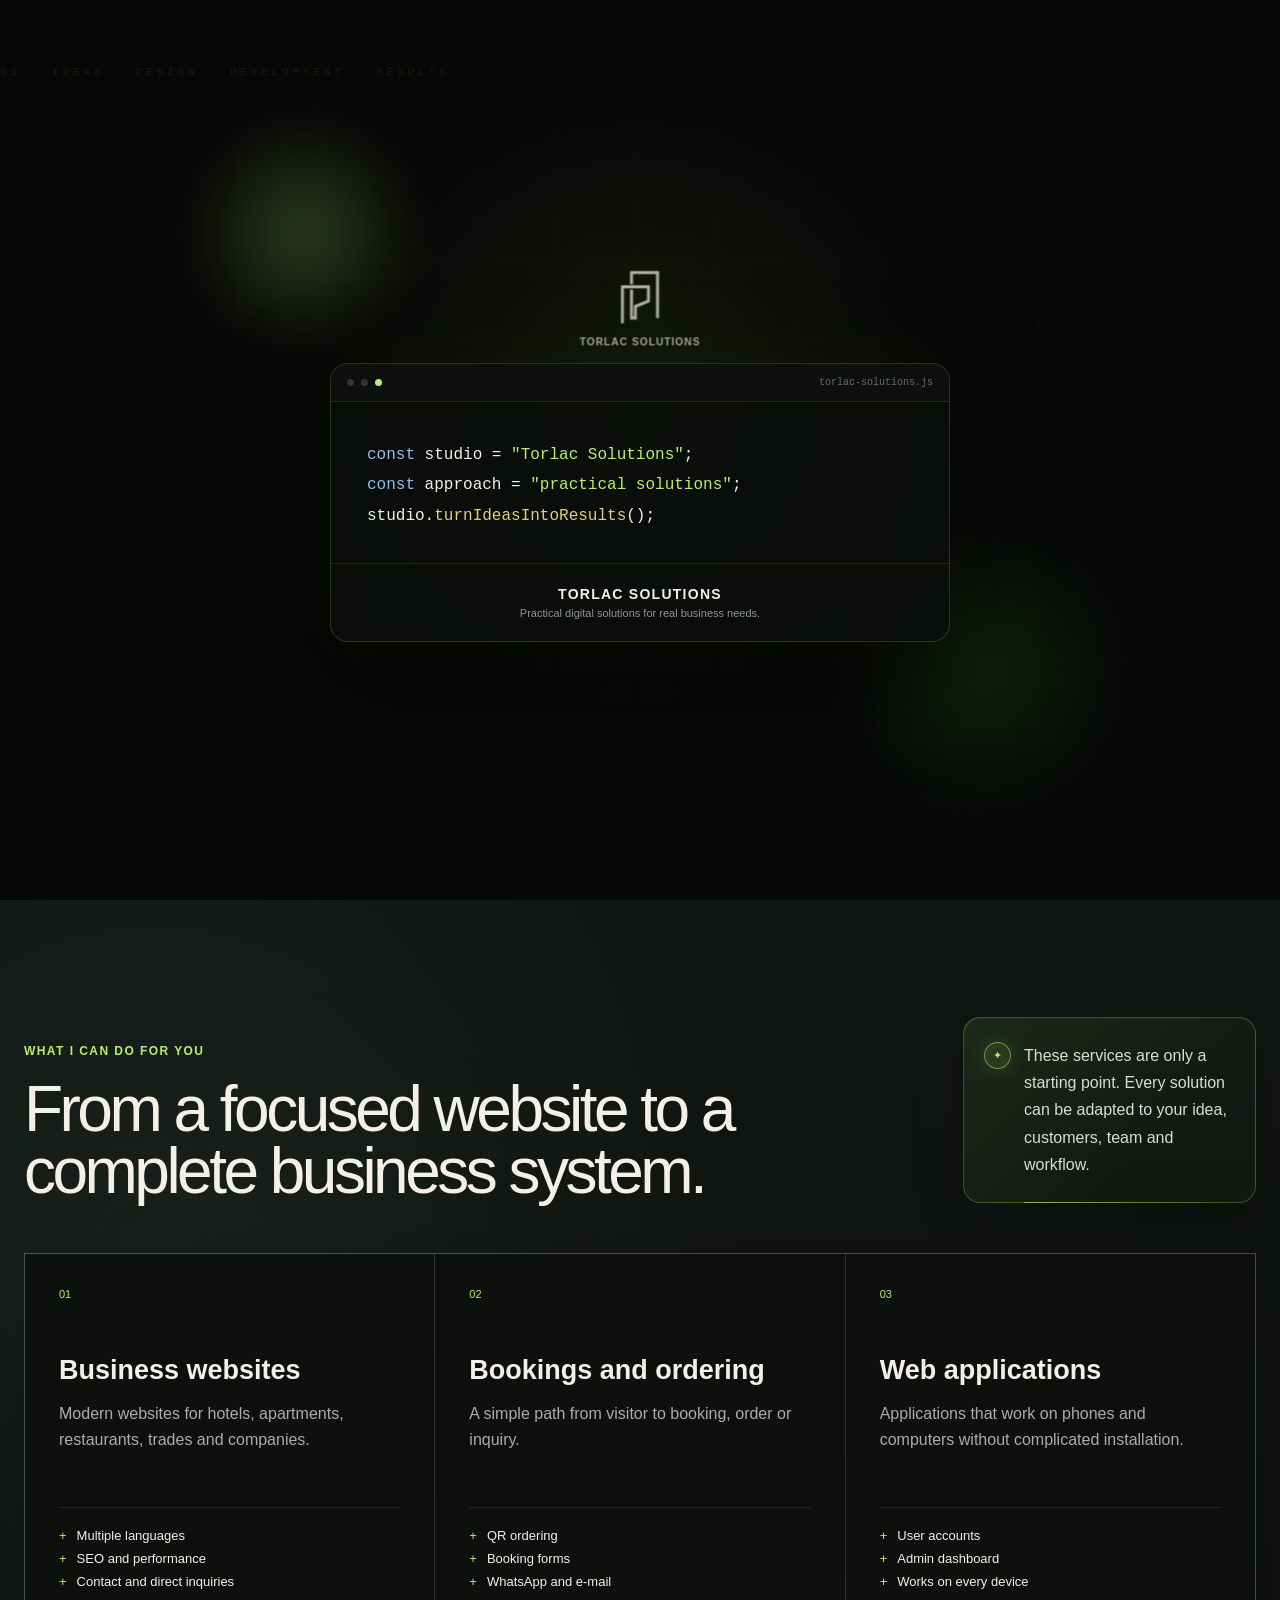
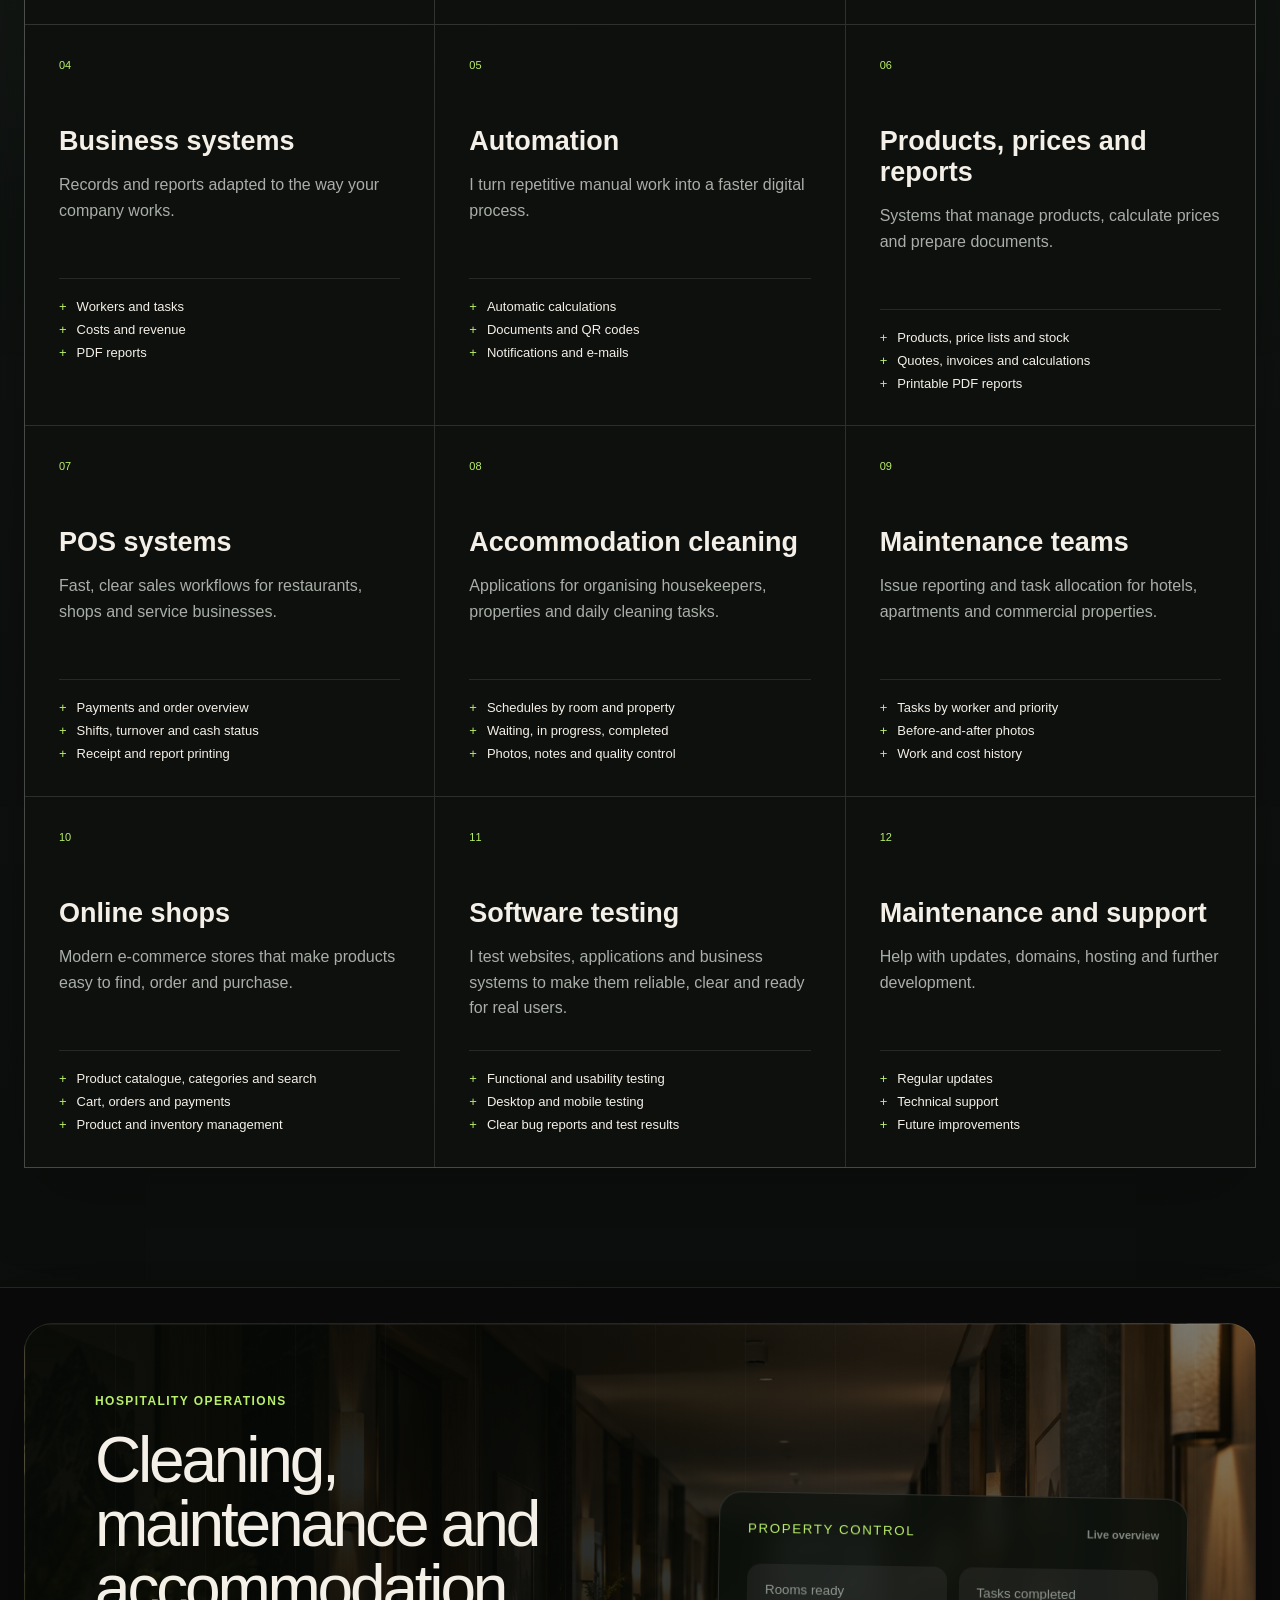
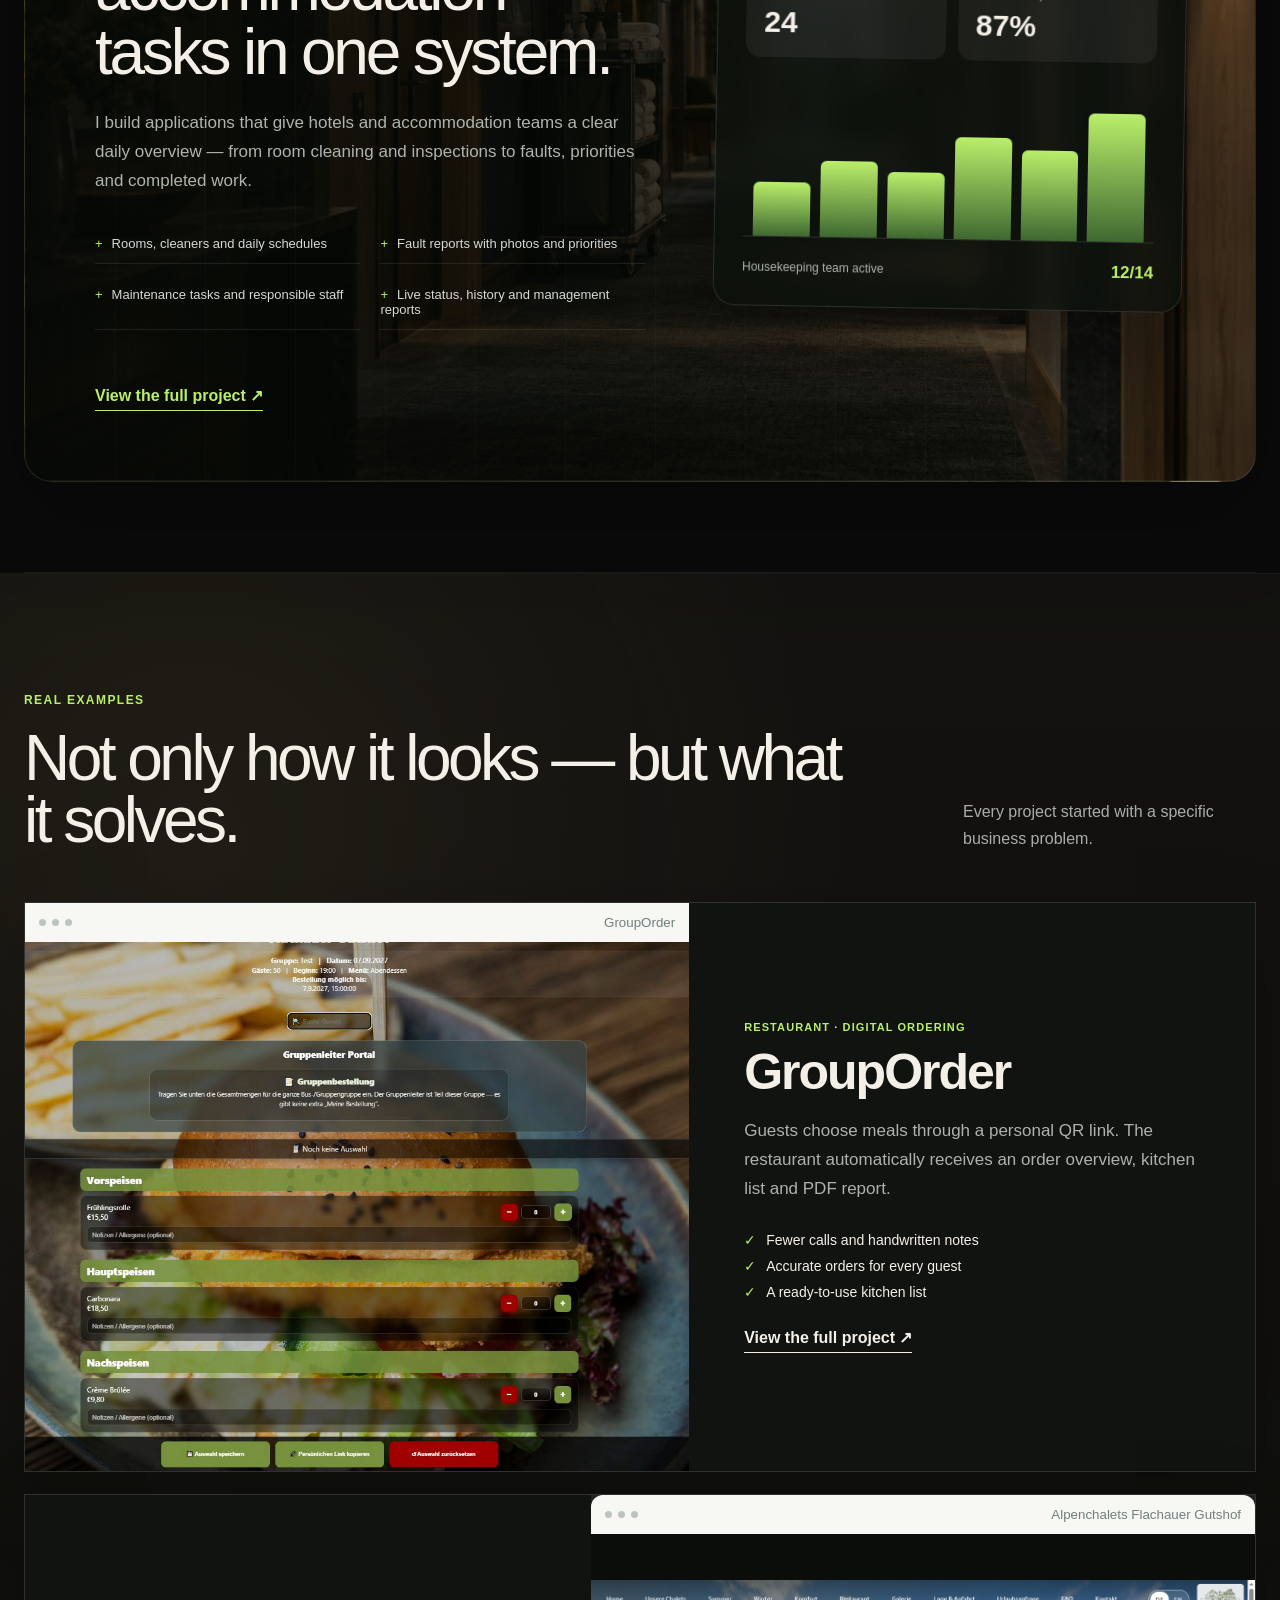
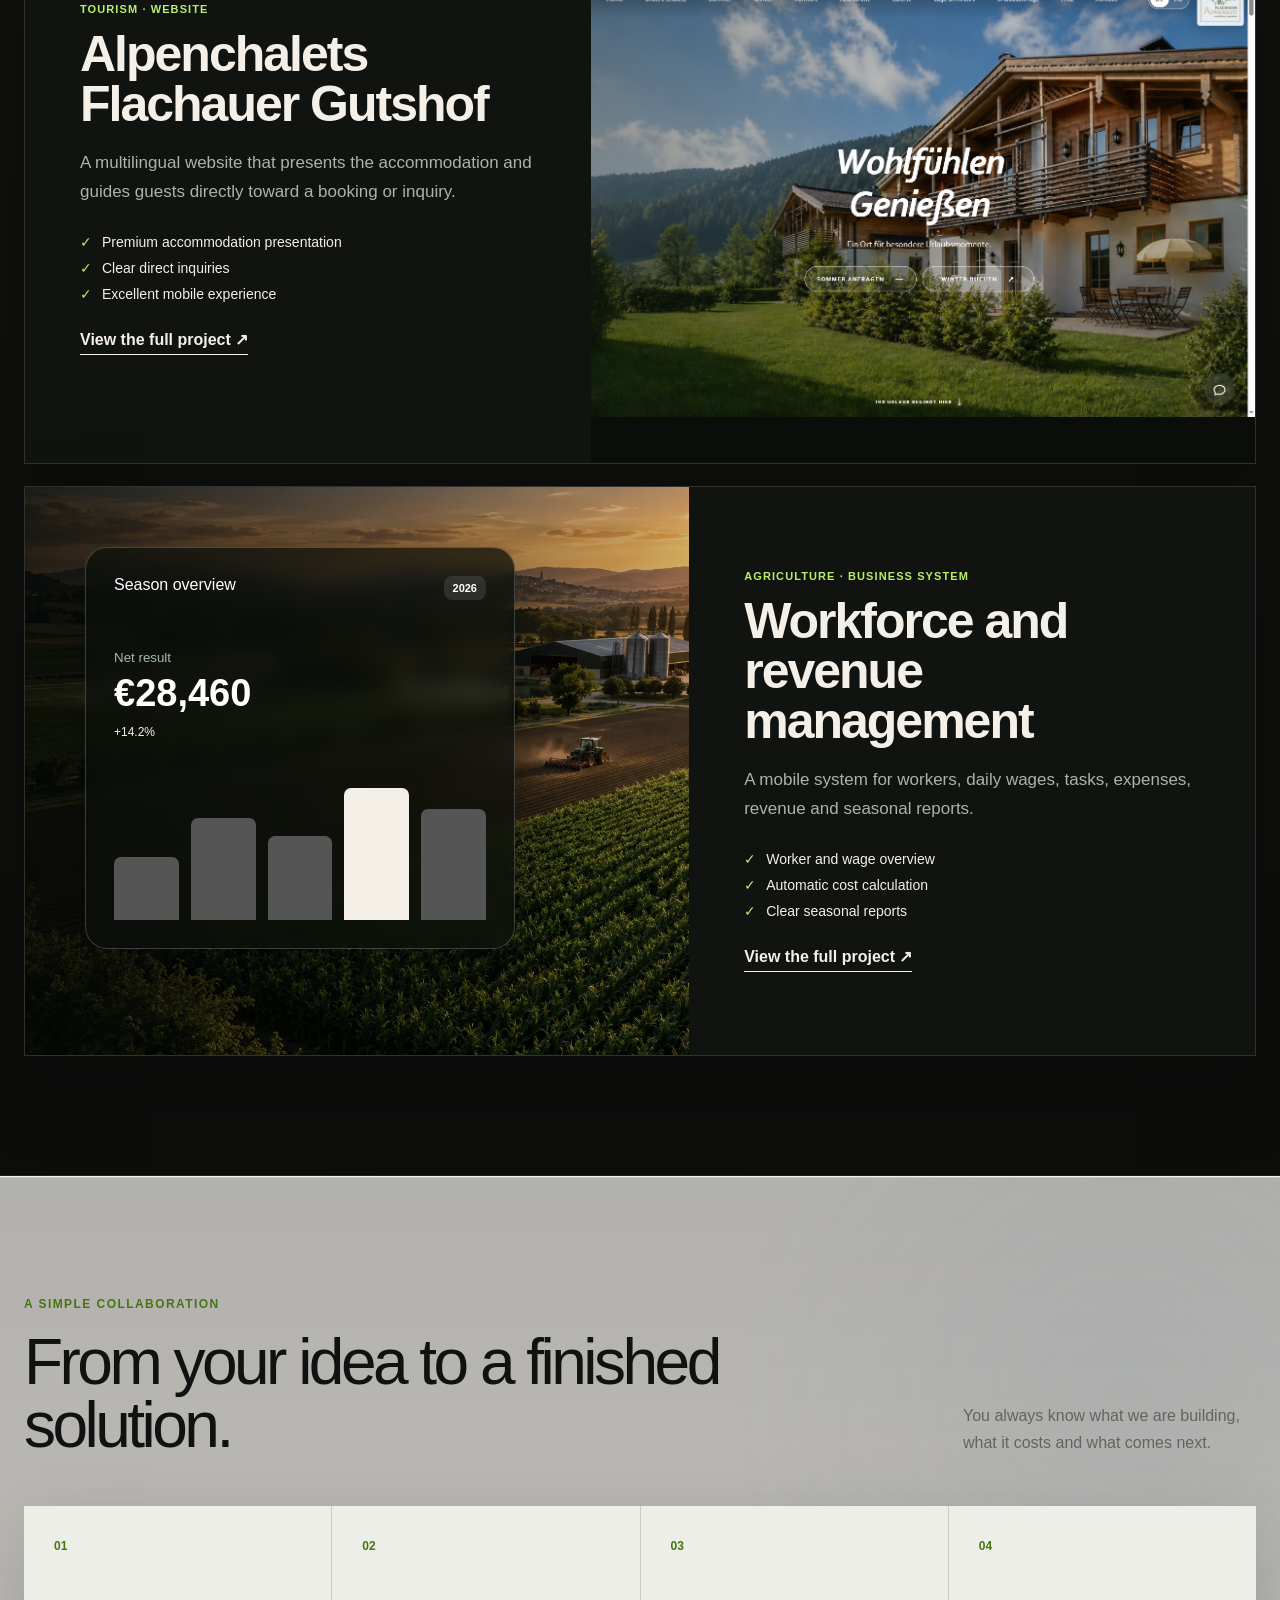
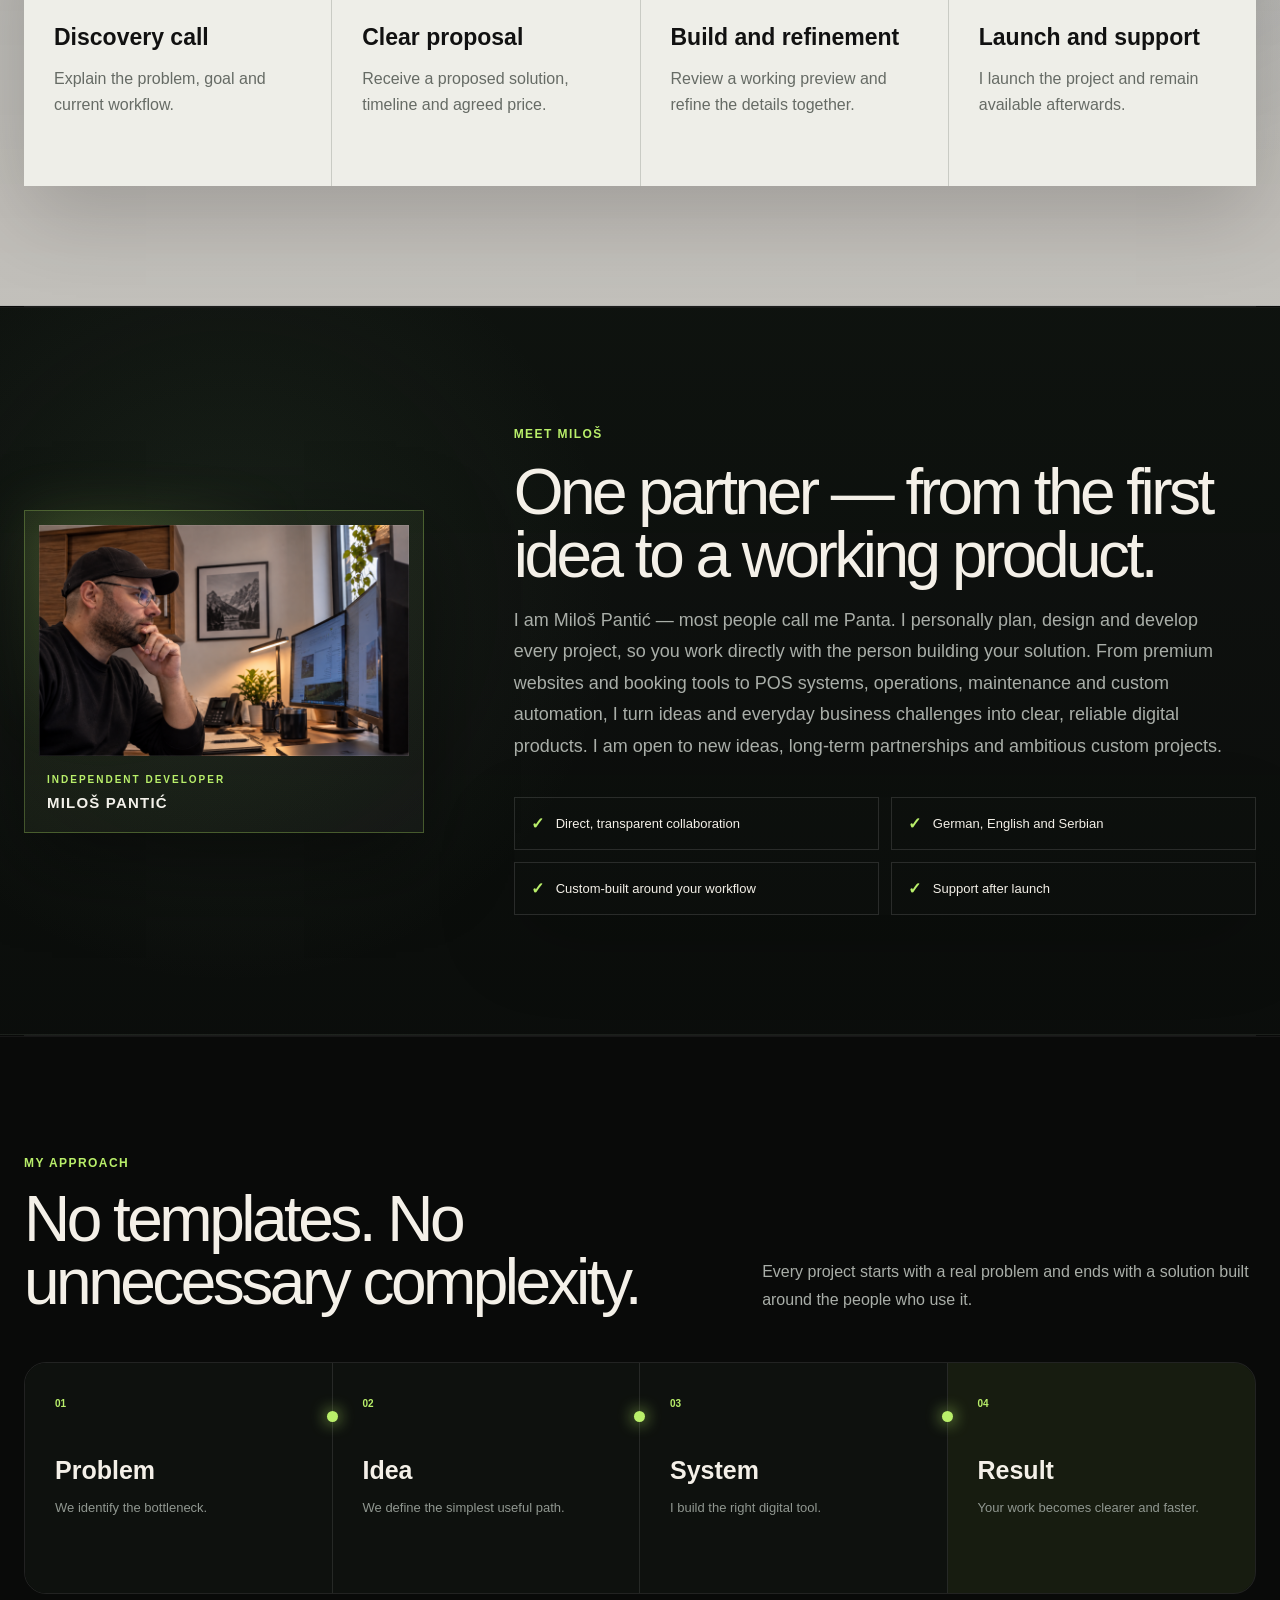
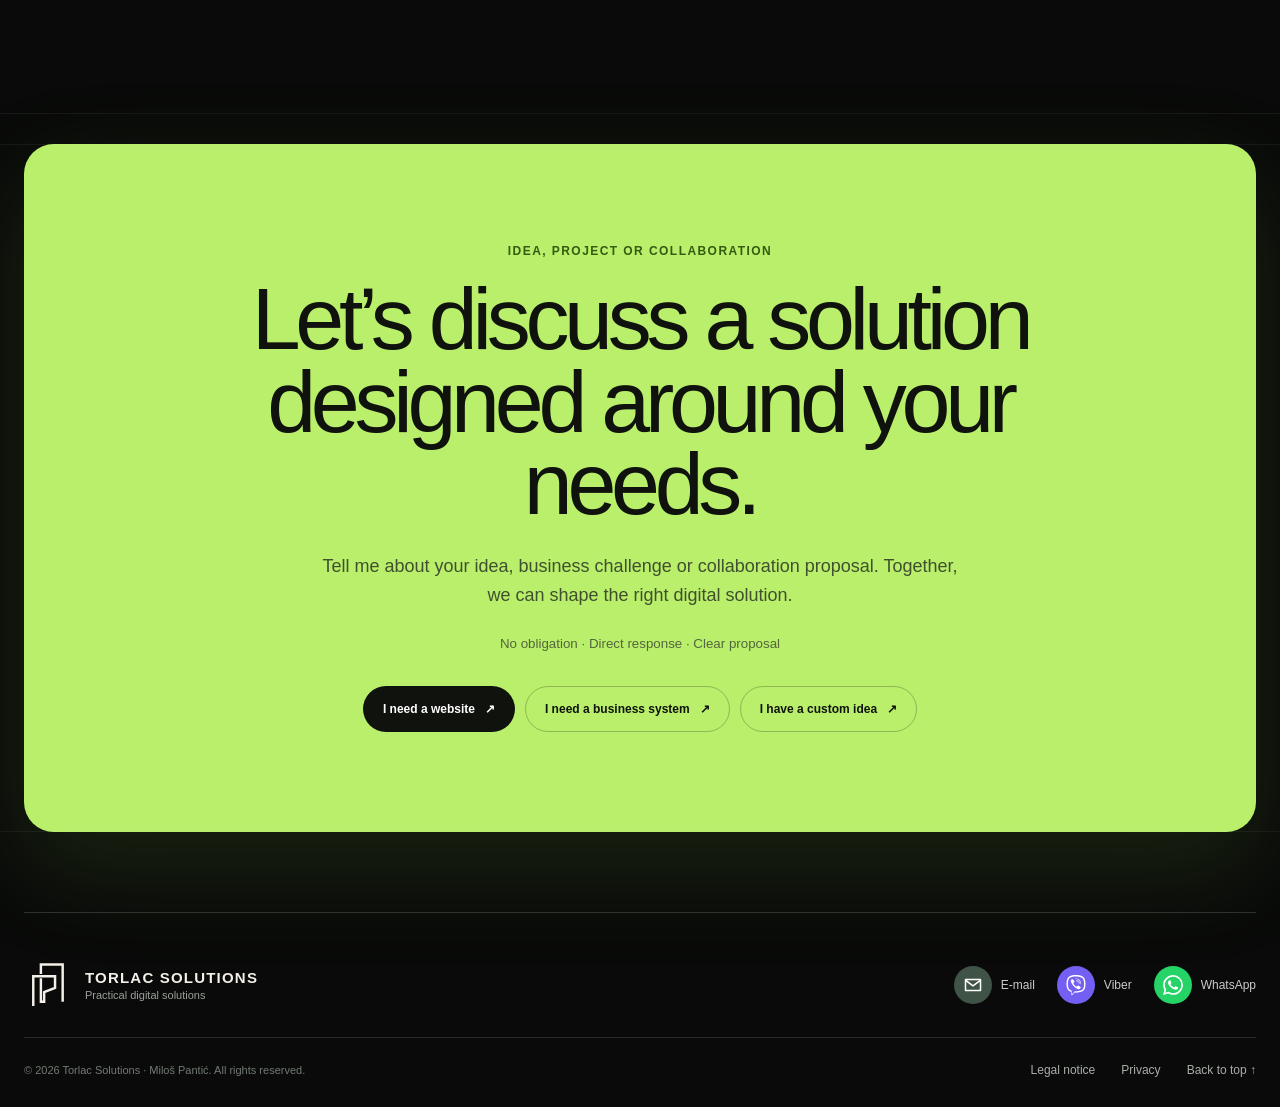
==== commit 379705f0: "Fix canonical markup and improve page-specific SEO metadata" ====
--- a/index.html
+++ b/index.html
@@ -1,6 +1,95 @@
 <!doctype html>
 <html lang="en">
-<head><meta charset="utf-8"><meta name="viewport" content="width=device-width,initial-scale=1"><script>(()=>{let seen=false;try{seen=sessionStorage.getItem('torlac-intro-seen')==='1';sessionStorage.setItem('torlac-intro-seen','1')}catch{}const type=performance.getEntriesByType('navigation')[0]?.type;window.skipPortfolioIntro=seen||type==='reload'||type==='back_forward'||new URLSearchParams(location.search).get('from')==='project';if(window.skipPortfolioIntro)document.documentElement.classList.add('skip-site-intro')})();</script><title>Torlac Solutions — Websites, Apps & Business Systems</title><link rel="icon" href="./public/logo/torlac-solutions-logo.svg" type="image/svg+xml"><link rel="stylesheet" href="./styles.css?v=release-20260912-2"><meta name="description" content="Custom websites, web applications and business systems by Miloš Pantić. Explore hospitality, tourism and agriculture projects from Torlac Solutions."><link rel="canonical" href="https://torlacsolutions.com/"<link rel="alternate" hreflang="x-default" href="https://torlacsolutions.com/"><link rel="alternate" hreflang="sr" href="https://torlacsolutions.com/"><link rel="alternate" hreflang="en" href="https://torlacsolutions.com/"><link rel="alternate" hreflang="de" href="https://torlacsolutions.com/">><meta property="og:type" content="website"><meta property="og:site_name" content="Torlac Solutions"><meta property="og:title" content="Torlac Solutions — Websites, Apps & Business Systems"><meta property="og:description" content="Custom websites, web applications and business systems by Miloš Pantić. Explore hospitality, tourism and agriculture projects from Torlac Solutions."><meta property="og:url" content="https://torlacsolutions.com/"><meta property="og:image" content="https://torlacsolutions.com/public/projects/alpenchalets-flachauer-gutshof.png"><meta name="twitter:card" content="summary_large_image"><meta name="twitter:title" content="Torlac Solutions — Websites, Apps & Business Systems"><meta name="twitter:description" content="Custom websites, web applications and business systems by Miloš Pantić. Explore hospitality, tourism and agriculture projects from Torlac Solutions."><meta name="twitter:image" content="https://torlacsolutions.com/public/projects/alpenchalets-flachauer-gutshof.png"><meta name="theme-color" content="#0b0d0b"><meta name="robots" content="index,follow"><meta name="author" content="Miloš Pantić"><link rel="apple-touch-icon" href="./public/logo/apple-touch-icon.png"><link rel="manifest" href="./site.webmanifest"></head>
+<head>
+    <meta charset="utf-8">
+    <meta name="viewport" content="width=device-width, initial-scale=1">
+    <script>(()=>{let seen=false;try{seen=sessionStorage.getItem('torlac-intro-seen')==='1';sessionStorage.setItem('torlac-intro-seen','1')}catch{}const type=performance.getEntriesByType('navigation')[0]?.type;window.skipPortfolioIntro=seen||type==='reload'||type==='back_forward'||new URLSearchParams(location.search).get('from')==='project';if(window.skipPortfolioIntro)document.documentElement.classList.add('skip-site-intro')})();</script>
+    <title>Torlac Solutions — Websites, Apps &amp; Business Systems</title>
+    <meta name="description" content="Custom websites, web applications and business systems by Miloš Pantić. Explore solutions for hospitality, tourism and agriculture.">
+    <link rel="canonical" href="https://torlacsolutions.com/">
+    <meta name="robots" content="index, follow, max-image-preview:large">
+    <meta name="author" content="Miloš Pantić">
+    <meta name="application-name" content="Torlac Solutions">
+    <meta name="theme-color" content="#0b0d0b">
+    <link rel="icon" href="/public/logo/favicon.svg" type="image/svg+xml">
+    <link rel="icon" href="/public/logo/torlac-solutions-icon.png" type="image/png" sizes="512x512">
+    <link rel="apple-touch-icon" href="/public/logo/apple-touch-icon.png">
+    <link rel="manifest" href="/site.webmanifest">
+    <link rel="stylesheet" href="./styles.css?v=release-20260912-2">
+    <meta property="og:type" content="website">
+    <meta property="og:site_name" content="Torlac Solutions">
+    <meta property="og:title" content="Torlac Solutions — Websites, Apps &amp; Business Systems">
+    <meta property="og:description" content="Custom websites, web applications and business systems by Miloš Pantić. Explore solutions for hospitality, tourism and agriculture.">
+    <meta property="og:url" content="https://torlacsolutions.com/">
+    <meta property="og:image" content="https://torlacsolutions.com/public/logo/torlac-solutions-icon.png">
+    <meta property="og:image:secure_url" content="https://torlacsolutions.com/public/logo/torlac-solutions-icon.png">
+    <meta property="og:image:type" content="image/png">
+    <meta property="og:image:width" content="512">
+    <meta property="og:image:height" content="512">
+    <meta property="og:image:alt" content="Torlac Solutions logo">
+    <meta name="twitter:card" content="summary">
+    <meta name="twitter:title" content="Torlac Solutions — Websites, Apps &amp; Business Systems">
+    <meta name="twitter:description" content="Custom websites, web applications and business systems by Miloš Pantić. Explore solutions for hospitality, tourism and agriculture.">
+    <meta name="twitter:image" content="https://torlacsolutions.com/public/logo/torlac-solutions-icon.png">
+    <meta name="twitter:image:alt" content="Torlac Solutions logo">
+    <script type="application/ld+json">
+{
+  "@context": "https://schema.org",
+  "@graph": [
+    {
+      "@type": "Organization",
+      "@id": "https://torlacsolutions.com/#organization",
+      "name": "Torlac Solutions",
+      "url": "https://torlacsolutions.com/",
+      "logo": {
+        "@type": "ImageObject",
+        "url": "https://torlacsolutions.com/public/logo/torlac-solutions-icon.png",
+        "width": 512,
+        "height": 512
+      },
+      "email": "info@torlacsolutions.com",
+      "founder": {
+        "@id": "https://torlacsolutions.com/#milos-pantic"
+      }
+    },
+    {
+      "@type": "Person",
+      "@id": "https://torlacsolutions.com/#milos-pantic",
+      "name": "Miloš Pantić",
+      "url": "https://torlacsolutions.com/#about"
+    },
+    {
+      "@type": "WebSite",
+      "@id": "https://torlacsolutions.com/#website",
+      "url": "https://torlacsolutions.com/",
+      "name": "Torlac Solutions",
+      "publisher": {
+        "@id": "https://torlacsolutions.com/#organization"
+      }
+    },
+    {
+      "@type": "WebPage",
+      "@id": "https://torlacsolutions.com/#webpage",
+      "url": "https://torlacsolutions.com/",
+      "name": "Torlac Solutions — Websites, Apps & Business Systems",
+      "description": "Custom websites, web applications and business systems by Miloš Pantić. Explore solutions for hospitality, tourism and agriculture.",
+      "isPartOf": {
+        "@id": "https://torlacsolutions.com/#website"
+      },
+      "primaryImageOfPage": {
+        "@type": "ImageObject",
+        "url": "https://torlacsolutions.com/public/logo/torlac-solutions-icon.png",
+        "width": 512,
+        "height": 512
+      },
+      "author": {
+        "@id": "https://torlacsolutions.com/#milos-pantic"
+      }
+    }
+  ]
+}
+</script>
+</head>
 <body class="clarity-home">
 <div class="site-intro" aria-hidden="true"><div class="intro-orb intro-orb-one"></div><div class="intro-orb intro-orb-two"></div><div class="intro-code-rain">01&nbsp; const solution = design + code + purpose;&nbsp; 10&nbsp; build();&nbsp; 01&nbsp; launch();&nbsp; 10&nbsp; improve();</div><div class="intro-sequence"><div class="intro-logo-stage"><img src="./public/logo/torlac-solutions-logo.svg" alt=""><strong>TORLAC SOLUTIONS</strong></div><div class="intro-terminal"><div class="intro-terminal-bar"><span></span><span></span><span></span><small>torlac-solutions.js</small></div><div class="intro-code"><p><i>const</i> studio = <b>"Torlac Solutions"</b>;</p><p><i>const</i> approach = <b>"practical solutions"</b>;</p><p>studio.<em>turnIdeasIntoResults</em>();</p></div><div class="intro-signature"><div><strong>TORLAC SOLUTIONS</strong><small>Practical digital solutions for real business needs.</small></div></div></div></div></div>
 <header class="site-header"><a class="brand" href="#top"><img src="./public/logo/torlac-solutions-logo.svg" alt="" class="brand-logo"><span><strong>TORLAC SOLUTIONS</strong></span></a><button class="menu-toggle" type="button" aria-expanded="false" aria-controls="main-nav">Menu</button><nav id="main-nav" class="nav-links"><a href="#projects">Work</a><a href="#services">Capabilities</a><a href="#about">About</a><a class="nav-cta" href="#contact">Discuss a project <span>↗</span></a></nav><div class="language-switch" aria-label="Language"><button type="button" data-lang="sr">SR</button><button type="button" data-lang="en">EN</button><button type="button" data-lang="de">DE</button></div></header>
